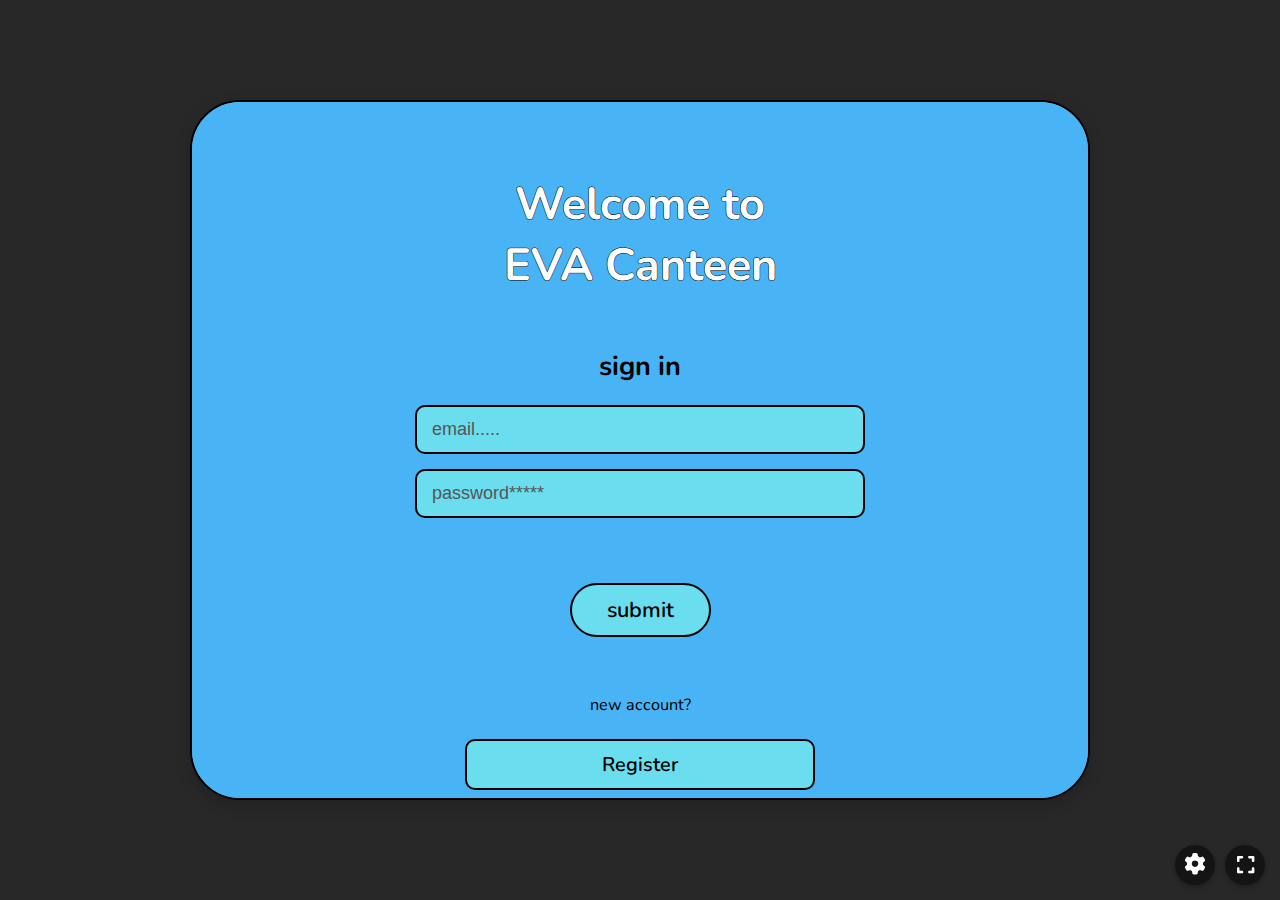
==== index.html @ 0636f599 "Auto commit: 2025-04-04 13:22:56" ====
<!DOCTYPE html>
<html lang="en"> <!-- Default language set here -->
<head>
    <meta charset="UTF-8">
    <meta name="viewport" content="width=device-width, initial-scale=1.0">
    <title>EVA Canteen</title> <!-- Updated Title -->
    <!-- Font Awesome -->
    <link rel="stylesheet" href="https://cdnjs.cloudflare.com/ajax/libs/font-awesome/6.0.0/css/all.min.css">
    <!-- Google Fonts -->
    <link rel="preconnect" href="https://fonts.googleapis.com">
    <link rel="preconnect" href="https://fonts.gstatic.com" crossorigin>
    <link href="https://fonts.googleapis.com/css2?family=Nunito:wght@400;600;700&family=Cairo:wght@400;600;700&display=swap" rel="stylesheet">

    <style>
        :root {
            /* --- Theme Variables --- */
             /* Blue Theme (Original - Base) */
            --main-bg-color-blue: #48B4F6; --lighter-bg-blue: #6ADDEF; --button-bg-color-blue: #6ADDEF;
            --active-green-blue: #90EE90; --remove-red-blue: #FF6B6B; --pending-orange-blue: #FFA500;
            --delivered-green-blue: #32CD32; --preparing-yellow-blue: #FFD700; --text-color-dark-blue: #000;
            --text-color-light-blue: #fff; --border-color-blue: #000;
            --body-outer-bg-blue: #282828;

            /* Green Theme (Refined) */
            --main-bg-color-green: #4CAF50;    /* Slightly richer green */
            --lighter-bg-green: #81C784;      /* Softer light green */
            --button-bg-color-green: #81C784;
            --active-green-green: #FFEB3B;     /* Vibrant Yellow for contrast */
            --remove-red-green: #ef5350;       /* Slightly softer red */
            --pending-orange-green: #FFA726;   /* Clear Orange */
            --delivered-green-green: #66BB6A;  /* Complementary delivered green */
            --preparing-yellow-green: #FFEE58; /* Lighter preparing yellow */
            --text-color-dark-green: #000;     /* Black text mostly works */
            --text-color-light-green: #fff;
            --border-color-green: #2E7D32;     /* Darker green border */
            --body-outer-bg-green: #1B5E20;     /* Dark forest green */

            /* Purple Theme (Refined) */
            --main-bg-color-purple: #9C27B0;   /* Standard Material Purple */
            --lighter-bg-purple: #CE93D8;     /* Lighter lavender */
            --button-bg-color-purple: #CE93D8;
            --active-green-purple: #76FF03;    /* Bright Lime green active */
            --remove-red-purple: #F44336;      /* Standard Material Red */
            --pending-orange-purple: #FF9800;  /* Standard Material Orange */
            --delivered-green-purple: #4CAF50; /* Standard Material Green */
            --preparing-yellow-purple: #FFEB3B;/* Standard Material Yellow */
            --text-color-dark-purple: #000;    /* Black text */
            --text-color-light-purple: #fff;   /* White text */
            --border-color-purple: #4A148C;    /* Deep purple border */
            --body-outer-bg-purple: #311B92;    /* Deep indigo/purple outer */

            /* Theme 1: White & Blue (Light Blue) */
            --main-bg-color-light-blue: #ffffff; --lighter-bg-light-blue: #E3F2FD; --button-bg-color-light-blue: #E3F2FD;
            --active-green-light-blue: #66BB6A; --remove-red-light-blue: #EF5350; --pending-orange-light-blue: #FFA726;
            --delivered-green-light-blue: #4CAF50; --preparing-yellow-light-blue: #FFEE58; --text-color-dark-light-blue: #0D47A1; /* Dark Blue Text */
            --text-color-light-light-blue: #0D47A1; /* Dark Blue Text for buttons */ --border-color-light-blue: #90A4AE; /* Blue Grey Border */
            --body-outer-bg-light-blue: #ECEFF1; /* Very Light Grey Outer */
            /* Colors for Light Blue Swatch */
            --swatch-light-blue-1: #ffffff;
            --swatch-light-blue-2: #90CAF9; /* A visible light blue */

            /* Theme 2: White & Black (Monochrome Light) */
            --main-bg-color-mono-light: #ffffff; --lighter-bg-mono-light: #f5f5f5; --button-bg-color-mono-light: #f5f5f5;
            --active-green-mono-light: #4CAF50; --remove-red-mono-light: #f44336; --pending-orange-mono-light: #ff9800;
            --delivered-green-mono-light: #8BC34A; --preparing-yellow-mono-light: #FFEB3B; --text-color-dark-mono-light: #000000; /* Black Text */
            --text-color-light-mono-light: #000000; /* Black Text for buttons */ --border-color-mono-light: #000000; /* Black Border */
            --body-outer-bg-mono-light: #e0e0e0; /* Light Grey Outer */
            /* Colors for Monochrome Light Swatch */
            --swatch-mono-light-1: #ffffff;
            --swatch-mono-light-2: #000000;

            /* Theme 3: Dark Grey (Refined Dark) */
            --main-bg-color-dark-grey: #37474F; --lighter-bg-dark-grey: #546E7A; --button-bg-color-dark-grey: #546E7A;
            --active-green-dark-grey: #80CBC4; --remove-red-dark-grey: #EF9A9A; --pending-orange-dark-grey: #FFCC80;
            --delivered-green-dark-grey: #A5D6A7; --preparing-yellow-dark-grey: #FFF59D; --text-color-dark-dark-grey: #ECEFF1; /* Light Text */
            --text-color-light-dark-grey: #ffffff; /* White Text Title */ --border-color-dark-grey: #78909C; /* Lighter Grey Border */
            --body-outer-bg-dark-grey: #263238; /* Very Dark Grey Outer */

            /* Theme 4: Dark Blue (Night) */
            --main-bg-color-night: #0d1b2a; --lighter-bg-night: #1b263b; --button-bg-color-night: #1b263b;
            --active-green-night: #00A896; --remove-red-night: #D00000; --pending-orange-night: #FF8C00;
            --delivered-green-night: #007F5F; --preparing-yellow-night: #FFBA08; --text-color-dark-night: #E0E1DD; /* Off-white text */
            --text-color-light-night: #FFFFFF; /* White Text Title */ --border-color-night: #415a77; /* Mid Blue Border */
            --body-outer-bg-night: #03071e; /* Almost Black Outer */

            /* Theme 5: Black & White (Monochrome Dark) */
            --main-bg-color-mono-dark: #000000;         /* Black background */
            --lighter-bg-mono-dark: #212121;          /* Dark grey for elements */
            --button-bg-color-mono-dark: #212121;
            --active-green-mono-dark: #ffffff;         /* White for active/highlight */
            --remove-red-mono-dark: #bdbdbd;           /* Medium grey for remove */
            --pending-orange-mono-dark: #9e9e9e;       /* Darker grey for pending */
            --delivered-green-mono-dark: #ffffff;      /* White for delivered status button */
            --preparing-yellow-mono-dark: #ffffff;     /* White for preparing status button */
            --text-color-dark-mono-dark: #f5f5f5;      /* Very light grey text */
            --text-color-light-mono-dark: #ffffff;     /* White text for titles/buttons */
            --border-color-mono-dark: #757575;         /* Mid-grey border */
            --body-outer-bg-mono-dark: #121212;         /* Very dark grey outer bg */
            /* Colors for Monochrome Dark Swatch */
            --swatch-mono-dark-1: #000000;
            --swatch-mono-dark-2: #ffffff;

            /* ADDED: Theme 6: Yellow */
            --main-bg-color-yellow: #FFC107;   /* Bright Yellow */
            --lighter-bg-yellow: #FFD54F;    /* Lighter Yellow */
            --button-bg-color-yellow: #FFD54F;
            --active-green-yellow: #7CB342;   /* Lime Green */
            --remove-red-yellow: #F4511E;     /* Deep Orange/Red */
            --pending-orange-yellow: #FB8C00;  /* Orange */
            --delivered-green-yellow: #558B2F; /* Darker Lime Green */
            --preparing-yellow-yellow: #FFEE58;/* Light Yellow */
            --text-color-dark-yellow: #212121; /* Very Dark Grey/Black */
            --text-color-light-yellow: #000000;/* Black */
            --border-color-yellow: #FFA000;   /* Amber */
            --body-outer-bg-yellow: #F57F17;   /* Darker Yellow/Orange */
            /* Colors for Yellow Swatch */
            --swatch-yellow-1: #FFC107;
            --swatch-yellow-2: #FFA000;

            /* ADDED: Theme 7: Orange */
            --main-bg-color-orange: #FF9800;   /* Material Orange */
            --lighter-bg-orange: #FFB74D;    /* Lighter Orange */
            --button-bg-color-orange: #FFB74D;
            --active-green-orange: #AED581;   /* Light Green */
            --remove-red-orange: #E57373;     /* Light Red */
            --pending-orange-orange: #FFB74D;  /* Lighter Orange for contrast */
            --delivered-green-orange: #81C784; /* Complementary Green */
            --preparing-yellow-orange: #FFF176; /* Light Yellow */
            --text-color-dark-orange: #000000; /* Black */
            --text-color-light-orange: #FFFFFF;/* White */
            --border-color-orange: #F57C00;   /* Darker Orange */
            --body-outer-bg-orange: #E65100;   /* Deep Orange */
            /* Colors for Orange Swatch */
            --swatch-orange-1: #FF9800;
            --swatch-orange-2: #F57C00;


             /* Aliases - Initially Point to Blue Theme */
            --main-bg-color: var(--main-bg-color-blue); --lighter-blue-bg: var(--lighter-bg-blue); --button-bg-color: var(--button-bg-color-blue);
            --active-green: var(--active-green-blue); --remove-red: var(--remove-red-blue); --pending-orange: var(--pending-orange-blue);
            --delivered-green: var(--delivered-green-blue); --preparing-yellow: var(--preparing-yellow-blue); --text-color-dark: var(--text-color-dark-blue);
            --text-color-light: var(--text-color-light-blue); --border-color: var(--border-color-blue);
            --body-outer-bg: var(--body-outer-bg-blue); /* Alias for outer bg */

            /* Sizes & Radii */
            --screen-min-height: 600px; --screen-border-radius: 35px; --element-border-radius: 10px;
            --pill-border-radius: 50px; --border-thickness: 2px;
            /* Transitions */
            --transition-speed: 0.3s; --fast-transition-speed: 0.15s; --view-change-speed: 0.4s;
            --lang-change-speed: 0.3s;
            /* Fonts */
            --font-en: 'Nunito', sans-serif; --font-ar: 'Cairo', sans-serif;

            /* FIXED Status Colors (Independent of theme) */
            --status-pending-bg: #FFA500;  /* Orange */
            --status-pending-text: #000000; /* Black */
            --status-preparing-bg: #FFD700; /* Gold */
            --status-preparing-text: #000000;/* Black */
            --status-delivered-bg: #32CD32; /* LimeGreen */
            --status-delivered-text: #ffffff;/* White */
        }

        /* Apply Aliases based on theme attribute */
        body[data-theme="green"] {
            --main-bg-color: var(--main-bg-color-green); --lighter-blue-bg: var(--lighter-bg-green); --button-bg-color: var(--button-bg-color-green);
            --active-green: var(--active-green-green); --remove-red: var(--remove-red-green); --pending-orange: var(--pending-orange-green);
            --delivered-green: var(--delivered-green-green); --preparing-yellow: var(--preparing-yellow-green); --text-color-dark: var(--text-color-dark-green);
            --text-color-light: var(--text-color-light-green); --border-color: var(--border-color-green);
            --body-outer-bg: var(--body-outer-bg-green);
        }
        body[data-theme="purple"] {
            --main-bg-color: var(--main-bg-color-purple); --lighter-blue-bg: var(--lighter-bg-purple); --button-bg-color: var(--button-bg-color-purple);
            --active-green: var(--active-green-purple); --remove-red: var(--remove-red-purple); --pending-orange: var(--pending-orange-purple);
            --delivered-green: var(--delivered-green-purple); --preparing-yellow: var(--preparing-yellow-purple); --text-color-dark: var(--text-color-dark-purple);
            --text-color-light: var(--text-color-light-purple); --border-color: var(--border-color-purple);
            --body-outer-bg: var(--body-outer-bg-purple);
        }
         body[data-theme="light-blue"] {
            --main-bg-color: var(--main-bg-color-light-blue); --lighter-blue-bg: var(--lighter-bg-light-blue); --button-bg-color: var(--button-bg-color-light-blue);
            --active-green: var(--active-green-light-blue); --remove-red: var(--remove-red-light-blue); --pending-orange: var(--pending-orange-light-blue);
            --delivered-green: var(--delivered-green-light-blue); --preparing-yellow: var(--preparing-yellow-light-blue); --text-color-dark: var(--text-color-dark-light-blue);
            --text-color-light: var(--text-color-light-light-blue); --border-color: var(--border-color-light-blue);
            --body-outer-bg: var(--body-outer-bg-light-blue);
        }
        body[data-theme="mono-light"] {
            --main-bg-color: var(--main-bg-color-mono-light); --lighter-blue-bg: var(--lighter-bg-mono-light); --button-bg-color: var(--button-bg-color-mono-light);
            --active-green: var(--active-green-mono-light); --remove-red: var(--remove-red-mono-light); --pending-orange: var(--pending-orange-mono-light);
            --delivered-green: var(--delivered-green-mono-light); --preparing-yellow: var(--preparing-yellow-mono-light); --text-color-dark: var(--text-color-dark-mono-light);
            --text-color-light: var(--text-color-light-mono-light); --border-color: var(--border-color-mono-light);
            --body-outer-bg: var(--body-outer-bg-mono-light);
        }
        body[data-theme="dark-grey"] {
            --main-bg-color: var(--main-bg-color-dark-grey); --lighter-blue-bg: var(--lighter-bg-dark-grey); --button-bg-color: var(--button-bg-color-dark-grey);
            --active-green: var(--active-green-dark-grey); --remove-red: var(--remove-red-dark-grey); --pending-orange: var(--pending-orange-dark-grey);
            --delivered-green: var(--delivered-green-dark-grey); --preparing-yellow: var(--preparing-yellow-dark-grey); --text-color-dark: var(--text-color-dark-dark-grey);
            --text-color-light: var(--text-color-light-dark-grey); --border-color: var(--border-color-dark-grey);
            --body-outer-bg: var(--body-outer-bg-dark-grey);
        }
        body[data-theme="night"] {
            --main-bg-color: var(--main-bg-color-night); --lighter-blue-bg: var(--lighter-bg-night); --button-bg-color: var(--button-bg-color-night);
            --active-green: var(--active-green-night); --remove-red: var(--remove-red-night); --pending-orange: var(--pending-orange-night);
            --delivered-green: var(--delivered-green-night); --preparing-yellow: var(--preparing-yellow-night); --text-color-dark: var(--text-color-dark-night);
            --text-color-light: var(--text-color-light-night); --border-color: var(--border-color-night);
            --body-outer-bg: var(--body-outer-bg-night);
        }
        body[data-theme="mono-dark"] {
            --main-bg-color: var(--main-bg-color-mono-dark); --lighter-blue-bg: var(--lighter-bg-mono-dark); --button-bg-color: var(--button-bg-color-mono-dark);
            --active-green: var(--active-green-mono-dark); --remove-red: var(--remove-red-mono-dark); --pending-orange: var(--pending-orange-mono-dark);
            --delivered-green: var(--delivered-green-mono-dark); --preparing-yellow: var(--preparing-yellow-mono-dark); --text-color-dark: var(--text-color-dark-mono-dark);
            --text-color-light: var(--text-color-light-mono-dark); --border-color: var(--border-color-mono-dark);
            --body-outer-bg: var(--body-outer-bg-mono-dark);
        }
        /* ADDED: Yellow Theme Application */
        body[data-theme="yellow"] {
            --main-bg-color: var(--main-bg-color-yellow); --lighter-blue-bg: var(--lighter-bg-yellow); --button-bg-color: var(--button-bg-color-yellow);
            --active-green: var(--active-green-yellow); --remove-red: var(--remove-red-yellow); --pending-orange: var(--pending-orange-yellow);
            --delivered-green: var(--delivered-green-yellow); --preparing-yellow: var(--preparing-yellow-yellow); --text-color-dark: var(--text-color-dark-yellow);
            --text-color-light: var(--text-color-light-yellow); --border-color: var(--border-color-yellow);
            --body-outer-bg: var(--body-outer-bg-yellow);
        }
        /* ADDED: Orange Theme Application */
        body[data-theme="orange"] {
            --main-bg-color: var(--main-bg-color-orange); --lighter-blue-bg: var(--lighter-bg-orange); --button-bg-color: var(--button-bg-color-orange);
            --active-green: var(--active-green-orange); --remove-red: var(--remove-red-orange); --pending-orange: var(--pending-orange-orange);
            --delivered-green: var(--delivered-green-orange); --preparing-yellow: var(--preparing-yellow-orange); --text-color-dark: var(--text-color-dark-orange);
            --text-color-light: var(--text-color-light-orange); --border-color: var(--border-color-orange);
            --body-outer-bg: var(--body-outer-bg-orange);
        }


        html { font-size: 16px; scroll-behavior: smooth; height: 100%; box-sizing: border-box; }
        *, *:before, *:after { box-sizing: inherit; }

        /* DEFAULT BODY STYLES (LTR) */
        body {
            background-color: var(--body-outer-bg); /* Use theme variable */
            display: flex; justify-content: center; align-items: flex-start; padding: 20px 10px; font-family: var(--font-en); margin: 0; min-height: 100vh; overflow-x: hidden;
            transition: padding var(--view-change-speed) ease, background-color var(--view-change-speed) ease;
            direction: ltr;
        }

        /* --- START: Arabic (RTL) Styles --- */
        html[lang="ar"] body { direction: rtl; font-family: var(--font-ar); }
        html[lang="ar"] .header { flex-direction: row-reverse; } html[lang="ar"] .header-button i { margin-right: 8px; margin-left: 0; }
        html[lang="ar"] .cart-badge { left: -5px; right: auto; } html[lang="ar"] .menu-item { text-align: right; }
        html[lang="ar"] .cart-item { flex-direction: row-reverse; }
        html[lang="ar"] .item-details { margin-left: 30px; margin-right: 10px; }
        html[lang="ar"] .item-info { flex-direction: row-reverse; order: 2; }
        html[lang="ar"] .item-info p { text-align: right; }
        html[lang="ar"] .item-price-button { margin-right: auto; margin-left: 0; order: 1; }
        html[lang="ar"] .payment-button i { margin-left: 8px; margin-right: 0; } html[lang="ar"] .search-section { flex-direction: row-reverse; }
        html[lang="ar"] .order-id { text-align: right; }
        html[lang="ar"] .order-total { text-align: left; }
        html[lang="ar"] .order-preview-content p { text-align: right; }
        html[lang="ar"] .order-preview-content ul { padding-left: 0; padding-right: 15px; } html[lang="ar"] .order-status-controls { flex-direction: row-reverse; flex-wrap: wrap-reverse; }
        html[lang="ar"] .status-button i { margin-left: 8px; margin-right: 0; }
        html[lang="ar"] .add-to-cart-preview-button i { margin-left: 10px !important; margin-right: 0 !important; }
        html[lang="ar"] input[type="email"], html[lang="ar"] input[type="password"], html[lang="ar"] input[type="text"] { text-align: right; } html[lang="ar"] input::placeholder { text-align: right; }
        html[lang="ar"] .logout-button i, html[lang="ar"] .back-button i, html[lang="ar"] .item-preview-container .header-button i, html[lang="ar"] #screen-8 .header-button i { transform: scaleX(-1); }
        html[lang="ar"] #discover-button i { margin-left: 8px; margin-right: 0; }
        html[lang="ar"] h2, html[lang="ar"] h4, html[lang="ar"] .screen-title, html[lang="ar"] .preview-name, html[lang="ar"] .preview-description, html[lang="ar"] .empty-cart-message, html[lang="ar"] .no-orders-message, html[lang="ar"] .order-preview-placeholder, html[lang="ar"] .error-message, html[lang="ar"] .sort-options p, html[lang="ar"] .payment-label, html[lang="ar"] .switch-account p, html[lang="ar"] .pick-photo-label, html[lang="ar"] #screen-1 .form-box h3, html[lang="ar"] #screen-2 .form-box h3,
        html[lang="ar"] .order-status, html[lang="ar"] .discovery-section h4 { text-align: center !important; }
        /* RTL Settings Panel Content */
        /* REMOVED: RTL override for settings panel position */ html[lang="ar"] #settings-panel { font-family: var(--font-ar); /* LTR rules apply now */ }
        html[lang="ar"] .settings-label { text-align: right; }
        html[lang="ar"] .settings-current-display span:first-child:not(.theme-swatch):not(.toggle-switch) { text-align: right; }
        html[lang="ar"] .option-item { text-align: right; flex-direction: row-reverse; }
        html[lang="ar"] .option-item span:first-of-type:not(.theme-swatch) { text-align: right; }
        html[lang="ar"] .theme-swatch { }
        /* RTL Discovery Mode */
        html[lang="ar"] .offer-card h5 { text-align: right; }
        html[lang="ar"] .offer-card p.offer-description { text-align: right; }
        html[lang="ar"] .offer-items span { margin-left: 6px; margin-right: 0; }
        html[lang="ar"] .bundle-pricing { flex-direction: row-reverse; }
        html[lang="ar"] .add-bundle-button i, html[lang="ar"] .add-suggestion-button i { margin-left: 8px; margin-right: 0; }
        html[lang="ar"] .bundle-discount-tag { left: 10px; right: auto; transform: rotate(-5deg); }
        html[lang="ar"] .discovery-offers-scroller { direction: rtl; }
        html[lang="ar"] .suggestion-grid-item h5 { text-align: center !important; }
        html[lang="ar"] .suggestion-total-price strong { margin-left: 5px; margin-right: 0; }
        html[lang="ar"] .discovery-category-section h5 { text-align: right; }
        html[lang="ar"] .discovery-category-grid { direction: rtl; }
        html[lang="ar"] .discovery-category-item p { text-align: right; }
        /* RTL Suggestion Item Images */
        html[lang="ar"] .suggestion-item-images { flex-direction: row-reverse; }
        html[lang="ar"] .suggestion-item-images .plus-separator { margin: 0 5px; } /* Ensure spacing is consistent */

        /* REMOVED: RTL Sort Actions Container */
        /* RTL: Settings Toggle */
        html[lang="ar"] .settings-toggle { margin-left: auto; margin-right: 0; }
        html[lang="ar"] .toggle-switch { left: auto; right: 2px; }
        html[lang="ar"] .settings-toggle[aria-checked="true"] .toggle-switch { transform: translateX(-18px); }
        html[lang="ar"] #discovery-toggle-group .settings-label { text-align: right; }
        /* RTL Passcode Modal */
        html[lang="ar"] .passcode-modal-buttons { flex-direction: row-reverse; }


        /* --- END: Arabic (RTL) Styles --- */

        /* App Container */
        .app-container {
            width: 100%; max-width: 340px; min-height: var(--screen-min-height); position: relative; overflow: hidden;
            border-radius: var(--screen-border-radius); border: var(--border-thickness) solid var(--border-color);
            box-shadow: 0 5px 15px rgba(0,0,0,0.2); background-color: var(--main-bg-color);
            margin: 0 auto;
            transition: max-width var(--view-change-speed) ease, min-height var(--view-change-speed) ease, height var(--view-change-speed) ease, width var(--view-change-speed) ease, margin var(--view-change-speed) ease, border-radius var(--view-change-speed) ease, border var(--view-change-speed) ease, box-shadow var(--view-change-speed) ease, opacity var(--lang-change-speed) ease-in-out, background-color var(--view-change-speed) ease;
        }
        .app-container.language-switching { opacity: 0; pointer-events: none; }

        /* Full Screen Mode */
        body.full-screen-mode {
            padding: 0;
            background-color: var(--body-outer-bg);
            align-items: stretch; overflow: hidden; height: 100%;
        }
        body.full-screen-mode .app-container { max-width: none; margin: 0; border: none; border-radius: 0; box-shadow: none; width: 100%; height: 100%; min-height: 100%; }

         /* Base Screen Styling */
        .screen {
            width: 100%; height: 100%; padding: 25px 20px; box-sizing: border-box;
            display: flex; flex-direction: column;
            position: absolute; top: 0; left: 0;
            opacity: 0; pointer-events: none;
            transform: translateY(40px);
            overflow-y: auto; z-index: 1;
            background-color: var(--main-bg-color);
            transition: opacity var(--transition-speed) ease-in-out,
                        transform calc(var(--transition-speed) * 1.5) cubic-bezier(0.175, 0.885, 0.32, 1.275),
                        background-color var(--view-change-speed) ease;
        }

        /* Active Screen Style */
        .screen.active {
            opacity: 1;
            pointer-events: auto;
            transform: translateY(0);
            z-index: 2;
        }

        /* Screen Content Base Style */
        .screen-content {
            display: flex; flex-direction: column; align-items: center;
            width: 100%; flex-grow: 1; max-width: 1100px;
            margin-left: auto; margin-right: auto; padding-bottom: 70px;
        }

        /* General Styles (Headings, Forms, Buttons, etc.) */
        h2 { color: var(--text-color-light); -webkit-text-stroke: 1px var(--text-color-dark); text-stroke: 1px var(--text-color-dark); paint-order: stroke fill; font-size: 2rem; margin-bottom: 25px; text-align: center; font-weight: 700; }
        h3:not(.screen-title) { color: var(--text-color-dark); font-size: 1.3rem; margin-bottom: 20px; text-align: center; }
        h4 { color: var(--text-color-light); -webkit-text-stroke: 1px var(--text-color-dark); text-stroke: 1px var(--text-color-dark); paint-order: stroke fill; font-size: 1.8rem; margin-top: 10px; margin-bottom: 20px; text-align: center; font-weight: 700; }
        #screen-5 h4 { font-size: 1.5rem; margin-bottom: 10px; color: var(--text-color-dark); -webkit-text-stroke: none; text-stroke: none; text-align: center; }
        .form-box { width: 100%; margin-bottom: 25px; display: flex; flex-direction: column; align-items: center; max-width: 450px; }
        #screen-1 .form-box h3, #screen-2 .form-box h3 { font-size: 1.5rem; text-align: center; }
        input[type="email"], input[type="password"], input[type="text"] { background-color: var(--lighter-blue-bg); border: var(--border-thickness) solid var(--border-color); border-radius: var(--element-border-radius); padding: 12px 15px; margin-bottom: 15px; width: 100%; box-sizing: border-box; color: var(--text-color-dark); font-size: 1rem; transition: box-shadow var(--fast-transition-speed) ease, background-color var(--view-change-speed) ease, border-color var(--view-change-speed) ease; text-align: left; }
        input:focus { outline: none; box-shadow: 0 0 0 2px var(--active-green); }
        input::placeholder { color: #555; text-align: left; }
         body[data-theme="yellow"] input::placeholder, body[data-theme="orange"] input::placeholder { color: #777; }
        .error-message { color: red; font-size: 0.9rem; display: none; margin-top: -10px; margin-bottom: 10px; text-align: center; }
        .button { border: var(--border-thickness) solid var(--border-color); border-radius: var(--pill-border-radius); padding: 10px 25px; cursor: pointer; font-size: 1.1rem; font-weight: 600; text-align: center; background-color: var(--lighter-blue-bg); color: var(--text-color-dark); transition: background-color var(--fast-transition-speed) ease, transform var(--fast-transition-speed) ease, border-color var(--view-change-speed) ease, color var(--view-change-speed) ease; width: 70%; margin-top: 15px; box-sizing: border-box; user-select: none; max-width: 350px; font-family: inherit; }
        .button:hover:not(:active) { background-color: color-mix(in srgb, var(--lighter-blue-bg) 80%, white); }
        .button:active { transform: scale(0.96); background-color: color-mix(in srgb, var(--lighter-blue-bg) 60%, white); }
        .button.rect-button { border-radius: var(--element-border-radius); width: 100%; } .button.submit-button { width: auto; padding: 10px 35px; margin-top: 25px; font-size: 1.2rem; }
        .button.small-button { font-size: 0.9rem; padding: 6px 15px; width: auto; margin-top: 5px; display: inline-flex; align-items: center; justify-content: center; gap: 5px; }
        .button.small-button i { font-size: 1em; }
        .button.back-button { width: auto; padding: 8px 20px; font-size: 0.9rem; margin-top: 25px; background: transparent; border: none; color: var(--text-color-dark); display: inline-flex; align-items: center; gap: 5px; }
        body[data-theme="light-blue"] .button.back-button, body[data-theme="mono-light"] .button.back-button { color: #555; }
        body[data-theme="dark-grey"] .button.back-button, body[data-theme="night"] .button.back-button, body[data-theme="mono-dark"] .button.back-button { color: #ccc; }
         body[data-theme="yellow"] .button.back-button, body[data-theme="orange"] .button.back-button { color: var(--text-color-dark); }
        .switch-account { margin-top: 40px; text-align: center; width: 80%; max-width: 350px; } .switch-account p { font-size: 0.9rem; color: var(--text-color-dark); margin-bottom: 8px; text-align: center; }
        .pick-photo-label { font-size: 1.1rem; color: var(--text-color-dark); margin-top: 20px; margin-bottom: 15px; font-weight: 600; text-align: center; }
        .photo-picker { display: flex; justify-content: center; gap: 20px; margin-bottom: 30px; flex-wrap: wrap; }
        .profile-pic { width: 70px; height: 70px; border-radius: 50%; border: 3px solid transparent; cursor: pointer; object-fit: cover; transition: border-color var(--transition-speed) ease, transform var(--fast-transition-speed) ease; background-color: #eee; }
        .profile-pic:active { transform: scale(0.95); } .profile-pic.active { border-color: var(--border-color); transform: scale(1.05); }

        /* Header (General) */
        .header { display: flex; align-items: center; justify-content: space-between; width: 100%; margin-bottom: 30px; padding: 0; position: relative; min-height: 60px; gap: 10px; }
        .header h3.screen-title { flex-grow: 1; text-align: center; margin: 0; font-size: 1.8rem; color: var(--text-color-light); -webkit-text-stroke: 1px var(--text-color-dark); text-stroke: 1px var(--text-color-dark); paint-order: stroke fill; font-weight: 700; }
        .header-button { margin-top: 0; flex-shrink: 0; background: var(--lighter-blue-bg); border: var(--border-thickness) solid var(--border-color); border-radius: var(--element-border-radius); padding: 8px 12px; cursor: pointer; font-size: 0.9rem; font-weight: 600; color: var(--text-color-dark); display: flex; align-items: center; gap: 8px; white-space: nowrap; transition: background-color var(--fast-transition-speed) ease, transform var(--fast-transition-speed) ease, border-color var(--view-change-speed) ease, color var(--view-change-speed) ease; user-select: none; font-family: inherit; }
        .header-button:active { transform: scale(0.96); background-color: color-mix(in srgb, var(--lighter-blue-bg) 60%, white); }
        .header-button i { font-size: 1.1em; margin-left: 8px; }


        /* Cart & User Icons */
        .cart-icon-container, .user-icon-container { margin-top: 0; flex-shrink: 0; position: relative; display: flex; flex-direction: column; align-items: center; gap: 3px; min-width: 50px; cursor: pointer; user-select: none; transition: transform var(--fast-transition-speed) ease; }
        .cart-icon-container:active, .user-icon-container:active { transform: scale(0.95); }
        .cart-icon, .user-icon { width: 45px; height: 45px; border-radius: 50%; border: var(--border-thickness) solid var(--border-color); background-color: var(--lighter-blue-bg); display: flex; justify-content: center; align-items: center; font-size: 1.6rem; color: var(--text-color-dark); transition: background-color var(--fast-transition-speed) ease, border-color var(--view-change-speed) ease, color var(--view-change-speed) ease; overflow: hidden; }
        .user-icon img { width: 100%; height: 100%; object-fit: cover; border-radius: 50%; display: none; } .user-icon i.fa-user { display: block; }
        .cart-icon-container:hover .cart-icon, .user-icon-container:hover .user-icon { background-color: color-mix(in srgb, var(--lighter-blue-bg) 80%, white); }
        .cart-icon-container span, .user-icon-container span { font-size: 0.8rem; font-weight: 600; color: var(--text-color-dark); transition: color var(--view-change-speed) ease;}
        .cart-badge { position: absolute; top: -5px; right: -5px; background-color: var(--active-green); color: var(--text-color-light); border-radius: 50%; width: 22px; height: 22px; font-size: 0.8rem; font-weight: 700; display: none; justify-content: center; align-items: center; border: 1px solid var(--border-color); transform-origin: center; animation: pulseBadge 1.5s infinite ease-in-out; transition: background-color var(--view-change-speed) ease, color var(--view-change-speed) ease, border-color var(--view-change-speed) ease, opacity 0.2s ease; }
        body[data-theme="green"] .cart-badge, body[data-theme="yellow"] .cart-badge, body[data-theme="orange"] .cart-badge { color: var(--text-color-dark); }
         body[data-theme="blue"] #cart-badge, body[data-theme="blue"] #cart-badge-preview, body[data-theme="blue"] #cart-badge-discovery { color: #000; }
        .cart-badge.visible { display: flex; } @keyframes pulseBadge { 0% { transform: scale(1); } 50% { transform: scale(1.1); } 100% { transform: scale(1); } }

        /* Menu Styles */
        /* MODIFIED: Restore .sort-options original position & margin */
        .sort-options {
            display: flex; flex-direction: column; align-items: center; width: 100%;
            margin-bottom: 25px; /* Restore original bottom margin */
        }
        /* REMOVED: sort-actions-container */
        .sort-options p { margin: 0 0 10px 0; font-size: 1.2rem; font-weight: 600; color: var(--text-color-dark); text-align: center; transition: color var(--view-change-speed) ease;}
        .sort-buttons { display: flex; gap: 10px; border: var(--border-thickness) solid var(--border-color); border-radius: var(--pill-border-radius); padding: 5px; background-color: rgba(255, 255, 255, 0.2); flex-wrap: wrap; justify-content: center; transition: border-color var(--view-change-speed) ease;}
        .sort-button { background: none; border: none; border-radius: var(--pill-border-radius); padding: 6px 18px; cursor: pointer; font-size: 1rem; font-weight: 600; color: var(--text-color-dark); transition: background-color var(--transition-speed) ease, color var(--transition-speed) ease, transform var(--fast-transition-speed) ease; user-select: none; margin: 2px; font-family: inherit; }
        .sort-button.active { background-color: var(--active-green); color: var(--text-color-dark); } .sort-button:active { transform: scale(0.96); }
        body[data-theme="green"] .sort-button.active, body[data-theme="yellow"] .sort-button.active, body[data-theme="orange"] .sort-button.active { color: var(--text-color-dark); }

        /* MODIFIED: Style for Discover Button below Sort Options */
        #discover-button {
             margin-top: -5px; /* Adjust spacing between sort and discover */
             margin-bottom: 20px; /* Space below discover button */
             /* Inherits .button and .small-button styles */
             background-color: #ffeb3b;
             border-color: #fbc02d;
             color: #000;
             display: none; /* Initially hidden */
             width: auto; /* Let content determine width */
        }
        #discover-button:hover:not(:active) { background-color: #fff06b; }

        .menu-grid { display: grid; grid-template-columns: repeat(2, 1fr); gap: 15px; width: 100%; padding-bottom: 10px; }
        @keyframes fadeInItem { from { opacity: 0; transform: translateY(10px); } to { opacity: 1; transform: translateY(0); } }
        .menu-item { background-color: var(--main-bg-color); border: var(--border-thickness) solid var(--border-color); border-radius: var(--element-border-radius); padding: 10px; text-align: center; flex-direction: column; align-items: center; justify-content: space-between; box-sizing: border-box; cursor: pointer; transition: transform var(--fast-transition-speed) ease, box-shadow var(--fast-transition-speed) ease, background-color var(--view-change-speed) ease, border-color var(--view-change-speed) ease; opacity: 1; animation: fadeInItem 0.5s ease-out backwards; display: flex; }
        .menu-item.hidden { display: none; } .menu-item:hover { transform: translateY(-3px); box-shadow: 0 4px 8px rgba(0,0,0,0.15); } .menu-item:active { transform: scale(0.98) translateY(-1px); box-shadow: 0 2px 4px rgba(0,0,0,0.1); }
        .menu-item img { width: 100%; aspect-ratio: 4 / 3; object-fit: cover; border-radius: 5px; margin-bottom: 10px; border: 1px solid rgba(0,0,0,0.1); background-color: #eee; pointer-events: none; }
        .menu-item p { margin: 0 0 10px 0; font-size: 1rem; font-weight: 600; color: var(--text-color-dark); pointer-events: none; text-align: center; transition: color var(--view-change-speed) ease;}
        .menu-item .price-button { background-color: var(--button-bg-color); border: var(--border-thickness) solid var(--border-color); border-radius: var(--pill-border-radius); padding: 5px 15px; font-size: 0.9rem; font-weight: 700; color: var(--text-color-dark); display: inline-block; transition: background-color var(--fast-transition-speed) ease, transform var(--fast-transition-speed) ease, border-color var(--view-change-speed) ease, color var(--view-change-speed) ease; pointer-events: auto; user-select: none; z-index: 5; position: relative; font-family: inherit; }
        .menu-item .price-button:active { transform: scale(0.95); background-color: color-mix(in srgb, var(--button-bg-color) 60%, white); }

        /* Cart Styles */
        .cart-items { width: 100%; margin-bottom: 25px; display: flex; flex-direction: column; gap: 15px; min-height: 100px; max-width: 600px; margin-left: auto; margin-right: auto; }
        .cart-item { display: flex; align-items: center; background-color: var(--main-bg-color); border: var(--border-thickness) solid var(--border-color); border-radius: var(--element-border-radius); padding: 10px; gap: 10px; animation: fadeInItem 0.5s ease-out backwards; position: relative; transition: background-color var(--view-change-speed) ease, border-color var(--view-change-speed) ease;}
        .cart-item.discount-item { background-color: color-mix(in srgb, var(--active-green) 10%, var(--main-bg-color)); }
        .cart-item img { width: 65px; height: 65px; border-radius: 5px; object-fit: cover; border: 1px solid rgba(0,0,0,0.1); background-color: #eee; flex-shrink: 0; }
        .item-details { flex-grow: 1; display: flex; align-items: center; gap: 10px; flex-wrap: nowrap; margin-right: 30px; overflow: hidden; }
        .item-info { display: flex; flex-direction: row; align-items: baseline; gap: 8px; flex-grow: 1; flex-shrink: 1; overflow: hidden; min-width: 0; order: 1; }
        .item-info p { margin: 0; font-size: 1rem; font-weight: 700; color: var(--text-color-dark); white-space: nowrap; overflow: hidden; text-overflow: ellipsis; flex-shrink: 1; min-width: 0; text-align: left; transition: color var(--view-change-speed) ease;}
        span.item-quantity { font-size: 0.9rem; font-weight: 600; color: var(--text-color-dark); margin: 0; white-space: nowrap; flex-shrink: 0; transition: color var(--view-change-speed) ease;}
        .item-price-button { background-color: var(--button-bg-color); border: var(--border-thickness) solid var(--border-color); border-radius: var(--pill-border-radius); padding: 6px 12px; font-size: 0.9rem; font-weight: 700; color: var(--text-color-dark); white-space: nowrap; margin-left: auto; flex-shrink: 0; font-family: inherit; order: 2; transition: background-color var(--view-change-speed) ease, border-color var(--view-change-speed) ease, color var(--view-change-speed) ease;}
        .remove-item-button { position: absolute; top: 5px; right: 5px; background: var(--remove-red); color: white; border: 1px solid var(--border-color); border-radius: 50%; width: 20px; height: 20px; font-size: 0.8rem; line-height: 18px; text-align: center; cursor: pointer; font-weight: bold; transition: background-color var(--fast-transition-speed) ease, transform var(--fast-transition-speed) ease, border-color var(--view-change-speed) ease; }
        body[data-theme="dark-grey"] .remove-item-button, body[data-theme="orange"] .remove-item-button { color: var(--text-color-dark); }
        .remove-item-button:hover { background-color: color-mix(in srgb, var(--remove-red) 80%, black); } .remove-item-button:active { transform: scale(0.9); }
        .cart-total { padding-top: 15px; width: 100%; margin-top: auto; display: flex; flex-direction: column; align-items: center; gap: 8px; max-width: 600px; margin-left: auto; margin-right: auto; }
        .cart-total h4 { font-size: 1.5rem; margin-bottom: 5px; color: var(--text-color-dark); text-stroke: none; -webkit-text-stroke: none; text-align: center; transition: color var(--view-change-speed) ease;}
        .total-calculation { text-align: center; width: 100%; font-size: 0.9rem; color: var(--text-color-dark); line-height: 1.4; max-height: 80px; overflow-y: auto; padding: 0 5px; transition: color var(--view-change-speed) ease;}
        .total-calculation p { margin: 2px 0; font-weight: 600;}
        span.final-equals { font-size: 1.3rem; font-weight: 700; color: var(--text-color-dark); margin-top: 5px; transition: color var(--view-change-speed) ease;}
        .total-amount-button { background-color: var(--button-bg-color); border: var(--border-thickness) solid var(--border-color); border-radius: var(--pill-border-radius); padding: 8px 25px; font-size: 1.2rem; font-weight: 700; color: var(--text-color-dark); display: inline-block; cursor: pointer; transition: background-color var(--fast-transition-speed) ease, transform var(--fast-transition-speed) ease, border-color var(--view-change-speed) ease, color var(--view-change-speed) ease; user-select: none; font-family: inherit; }
        .total-amount-button:active { transform: scale(0.96); background-color: color-mix(in srgb, var(--button-bg-color) 60%, white); }
        .empty-cart-message, .no-orders-message { color: var(--text-color-dark); font-weight: 600; margin: 20px 0; text-align: center; transition: color var(--view-change-speed) ease;}
        .payment-method-section { display: flex; flex-direction: column; align-items: center; width: 100%; margin-top: 15px; margin-bottom: 10px; }
        .payment-label { margin: 0 0 8px 0; font-size: 1.1rem; font-weight: 600; color: var(--text-color-dark); text-align: center; transition: color var(--view-change-speed) ease;}
        .payment-methods { display: flex; gap: 10px; border: var(--border-thickness) solid var(--border-color); border-radius: var(--pill-border-radius); padding: 5px; background-color: rgba(255, 255, 255, 0.2); flex-wrap: wrap; justify-content: center; transition: border-color var(--view-change-speed) ease;}
        .payment-button { display: flex; align-items: center; gap: 8px; padding: 6px 15px; margin: 2px; font-family: inherit; }
        body[data-theme="green"] .payment-button.active, body[data-theme="yellow"] .payment-button.active, body[data-theme="orange"] .payment-button.active { color: var(--text-color-dark); }
        .payment-button i { font-size: 1.1em; margin-right: 8px; }

        /* Management Screen */
        .management-container { display: flex; flex-direction: column; width: 100%; flex-grow: 1; gap: 20px; }
        .search-section { display: flex; gap: 10px; width: 100%; margin-bottom: 0; flex-wrap: wrap; }
        .search-section input { flex-grow: 1; margin-bottom: 0; min-width: 150px; }
        .search-section .button { width: auto; margin-top: 0; padding: 10px 15px; font-size: 1rem; border-radius: var(--element-border-radius); flex-shrink: 0; }
        .order-management-layout { display: flex; flex-direction: column; flex-grow: 1; gap: 15px; width: 100%; }
        .order-log-section { display: flex; flex-direction: column; width: 100%; }
        .order-log-container { max-height: 200px; overflow-y: auto; border: var(--border-thickness) solid var(--border-color); border-radius: var(--element-border-radius); padding: 10px; background-color: rgba(255, 255, 255, 0.1); display: flex; flex-direction: column; gap: 8px; transition: border-color var(--view-change-speed) ease;}
        .order-log-item { display: flex; justify-content: space-between; align-items: center; background-color: var(--lighter-blue-bg); border: var(--border-thickness) solid var(--border-color); border-radius: 5px; padding: 8px 12px; cursor: pointer; transition: background-color var(--fast-transition-speed), border-color var(--view-change-speed), color var(--view-change-speed); gap: 5px; }
        .order-log-item:hover { background-color: color-mix(in srgb, var(--lighter-blue-bg) 80%, white); }
        .order-log-item.active { background-color: var(--active-green); }
         body[data-theme="green"] .order-log-item.active, body[data-theme="yellow"] .order-log-item.active, body[data-theme="orange"] .order-log-item.active { color: var(--text-color-dark); }
         body[data-theme="green"] .order-log-item.active span, body[data-theme="yellow"] .order-log-item.active span, body[data-theme="orange"] .order-log-item.active span { color: inherit; }
        .order-log-item span { font-size: 0.9rem; font-weight: 600; white-space: nowrap; transition: color var(--view-change-speed) ease;}
        .order-id { flex-basis: 40%; overflow: hidden; text-overflow: ellipsis; flex-shrink: 1; text-align: left; color: var(--text-color-dark); }
        .order-total { flex-basis: 30%; text-align: right; flex-shrink: 0; color: var(--text-color-dark); }

        /* Order Status Styling */
        .order-status { flex-basis: 30%; text-align: center; text-transform: capitalize; padding: 3px 8px; border-radius: 4px; font-weight: 700; flex-shrink: 0; transition: background-color 0.2s ease, color 0.2s ease; border: 1px solid rgba(0,0,0,0.2); }
        .order-status.pending { background-color: var(--status-pending-bg); color: var(--status-pending-text); }
        .order-status.preparing { background-color: var(--status-preparing-bg); color: var(--status-preparing-text); }
        .order-status.delivered { background-color: var(--status-delivered-bg); color: var(--status-delivered-text); }

        .order-preview-section { display: flex; flex-direction: column; width: 100%; border: var(--border-thickness) solid var(--border-color); border-radius: var(--element-border-radius); padding: 15px; background-color: rgba(255, 255, 255, 0.1); min-height: 150px; transition: border-color var(--view-change-speed) ease;}
        .order-preview-content { font-size: 0.9rem; color: var(--text-color-dark); flex-grow: 1; text-align: left; transition: color var(--view-change-speed) ease;}
        .order-preview-content p { margin: 3px 0; font-weight: 600; } .order-preview-content p strong { margin-right: 5px; } html[lang="ar"] .order-preview-content p strong { margin-left: 5px; margin-right: 0; } .order-preview-content p span { font-weight: normal; }
        .order-preview-content ul { list-style: none; padding-left: 15px; margin: 5px 0; } .order-preview-content li { margin-bottom: 2px; font-size: 0.95em;}
        .order-preview-placeholder { text-align: center; color: #555; margin-top: 20px; transition: color var(--view-change-speed) ease;}
         body[data-theme="yellow"] .order-preview-placeholder, body[data-theme="orange"] .order-preview-placeholder { color: #888; }
        .order-status-controls { display: flex; gap: 10px; margin-top: 15px; justify-content: center; flex-wrap: wrap; }
        .status-button { font-family: inherit; } .status-button i { margin-right: 5px; } .status-button.active { background-color: var(--active-green); } .status-button:disabled { background-color: #ccc; cursor: not-allowed; border-color: #999; color: #666; }
         body[data-theme="green"] .status-button.active, body[data-theme="yellow"] .status-button.active, body[data-theme="orange"] .status-button.active { color: var(--text-color-dark); }


        /* Item Preview Screen */
        .item-preview-container { align-items: center; padding-top: 10px; }
        .preview-image { width: 80%; max-width: 220px; height: auto; aspect-ratio: 4 / 3; object-fit: cover; border-radius: var(--element-border-radius); border: var(--border-thickness) solid var(--border-color); margin-bottom: 20px; background-color: #eee; box-shadow: 0 3px 8px rgba(0,0,0,0.15); transition: border-color var(--view-change-speed) ease;}
        .preview-name { font-size: 1.7rem; color: var(--text-color-dark); font-weight: 700; margin-bottom: 10px; text-align: center; transition: color var(--view-change-speed) ease;}
        .preview-description { font-size: 0.95rem; color: var(--text-color-dark); text-align: center; margin-bottom: 20px; margin-top: 0; padding: 0 10px; width: 95%; line-height: 1.4; max-width: 500px; transition: color var(--view-change-speed) ease;}
        .preview-price { font-size: 1.3rem; font-weight: 700; color: var(--text-color-dark); margin-bottom: 30px; background-color: var(--button-bg-color); padding: 6px 20px; border-radius: var(--pill-border-radius); border: var(--border-thickness) solid var(--border-color); display: inline-block; font-family: inherit; transition: background-color var(--view-change-speed) ease, border-color var(--view-change-speed) ease, color var(--view-change-speed) ease;}
        .add-to-cart-preview-button { width: 80%; max-width: 240px; margin-top: auto; margin-bottom: 15px; padding: 12px 20px; font-size: 1.2rem; display: flex; justify-content: center; align-items: center; gap: 10px; background-color: var(--active-green); border-color: var(--border-color); color: var(--text-color-dark); font-family: inherit; transition: background-color var(--fast-transition-speed) ease, transform var(--fast-transition-speed) ease, border-color var(--view-change-speed) ease, color var(--view-change-speed) ease;}
        body[data-theme="green"] .add-to-cart-preview-button, body[data-theme="yellow"] .add-to-cart-preview-button, body[data-theme="orange"] .add-to-cart-preview-button { color: var(--text-color-dark); }
         body[data-theme="yellow"] .add-to-cart-preview-button.added { background-color: var(--pending-orange-yellow); color: var(--text-color-dark-yellow); }
         body[data-theme="yellow"] .add-to-cart-preview-button.added:hover:not(:active) { background-color: color-mix(in srgb, var(--pending-orange-yellow) 80%, white); }
         body[data-theme="orange"] .add-to-cart-preview-button.added { background-color: var(--pending-orange-orange); color: var(--text-color-dark-orange); }
         body[data-theme="orange"] .add-to-cart-preview-button.added:hover:not(:active) { background-color: color-mix(in srgb, var(--pending-orange-orange) 80%, white); }
        .add-to-cart-preview-button i { margin-right: 10px !important; margin-left: 0 !important; }
        .add-to-cart-preview-button:hover:not(:active) { background-color: color-mix(in srgb, var(--active-green) 80%, white); }
        .add-to-cart-preview-button:active { transform: scale(0.96); background-color: color-mix(in srgb, var(--active-green) 60%, white); }
        .add-to-cart-preview-button.added { background-color: var(--pending-orange); cursor: pointer; color: var(--text-color-dark); }
        .add-to-cart-preview-button.added:hover:not(:active) { background-color: color-mix(in srgb, var(--pending-orange) 80%, white); }


        /* --- Floating Settings Panel Styles --- */
        #settings-panel { position: fixed; bottom: 65px; right: 15px; width: 280px; background-color: #4a4a4a; color: #e0e0e0; border-radius: 12px; padding: 15px 20px; box-shadow: 0 5px 20px rgba(0, 0, 0, 0.4); z-index: 1100; font-family: var(--font-en); border: 1px solid #666; visibility: hidden; opacity: 0; transform: translateY(15px) scale(0.95); transform-origin: bottom right; transition: visibility 0.25s ease-out, opacity 0.25s ease-out, transform 0.25s ease-out; }
        /* REMOVED: RTL override for settings panel position */ html[lang="ar"] #settings-panel { font-family: var(--font-ar); /* LTR rules apply now */ }
        #settings-panel.visible { visibility: visible; opacity: 1; transform: translateY(0) scale(1); }
        /* MODIFIED: Added flex back for toggle group */
        .settings-group { margin-bottom: 15px; position: relative; }
        #discovery-toggle-group { display: flex; align-items: center; justify-content: space-between; } /* Apply flex only to toggle group */
        .settings-group:last-child { margin-bottom: 5px; }
        .settings-label { display: block; font-size: 0.9rem; font-weight: 600; color: #bbb; margin-bottom: 8px; text-align: left; flex-grow: 1; /* Allow label to grow in flex */ padding-right: 10px; /* Space before toggle */ }
        #discovery-toggle-group .settings-label { margin-bottom: 0; } /* Remove bottom margin for toggle label */
        html[lang="ar"] .settings-label { text-align: right; }
        html[lang="ar"] #discovery-toggle-group .settings-label { padding-left: 10px; padding-right: 0; }
        .settings-current-display { display: flex; align-items: center; gap: 10px; background-color: #5f5f5f; padding: 10px 12px; border-radius: 8px; cursor: pointer; border: 1px solid #777; transition: background-color 0.2s ease; outline: none; width: 100%; }
        .settings-current-display:hover, .settings-current-display:focus { background-color: #6a6a6a; }
        .settings-current-display span:first-child:not(.theme-swatch):not(.toggle-switch) { flex-grow: 1; white-space: nowrap; overflow: hidden; text-overflow: ellipsis; text-align: left; }
        html[lang="ar"] .settings-current-display span:first-child:not(.theme-swatch):not(.toggle-switch) { text-align: right; }
        .settings-current-display .fa-chevron-down { transition: transform 0.3s ease; font-size: 0.9em; color: #ccc; flex-shrink: 0; } .settings-group.open .settings-current-display .fa-chevron-down { transform: rotate(180deg); }
        .settings-options-list { position: absolute; background-color: #3a3a3a; border-radius: 8px; box-shadow: 0 4px 10px rgba(0, 0, 0, 0.3); z-index: 1101; padding: 5px 0; width: 100%; left: 0; top: calc(100% + 5px); border: 1px solid #555; max-height: 0; overflow: hidden; opacity: 0; visibility: hidden; transition: max-height 0.25s ease-out, opacity 0.25s ease-out; }
        .settings-group.open-upward .settings-options-list { top: auto; bottom: calc(100% + 5px); }
        .settings-group.open .settings-options-list { max-height: 200px; opacity: 1; visibility: visible; overflow-y: auto; transition: max-height 0.25s ease-out, opacity 0.25s ease-out; z-index: 1102; }
        .option-item { display: flex; align-items: center; gap: 8px; padding: 10px 15px; cursor: pointer; color: #e0e0e0; transition: background-color 0.15s ease; text-align: left; } html[lang="ar"] .option-item { text-align: right; flex-direction: row-reverse; }
        .option-item:hover { background-color: #555; }
        .option-item span:first-of-type:not(.theme-swatch) { flex-grow: 1; text-align: left; } html[lang="ar"] .option-item span:first-of-type:not(.theme-swatch) { text-align: right; }
        .option-item .fa-check { display: none; color: #00bcd4; font-size: 0.9em; flex-shrink: 0; }
        .option-item.active .fa-check { display: inline-block; } .option-item.active { font-weight: 700; color: #fff; }
        .theme-swatch { display: inline-block; width: 18px; height: 18px; border-radius: 50%; border: 1px solid #888; flex-shrink: 0; vertical-align: middle; background-color: #ccc; }
        .swatch-blue { background-color: var(--main-bg-color-blue); } .swatch-green { background-color: var(--main-bg-color-green); } .swatch-purple { background-color: var(--main-bg-color-purple); } .swatch-dark-grey { background-color: var(--main-bg-color-dark-grey); } .swatch-night { background-color: var(--main-bg-color-night); }
        .swatch-light-blue { background: linear-gradient(to right, var(--swatch-light-blue-1) 0%, var(--swatch-light-blue-1) 50%, var(--swatch-light-blue-2) 50%, var(--swatch-light-blue-2) 100%); background-color: transparent; }
        .swatch-mono-light { background: linear-gradient(to right, var(--swatch-mono-light-1) 0%, var(--swatch-mono-light-1) 50%, var(--swatch-mono-light-2) 50%, var(--swatch-mono-light-2) 100%); background-color: transparent; }
        .swatch-mono-dark { background: linear-gradient(to right, var(--swatch-mono-dark-1) 0%, var(--swatch-mono-dark-1) 50%, var(--swatch-mono-dark-2) 50%, var(--swatch-mono-dark-2) 100%); background-color: transparent; }
        .swatch-yellow { background: linear-gradient(to right, var(--swatch-yellow-1) 0%, var(--swatch-yellow-1) 50%, var(--swatch-yellow-2) 50%, var(--swatch-yellow-2) 100%); background-color: transparent; }
        .swatch-orange { background: linear-gradient(to right, var(--swatch-orange-1) 0%, var(--swatch-orange-1) 50%, var(--swatch-orange-2) 50%, var(--swatch-orange-2) 100%); background-color: transparent; }

        /* RE-ADDED: Settings Toggle Switch Styles */
        .settings-toggle {
            position: relative;
            display: inline-block;
            width: 40px; height: 22px;
            background-color: #777; /* Background when off */
            border-radius: 11px;
            cursor: pointer;
            transition: background-color 0.3s ease;
            flex-shrink: 0; /* Prevent shrinking */
        }
        .toggle-switch {
            position: absolute;
            top: 2px; left: 2px;
            width: 18px; height: 18px;
            background-color: white;
            border-radius: 50%;
            transition: transform 0.3s ease;
        }
        .settings-toggle[aria-checked="true"] { background-color: #4CAF50; }
        .settings-toggle[aria-checked="true"] .toggle-switch { transform: translateX(18px); }

        /* --- End Floating Settings Panel Styles --- */

        /* Order Preview Dark/Light Theme Text Color Fix */
        body[data-theme="dark-grey"] #order-preview-content, body[data-theme="night"] #order-preview-content, body[data-theme="mono-dark"] #order-preview-content { color: var(--text-color-dark); }
        body[data-theme="dark-grey"] #order-preview-content p, body[data-theme="dark-grey"] #order-preview-content li, body[data-theme="dark-grey"] #order-preview-content span, body[data-theme="dark-grey"] #order-preview-content strong, body[data-theme="night"] #order-preview-content p, body[data-theme="night"] #order-preview-content li, body[data-theme="night"] #order-preview-content span, body[data-theme="night"] #order-preview-content strong, body[data-theme="mono-dark"] #order-preview-content p, body[data-theme="mono-dark"] #order-preview-content li, body[data-theme="mono-dark"] #order-preview-content span, body[data-theme="mono-dark"] #order-preview-content strong { color: inherit; }
        body[data-theme="dark-grey"] .order-preview-placeholder, body[data-theme="night"] .order-preview-placeholder, body[data-theme="mono-dark"] .order-preview-placeholder { color: #90A4AE; }

        /* --- Custom Alert Modal Styles --- */
        .modal-overlay { position: fixed; top: 0; left: 0; width: 100%; height: 100%; background-color: rgba(0, 0, 0, 0.6); z-index: 100; visibility: hidden; opacity: 0; display: flex; justify-content: center; align-items: center; padding: 20px; transition: opacity var(--transition-speed) ease, visibility var(--transition-speed) ease; font-family: var(--font-en); }
        html[lang="ar"] .modal-overlay { font-family: var(--font-ar); } .modal-overlay.visible { visibility: visible; opacity: 1; }
        .modal-box { background-color: #E0F7FA; padding: 25px 30px; border-radius: var(--element-border-radius); border: var(--border-thickness) solid #0077B6; box-shadow: 0 5px 15px rgba(0,0,0,0.3); max-width: 90%; width: 320px; text-align: center; color: #111; transform: scale(0.9); opacity: 0; transition: transform var(--transition-speed) ease, opacity var(--transition-speed) ease; will-change: transform, opacity; }
        .modal-overlay.visible .modal-box { transform: scale(1); opacity: 1; }
        .modal-box h3 { font-size: 1.4rem; margin-top: 0; margin-bottom: 15px; color: #000; font-weight: 700; -webkit-text-stroke: 0; text-stroke: 0; }
        .modal-box p { margin-bottom: 25px; line-height: 1.6; font-size: 1rem; font-weight: 600; white-space: pre-line; color: #333; }
        html[lang="ar"] .modal-box h3, html[lang="ar"] .modal-box p { text-align: right !important; } html[lang="en"] .modal-box h3, html[lang="en"] .modal-box p { text-align: left !important; }
        .modal-box .button { width: auto; padding: 8px 35px; margin-top: 10px; font-size: 1.1rem; background-color: var(--button-bg-color); border: var(--border-thickness) solid var(--border-color); color: var(--text-color-dark); border-radius: var(--pill-border-radius); transition: background-color var(--fast-transition-speed) ease, transform var(--fast-transition-speed) ease, border-color var(--fast-transition-speed) ease, color var(--fast-transition-speed) ease; }
        .modal-box .button:hover { background-color: color-mix(in srgb, var(--button-bg-color) 80%, white); border-color: color-mix(in srgb, var(--border-color) 80%, white); }
        .modal-box .button:active { transform: scale(0.96); background-color: color-mix(in srgb, var(--button-bg-color) 60%, white); }
        body[data-theme="dark-grey"] #custom-alert-box, body[data-theme="night"] #custom-alert-box, body[data-theme="mono-dark"] #custom-alert-box { background-color: #424242; color: #eee; border-color: #616161; }
        body[data-theme="dark-grey"] #custom-alert-box h3, body[data-theme="night"] #custom-alert-box h3, body[data-theme="mono-dark"] #custom-alert-box h3 { color: #fff; -webkit-text-stroke: 0; text-stroke: 0; }
        body[data-theme="dark-grey"] #custom-alert-box p, body[data-theme="night"] #custom-alert-box p, body[data-theme="mono-dark"] #custom-alert-box p { color: #ddd; }
        /* --- End Custom Alert Modal Styles --- */

        /* --- Passcode Modal Styles (Settings Theme) --- */
        #passcode-modal-overlay {
            z-index: 1200; /* Above settings panel */
            font-family: var(--font-en); /* Base font */
        }
        html[lang="ar"] #passcode-modal-overlay { font-family: var(--font-ar); }

        #passcode-modal-box {
            /* Base modal appearance matching Settings Panel */
            background-color: #4a4a4a;
            border: 1px solid #666;
            color: #e0e0e0;
            width: 290px;
            padding: 20px;
            border-radius: 12px;
            box-shadow: 0 5px 20px rgba(0, 0, 0, 0.4);
            /* Other modal properties */
            max-width: 90%;
            text-align: center;
            transform: scale(0.9);
            opacity: 0;
            transition: transform var(--transition-speed) ease, opacity var(--transition-speed) ease;
            will-change: transform, opacity;
         }
        .modal-overlay.visible #passcode-modal-box {
            transform: scale(1);
            opacity: 1;
        }

        #passcode-modal-box h3 {
             color: #e0e0e0; /* Light text */
             font-size: 1.2rem;
             margin-top: 0; /* Reset margin */
             margin-bottom: 15px;
             text-align: center !important;
             font-weight: 600;
             -webkit-text-stroke: 0;
             text-stroke: 0;
         }

        #passcode-modal-box input[type="password"] {
             width: 100%;
             padding: 10px 15px;
             margin-bottom: 20px;
             text-align: center;
             font-size: 1.1rem;
             background-color: #5f5f5f; /* Settings interactive bg */
             color: #e0e0e0; /* Light text */
             border: 1px solid #777; /* Settings interactive border */
             border-radius: 8px; /* Settings interactive radius */
             box-sizing: border-box;
         }
         #passcode-modal-box input[type="password"]:focus {
             outline: none;
             box-shadow: 0 0 0 2px #00bcd4; /* Settings focus */
         }
         #passcode-modal-box input::placeholder {
            color: #aaa;
            text-align: center;
         }
         html[lang="ar"] #passcode-modal-box input::placeholder {
            text-align: center;
         }

         #passcode-modal-box .error-message {
             font-size: 0.85rem;
             margin-top: -15px;
             margin-bottom: 15px;
             color: #EF9A9A; /* Settings-like error red */
             display: none;
             text-align: center !important;
         }

        .passcode-modal-buttons {
             display: flex;
             justify-content: space-between;
             align-items: center;
             gap: 15px;
             margin-top: 15px;
         }

        /* General button style inside passcode modal (Settings Theme) */
        #passcode-modal-box .button {
             margin-top: 0;
             padding: 10px 15px;
             font-size: 1rem;
             font-weight: 700;
             background-color: #5f5f5f; /* Settings interactive bg */
             border: 1px solid #777; /* Settings interactive border */
             color: #e0e0e0; /* Light text */
             transition: background-color var(--fast-transition-speed) ease, transform var(--fast-transition-speed) ease;
             cursor: pointer;
             user-select: none;
             font-family: inherit;
         }
         #passcode-modal-box .button:hover:not(:active) {
             background-color: #6a6a6a; /* Settings hover */
         }
         #passcode-modal-box .button:active {
             transform: scale(0.96);
             background-color: #555; /* Settings active */
         }

         /* Specific styles for Cancel button */
         #passcode-modal-box .button.cancel-button {
             flex-grow: 1;
             border-radius: 8px; /* Match settings dropdown radius */
             text-align: center;
         }

         /* Specific styles for OK button */
         #passcode-modal-box .button.ok-button {
             width: 55px;
             height: 55px;
             border-radius: 50%;
             padding: 0;
             flex-shrink: 0;
             line-height: calc(55px - 2 * 1px);
             font-size: 1.1rem;
         }
        /* --- End Passcode Modal Styles --- */


        /* --- START: Fixes for Monochrome Dark Text Visibility --- */
        body[data-theme="mono-dark"] .cart-badge { color: var(--main-bg-color-mono-dark); border-color: var(--text-color-dark-mono-dark); }
        body[data-theme="mono-dark"] .add-to-cart-preview-button { color: var(--main-bg-color-mono-dark); }
        body[data-theme="mono-dark"] .add-to-cart-preview-button:hover:not(:active) { background-color: #e0e0e0; color: var(--main-bg-color-mono-dark); }
         body[data-theme="mono-dark"] .add-to-cart-preview-button.added { color: var(--main-bg-color-mono-dark); background-color: var(--pending-orange-mono-dark); }
         body[data-theme="mono-dark"] .add-to-cart-preview-button.added:hover:not(:active) { background-color: color-mix(in srgb, var(--pending-orange-mono-dark) 80%, white); color: var(--main-bg-color-mono-dark); }
        body[data-theme="mono-dark"] .sort-button.active, body[data-theme="mono-dark"] .payment-button.active { color: var(--main-bg-color-mono-dark); }
         body[data-theme="mono-dark"] .status-button.active { color: var(--main-bg-color-mono-dark); }
         body[data-theme="mono-dark"] .order-log-item.active { color: var(--main-bg-color-mono-dark); }
         body[data-theme="mono-dark"] .order-log-item.active span:not(.order-status) { color: inherit; }
        body[data-theme="mono-dark"] #goto-admin-login-button { color: #000000 !important; border-color: #000000; }
        body[data-theme="mono-dark"] #goto-admin-login-button:hover { color: #000000 !important; background-color: #ffda63 !important; }
        body[data-theme="mono-dark"] #discover-button { color: #000000 !important; border-color: #000000; }
        body[data-theme="mono-dark"] #discover-button:hover { color: #000000 !important; background-color: #ffda63 !important; }
        body[data-theme="mono-dark"] .remove-item-button { background-color: var(--remove-red-mono-dark); color: var(--main-bg-color-mono-dark); border-color: var(--text-color-dark-mono-dark); }
        body[data-theme="mono-dark"] .remove-item-button:hover { background-color: color-mix(in srgb, var(--remove-red-mono-dark) 80%, black); }
         /* REMOVED Passcode modal theme overrides as it's now fixed */
        /* --- END: Fixes for Monochrome Dark Text Visibility --- */

        /* Management/Discover Button Text Color Fix for Yellow/Orange Theme */
        body[data-theme="yellow"] #goto-admin-login-button, body[data-theme="orange"] #goto-admin-login-button, body[data-theme="yellow"] #discover-button, body[data-theme="orange"] #discover-button { color: #000 !important; }
        body[data-theme="yellow"] #goto-admin-login-button:hover, body[data-theme="orange"] #goto-admin-login-button:hover, body[data-theme="yellow"] #discover-button:hover, body[data-theme="orange"] #discover-button:hover { color: #000 !important; }
         /* REMOVED Passcode modal theme overrides as it's now fixed */


        /* Fixed Buttons Positioning Update & RTL */
        .fixed-button { position: fixed; bottom: 15px; z-index: 1000; background-color: rgba(0, 0, 0, 0.5); color: white; border: none; border-radius: 50%; width: 40px; height: 40px; padding: 0; cursor: pointer; font-size: 1.1rem; line-height: 40px; text-align: center; box-shadow: 0 2px 5px rgba(0,0,0,0.3); transition: background-color 0.2s ease, transform 0.2s ease; user-select: none; }
        .fixed-button:hover { background-color: rgba(0, 0, 0, 0.7); transform: scale(1.1); } .fixed-button:active { transform: scale(0.95); }
        #toggle-fullscreen-btn { right: 15px; left: auto; }
        #settings-btn { right: 65px; left: auto; font-size: 1.2rem; }
        /* REMOVED RTL Overrides for fixed button horizontal positioning */
        @media print { #toggle-fullscreen-btn, #settings-btn { display: none; } }

        /* Discovery Mode Styles */
        #screen-8 .screen-content { gap: 45px; }
        .discovery-section { width: 100%; background-color: transparent; border: none; border-radius: 0; padding: 0; }
        .discovery-section h4 { font-size: 1.5rem; margin-top: 0; margin-bottom: 20px; color: var(--text-color-dark); -webkit-text-stroke: none; text-stroke: none; text-align: center; border-bottom: 2px solid var(--border-color); padding-bottom: 12px; font-weight: 700; }
        body[data-theme="light-blue"] .discovery-section h4, body[data-theme="mono-light"] .discovery-section h4, body[data-theme="yellow"] .discovery-section h4, body[data-theme="orange"] .discovery-section h4 { color: var(--text-color-dark); border-bottom-color: color-mix(in srgb, var(--border-color) 80%, transparent); }
        body[data-theme="dark-grey"] .discovery-section h4, body[data-theme="night"] .discovery-section h4, body[data-theme="mono-dark"] .discovery-section h4 { color: var(--text-color-light); border-bottom-color: color-mix(in srgb, var(--border-color) 70%, transparent); }
        .discovery-offers-scroller { display: flex; overflow-x: auto; padding: 10px 5px 20px 5px; gap: 20px; scrollbar-width: thin; scrollbar-color: rgba(0,0,0,0.2) transparent; margin: 0 -20px; padding-left: 20px; padding-right: 20px; scroll-snap-type: x mandatory; }
        html[lang="ar"] .discovery-offers-scroller { direction: rtl; }
        .discovery-offers-scroller::-webkit-scrollbar { height: 8px; } .discovery-offers-scroller::-webkit-scrollbar-track { background: transparent; } .discovery-offers-scroller::-webkit-scrollbar-thumb { background-color: rgba(0, 0, 0, 0.25); border-radius: 10px; }
        body[data-theme="dark-grey"] .discovery-offers-scroller::-webkit-scrollbar-thumb, body[data-theme="night"] .discovery-offers-scroller::-webkit-scrollbar-thumb, body[data-theme="mono-dark"] .discovery-offers-scroller::-webkit-scrollbar-thumb { background-color: rgba(255, 255, 255, 0.25); }
        .offer-card { flex: 0 0 85%; max-width: 320px; background: linear-gradient(135deg, color-mix(in srgb, var(--lighter-blue-bg) 95%, black 5%), color-mix(in srgb, var(--main-bg-color) 80%, black 10%)); border: var(--border-thickness) solid var(--border-color); border-radius: 15px; padding: 18px; transition: background-color var(--view-change-speed) ease, border-color var(--view-change-speed) ease, box-shadow var(--fast-transition-speed) ease, background var(--view-change-speed) ease; position: relative; box-shadow: 0 5px 15px rgba(0,0,0,0.12); display: flex; flex-direction: column; scroll-snap-align: center; }
        body[data-theme="mono-light"] .offer-card { background: linear-gradient(135deg, #fff, #eee); }
        body[data-theme="mono-dark"] .offer-card { background: linear-gradient(135deg, #333, #1a1a1a); }
        body[data-theme="light-blue"] .offer-card { background: linear-gradient(135deg, #F8FBFF, #E3F2FD); }
        .offer-card:hover { box-shadow: 0 8px 20px rgba(0,0,0,0.18); transform: translateY(-2px); }
        .offer-card h5 { margin: 0 0 12px 0; font-size: 1.25rem; font-weight: 700; color: var(--text-color-dark); transition: color var(--view-change-speed) ease; line-height: 1.3; }
        .offer-image-grid { display: grid; grid-template-columns: repeat(2, 1fr); gap: 8px; margin-bottom: 15px; max-height: 120px; overflow: hidden; }
        .offer-image-grid.count-1 { grid-template-columns: 1fr; max-height: 80px; } .offer-image-grid.count-3 { grid-template-columns: repeat(3, 1fr); max-height: 60px; } .offer-image-grid.count-4 { grid-template-columns: repeat(2, 1fr); }
        /* Image fade effect ONLY for bundles - STRONGER FADE */
        .offer-image-grid img {
            width: 100%;
            aspect-ratio: 4 / 3;
            object-fit: cover;
            border-radius: 6px;
            border: 1px solid rgba(0,0,0,0.1);
            background-color: #eee;
            /* Changed from 75% to 60% */
            -webkit-mask-image: linear-gradient(to bottom, black 60%, transparent 100%);
            mask-image: linear-gradient(to bottom, black 60%, transparent 100%);
        }
        .offer-card p.offer-description { margin: 0 0 15px 0; font-size: 0.9rem; color: var(--text-color-dark); line-height: 1.5; transition: color var(--view-change-speed) ease; }
        .offer-card .offer-items { margin-bottom: 15px; font-size: 0.9rem; color: var(--text-color-dark); font-weight: 600; transition: color var(--view-change-speed) ease; line-height: 1.6; }
        .offer-card .offer-items span { display: inline-block; background-color: color-mix(in srgb, var(--button-bg-color) 70%, #000000 5%); padding: 3px 9px; border-radius: var(--pill-border-radius); margin-right: 6px; margin-bottom: 6px; font-weight: 600; border: 1px solid color-mix(in srgb, var(--border-color) 60%, transparent); transition: background-color var(--view-change-speed) ease, border-color var(--view-change-speed) ease, color var(--view-change-speed) ease; }
        body[data-theme="light-blue"] .offer-items span, body[data-theme="mono-light"] .offer-items span, body[data-theme="yellow"] .offer-items span, body[data-theme="orange"] .offer-items span { color: var(--text-color-dark); }
        body[data-theme="dark-grey"] .offer-items span, body[data-theme="night"] .offer-items span, body[data-theme="mono-dark"] .offer-items span { color: var(--text-color-dark); background-color: color-mix(in srgb, var(--button-bg-color) 70%, #ffffff 5%); }
        .offer-actions { margin-top: auto; padding-top: 12px; border-top: 1px solid color-mix(in srgb, var(--border-color) 50%, transparent); }
        .bundle-pricing { display: flex; justify-content: space-between; align-items: center; gap: 10px; flex-wrap: wrap; margin-bottom: 15px; }
        .bundle-original-price { font-size: 0.9rem; color: var(--remove-red); text-decoration: line-through; font-weight: 600; }
        .bundle-final-price { font-size: 1.15rem; font-weight: 700; color: var(--active-green); padding: 4px 10px; background-color: color-mix(in srgb, var(--active-green) 15%, transparent); border-radius: var(--element-border-radius); }
        body[data-theme="green"] .bundle-final-price, body[data-theme="yellow"] .bundle-final-price, body[data-theme="orange"] .bundle-final-price { color: var(--text-color-dark); background-color: color-mix(in srgb, var(--active-green) 80%, white); }
        body[data-theme="mono-dark"] .bundle-final-price { color: var(--main-bg-color-mono-dark); background-color: color-mix(in srgb, var(--active-green) 80%, black); }
        body[data-theme="dark-grey"] .bundle-original-price, body[data-theme="orange"] .bundle-original-price { color: #ef9a9a; }
        body[data-theme="mono-dark"] .bundle-original-price { color: var(--remove-red-mono-dark); }
        .add-bundle-button, .add-suggestion-button { display: flex; align-items: center; justify-content: center; gap: 8px; width: 100%; margin-top: 0; padding: 10px 15px; font-size: 1rem; font-weight: 700; border-color: var(--border-color); border-radius: var(--element-border-radius); border: var(--border-thickness) solid var(--border-color); cursor: pointer; text-align: center; transition: background-color var(--fast-transition-speed) ease, transform var(--fast-transition-speed) ease, border-color var(--view-change-speed) ease, color var(--view-change-speed) ease; user-select: none; font-family: inherit; }
         .add-bundle-button { background-color: var(--active-green); color: var(--text-color-dark); }
        .add-suggestion-button { background-color: var(--button-bg-color); color: var(--text-color-dark); }
        .add-suggestion-button:hover:not(:active) { background-color: color-mix(in srgb, var(--button-bg-color) 80%, white); }
        .add-bundle-button:hover:not(:active) { background-color: color-mix(in srgb, var(--active-green) 80%, white); }
        .add-bundle-button:active, .add-suggestion-button:active { transform: scale(0.96); }
        body[data-theme="green"] .add-bundle-button, body[data-theme="green"] .add-suggestion-button, body[data-theme="yellow"] .add-bundle-button, body[data-theme="yellow"] .add-suggestion-button, body[data-theme="orange"] .add-bundle-button, body[data-theme="orange"] .add-suggestion-button { color: var(--text-color-dark); }
        body[data-theme="mono-dark"] .add-bundle-button, body[data-theme="mono-dark"] .add-suggestion-button { color: var(--main-bg-color-mono-dark); }
        body[data-theme="mono-dark"] .add-suggestion-button { background-color: var(--button-bg-color-mono-dark); }
        .add-bundle-button.added, .add-suggestion-button.added { background-color: var(--pending-orange); color: var(--text-color-dark); }
        body[data-theme="yellow"] .add-bundle-button.added, body[data-theme="yellow"] .add-suggestion-button.added { background-color: var(--pending-orange-yellow); color: var(--text-color-dark-yellow); }
        body[data-theme="orange"] .add-bundle-button.added, body[data-theme="orange"] .add-suggestion-button.added { background-color: var(--pending-orange-orange); color: var(--text-color-dark-orange); }
        body[data-theme="mono-dark"] .add-bundle-button.added, body[data-theme="mono-dark"] .add-suggestion-button.added { background-color: var(--pending-orange-mono-dark); color: var(--main-bg-color-mono-dark); }
        .bundle-discount-tag { position: absolute; top: -10px; right: 10px; background-color: var(--remove-red); color: white; padding: 3px 8px; font-size: 0.8rem; font-weight: 700; border-radius: var(--pill-border-radius); transform: rotate(5deg); border: 1px solid var(--border-color); box-shadow: 1px 1px 3px rgba(0,0,0,0.2); z-index: 1; }
        body[data-theme="dark-grey"] .bundle-discount-tag, body[data-theme="orange"] .bundle-discount-tag { color: var(--text-color-dark); }
        body[data-theme="mono-dark"] .bundle-discount-tag { background-color: var(--remove-red-mono-dark); color: var(--main-bg-color-mono-dark); border-color: var(--text-color-dark-mono-dark); }
        .discovery-suggestions-grid { display: grid; grid-template-columns: repeat(auto-fit, minmax(170px, 1fr)); gap: 20px; }
        @media (min-width: 600px) { .discovery-suggestions-grid { grid-template-columns: repeat(auto-fit, minmax(210px, 1fr)); } }
        .suggestion-grid-item { background-color: var(--main-bg-color); border: var(--border-thickness) solid var(--border-color); border-radius: var(--element-border-radius); padding: 15px; display: flex; flex-direction: column; transition: transform var(--fast-transition-speed) ease, box-shadow var(--fast-transition-speed) ease, background-color var(--view-change-speed) ease, border-color var(--view-change-speed) ease; box-shadow: 0 2px 6px rgba(0,0,0,0.08); position: relative; }
        .suggestion-grid-item:hover { transform: translateY(-3px); box-shadow: 0 5px 12px rgba(0,0,0,0.12); }
        /* Suggestion Item Images Container */
        .suggestion-item-images {
             display: flex;
             align-items: center;
             justify-content: center;
             gap: 5px; /* Controls spacing between image/plus */
             margin-bottom: 15px; /* Space below images */
             flex-wrap: wrap; /* Allow wrapping if too many items */
             min-height: 50px; /* Increased */
         }
         /* Individual images within the suggestion */
         .suggestion-item-images img {
             width: 45px; /* Increased */
             height: 45px; /* Increased */
             border-radius: 50%;
             object-fit: cover;
             border: 1px solid color-mix(in srgb, var(--border-color) 50%, transparent);
             background-color: #eee; /* Fallback bg */
         }
         /* Plus separator style */
         .suggestion-item-images .plus-separator {
             font-size: 1.3rem; /* Increased */
             font-weight: 600;
             color: var(--text-color-dark);
             transition: color var(--view-change-speed) ease;
             padding: 0 2px; /* Small padding around plus */
         }
         body[data-theme="dark-grey"] .suggestion-item-images .plus-separator,
         body[data-theme="night"] .suggestion-item-images .plus-separator,
         body[data-theme="mono-dark"] .suggestion-item-images .plus-separator {
             color: var(--text-color-light);
         }

        .suggestion-grid-item h5 { margin: 0 0 10px 0; font-size: 1.15rem; font-weight: 700; color: var(--text-color-dark); text-align: center; transition: color var(--view-change-speed) ease; }
        .suggestion-grid-item .suggestion-items { margin-bottom: 15px; text-align: center; font-size: 0.9rem; line-height: 1.7; flex-grow: 1; }
        .suggestion-grid-item .suggestion-items span { display: inline-block; background-color: color-mix(in srgb, var(--button-bg-color) 70%, #000000 5%); padding: 3px 9px; border-radius: var(--pill-border-radius); margin: 3px; font-weight: 600; color: var(--text-color-dark); border: 1px solid color-mix(in srgb, var(--border-color) 60%, transparent); transition: background-color var(--view-change-speed) ease, border-color var(--view-change-speed) ease, color var(--view-change-speed) ease; }
        body[data-theme="light-blue"] .suggestion-items span, body[data-theme="mono-light"] .suggestion-items span, body[data-theme="yellow"] .suggestion-items span, body[data-theme="orange"] .suggestion-items span { color: var(--text-color-dark); }
        body[data-theme="dark-grey"] .suggestion-items span, body[data-theme="night"] .suggestion-items span, body[data-theme="mono-dark"] .suggestion-items span { color: var(--text-color-dark); background-color: color-mix(in srgb, var(--button-bg-color) 70%, #ffffff 5%); }
        .suggestion-total-price { font-size: 1rem; font-weight: 700; color: var(--text-color-dark); text-align: center; margin-bottom: 15px; padding-top: 10px; border-top: 1px dashed color-mix(in srgb, var(--border-color) 50%, transparent); transition: color var(--view-change-speed) ease; }
        .suggestion-total-price strong { margin-right: 5px; } html[lang="ar"] .suggestion-total-price strong { margin-left: 5px; margin-right: 0; }
        body[data-theme="dark-grey"] .suggestion-total-price, body[data-theme="night"] .suggestion-total-price, body[data-theme="mono-dark"] .suggestion-total-price { color: var(--text-color-light); }
        .suggestion-grid-item .add-suggestion-button { margin-top: auto; padding: 10px 15px; }
        .discovery-categories-container { width: 100%; display: flex; flex-direction: column; gap: 35px; }
        .discovery-category-section { width: 100%; }
        .discovery-category-section h5 { font-size: 1.4rem; color: var(--text-color-dark); margin: 0 0 18px 0; padding-bottom: 10px; border-bottom: 1px solid color-mix(in srgb, var(--border-color) 70%, transparent); font-weight: 700; text-align: left; transition: color var(--view-change-speed) ease, border-color var(--view-change-speed) ease; }
        html[lang="ar"] .discovery-category-section h5 { text-align: right; }
        body[data-theme="dark-grey"] .discovery-category-section h5, body[data-theme="night"] .discovery-category-section h5, body[data-theme="mono-dark"] .discovery-category-section h5 { color: var(--text-color-light); }
        .discovery-category-grid { display: flex; overflow-x: auto; padding-bottom: 15px; gap: 15px; scrollbar-width: thin; scrollbar-color: rgba(0,0,0,0.2) transparent; margin: 0 -15px; padding-left: 15px; padding-right: 15px; }
        html[lang="ar"] .discovery-category-grid { direction: rtl; }
        .discovery-category-grid::-webkit-scrollbar { height: 6px; } .discovery-category-grid::-webkit-scrollbar-track { background: transparent; } .discovery-category-grid::-webkit-scrollbar-thumb { background-color: rgba(0, 0, 0, 0.2); border-radius: 10px; }
        body[data-theme="dark-grey"] .discovery-category-grid::-webkit-scrollbar-thumb, body[data-theme="night"] .discovery-category-grid::-webkit-scrollbar-thumb, body[data-theme="mono-dark"] .discovery-category-grid::-webkit-scrollbar-thumb { background-color: rgba(255, 255, 255, 0.2); }
        .discovery-category-item { flex: 0 0 150px; background-color: var(--main-bg-color); border: var(--border-thickness) solid var(--border-color); border-radius: var(--element-border-radius); padding: 12px; text-align: center; display: flex; flex-direction: column; align-items: center; justify-content: space-between; box-sizing: border-box; cursor: pointer; transition: transform var(--fast-transition-speed) ease, box-shadow var(--fast-transition-speed) ease, background-color var(--view-change-speed) ease, border-color var(--view-change-speed) ease; }
        .discovery-category-item:hover {
            transform: translateY(-3px);
            box-shadow: 0 4px 8px rgba(0,0,0,0.15);
            /* border property removed */
        }
        .discovery-category-item:active { transform: scale(0.98) translateY(-1px); box-shadow: 0 2px 4px rgba(0,0,0,0.1); }
        /* Removed image fade from category items */
        .discovery-category-item img {
            width: 100%;
            aspect-ratio: 4 / 3;
            object-fit: cover;
            border-radius: 5px;
            margin-bottom: 10px;
            border: 1px solid rgba(0,0,0,0.1);
            background-color: #eee;
            pointer-events: none;
            -webkit-mask-image: none;
            mask-image: none;
        }
        .discovery-category-item p { margin: 0 0 10px 0; font-size: 1rem; font-weight: 600; color: var(--text-color-dark); pointer-events: none; text-align: center; transition: color var(--view-change-speed) ease;}
        .discovery-category-item .price-button { background-color: var(--button-bg-color); border: var(--border-thickness) solid var(--border-color); border-radius: var(--pill-border-radius); padding: 5px 15px; font-size: 0.9rem; font-weight: 700; color: var(--text-color-dark); display: inline-block; transition: background-color var(--fast-transition-speed) ease, transform var(--fast-transition-speed) ease, border-color var(--view-change-speed) ease, color var(--view-change-speed) ease; pointer-events: auto; user-select: none; z-index: 5; position: relative; font-family: inherit; }
        .discovery-category-item .price-button:active { transform: scale(0.95); background-color: color-mix(in srgb, var(--button-bg-color) 60%, white); }

        /* Cart Badge Styles */
        #cart-badge-preview, #cart-badge-discovery { position: absolute; top: -5px; right: -5px; background-color: var(--active-green); color: var(--text-color-light); border-radius: 50%; width: 22px; height: 22px; font-size: 0.8rem; font-weight: 700; display: none; justify-content: center; align-items: center; border: 1px solid var(--border-color); transform-origin: center; animation: pulseBadge 1.5s infinite ease-in-out; transition: background-color var(--view-change-speed) ease, color var(--view-change-speed) ease, border-color var(--view-change-speed) ease, opacity 0.2s ease; }
         #cart-badge-preview.visible, #cart-badge-discovery.visible { display: flex; }
         html[lang="ar"] #cart-badge-preview, html[lang="ar"] #cart-badge-discovery { left: -5px; right: auto; }
         body[data-theme="green"] #cart-badge-preview, body[data-theme="green"] #cart-badge-discovery, body[data-theme="yellow"] #cart-badge-preview, body[data-theme="yellow"] #cart-badge-discovery, body[data-theme="orange"] #cart-badge-preview, body[data-theme="orange"] #cart-badge-discovery { color: var(--text-color-dark); }
         body[data-theme="mono-dark"] #cart-badge-preview, body[data-theme="mono-dark"] #cart-badge-discovery { color: var(--main-bg-color-mono-dark); border-color: var(--text-color-dark-mono-dark); }

        /* Media Queries */
        @media (min-width: 600px) {
             html { font-size: 17px; } body:not(.full-screen-mode) { padding: 30px 20px; } .app-container:not(body.full-screen-mode *) { max-width: 500px; border-radius: 45px; min-height: 650px; } .screen { padding: 30px 30px; } .screen-content { padding-bottom: 80px; } .header { margin-bottom: 40px; min-height: 70px; } .header-button { padding: 10px 15px; } .cart-icon, .user-icon { width: 50px; height: 50px; font-size: 1.8rem; } .menu-grid { gap: 20px; grid-template-columns: repeat(3, 1fr); } .cart-item img { width: 75px; height: 75px; } .item-details { margin-right: 35px; } html[lang="ar"] .item-details { margin-left: 35px; margin-right: 10px; } .remove-item-button { width: 22px; height: 22px; font-size: 0.9rem; line-height: 20px; } .total-calculation { max-height: 100px; } .preview-image { max-width: 280px; } .preview-name { font-size: 1.9rem; } .preview-description { font-size: 1rem; max-width: 600px; } .preview-price { font-size: 1.4rem; } .add-to-cart-preview-button { max-width: 280px; font-size: 1.3rem; } .order-log-container { max-height: 250px; } .order-preview-section { min-height: 200px; }
            .discovery-offers-scroller { gap: 25px; }
            .offer-card { flex-basis: 75%; max-width: 340px; }
            .discovery-suggestions-grid { grid-template-columns: repeat(auto-fit, minmax(210px, 1fr)); }
            .discovery-category-item { flex-basis: 170px; padding: 15px; }
            .discovery-section h4 { font-size: 1.6rem; }
            .discovery-category-section h5 { font-size: 1.4rem; }
            /* Increased sizes for suggestion images */
            .suggestion-item-images { min-height: 55px; } /* Adjust min height */
            .suggestion-item-images img { width: 50px; height: 50px; }
            .suggestion-item-images .plus-separator { font-size: 1.4rem; }
            /* REMOVED: Sort Actions Container Media Query */
        }
        @media (min-width: 992px) {
             html { font-size: 18px; } body:not(.full-screen-mode) { padding: 40px 30px; align-items: center; } .app-container:not(body.full-screen-mode *) { max-width: 800px; min-height: 700px; border-radius: 50px; } .screen { padding: 35px 40px; } .screen-content { padding-bottom: 90px; } h2 { font-size: 2.5rem; } h4 { font-size: 2rem; } #screen-5 h4 { font-size: 1.7rem; } .menu-grid { grid-template-columns: repeat(3, 1fr); gap: 30px; } .cart-total { gap: 10px; } .total-calculation { max-height: 120px; } .item-preview-container { padding-top: 20px; } .preview-image { max-width: 350px; } .preview-name { font-size: 2.2rem; } .preview-description { font-size: 1.1rem; max-width: 700px; } .preview-price { font-size: 1.5rem; padding: 8px 25px; } .add-to-cart-preview-button { max-width: 320px; padding: 14px 25px; font-size: 1.4rem; } .management-container { gap: 30px; } .order-management-layout { flex-direction: row; align-items: flex-start; gap: 25px; width: 100%; } html[lang="ar"] .order-management-layout { flex-direction: row-reverse; } .order-log-section { flex: 1 1 45%; } .order-log-container { max-height: 420px; } .order-preview-section { flex: 1 1 55%; min-height: 420px; } .order-preview-content { font-size: 1rem; }
             #screen-8 .screen-content { gap: 60px; }
             .discovery-offers-scroller { gap: 30px; }
             .offer-card { flex-basis: 65%; max-width: 380px; }
             .discovery-suggestions-grid { grid-template-columns: repeat(auto-fit, minmax(230px, 1fr)); gap: 25px; }
             .discovery-category-item { flex-basis: 190px; }
             /* Increased sizes for suggestion images */
             .suggestion-item-images { min-height: 60px; } /* Adjust min height */
             .suggestion-item-images img { width: 55px; height: 55px; }
             .suggestion-item-images .plus-separator { font-size: 1.5rem; }
        }
        @media (min-width: 1200px) {
             .app-container:not(body.full-screen-mode *) { max-width: 900px; } .screen { padding-left: 50px; padding-right: 50px; } .menu-grid { grid-template-columns: repeat(4, 1fr); gap: 30px; } .order-log-container { max-height: 500px; } .order-preview-section { min-height: 500px; }
              .offer-card { flex-basis: 55%; max-width: 400px; }
             .discovery-suggestions-grid { grid-template-columns: repeat(auto-fit, minmax(250px, 1fr)); }
             .discovery-category-item { flex-basis: 210px; }
             /* Increased sizes for suggestion images */
             .suggestion-item-images { min-height: 65px; } /* Adjust min height */
             .suggestion-item-images img { width: 60px; height: 60px; }
             .suggestion-item-images .plus-separator { font-size: 1.6rem; }
         }

    </style>
</head>
<body data-theme="blue"> <!-- Default theme set here -->

    <!-- MOVED Fixed Buttons Outside App Container -->
    <button id="toggle-fullscreen-btn" class="fixed-button" title="Enter Full Screen"><i class="fas fa-expand"></i></button>
    <button id="settings-btn" class="fixed-button" title="Settings"><i class="fas fa-cog"></i></button>

    <div class="app-container">
        <!-- Screen 1: Login --> <div class="screen" id="screen-1"> <div class="screen-content"> <h2 class="screen-title" data-lang-key="welcome_title">Welcome to<br>EVA Canteen</h2> <div class="form-box"> <h3 data-lang-key="sign_in_label">sign in</h3> <input type="email" id="login-email" data-lang-placeholder-key="email_placeholder" placeholder="email....."> <input type="password" id="login-password" data-lang-placeholder-key="password_placeholder" placeholder="password*****"> <p id="login-error" class="error-message" data-lang-key="login_error_invalid">Invalid credentials (use any)</p> </div> <button class="button submit-button" id="login-submit" data-lang-key="submit_button">submit</button> <div class="switch-account"> <p data-lang-key="new_account_prompt">new account?</p> <button class="button rect-button register-button" data-target="screen-2" data-lang-key="register_button">Register</button> </div> <button class="button small-button" id="goto-admin-login-button" style="margin-top: 25px; background-color: #ffc107; width: auto;"> <i class="fas fa-cog"></i> <span data-lang-key="management_button">Management</span> </button> </div> </div>
        <!-- Screen 2: Register --> <div class="screen" id="screen-2"> <div class="screen-content"> <h2 class="screen-title" data-lang-key="welcome_title">Welcome to<br>EVA Canteen</h2> <div class="form-box"> <h3 data-lang-key="register_button">Register</h3> <input type="email" id="register-email" data-lang-placeholder-key="email_placeholder" placeholder="email....."> <input type="password" id="register-password" data-lang-placeholder-key="password_placeholder" placeholder="password*****"> <input type="password" id="register-password-confirm" data-lang-placeholder-key="password_again_placeholder" placeholder="password again*****"> <p id="register-error" class="error-message" data-lang-key="register_error_match">Passwords don't match or field empty.</p> <p class="pick-photo-label" data-lang-key="pick_photo_label">pick photo</p> <div class="photo-picker" id="register-photo-picker"> <img src="https://i.postimg.cc/6pkqNQdB/file-000000005f5052309370194ce0d09274-conversation-id-67e85992-b064-8005-abf6-a96aee541aaf-message-i.png" alt="Profile Pic 1" class="profile-pic"> <img src="https://i.postimg.cc/XYGqh5B2/IMG.png" alt="Profile Pic 2" class="profile-pic active"> <img src="https://i.postimg.cc/sXy2v068/file-000000000cb852309a865637b17bf852-conversation-id-67e85992-b064-8005-abf6-a96aee541aaf-message-i.png" alt="Profile Pic 3" class="profile-pic"> </div> </div> <button class="button submit-button" id="register-submit" data-lang-key="submit_button">submit</button> <button class="button back-button" data-target="screen-1"> <i class="fas fa-arrow-left"></i> <span data-lang-key="back_to_login_button">Back to Login</span> </button> </div> </div>
        <!-- Screen 3: Menu -->
        <div class="screen" id="screen-3">
            <div class="screen-content">
                <div class="header">
                     <button class="header-button logout-button" id="logout-button">
                         <span data-lang-key="logout_button">Log out</span> <i class="fas fa-arrow-left"></i>
                     </button>
                     <h3 class="screen-title" data-lang-key="canteen_name">EVA Canteen</h3>
                     <div class="cart-icon-container" data-target="screen-4"> <div class="cart-icon"><i class="fas fa-shopping-cart"></i><span class="cart-badge" id="cart-badge">0</span></div> <span data-lang-key="cart_label">Cart</span> </div>
                 </div>
                <!-- MODIFIED: Restored Sort Options Position -->
                <div class="sort-options">
                    <p data-lang-key="sort_label">Sort</p>
                    <div class="sort-buttons" id="menu-sort-buttons">
                        <button class="sort-button active" data-category="sweet" data-lang-key="sort_sweet">sweet</button>
                        <button class="sort-button" data-category="lunch" data-lang-key="sort_lunch">lunch</button>
                        <button class="sort-button" data-category="snacks" data-lang-key="sort_snacks">snacks</button>
                    </div>
                </div>
                <!-- MODIFIED: Discover Button (position updated, still hidden initially) -->
                <button class="button small-button" id="discover-button" style="display: none; margin-top: -5px; margin-bottom: 20px;">
                     <i class="fas fa-compass"></i> <span data-lang-key="discover_button">Discover</span>
                </button>

                 <div class="menu-grid" id="menu-grid"></div>
             </div>
        </div>
        <!-- Screen 4: Cart --> <div class="screen" id="screen-4"> <div class="screen-content">
            <div class="header">
                <button class="header-button" data-target="screen-3">
                    <span data-lang-key="menu_label">Menu</span> <i class="fas fa-utensils"></i>
                </button>
                <h3 class="screen-title" data-lang-key="canteen_name">EVA Canteen</h3>
                <div class="user-icon-container"> <div class="user-icon"> <img id="user-profile-image-display" src="" alt="User Profile" style="display: none;"> <i id="guest-user-icon" class="fas fa-user" style="display: block;"></i> </div> <span id="user-display-name">@guest</span> </div>
            </div> <h4 data-lang-key="cart_label">Cart</h4> <div class="cart-items" id="cart-items-container"></div> <div class="cart-total"> <h4 data-lang-key="total_label">Total</h4> <div class="total-calculation" id="total-calculation-details"></div> <div class="payment-method-section"> <p class="payment-label" data-lang-key="payment_method_label">Payment Method</p> <div class="payment-methods" id="payment-methods"> <button class="sort-button payment-button active" data-method="cash"> <i class="fas fa-money-bill-wave"></i> <span data-lang-key="payment_cash">Cash</span> </button> <button class="sort-button payment-button" data-method="card"> <i class="fas fa-credit-card"></i> <span data-lang-key="payment_card">Card</span> </button> </div> </div> <span class="final-equals">=</span> <span class="total-amount-button" id="checkout-button">0 L.E</span> </div> </div> </div>
        <!-- Screen 6: Admin Login --> <div class="screen" id="screen-6"> <div class="screen-content"> <h2 class="screen-title" data-lang-key="admin_login_title">Management<br>Login</h2> <div class="form-box"> <h3 data-lang-key="admin_enter_creds">Enter Credentials</h3> <input type="email" id="admin-email" data-lang-placeholder-key="admin_email_placeholder" placeholder="admin email....." value="admin@canteen.app"> <input type="password" id="admin-password" data-lang-placeholder-key="admin_password_placeholder" placeholder="admin password*****" value="admin123"> <p id="admin-login-error" class="error-message" data-lang-key="admin_login_error">Invalid admin credentials.</p> </div> <button class="button submit-button" id="admin-login-submit" data-lang-key="login_button">Login</button> <button class="button back-button" data-target="screen-1"> <i class="fas fa-arrow-left"></i> <span data-lang-key="back_to_welcome_button">Back to Welcome</span> </button> </div> </div>
        <!-- Screen 5: Order Management --> <div class="screen" id="screen-5"> <div class="screen-content management-container">
             <div class="header">
                 <button class="header-button back-to-login-button" id="mgmt-back-to-login">
                     <span data-lang-key="exit_button">Exit</span> <i class="fas fa-sign-out-alt"></i>
                 </button>
                 <h3 class="screen-title" data-lang-key="order_management_title">Order Management</h3>
                 <div style="width: 80px; flex-shrink: 0;"></div> <!-- Keep Spacer -->
             </div>
             <div class="search-section"> <input type="text" id="order-search-input" data-lang-placeholder-key="search_order_id_placeholder" placeholder="Search by Order ID..."> <button class="button small-button" id="order-search-button"><i class="fas fa-search"></i> <span data-lang-key="search_button">Search</span></button> </div> <div class="order-management-layout"> <div class="order-log-section"> <h4 data-lang-key="order_log_title">Order Log</h4> <div class="order-log-container" id="order-log-container"></div> </div> <div class="order-preview-section" id="order-preview-section"> <h4 data-lang-key="order_preview_title">Order Preview</h4> <div class="order-preview-content" id="order-preview-content"></div> <div class="order-status-controls" id="order-status-controls"></div> </div> </div> </div> </div>
        <!-- Screen 7: Item Preview -->
        <div class="screen" id="screen-7">
             <div class="screen-content item-preview-container">
                 <div class="header">
                      <!-- MODIFIED: ID added for easier targeting -->
                     <button class="header-button back-button" id="item-preview-back-button">
                         <i class="fas fa-arrow-left"></i> <span data-lang-key="back_button">Back</span>
                     </button>
                     <h3 class="screen-title" data-lang-key="item_details_title">Item Details</h3>
                     <div class="cart-icon-container" data-target="screen-4" style="visibility: visible;">
                         <div class="cart-icon">
                             <i class="fas fa-shopping-cart"></i>
                             <span class="cart-badge" id="cart-badge-preview">0</span>
                         </div>
                         <span data-lang-key="cart_label">Cart</span>
                     </div>
                 </div>
                 <img id="preview-item-image" src="https://via.placeholder.com/220x165/eee?text=Loading..." alt="Item Image" class="preview-image">
                 <h3 id="preview-item-name" class="preview-name" data-lang-key="item_name_placeholder">Item Name</h3>
                 <p id="preview-item-description" class="preview-description" data-lang-key="item_description_placeholder">Item description loading...</p>
                 <p id="preview-item-price" class="preview-price">0 L.E</p>
                 <button class="button add-to-cart-preview-button" id="add-to-cart-preview-button">
                     <i class="fas fa-cart-plus"></i> <span data-lang-key="add_to_cart_button">Add to Cart</span>
                 </button>
            </div>
        </div>

        <!-- Screen 8: Discovery Mode -->
        <div class="screen" id="screen-8">
            <div class="screen-content">
                <div class="header">
                    <button class="header-button" data-target="screen-3">
                        <i class="fas fa-arrow-left"></i> <span data-lang-key="back_button">Back</span>
                    </button>
                    <h3 class="screen-title" data-lang-key="discovery_mode_title">Discovery Mode</h3>
                    <div class="cart-icon-container" data-target="screen-4" style="visibility: visible;">
                        <div class="cart-icon">
                            <i class="fas fa-shopping-cart"></i>
                            <span class="cart-badge" id="cart-badge-discovery">0</span>
                        </div>
                        <span data-lang-key="cart_label">Cart</span>
                    </div>
                </div>
                <section class="discovery-section discovery-section-bundles"> <h4 data-lang-key="discovery_bundles_title">Special Bundles</h4> <div class="discovery-offers-scroller" id="discovery-bundles-scroller"></div> </section>
                <section class="discovery-section discovery-section-ideas"> <h4 data-lang-key="discovery_suggestions_title">Meal Ideas</h4> <div class="discovery-suggestions-grid" id="discovery-suggestions-grid"></div> </section>
                <section class="discovery-section discovery-section-all-items"> <h4 data-lang-key="discovery_all_items_title">Explore the Menu</h4> <div class="discovery-categories-container" id="discovery-categories-container"></div> </section>
            </div>
        </div>
        <!-- End Screen 8 -->

    </div><!-- end app-container -->

     <!-- Floating Settings Panel -->
    <div id="settings-panel">
        <!-- Language Section -->
        <div class="settings-group" id="language-group">
            <span class="settings-label" data-lang-key="language_setting_label">Language</span>
            <div class="settings-current-display" id="current-language-display" tabindex="0" role="button" aria-haspopup="listbox" aria-expanded="false">
                <span id="current-language-text">English</span>
                <i class="fas fa-chevron-down"></i>
            </div>
            <div class="settings-options-list language-options" id="language-options" role="listbox">
                <div class="option-item active" data-lang="en" role="option" aria-selected="true"> <span>English</span> <i class="fas fa-check"></i> </div>
                <div class="option-item" data-lang="ar" role="option" aria-selected="false"> <span>العربية</span> <i class="fas fa-check"></i> </div>
            </div>
        </div>

        <!-- Theme Section -->
        <div class="settings-group" id="theme-group">
            <span class="settings-label" data-lang-key="theme_setting_label">App Theme</span>
            <div class="settings-current-display" id="current-theme-display" tabindex="0" role="button" aria-haspopup="listbox" aria-expanded="false">
                <span class="theme-swatch swatch-blue" id="current-theme-swatch"></span>
                <span id="current-theme-text">Default Blue</span>
                <i class="fas fa-chevron-down"></i>
            </div>
            <div class="settings-options-list theme-options" id="theme-options" role="listbox">
                 <div class="option-item active" data-theme="blue" role="option" aria-selected="true"> <span class="theme-swatch swatch-blue"></span> <span data-lang-key="theme_blue">Default Blue</span> <i class="fas fa-check"></i> </div>
                 <div class="option-item" data-theme="green" role="option" aria-selected="false"> <span class="theme-swatch swatch-green"></span> <span data-lang-key="theme_green">Green</span> <i class="fas fa-check"></i> </div>
                 <div class="option-item" data-theme="purple" role="option" aria-selected="false"> <span class="theme-swatch swatch-purple"></span> <span data-lang-key="theme_purple">Purple</span> <i class="fas fa-check"></i> </div>
                 <div class="option-item" data-theme="light-blue" role="option" aria-selected="false"> <span class="theme-swatch swatch-light-blue"></span> <span data-lang-key="theme_light_blue">Light Blue</span> <i class="fas fa-check"></i> </div>
                 <div class="option-item" data-theme="mono-light" role="option" aria-selected="false"> <span class="theme-swatch swatch-mono-light"></span> <span data-lang-key="theme_mono_light">Monochrome Light</span> <i class="fas fa-check"></i> </div>
                 <div class="option-item" data-theme="dark-grey" role="option" aria-selected="false"> <span class="theme-swatch swatch-dark-grey"></span> <span data-lang-key="theme_dark_grey">Dark Grey</span> <i class="fas fa-check"></i> </div>
                 <div class="option-item" data-theme="night" role="option" aria-selected="false"> <span class="theme-swatch swatch-night"></span> <span data-lang-key="theme_night">Night Mode</span> <i class="fas fa-check"></i> </div>
                 <div class="option-item" data-theme="mono-dark" role="option" aria-selected="false"> <span class="theme-swatch swatch-mono-dark"></span> <span data-lang-key="theme_mono_dark">Monochrome Dark</span> <i class="fas fa-check"></i> </div>
                 <div class="option-item" data-theme="yellow" role="option" aria-selected="false"> <span class="theme-swatch swatch-yellow"></span> <span data-lang-key="theme_yellow">Yellow</span> <i class="fas fa-check"></i> </div>
                 <div class="option-item" data-theme="orange" role="option" aria-selected="false"> <span class="theme-swatch swatch-orange"></span> <span data-lang-key="theme_orange">Orange</span> <i class="fas fa-check"></i> </div>
            </div>
        </div>

        <!-- Discovery Mode Toggle Section (with Passcode) -->
        <div class="settings-group" id="discovery-toggle-group">
            <span class="settings-label" data-lang-key="discovery_mode_enable_label">Enable Discovery Mode</span>
            <div class="settings-toggle" id="discovery-mode-toggle" role="switch" aria-checked="false" tabindex="0">
                <div class="toggle-switch"></div>
            </div>
        </div>
        <!-- End Discovery Mode Toggle Section -->

    </div>
    <!-- End Floating Settings Panel -->

    <!-- Custom Alert Modal -->
    <div id="custom-alert-overlay" class="modal-overlay">
        <div id="custom-alert-box" class="modal-box">
            <h3 data-lang-key="checkout_success_title">Order Confirmed!</h3>
            <p id="custom-alert-message"></p>
            <button id="custom-alert-close" class="button" data-lang-key="ok_button">OK</button>
        </div>
    </div>
    <!-- End Custom Alert Modal -->

    <!-- Passcode Modal -->
    <div id="passcode-modal-overlay" class="modal-overlay">
        <div id="passcode-modal-box" class="modal-box">
            <h3 id="passcode-modal-title" data-lang-key="discovery_passcode_modal_title">Enter Passcode</h3>
            <input type="password" id="passcode-modal-input" data-lang-placeholder-key="discovery_passcode_prompt" placeholder="Enter Discovery Mode Passcode:">
            <p id="passcode-modal-error" class="error-message" data-lang-key="discovery_passcode_incorrect_message">Incorrect passcode entered.</p>
            <div class="passcode-modal-buttons">
                <!-- Changed PIN to Cancel -->
                <button id="passcode-modal-cancel" class="button cancel-button" data-lang-key="cancel_button">Cancel</button>
                <button id="passcode-modal-ok" class="button ok-button" data-lang-key="ok_button">OK</button>
            </div>
        </div>
    </div>
    <!-- End Passcode Modal -->


    <script>
        document.addEventListener('DOMContentLoaded', () => {
            // --- Element References ---
            const appContainer = document.querySelector('.app-container'),
                  allScreens = document.querySelectorAll('.screen'),
                  navigationElements = document.querySelectorAll('[data-target]'),
                  htmlElement = document.documentElement,
                  bodyElement = document.body,
                  loginEmailInput = document.getElementById('login-email'),
                  loginPasswordInput = document.getElementById('login-password'),
                  loginSubmitButton = document.getElementById('login-submit'),
                  loginErrorMsg = document.getElementById('login-error'),
                  gotoAdminLoginButton = document.getElementById('goto-admin-login-button'),
                  registerEmailInput = document.getElementById('register-email'),
                  registerPasswordInput = document.getElementById('register-password'),
                  registerPasswordConfirmInput = document.getElementById('register-password-confirm'),
                  registerPhotoPicker = document.getElementById('register-photo-picker'),
                  registerSubmitButton = document.getElementById('register-submit'),
                  registerErrorMsg = document.getElementById('register-error'),
                  logoutButton = document.getElementById('logout-button'),
                  menuGrid = document.getElementById('menu-grid'),
                  menuSortButtonsContainer = document.getElementById('menu-sort-buttons'),
                  discoverButton = document.getElementById('discover-button'), // Button on Screen 3
                  cartBadge = document.getElementById('cart-badge'),
                  cartItemsContainer = document.getElementById('cart-items-container'),
                  totalCalculationDetails = document.getElementById('total-calculation-details'),
                  checkoutButton = document.getElementById('checkout-button'),
                  userDisplayName = document.getElementById('user-display-name'),
                  userProfileImage = document.getElementById('user-profile-image-display'),
                  guestUserIcon = document.getElementById('guest-user-icon'),
                  paymentMethodsContainer = document.getElementById('payment-methods'),
                  adminEmailInput = document.getElementById('admin-email'),
                  adminPasswordInput = document.getElementById('admin-password'),
                  adminLoginSubmitButton = document.getElementById('admin-login-submit'),
                  adminLoginErrorMsg = document.getElementById('admin-login-error'),
                  mgmtBackToLoginButton = document.getElementById('mgmt-back-to-login'),
                  orderSearchInput = document.getElementById('order-search-input'),
                  orderSearchButton = document.getElementById('order-search-button'),
                  orderLogContainer = document.getElementById('order-log-container'),
                  orderPreviewSection = document.getElementById('order-preview-section'),
                  orderPreviewContent = document.getElementById('order-preview-content'),
                  orderStatusControls = document.getElementById('order-status-controls'),
                  // Screen 7 elements
                  itemPreviewBackButton = document.getElementById('item-preview-back-button'),
                  previewItemImage = document.getElementById('preview-item-image'),
                  previewItemName = document.getElementById('preview-item-name'),
                  previewItemDescription = document.getElementById('preview-item-description'),
                  previewItemPrice = document.getElementById('preview-item-price'),
                  addToCartPreviewButton = document.getElementById('add-to-cart-preview-button'),
                  cartBadgePreview = document.getElementById('cart-badge-preview'),
                  // Screen 8 elements
                  cartBadgeDiscovery = document.getElementById('cart-badge-discovery'),
                  discoveryBundlesScroller = document.getElementById('discovery-bundles-scroller'),
                  discoverySuggestionsGrid = document.getElementById('discovery-suggestions-grid'),
                  discoveryCategoriesContainer = document.getElementById('discovery-categories-container'),
                  // Fixed & Settings
                  toggleFullScreenButton = document.getElementById('toggle-fullscreen-btn'),
                  settingsBtn = document.getElementById('settings-btn'),
                  settingsPanel = document.getElementById('settings-panel'),
                  languageGroup = document.getElementById('language-group'),
                  currentLanguageDisplay = document.getElementById('current-language-display'),
                  currentLanguageText = document.getElementById('current-language-text'),
                  languageOptions = document.getElementById('language-options'),
                  themeGroup = document.getElementById('theme-group'),
                  currentThemeDisplay = document.getElementById('current-theme-display'),
                  currentThemeText = document.getElementById('current-theme-text'),
                  currentThemeSwatch = document.getElementById('current-theme-swatch'),
                  themeOptions = document.getElementById('theme-options'),
                  discoveryModeToggle = document.getElementById('discovery-mode-toggle'); // Toggle in Settings

            const customAlertOverlay = document.getElementById('custom-alert-overlay');
            const customAlertBox = document.getElementById('custom-alert-box');
            const customAlertMessage = document.getElementById('custom-alert-message');
            const customAlertCloseBtn = document.getElementById('custom-alert-close');
            const customAlertTitle = customAlertBox.querySelector('h3');

            // Passcode Modal Elements (Updated IDs)
            const passcodeModalOverlay = document.getElementById('passcode-modal-overlay');
            const passcodeModalBox = document.getElementById('passcode-modal-box');
            const passcodeModalTitle = document.getElementById('passcode-modal-title');
            const passcodeModalInput = document.getElementById('passcode-modal-input');
            const passcodeModalError = document.getElementById('passcode-modal-error');
            const passcodeModalOk = document.getElementById('passcode-modal-ok');
            const passcodeModalCancel = document.getElementById('passcode-modal-cancel');


            // --- State Variables ---
            let currentScreen = null,
                currentUser = null,
                cart = [],
                selectedPaymentMethod = 'cash',
                allOrders = [],
                currentAdminOrderSelection = null;
            const ADMIN_EMAIL = "admin@canteen.app",
                  ADMIN_PASSWORD = "admin123",
                  DISCOVERY_PASSCODE = "4321",
                  DEFAULT_PROFILE_PIC = 'https://i.postimg.cc/XYGqh5B2/IMG.png';
            let currentLanguage = localStorage.getItem('appLanguage') || 'en';
            let currentTheme = localStorage.getItem('appTheme') || 'blue';
            let isDiscoveryModeActivated = localStorage.getItem('discoveryModeActivated') === 'true';
            let previousScreenId = null; // Variable to track screen before item preview
            let previewButtonTimeout = null;
            let bundleButtonTimeouts = {};
            let suggestionButtonTimeouts = {};


            // --- Data & Translations ---
            const baseMenuData = [ /* ... (same as before) ... */ {id: 'coffee', price: 30, image: 'https://media.elwatannews.com/media/img/mediaarc/large/20237496061663046251.jpg', category: 'sweet', name_key: 'item_name_coffee', description_key: 'item_desc_coffee'}, {id: 'pizza', price: 70, image: 'https://www.foodandwine.com/thmb/4qg95tjf0mgdHqez5OLLYc0PNT4=/750x0/filters:no_upscale():max_bytes(150000):strip_icc():format(webp)/classic-cheese-pizza-FT-RECIPE0422-31a2c938fc2546c9a07b7011658cfd05.jpg', category: 'lunch', name_key: 'item_name_pizza', description_key: 'item_desc_pizza'}, {id: 'cookies', price: 20, image: 'https://interpretationfordream.com/wp-content/uploads/2024/09/069873874340983.webp', category: 'sweet', name_key: 'item_name_cookies', description_key: 'item_desc_cookies'}, {id: 'fries', price: 35, image: 'https://images.themodernproper.com/production/posts/2022/Homemade-French-Fries_8.jpg?w=1200&q=82&auto=format&fit=crop&dm=1662474181&s=687036746e03f50b6204c1390acdb537', category: 'snacks', name_key: 'item_name_fries', description_key: 'item_desc_fries'}, {id: 'burger', price: 60, image: 'https://encrypted-tbn0.gstatic.com/images?q=tbn:ANd9GcScReRWtq7d-yl2aIG7jOJs5FUrxeJpi-DyfZ8OycsNa_taC8mePeUW6-JE&s=10', category: 'lunch', name_key: 'item_name_burger', description_key: 'item_desc_burger'}, {id: 'soda', price: 15, image: 'https://jx.sa/8860-large_default/soda-star-water-300-ml-x-24.jpg', category: 'snacks', name_key: 'item_name_soda', description_key: 'item_desc_soda'}, {id: 'salad', price: 45, image: 'https://encrypted-tbn0.gstatic.com/images?q=tbn:ANd9GcQ5sqfCpGLeoxFBPGxFxzmygHlKJgDnU-SJHEx9hVIyhnrpGmldu20OirA&s=10', category: 'lunch', name_key: 'item_name_salad', description_key: 'item_desc_salad'}, {id: 'cake', price: 40, image: 'https://encrypted-tbn0.gstatic.com/images?q=tbn:ANd9GcRvFIIgqKfBgFotly6OrxXqxBGO_jLh-DIINS_e-_o4gaKlk3I9tvobZaKk&s=10', category: 'sweet', name_key: 'item_name_cake', description_key: 'item_desc_cake'}, {id: 'croissant', price: 25, image: 'https://static01.nyt.com/images/2021/04/07/dining/06croissantsrex1/merlin_184841898_ccc8fb62-ee41-44e8-9ddf-b95b198b88db-articleLarge.jpg', category: 'sweet', name_key: 'item_name_croissant', description_key: 'item_desc_croissant'}, {id: 'pasta', price: 55, image: 'https://images.services.kitchenstories.io/eT6sd87C6s0sOmsM8S2IDw96_Xs=/1080x0/filters:quality(85)/images.kitchenstories.io/wagtailOriginalImages/R131-final-photo-3-sg.jpg', category: 'lunch', name_key: 'item_name_pasta', description_key: 'item_desc_pasta'}, {id: 'chips', price: 10, image: 'https://preppykitchen.com/wp-content/uploads/2024/05/Homemade-Potato-Chips-Recipe-Card.jpg', category: 'snacks', name_key: 'item_name_chips', description_key: 'item_desc_chips'}, {id: 'juice', price: 20, image: 'https://images-prod.healthline.com/hlcmsresource/images/AN_images/orange-juice-1296x728-feature.jpg', category: 'sweet', name_key: 'item_name_juice', description_key: 'item_desc_juice'}, {id: 'sandwich', price: 50, image: 'https://www.dukeshill.co.uk/cdn/shop/articles/20240725081844-chicken-20bacon-20club-20sandwich-20main-20landscape_1024x1024.jpg?v=1724401314', category: 'lunch', name_key: 'item_name_sandwich', description_key: 'item_desc_sandwich'}, {id: 'muffin', price: 22, image: 'https://www.giallozafferano.com/images/269-26998/Chocolate-Chip-Muffins_1200x800.jpg', category: 'sweet', name_key: 'item_name_muffin', description_key: 'item_desc_muffin'}, {id: 'onionrings', price: 30, image: 'https://i0.wp.com/www.angsarap.net/wp-content/uploads/2015/03/Onion-Rings-Wide.jpg', category: 'snacks', name_key: 'item_name_onionrings', description_key: 'item_desc_onionrings'}, {id: 'soup', price: 35, image: 'https://i.postimg.cc/HxCYPzWN/Soup.jpg', category: 'lunch', name_key: 'item_name_soup', description_key: 'item_desc_soup'} ];
            const mealSuggestions = [ /* ... (same as before) ... */ { id: 'sugg-1', name_key: 'suggestion_burger_combo_name', description_key: 'suggestion_burger_combo_desc', itemIds: ['burger', 'fries', 'soda'] }, { id: 'sugg-2', name_key: 'suggestion_coffee_break_name', description_key: 'suggestion_coffee_break_desc', itemIds: ['coffee', 'muffin'] }, { id: 'sugg-3', name_key: 'suggestion_lunch_light_name', description_key: 'suggestion_lunch_light_desc', itemIds: ['salad', 'juice'] } ];
            const bundleOffers = [ /* ... (same as before) ... */ { id: 'bundle-lunch-deal', name_key: 'bundle_lunch_deal_name', description_key: 'bundle_lunch_deal_desc', itemIds: ['pizza', 'salad', 'soda'], discountPercent: 15 }, { id: 'bundle-sweet-treat', name_key: 'bundle_sweet_treat_name', description_key: 'bundle_sweet_treat_desc', itemIds: ['cake', 'coffee', 'croissant'], discountPercent: 20 } ];

            const translations = { welcome_title: { en: "Welcome to<br>EVA Canteen", ar: "أهلاً بكم في<br>كانتين إيفا" }, canteen_name: { en: "EVA Canteen", ar: "كانتين إيفا" }, sign_in_label: { en: "sign in", ar: "تسجيل الدخول" }, email_placeholder: { en: "email.....", ar: "البريد الإلكتروني....." }, password_placeholder: { en: "password*****", ar: "كلمة المرور*****" }, password_again_placeholder: { en: "password again*****", ar: "كلمة المرور مرة أخرى*****" }, submit_button: { en: "submit", ar: "تأكيد" }, register_button: { en: "Register", ar: "تسجيل" }, login_button: { en: "Login", ar: "دخول" }, new_account_prompt: { en: "new account?", ar: "حساب جديد؟" }, pick_photo_label: { en: "pick photo", ar: "اختر صورة" }, back_to_login_button: { en: "Back to Login", ar: "العودة للدخول" }, back_to_welcome_button: { en: "Back to Welcome", ar: "العودة للترحيب" }, back_button: { en: "Back", ar: "رجوع" }, logout_button: { en: "Log out", ar: "تسجيل الخروج" }, cart_label: { en: "Cart", ar: "السلة" }, menu_label: { en: "Menu", ar: "القائمة" }, sort_label: { en: "Sort", ar: "فرز" }, sort_sweet: { en: "sweet", ar: "حلويات" }, sort_lunch: { en: "lunch", ar: "غداء" }, sort_snacks: { en: "snacks", ar: "خفيف" }, total_label: { en: "Total", ar: "الإجمالي" }, payment_method_label: { en: "Payment Method", ar: "طريقة الدفع" }, payment_cash: { en: "Cash", ar: "نقداً" }, payment_card: { en: "Card", ar: "بطاقة" }, add_to_cart_button: { en: "Add to Cart", ar: "أضف إلى السلة" }, added_to_cart_button: { en: "Added!", ar: "تمت الإضافة!" }, item_details_title: { en: "Item Details", ar: "تفاصيل المنتج" }, item_name_placeholder: { en: "Item Name", ar: "اسم المنتج" }, item_description_placeholder: { en: "Item description loading...", ar: "جاري تحميل وصف المنتج..." }, cart_empty_message: { en: "Your cart is empty.", ar: "سلتك فارغة." }, checkout_success_alert: { en: "Payment Method: {method}\nOrder ID: {id}\n\nYour order is placed (simulation).", ar: "الإجمالي: {total}\nطريقة الدفع: {method}\nرقم الطلب: {id}\n\nجاري إعداد طلبك (محاكاة)." }, checkout_success_title: { en: "Order Confirmed!", ar: "تم تأكيد الطلب!" }, ok_button: { en: "OK", ar: "تم" }, cart_is_empty_alert: { en: "Your cart is empty!", ar: "سلتك فارغة!" }, currency_symbol: { en: "L.E", ar: "ج.م" }, quantity_prefix: { en: "x", ar: "×" }, login_error_invalid: { en: "Invalid credentials.", ar: "بيانات الاعتماد غير صالحة." }, login_error_fields: { en: "Please enter email and password.", ar: "الرجاء إدخال البريد الإلكتروني وكلمة المرور." }, register_error_match: { en: "Passwords don't match or field empty.", ar: "كلمات المرور غير متطابقة أو الحقل فارغ." }, register_error_fields: { en: "Please fill all fields.", ar: "الرجاء ملء جميع الحقول." }, register_error_photo: { en: "Please select a profile picture.", ar: "الرجاء اختيار صورة شخصية." }, management_button: { en: "Management", ar: "الإدارة" }, admin_login_title: { en: "Management<br>Login", ar: "تسجيل دخول<br>الإدارة" }, admin_enter_creds: { en: "Enter Credentials", ar: "أدخل بيانات الاعتماد" }, admin_email_placeholder: { en: "admin email.....", ar: "بريد المدير....." }, admin_password_placeholder: { en: "admin password*****", ar: "كلمة مرور المدير*****" }, admin_login_error: { en: "Invalid admin credentials.", ar: "بيانات اعتماد المدير غير صالحة." }, exit_button: { en: "Exit", ar: "خروج" }, order_management_title: { en: "Order Management", ar: "إدارة الطلبات" }, search_order_id_placeholder: { en: "Search by Order ID...", ar: "ابحث برقم الطلب..." }, search_button: { en: "Search", ar: "بحث" }, order_log_title: { en: "Order Log", ar: "سجل الطلبات" }, no_orders_found: { en: "No orders found.", ar: "لم يتم العثور على طلبات." }, order_preview_title: { en: "Order Preview", ar: "معاينة الطلب" }, order_preview_placeholder: { en: "Select an order from the log to view details.", ar: "اختر طلبًا من السجل لعرض التفاصيل." }, order_id_label: { en: "Order ID", ar: "رقم الطلب" }, order_placed_label: { en: "Placed", ar: "تاريخ الطلب" }, order_status_label: { en: "Status", ar: "الحالة" }, order_payment_label: { en: "Payment", ar: "الدفع" }, order_total_label: { en: "Total", ar: "الإجمالي" }, order_items_label: { en: "Items", ar: "المنتجات" }, order_status_pending: { en: "pending", ar: "قيد الانتظار" }, order_status_preparing: { en: "preparing", ar: "قيد التجهيز" }, order_status_delivered: { en: "delivered", ar: "تم التوصيل" },
                 subtotal_label: { en: "Subtotal", ar: "المجموع قبل الخصم" }, // ADDED Subtotal translation
                 settings_title: { en: "Settings", ar: "الإعدادات" }, settings_button_label: { en: "Settings", ar: "الإعدادات" }, language_setting_label: { en: "Language", ar: "اللغة" }, theme_setting_label: { en: "App Theme", ar: "سمة التطبيق" },
                 theme_blue: { en: "Blue (Default)", ar: "الأزرق (الافتراضي)" }, theme_green: { en: "Green", ar: "الأخضر" }, theme_purple: { en: "Purple", ar: "البنفسجي" },
                 theme_light_blue: { en: "Light Blue", ar: "أزرق فاتح" }, theme_mono_light: { en: "Monochrome Light", ar: "أبيض وأسود فاتح" }, theme_dark_grey: { en: "Dark Grey", ar: "رمادي داكن" }, theme_night: { en: "Night Mode", ar: "الوضع الليلي" },
                 theme_mono_dark: { en: "Monochrome Dark", ar: "أبيض وأسود داكن" },
                 theme_yellow: { en: "Yellow", ar: "أصفر" },
                 theme_orange: { en: "Orange", ar: "برتقالي" },
                 item_name_coffee: { en: "Coffee", ar: "قهوة" }, item_name_pizza: { en: "Pizza", ar: "بيتزا" }, item_name_cookies: { en: "Cookies", ar: "كوكيز" }, item_name_fries: { en: "French fries", ar: "بطاطس مقلية" }, item_name_burger: { en: "Burger", ar: "برجر" }, item_name_soda: { en: "Soda", ar: "صودا" }, item_name_salad: { en: "Salad", ar: "سلطة" }, item_name_cake: { en: "Cake Slice", ar: "شريحة كيك" }, item_name_croissant: { en: "Croissant", ar: "كرواسون" }, item_name_pasta: { en: "Pasta Aglio e Olio", ar: "باستا أليو إي أوليو" }, item_name_chips: { en: "Potato Chips", ar: "رقائق البطاطس" }, item_name_juice: { en: "Orange Juice", ar: "عصير برتقال" }, item_name_sandwich: { en: "Club Sandwich", ar: "كلوب ساندويتش" }, item_name_muffin: { en: "Muffin", ar: "مافن" }, item_name_onionrings: { en: "Onion Rings", ar: "حلقات بصل" }, item_name_soup: { en: "Soup of the Day", ar: "شوربة اليوم" },
                 item_desc_coffee: { en: "A rich and aromatic blend, perfect to kickstart your day or enjoy a relaxing break.", ar: "مزيج غني وعطري، مثالي لبدء يومك أو الاستمتاع باستراحة مريحة." }, item_desc_pizza: { en: "Classic cheese pizza with a tangy tomato sauce and a crispy crust. Always a favorite!", ar: "بيتزا جبنة كلاسيكية بصلصة طماطم منعشة وقشرة مقرمشة. الخيار المفضل دائماً!" }, item_desc_cookies: { en: "Deliciously chewy chocolate chip cookies, baked fresh. Irresistible!", ar: "كوكيز برقائق الشوكولاتة لذيذة ومخبوزة طازجة. لا تقاوم!" }, item_desc_fries: { en: "Crispy golden french fries, lightly salted. The perfect side or snack.", ar: "بطاطس مقلية ذهبية مقرمشة، مملحة قليلاً. الطبق الجانبي أو الوجبة الخفيفة المثالية." }, item_desc_burger: { en: "Juicy beef patty on a toasted bun with lettuce, tomato, and our special sauce.", ar: "قطعة لحم بقري طرية على خبز محمص مع خس وطماطم وصلصتنا الخاصة." }, item_desc_soda: { en: "A cold and refreshing fizzy drink to quench your thirst.", ar: "مشروب غازي بارد ومنعش لإرواء عطشك." }, item_desc_salad: { en: "A fresh mix of greens, vegetables, and a light vinaigrette dressing. Healthy and tasty!", ar: "مزيج طازج من الخضروات الورقية والخضروات وصلصة الخل الخفيفة. صحي ولذيذ!" }, item_desc_cake: { en: "A moist and decadent slice of chocolate cake with creamy frosting. Pure indulgence!", ar: "شريحة كيك شوكولاتة رطبة وغنية مع كريمة غنية. متعة خالصة!" }, item_desc_croissant: { en: "A buttery, flaky, viennoiserie pastry inspired by the shape of the Austrian kipferl.", ar: "معجنات فيينوازري زبدية وهشة مستوحاة من شكل الكيفرل النمساوي." }, item_desc_pasta: { en: "Simple yet delicious Italian pasta dish with garlic, olive oil, and red pepper flakes.", ar: "طبق باستا إيطالي بسيط ولكنه لذيذ بالثوم وزيت الزيتون ورقائق الفلفل الأحمر." }, item_desc_chips: { en: "Thinly sliced potatoes, deep-fried or baked until crispy. The ultimate salty snack!", ar: "شرائح بطاطس رفيعة، مقلية أو مخبوزة حتى تصبح مقرمشة. الوجبة الخفيفة المالحة المطلقة!" }, item_desc_juice: { en: "Freshly squeezed orange juice, packed with Vitamin C and natural sweetness.", ar: "عصير برتقال طازج، غني بفيتامين سي وحلاوة طبيعية." }, item_desc_sandwich: { en: "Classic club sandwich with layers of turkey, bacon, lettuce, tomato, and mayo on toasted bread.", ar: "كلوب ساندويتش كلاسيكي بطبقات من الديك الرومي، لحم مقدد، خس، طماطم، ومايونيز على خبز محمص." }, item_desc_muffin: { en: "A soft and moist muffin, perfect for breakfast or a sweet treat. Ask for today's flavor!", ar: "مافن طري ورطب، مثالي للإفطار أو كحلوى. اسأل عن نكهة اليوم!" }, item_desc_onionrings: { en: "Thick-cut onion rings coated in a crispy batter and fried to golden perfection.", ar: "حلقات بصل سميكة مغطاة بعجينة مقرمشة ومقلية حتى الكمال الذهبي." }, item_desc_soup: { en: "Warm and comforting soup made fresh daily. Please ask your server for today's selection.", ar: "شوربة دافئة ومريحة تحضر طازجة يوميًا. يرجى سؤال النادل عن اختيار اليوم." }, item_desc_default: { en: "A tasty item from our menu.", ar: "منتج لذيذ من قائمتنا." },
                 // Discovery Mode Translations
                 discover_button: { en: "Discover", ar: "اكتشف" },
                 discovery_mode_title: { en: "Discovery Mode", ar: "وضع الاستكشاف" },
                 discovery_mode_enable_label: { en: "Enable Discovery Mode", ar: "تفعيل وضع الاستكشاف" },
                 discovery_bundles_title: { en: "Special Bundles", ar: "عروض خاصة" },
                 discovery_suggestions_title: { en: "Meal Ideas", ar: "أفكار وجبات" },
                 discovery_all_items_title: { en: "Explore the Menu", ar: "استكشف القائمة" },
                 suggestion_burger_combo_name: { en: "Classic Combo", ar: "كومبو كلاسيك" },
                 suggestion_burger_combo_desc: { en: "The perfect trio: Burger, Fries, and Soda.", ar: "الثلاثي المثالي: برجر، بطاطس، وصودا." },
                 suggestion_coffee_break_name: { en: "Coffee Break", ar: "استراحة قهوة" },
                 suggestion_coffee_break_desc: { en: "Relax with a warm Coffee and a soft Muffin.", ar: "استرخِ مع قهوة دافئة ومافن طري." },
                 suggestion_lunch_light_name: { en: "Light Lunch", ar: "غداء خفيف" },
                 suggestion_lunch_light_desc: { en: "A healthy and refreshing Salad paired with Juice.", ar: "سلطة صحية ومنعشة مع عصير." },
                 bundle_lunch_deal_name: { en: "Lunch Power Deal", ar: "عرض الغداء القوي" },
                 bundle_lunch_deal_desc: { en: "Grab a Pizza, Salad, and Soda together and save!", ar: "احصل على بيتزا وسلطة وصودا معًا ووفر!" },
                 bundle_sweet_treat_name: { en: "Sweet Treat Bundle", ar: "حزمة الحلوى اللذيذة" },
                 bundle_sweet_treat_desc: { en: "Indulge with Cake, Coffee, and a Croissant at a special price.", ar: "دلل نفسك بالكيك والقهوة والكرواسون بسعر خاص." },
                 add_bundle_button: { en: "Add Bundle", ar: "أضف الحزمة" },
                 bundle_added_button: { en: "Bundle Added!", ar: "تمت إضافة الحزمة!" },
                 discount_tag: { en: "{percent}% OFF", ar: "خصم {percent}%" },
                 includes_items: { en: "Includes:", ar: "يشمل:" },
                 original_price: { en: "Original:", ar: "الأصلي:" },
                 bundle_price: { en: "Bundle Price:", ar: "سعر الحزمة:" },
                 add_suggestion_button: { en: "Add All Items", ar: "أضف كل المنتجات" },
                 suggestion_added_button: { en: "Items Added!", ar: "تمت إضافة المنتجات!" },
                 suggestion_total_price: { en: "Total Price:", ar: "السعر الإجمالي:" },
                 bundle_discount_applied: { en: "Bundle Discount", ar: "خصم الحزمة" },
             };
            // Integrated Passcode Modal Translations (Updated Keys)
            translations['discovery_passcode_prompt'] = { en: "Enter Discovery Mode Passcode:", ar: "أدخل رمز مرور وضع الاستكشاف:" };
            translations['discovery_passcode_modal_title'] = { en: "Enter Passcode", ar: "أدخل الرمز" };
            translations['discovery_passcode_incorrect_message'] = { en: "Incorrect passcode entered.", ar: "تم إدخال رمز مرور غير صحيح." };
            translations['cancel_button'] = { en: "Cancel", ar: "إلغاء" };


            // --- Helper Functions ---
            function getText(key) { const ts = translations[key]; if (ts) return ts[currentLanguage] || ts['en'] || `[${key}]`; console.warn(`TKey not found: ${key}`); return `[${key}]`; }
            function getCurrency() { return getText('currency_symbol'); } function formatPrice(p) { return `${p} ${getCurrency()}`; }

            // --- Theme Switching Function ---
            function applyTheme(themeName) { console.log("Applying theme:", themeName); bodyElement.dataset.theme = themeName; currentTheme = themeName; localStorage.setItem('appTheme', themeName); if (settingsPanel) updateThemeDisplay(); }

            // --- Settings Panel Logic ---
            function toggleSettingsPanel(show) { if (!settingsPanel) return; const i = settingsPanel.classList.contains('visible'); if (typeof show === 'boolean') { if (show && !i) { settingsPanel.classList.add('visible'); document.addEventListener('click', handleOutsideSettingsClick, true); updateSettingsDisplays(); } else if (!show && i) { closeAllSettingsDropdowns(); settingsPanel.classList.remove('visible'); document.removeEventListener('click', handleOutsideSettingsClick, true); } } else { toggleSettingsPanel(!i); } }
            function handleOutsideSettingsClick(e) { if (settingsPanel && !settingsPanel.contains(e.target) && settingsBtn && !settingsBtn.contains(e.target)) { toggleSettingsPanel(false); } else { const isDropdownControl = currentLanguageDisplay?.contains(e.target) || currentThemeDisplay?.contains(e.target); const isDropdownList = languageOptions?.contains(e.target) || themeOptions?.contains(e.target); const isToggleControl = discoveryModeToggle?.contains(e.target); /* Check for toggle click */ if (settingsPanel && settingsPanel.contains(e.target) && !isDropdownControl && !isDropdownList && !isToggleControl) { closeAllSettingsDropdowns(); } } }
            function toggleSettingsDropdown(g) { if (!g) return; const o = g === languageGroup ? themeGroup : languageGroup; const i = !g.classList.contains('open'); const d = g.querySelector('.settings-current-display'); const l = g.querySelector('.settings-options-list'); if (i && o && o.classList.contains('open')) { o.classList.remove('open', 'open-upward'); const oD = o.querySelector('.settings-current-display'); if (oD) oD.setAttribute('aria-expanded', 'false'); } let u = false; if (i && d && l) { const e = 150; const r = d.getBoundingClientRect(); const sB = window.innerHeight - r.bottom - 10; const sA = r.top - 10; if (sB < e && sA > sB) { u = true; } } g.classList.remove('open-upward'); if(i) { if (u) { g.classList.add('open-upward'); } g.classList.add('open'); } else { g.classList.remove('open'); } if (d) d.setAttribute('aria-expanded', i); }
            function closeAllSettingsDropdowns() { if(languageGroup) languageGroup.classList.remove('open', 'open-upward'); if(themeGroup) themeGroup.classList.remove('open', 'open-upward'); if(currentLanguageDisplay) currentLanguageDisplay.setAttribute('aria-expanded', 'false'); if(currentThemeDisplay) currentThemeDisplay.setAttribute('aria-expanded', 'false'); }
            function updateLanguageDisplay() { const s = languageOptions?.querySelector(`.option-item[data-lang="${currentLanguage}"]`); if (s && currentLanguageText) { currentLanguageText.textContent = s.querySelector('span').textContent; languageOptions?.querySelectorAll('.option-item').forEach(i => { const a = i.dataset.lang === currentLanguage; i.classList.toggle('active', a); i.setAttribute('aria-selected', a); }); } }
            function updateThemeDisplay() { const s = themeOptions?.querySelector(`.option-item[data-theme="${currentTheme}"]`); if (s && currentThemeText && currentThemeSwatch) { const tK = s.querySelector('span:not(.theme-swatch)')?.dataset.langKey; if (tK) { currentThemeText.textContent = getText(tK); } else { currentThemeText.textContent = s.querySelector('span:not(.theme-swatch)')?.textContent || currentTheme; } const w = s.querySelector('.theme-swatch'); if (w) { currentThemeSwatch.style.background = w.style.background; currentThemeSwatch.className = 'theme-swatch'; const c = Array.from(w.classList).find(cls => cls !== 'theme-swatch'); if (c) { currentThemeSwatch.classList.add(c); } } themeOptions?.querySelectorAll('.option-item').forEach(i => { const a = i.dataset.theme === currentTheme; i.classList.toggle('active', a); i.setAttribute('aria-selected', a); }); } }
            // Update Discovery Mode Toggle Visuals
            function updateDiscoveryToggleVisualState() {
                if (discoveryModeToggle) {
                    discoveryModeToggle.setAttribute('aria-checked', isDiscoveryModeActivated);
                }
            }
            function updateSettingsDisplays() { updateLanguageDisplay(); updateThemeDisplay(); updateDiscoveryToggleVisualState(); }

            // Function to update visibility of Discover button on Screen 3
            function updateDiscoverButtonVisibility() {
                if (discoverButton) {
                    discoverButton.style.display = isDiscoveryModeActivated ? 'inline-flex' : 'none'; // Use inline-flex
                }
            }
            // --- End Settings Panel Logic ---

            // --- Language and UI Update Functions ---
            function updateLanguageUI() {
                 htmlElement.lang = currentLanguage;
                 document.querySelectorAll('[data-lang-key]').forEach(el => {
                     const key = el.dataset.langKey;
                     const translation = getText(key);
                     if (['welcome_title', 'admin_login_title'].includes(key)) { el.innerHTML = translation; }
                     else if (el.tagName === 'INPUT' || el.tagName === 'TEXTAREA') {
                         if (el.dataset.langValueTarget) { el.setAttribute(el.dataset.langValueTarget, translation); }
                     }
                     else { el.textContent = translation; }
                 });
                 document.querySelectorAll('[data-lang-placeholder-key]').forEach(el => {
                     const key = el.dataset.langPlaceholderKey;
                     if (el.tagName === 'INPUT' || el.tagName === 'TEXTAREA') {
                         el.placeholder = getText(key);
                     }
                 });
                 updateSettingsDisplays(); // Includes toggle state update
                 populateMenuGrid();
                 updateCartUI(); // Always redraw on language change for item names etc.
                 if (currentScreen && currentScreen.id === 'screen-5') { const logTitle = currentScreen.querySelector('.order-log-section h4'); const previewTitle = currentScreen.querySelector('.order-preview-section h4'); if(logTitle) logTitle.textContent = getText('order_log_title'); if(previewTitle) previewTitle.textContent = getText('order_preview_title'); renderOrderLog(); if (currentAdminOrderSelection) showOrderDetails(currentAdminOrderSelection); else clearOrderPreview(); }
                 if (currentScreen && currentScreen.id === 'screen-7') { const currentItemId = addToCartPreviewButton?.dataset.itemId; if (currentItemId) { showItemPreview(currentItemId, false); const isAdded = addToCartPreviewButton.classList.contains('added'); setPreviewButtonState(isAdded); } }
                 if (currentScreen && currentScreen.id === 'screen-8') { populateDiscoveryMode(); }
                 updateModalLanguage();
                 if (addToCartPreviewButton && addToCartPreviewButton.dataset.itemId) { const isAdded = addToCartPreviewButton.classList.contains('added'); setPreviewButtonState(isAdded); }
                if (currentScreen && currentScreen.id === 'screen-8') {
                    if(discoveryBundlesScroller) { discoveryBundlesScroller.querySelectorAll('.add-bundle-button.added span').forEach(span => { if(span) span.textContent = getText('bundle_added_button'); }); }
                    if(discoverySuggestionsGrid) { discoverySuggestionsGrid.querySelectorAll('.add-suggestion-button.added span').forEach(span => { if(span) span.textContent = getText('suggestion_added_button'); }); }
                 }
                 updatePasscodeModalLanguage(); // Update passcode modal text
                 updateDiscoverButtonVisibility(); // Update button visibility on lang change
             }

            // --- Screen Management ---
             function showScreen(id, skip = false) {
                 const targetScreen = document.getElementById(id);
                 if (targetScreen && targetScreen !== currentScreen) {
                     toggleSettingsPanel(false);
                     let fromScreenId = null;
                     if (currentScreen) {
                         fromScreenId = currentScreen.id;
                         currentScreen.classList.remove('active');
                         if (fromScreenId === 'screen-7') { resetPreviewButtonState(); }
                         if (fromScreenId === 'screen-8') { Object.values(suggestionButtonTimeouts).forEach(clearTimeout); Object.values(bundleButtonTimeouts).forEach(clearTimeout); suggestionButtonTimeouts = {}; bundleButtonTimeouts = {}; }
                     }
                     requestAnimationFrame(() => {
                         targetScreen.classList.add('active');
                         currentScreen = targetScreen;

                         // Store previous screen ID ONLY when navigating TO screen 7 from menu or discovery
                         if (id === 'screen-7' && fromScreenId && ['screen-3', 'screen-8'].includes(fromScreenId)) {
                             previousScreenId = fromScreenId;
                             console.log("Navigating to Screen 7 from:", previousScreenId);
                         } else if (id !== 'screen-7' && fromScreenId !== 'screen-7') {
                            // Reset only if navigating between non-preview related screens
                             previousScreenId = null;
                             console.log("Resetting previousScreenId (not navigating to/from preview)");
                         }

                         if (id === 'screen-4') updateCartUI();
                         if (id === 'screen-5') { renderOrderLog(); clearOrderPreview(); if(orderSearchInput) orderSearchInput.value = ''; }
                         if (id === 'screen-6') { if(adminLoginErrorMsg) adminLoginErrorMsg.style.display = 'none'; }
                         if (id === 'screen-3' || id === 'screen-7' || id === 'screen-8') updateCartBadge();
                         if (id === 'screen-8') { populateDiscoveryMode(); }
                         if (id === 'screen-3') { updateDiscoverButtonVisibility(); }
                         if (targetScreen && !skip) targetScreen.scrollTop = 0;
                     });
                 } else if (!targetScreen) {
                     console.error(`Screen ${id} not found`);
                 } else if (targetScreen === currentScreen && !skip) {
                     targetScreen.scrollTop = 0;
                     toggleSettingsPanel(false);
                 }
             }

            // --- User and Profile Functions ---
            function updateUserInfoUI() { if (currentUser) { const n = currentUser.email.split('@')[0]; if(userDisplayName) userDisplayName.textContent = `@${n}`; if(userProfileImage) { userProfileImage.src = currentUser.profilePic; userProfileImage.alt = `${n}'s PP`; userProfileImage.style.display = 'block'; } if(guestUserIcon) guestUserIcon.style.display = 'none'; } else { if(userDisplayName) userDisplayName.textContent = '@guest'; if(userProfileImage) { userProfileImage.src = ''; userProfileImage.alt = 'User Profile'; userProfileImage.style.display = 'none'; } if(guestUserIcon) guestUserIcon.style.display = 'block'; } }

            // --- Menu and Filtering Functions ---
            function populateMenuGrid() { if(!menuGrid || !menuSortButtonsContainer) return; menuGrid.innerHTML = ''; const a = menuSortButtonsContainer.querySelector('.sort-button.active'); let c = 'sweet'; if (a) c = a.dataset.category; else { const s = menuSortButtonsContainer.querySelector('[data-category="sweet"]'); if(s) s.classList.add('active'); } baseMenuData.forEach((item, i) => { const m = document.createElement('div'); m.className = 'menu-item'; m.dataset.id = item.id; m.dataset.category = item.category; const n = getText(item.name_key), p = formatPrice(item.price); m.innerHTML = `<img src="${item.image}" alt="${n}"><p>${n}</p><span class="price-button">${p}</span>`; if (item.category !== c) { m.classList.add('hidden'); m.style.animation = 'none'; } else m.style.animation = `fadeInItem 0.4s ${i * 0.04}s ease-out backwards`; menuGrid.appendChild(m); }); }
            function applyFilter(s, a = true) { if (!s || s.id !== 'screen-3') return; const m = s.querySelectorAll('.menu-grid .menu-item'), b = s.querySelector('.sort-buttons .sort-button.active'), c = b ? b.dataset.category : null; m.forEach((i, x) => { const v = !c || i.dataset.category === c; i.classList.toggle('hidden', !v); i.style.animation = (v && a) ? `fadeInItem 0.4s ${x * 0.04}s ease-out backwards` : 'none'; }); }

            // --- Cart Functions ---
            function updateCartBadge() { const totalQuantity = cart.reduce((sum, item) => sum + (item.isDiscount ? 0 : item.quantity), 0); [cartBadge, cartBadgePreview, cartBadgeDiscovery].forEach(badgeElement => { if (badgeElement) { badgeElement.textContent = totalQuantity; badgeElement.classList.toggle('visible', totalQuantity > 0); } }); }
            function updateCartUI() {
                if (!cartItemsContainer || !totalCalculationDetails || !checkoutButton) return;
                cartItemsContainer.innerHTML = '';
                totalCalculationDetails.innerHTML = '';
                let totalPriceBeforeDiscounts = 0;
                let totalDiscount = 0;
                const currencySymbol = getCurrency();
                const quantityPrefix = getText('quantity_prefix');

                if (cart.length === 0) {
                    cartItemsContainer.innerHTML = `<p class="empty-cart-message">${getText('cart_empty_message')}</p>`;
                } else {
                    cart.forEach(item => {
                        const itemSubtotal = item.price * item.quantity;
                        if (item.isDiscount) {
                            totalDiscount += Math.abs(itemSubtotal);
                            const discountName = getText(item.name_key) || "Discount";
                            totalCalculationDetails.innerHTML += `<p style="color: var(--active-green); font-weight: bold;">${discountName}: -${formatPrice(Math.abs(item.price))}</p>`;
                            const cartItemEl = document.createElement('div');
                            cartItemEl.className = 'cart-item discount-item';
                            cartItemEl.dataset.id = item.id;
                            cartItemEl.innerHTML = `
                                <img src="${item.image || 'https://img.icons8.com/ios-filled/50/discount--v1.png'}" alt="Discount" style="opacity:0.5; filter: grayscale(80%); width: 40px; height: 40px; object-fit: contain;">
                                <div class="item-details">
                                    <div class="item-info"><p>${discountName}</p></div>
                                    <span class="item-price-button" style="color: var(--active-green); font-weight: bold; background: transparent; border: none; padding: 6px 0;">-${formatPrice(Math.abs(item.price))}</span>
                                </div>
                                <button class="remove-item-button" title="Remove discount">&times;</button>`;
                            cartItemsContainer.appendChild(cartItemEl);
                        } else {
                            totalPriceBeforeDiscounts += itemSubtotal;
                            const itemName = getText(item.name_key);
                            totalCalculationDetails.innerHTML += `<p>${quantityPrefix}${item.quantity} ${itemName} = ${formatPrice(itemSubtotal)}</p>`;
                            const cartItemEl = document.createElement('div');
                            cartItemEl.className = 'cart-item';
                            cartItemEl.dataset.id = item.id;
                            cartItemEl.innerHTML = `
                                <img src="${item.image}" alt="${itemName}">
                                <div class="item-details">
                                    <div class="item-info"><p title="${itemName}">${itemName}</p><span class="item-quantity">${quantityPrefix}${item.quantity}</span></div>
                                    <span class="item-price-button">${formatPrice(itemSubtotal)}</span>
                                </div>
                                <button class="remove-item-button" title="Remove item">&times;</button>`;
                            cartItemsContainer.appendChild(cartItemEl);
                        }
                    });
                }

                const finalTotal = totalPriceBeforeDiscounts - totalDiscount;
                checkoutButton.textContent = formatPrice(finalTotal);
                checkoutButton.disabled = cart.filter(item => !item.isDiscount).length === 0;
                updateCartBadge();
            }
            function addToCart(id) { const d = baseMenuData.find(i => i.id === id); if (!d) return; const e = cart.find(i => i.id === id && !i.isDiscount); if (e) e.quantity++; else cart.push({ ...d, quantity: 1 }); updateCartUI(); }
            function removeFromCart(id) { const itemIndex = cart.findIndex(i => i.id === id); if (itemIndex === -1) return; if (cart[itemIndex].isDiscount || cart[itemIndex].quantity <= 1) { cart.splice(itemIndex, 1); } else { cart[itemIndex].quantity--; } updateCartUI(); }

            // --- Item Preview Functions ---
            function showItemPreview(id, n = true) { const d = baseMenuData.find(i => i.id === id); if (!d || !previewItemImage || !previewItemName || !previewItemDescription || !previewItemPrice || !addToCartPreviewButton) return; const nm = getText(d.name_key), ds = getText(d.description_key || 'item_desc_default'), p = formatPrice(d.price); previewItemImage.src = d.image; previewItemImage.alt = nm; previewItemName.textContent = nm; previewItemDescription.textContent = ds; previewItemPrice.textContent = p; addToCartPreviewButton.dataset.itemId = id; setPreviewButtonState(false); if (n) showScreen('screen-7'); else updateCartBadge(); }
            function setPreviewButtonState(a) { if (!addToCartPreviewButton) return; addToCartPreviewButton.classList.toggle('added', a); const k = a ? 'added_to_cart_button' : 'add_to_cart_button'; const c = a ? 'fas fa-check' : 'fas fa-cart-plus'; let s = addToCartPreviewButton.querySelector('span'); if (!s) { s = document.createElement('span'); addToCartPreviewButton.appendChild(s); } s.dataset.langKey = k; s.textContent = getText(k); let i = addToCartPreviewButton.querySelector('i'); if (!i) { i = document.createElement('i'); addToCartPreviewButton.prepend(i); } i.className = c; i.style.marginRight = ''; i.style.marginLeft = ''; }
            function resetPreviewButtonState() { if(addToCartPreviewButton) { if (previewButtonTimeout) { clearTimeout(previewButtonTimeout); previewButtonTimeout = null; } setPreviewButtonState(false); addToCartPreviewButton.dataset.itemId = ''; } }

            // --- Order Placement and Management Functions ---
             function generateOrderId() { return `ORD-${Date.now()}-${Math.floor(Math.random()*10)}`; }
             function placeOrder() { const actualItems = cart.filter(item => !item.isDiscount); if (actualItems.length === 0) { showCustomAlert(getText('cart_is_empty_alert')); return; } const finalTotal = cart.reduce((sum, item) => sum + (item.price * item.quantity), 0); const o = { id: generateOrderId(), items: cart.map(i => ({ id: i.id, name_key: i.name_key, price: i.price, quantity: i.quantity, isDiscount: i.isDiscount || false })), totalAmount: finalTotal, timestamp: new Date(), status: 'pending', paymentMethod: selectedPaymentMethod }; allOrders.push(o); console.log("Order Placed:", o); cart = []; selectedPaymentMethod = 'cash'; updateCartUI(); if (paymentMethodsContainer) paymentMethodsContainer.querySelectorAll('.payment-button').forEach(b => b.classList.toggle('active', b.dataset.method === 'cash')); const m = getText('checkout_success_alert').replace('{method}', getText(`payment_${o.paymentMethod}`)).replace('{id}', o.id).replace('{total}', formatPrice(o.totalAmount)); showCustomAlert(m); }
             function renderOrderLog(f = allOrders) { if(!orderLogContainer) return; orderLogContainer.innerHTML = ''; const s = [...f].sort((a, b) => b.timestamp - a.timestamp), c = getCurrency(); if (s.length === 0) { orderLogContainer.innerHTML = `<p class="no-orders-message">${getText('no_orders_found')}</p>`; return; } s.forEach(o => { const l = document.createElement('div'); l.className = 'order-log-item'; l.dataset.orderId = o.id; const t = getText(`order_status_${o.status}`); l.innerHTML = `<span class="order-id" title="${o.id}">${o.id}</span><span class="order-status ${o.status}">${t}</span><span class="order-total">${o.totalAmount} ${c}</span>`; l.classList.toggle('active', o.id === currentAdminOrderSelection); l.addEventListener('click', () => { currentAdminOrderSelection = o.id; showOrderDetails(o.id); renderOrderLog(f); }); orderLogContainer.appendChild(l); }); }
             function clearOrderPreview() { if(!orderPreviewContent || !orderStatusControls) return; orderPreviewContent.innerHTML = `<p class="order-preview-placeholder">${getText('order_preview_placeholder')}</p>`; orderStatusControls.innerHTML = ''; currentAdminOrderSelection = null; orderLogContainer?.querySelectorAll('.order-log-item.active').forEach(i => i.classList.remove('active')); }
             function showOrderDetails(id) {
                const o = allOrders.find(ord => ord.id === id);
                if (!o || !orderPreviewContent) { clearOrderPreview(); return; }
                const c = getCurrency(),
                      l = currentLanguage === 'ar' ? 'ar-EG' : 'en-GB',
                      ft = o.timestamp.toLocaleString(l, { day: '2-digit', month: 'short', year: 'numeric', hour: '2-digit', minute: '2-digit', hour12: false }), // Use 24hr format maybe
                      tst = getText(`order_status_${o.status}`),
                      tp = getText(`payment_${o.paymentMethod}`);

                let ih = '<ul>';
                let originalSubTotal = 0;
                let hasDiscount = false;
                o.items.forEach(i => {
                    const n = getText(i.name_key);
                    if (i.isDiscount) {
                        ih += `<li style="color: var(--active-green);"><em>${n}: -${formatPrice(Math.abs(i.price))}</em></li>`;
                        hasDiscount = true;
                    } else {
                        ih += `<li>${getText('quantity_prefix')}${i.quantity} ${n} (${formatPrice(i.price * i.quantity)})</li>`;
                        originalSubTotal += i.price * i.quantity;
                    }
                });
                ih += '</ul>';

                let subtotalHtml = '';
                 if (hasDiscount && originalSubTotal > 0) { // Display subtotal only if there was a discount
                     // Use translation key here
                     subtotalHtml = `<p><strong>${getText('subtotal_label')}:</strong> <span style="text-decoration: line-through;">${formatPrice(originalSubTotal)}</span></p>`;
                 }

                orderPreviewContent.innerHTML = `
                    <p><strong>${getText('order_id_label')}:</strong> <span>${o.id}</span></p>
                    <p><strong>${getText('order_placed_label')}:</strong> <span>${ft}</span></p>
                    <p><strong>${getText('order_status_label')}:</strong><span style="text-transform:capitalize;font-weight:bold;"> ${tst}</span></p>
                    <p><strong>${getText('order_payment_label')}:</strong><span style="text-transform:capitalize;"> ${tp}</span></p>
                    ${subtotalHtml}
                    <p><strong>${getText('order_total_label')}:</strong> <span>${formatPrice(o.totalAmount)}</span></p>
                    <p><strong>${getText('order_items_label')}:</strong></p>${ih}`;
                renderStatusButtons(o);
            }
             function renderStatusButtons(o) { if(!orderStatusControls) return; orderStatusControls.innerHTML = ''; const p = ['pending', 'preparing', 'delivered']; p.forEach(s => { const b = document.createElement('button'); b.className = 'button small-button status-button'; b.dataset.status = s; const t = getText(`order_status_${s}`); b.textContent = t.charAt(0).toUpperCase() + t.slice(1); b.disabled = (o.status === s); b.classList.toggle('active', o.status === s); let ic = ''; if (s === 'pending') ic = 'fas fa-hourglass-start'; else if (s === 'preparing') ic = 'fas fa-cogs'; else if (s === 'delivered') ic = 'fas fa-check-circle'; if(ic) { const i = document.createElement('i'); i.className = ic; b.prepend(i, ' '); } b.addEventListener('click', () => updateOrderStatus(o.id, s)); orderStatusControls.appendChild(b); }); }
             function updateOrderStatus(id, n) { const i = allOrders.findIndex(o => o.id === id); if (i === -1) return; allOrders[i].status = n; console.log(`Order ${id} status -> ${n}`); handleOrderSearch(); }
             function handleOrderSearch() { if(!orderSearchInput) return; const s = orderSearchInput.value.trim().toLowerCase(), o = s ? allOrders.filter(ord => ord.id.toLowerCase().includes(s)) : allOrders; renderOrderLog(o); if (currentAdminOrderSelection && o.some(ord => ord.id === currentAdminOrderSelection)) showOrderDetails(currentAdminOrderSelection); else clearOrderPreview(); }

            // --- Discovery Mode Functions ---
            function populateDiscoveryMode() {
                if (!discoveryBundlesScroller || !discoverySuggestionsGrid || !discoveryCategoriesContainer) return;
                discoveryBundlesScroller.innerHTML = '';
                discoverySuggestionsGrid.innerHTML = '';
                discoveryCategoriesContainer.innerHTML = '';
                const MAX_IMAGES_SHOWN = 4; // For bundles

                // Bundles
                bundleOffers.forEach(bundle => { const card = document.createElement('div'); card.className = 'offer-card bundle-offer'; card.dataset.bundleId = bundle.id; const bundleName = getText(bundle.name_key); const bundleDesc = getText(bundle.description_key); let itemsHtml = `<p class="offer-items"><strong>${getText('includes_items')}</strong> `; let imageGridHtml = ''; let originalTotalPrice = 0; let allItemsFound = true; let imageCount = 0; bundle.itemIds.forEach(itemId => { const itemData = baseMenuData.find(i => i.id === itemId); if (itemData) { itemsHtml += `<span>${getText(itemData.name_key)}</span>`; originalTotalPrice += itemData.price; if (imageCount < MAX_IMAGES_SHOWN) { imageGridHtml += `<img src="${itemData.image}" alt="${getText(itemData.name_key)}">`; imageCount++; } } else { allItemsFound = false; console.warn(`Item ${itemId} not found for bundle ${bundle.id}`); } }); itemsHtml += '</p>'; let gridClass = 'offer-image-grid'; if (imageCount === 1) gridClass += ' count-1'; else if (imageCount === 3) gridClass += ' count-3'; const imageGridContainer = `<div class="${gridClass}">${imageGridHtml}</div>`; if (allItemsFound && originalTotalPrice > 0) { const discountMultiplier = (100 - bundle.discountPercent) / 100; const finalPrice = Math.round(originalTotalPrice * discountMultiplier); const discountTag = `<span class="bundle-discount-tag">${getText('discount_tag').replace('{percent}', bundle.discountPercent)}</span>`; card.innerHTML = ` ${discountTag} <h5>${bundleName}</h5> ${imageCount > 0 ? imageGridContainer : ''} <p class="offer-description">${bundleDesc}</p> ${itemsHtml} <div class="offer-actions"> <div class="bundle-pricing"> <span class="bundle-original-price">${getText('original_price')} ${formatPrice(originalTotalPrice)}</span> <span class="bundle-final-price">${getText('bundle_price')} ${formatPrice(finalPrice)}</span> </div> <button class="button rect-button add-bundle-button"> <i class="fas fa-cart-plus"></i> <span data-lang-key="add_bundle_button">${getText('add_bundle_button')}</span> </button> </div>`; discoveryBundlesScroller.appendChild(card); } });

                // Meal Ideas (Suggestions)
                mealSuggestions.forEach(suggestion => {
                    const gridItem = document.createElement('div');
                    gridItem.className = 'suggestion-grid-item';
                    gridItem.dataset.suggestionId = suggestion.id;
                    const suggName = getText(suggestion.name_key);
                    let itemsHtml = `<div class="suggestion-items">`; // Text list of items
                    let itemImagesHtml = ''; // Image row HTML
                    let allItemsFound = true;
                    let suggestionTotalPrice = 0;

                    suggestion.itemIds.forEach((itemId, index) => {
                        const itemData = baseMenuData.find(i => i.id === itemId);
                        if (itemData) {
                            itemsHtml += `<span>${getText(itemData.name_key)}</span>`;
                            suggestionTotalPrice += itemData.price;
                            // Add image to the image row
                            itemImagesHtml += `<img src="${itemData.image}" alt="${getText(itemData.name_key)}" title="${getText(itemData.name_key)}">`;
                            // Add plus separator if not the last item
                            if (index < suggestion.itemIds.length - 1) {
                                itemImagesHtml += ` <span class="plus-separator">+</span> `;
                            }
                        } else {
                            allItemsFound = false;
                            console.warn(`Item ${itemId} not found for suggestion ${suggestion.id}`);
                        }
                    });
                    itemsHtml += '</div>'; // Close text list

                    const itemImagesContainer = `<div class="suggestion-item-images">${itemImagesHtml}</div>`;
                    const totalPriceHtml = `<p class="suggestion-total-price"><strong>${getText('suggestion_total_price')}</strong> ${formatPrice(suggestionTotalPrice)}</p>`;

                    if (allItemsFound) {
                        const buttonHtml = ` <button class="button rect-button add-suggestion-button"> <i class="fas fa-cart-plus"></i> <span data-lang-key="add_suggestion_button">${getText('add_suggestion_button')}</span> </button>`;
                        // Assemble the grid item HTML - Replace icon with image container
                        gridItem.innerHTML = `
                            ${itemImagesContainer}
                            <h5>${suggName}</h5>
                            ${itemsHtml}
                            ${totalPriceHtml}
                            ${buttonHtml}
                        `;
                        discoverySuggestionsGrid.appendChild(gridItem);
                    }
                });

                // Categories
                const categories = [...new Set(baseMenuData.map(item => item.category))]; categories.forEach(category => { const categorySection = document.createElement('div'); categorySection.className = 'discovery-category-section'; const categoryTitle = document.createElement('h5'); const categoryTitleKey = `sort_${category.toLowerCase()}`; categoryTitle.textContent = getText(categoryTitleKey) || category.charAt(0).toUpperCase() + category.slice(1); categorySection.appendChild(categoryTitle); const categoryGrid = document.createElement('div'); categoryGrid.className = 'discovery-category-grid'; const categoryItems = baseMenuData.filter(item => item.category === category); categoryItems.forEach(item => { const itemEl = document.createElement('div'); itemEl.className = 'discovery-category-item'; itemEl.dataset.id = item.id; const itemName = getText(item.name_key); const itemPrice = formatPrice(item.price); itemEl.innerHTML = ` <img src="${item.image}" alt="${itemName}"> <p title="${itemName}">${itemName}</p> <span class="price-button">${itemPrice}</span> `; itemEl.addEventListener('click', (e) => { if (!e.target.classList.contains('price-button')) { showItemPreview(item.id); } }); const priceButton = itemEl.querySelector('.price-button'); if (priceButton) { priceButton.addEventListener('click', (e) => { e.stopPropagation(); addToCart(item.id); priceButton.style.transition = 'transform 0.1s ease-out, background-color 0.1s ease-out'; priceButton.style.backgroundColor = 'var(--active-green)'; priceButton.style.transform = 'scale(1.1)'; setTimeout(() => { priceButton.style.backgroundColor = ''; priceButton.style.transform = ''; setTimeout(() => priceButton.style.transition = '', 150); }, 150); }); } categoryGrid.appendChild(itemEl); }); categorySection.appendChild(categoryGrid); discoveryCategoriesContainer.appendChild(categorySection); }); updateCartBadge();
            }
            function addSuggestionToCart(suggestionId, buttonElement) { /* ... (same as before) ... */ const suggestion = mealSuggestions.find(s => s.id === suggestionId); if (!suggestion || !buttonElement) return; suggestion.itemIds.forEach(itemId => { const itemExists = cart.find(i => i.id === itemId && !i.isDiscount); if (itemExists) { itemExists.quantity++; } else { const itemData = baseMenuData.find(i => i.id === itemId); if (itemData) { cart.push({ ...itemData, quantity: 1 }); } } }); updateCartUI(); if (suggestionButtonTimeouts[suggestionId]) { clearTimeout(suggestionButtonTimeouts[suggestionId]); } buttonElement.classList.add('added'); const icon = buttonElement.querySelector('i'); const span = buttonElement.querySelector('span'); if (icon) icon.className = 'fas fa-check'; if (span) { span.dataset.langKey = 'suggestion_added_button'; span.textContent = getText('suggestion_added_button'); } suggestionButtonTimeouts[suggestionId] = setTimeout(() => { if (buttonElement && buttonElement.classList.contains('added')) { buttonElement.classList.remove('added'); if (icon) icon.className = 'fas fa-cart-plus'; if (span) { span.dataset.langKey = 'add_suggestion_button'; span.textContent = getText('add_suggestion_button'); } } delete suggestionButtonTimeouts[suggestionId]; }, 1500); }
            function addBundleToCart(bundleId, buttonElement) { /* ... (same as before) ... */ const bundle = bundleOffers.find(b => b.id === bundleId); if (!bundle || !buttonElement) return; let originalTotalPrice = 0; let allItemsValid = true; bundle.itemIds.forEach(itemId => { const itemData = baseMenuData.find(i => i.id === itemId); if(itemData) { originalTotalPrice += itemData.price; const itemExists = cart.find(cartItem => cartItem.id === itemId && !cartItem.isDiscount); if (itemExists) { itemExists.quantity++; } else { cart.push({ ...itemData, quantity: 1 }); } } else { allItemsValid = false; console.warn(`Item ${itemId} missing for bundle ${bundleId}`); } }); if (!allItemsValid) return; const discountMultiplier = (100 - bundle.discountPercent) / 100; const finalPrice = Math.round(originalTotalPrice * discountMultiplier); const discountAmount = originalTotalPrice - finalPrice; if (discountAmount > 0) { const discountItemId = `discount-${bundleId}-${Date.now()}`; const discountItem = { id: discountItemId, name_key: 'bundle_discount_applied', price: -discountAmount, quantity: 1, isDiscount: true, image: 'https://img.icons8.com/ios-filled/50/discount--v1.png' }; cart.push(discountItem); console.log(`Applied discount: ${discountAmount} for bundle ${bundleId}`); } updateCartUI(); if (bundleButtonTimeouts[bundleId]) { clearTimeout(bundleButtonTimeouts[bundleId]); } buttonElement.classList.add('added'); const icon = buttonElement.querySelector('i'); const span = buttonElement.querySelector('span'); if (icon) icon.className = 'fas fa-check'; if (span) { span.dataset.langKey = 'bundle_added_button'; span.textContent = getText('bundle_added_button'); } bundleButtonTimeouts[bundleId] = setTimeout(() => { if (buttonElement && buttonElement.classList.contains('added')) { buttonElement.classList.remove('added'); if (icon) icon.className = 'fas fa-cart-plus'; if (span) { span.dataset.langKey = 'add_bundle_button'; span.textContent = getText('add_bundle_button'); } } delete bundleButtonTimeouts[bundleId]; }, 1500); }
            // --- End Discovery Mode Functions ---

            // --- Custom Alert Functions ---
            function updateModalLanguage() { if (customAlertTitle) { const titleKey = customAlertTitle.dataset.langKey || 'checkout_success_title'; customAlertTitle.textContent = getText(titleKey); } if (customAlertCloseBtn) customAlertCloseBtn.textContent = getText('ok_button'); }
            function showCustomAlert(m, titleKey = 'checkout_success_title') { if (!customAlertOverlay || !customAlertMessage) return; if(customAlertTitle) customAlertTitle.dataset.langKey = titleKey; updateModalLanguage(); customAlertMessage.textContent = m; requestAnimationFrame(() => { customAlertOverlay.classList.add('visible'); }); }
            function hideCustomAlert() {
                if (!customAlertOverlay || !customAlertOverlay.classList.contains('visible')) return;
                const msg = customAlertMessage?.textContent; // Get message before hiding
                customAlertOverlay.classList.remove('visible');
                const isCartEmptyAlert = msg === getText('cart_is_empty_alert');
                // Navigate back only if it wasn't an empty cart alert
                if(currentScreen?.id !== 'screen-3' && !isCartEmptyAlert){
                    showScreen('screen-3');
                }
            }
            // --- End Custom Alert Functions ---

            // --- Passcode Modal Functions ---
            function updatePasscodeModalLanguage() {
                if(passcodeModalTitle) passcodeModalTitle.textContent = getText('discovery_passcode_modal_title');
                if(passcodeModalInput) passcodeModalInput.placeholder = getText('discovery_passcode_prompt');
                if(passcodeModalError) passcodeModalError.textContent = getText('discovery_passcode_incorrect_message'); // Set text even if hidden
                if(passcodeModalOk) passcodeModalOk.textContent = getText('ok_button');
                if(passcodeModalCancel) passcodeModalCancel.textContent = getText('cancel_button'); // Changed key
            }
            function showPasscodeModal() {
                if (!passcodeModalOverlay) return;
                updatePasscodeModalLanguage();
                if(passcodeModalInput) passcodeModalInput.value = '';
                if(passcodeModalError) passcodeModalError.style.display = 'none';
                requestAnimationFrame(() => {
                    passcodeModalOverlay.classList.add('visible');
                    if(passcodeModalInput) passcodeModalInput.focus();
                });
            }
            function hidePasscodeModal() {
                if (!passcodeModalOverlay) return;
                passcodeModalOverlay.classList.remove('visible');
            }
            function handlePasscodeSubmit() {
                const enteredPasscode = passcodeModalInput?.value;
                if (enteredPasscode === DISCOVERY_PASSCODE) {
                    isDiscoveryModeActivated = true;
                    localStorage.setItem('discoveryModeActivated', isDiscoveryModeActivated);
                    updateDiscoveryToggleVisualState();
                    updateDiscoverButtonVisibility();
                    hidePasscodeModal();
                } else {
                    if (passcodeModalError) passcodeModalError.style.display = 'block';
                    if (passcodeModalInput) passcodeModalInput.value = '';
                    console.warn("Incorrect passcode entered");
                }
            }
            // --- End Passcode Modal Functions ---


            // --- Event Listeners ---
            // General Navigation (using data-target)
             navigationElements.forEach(e => {
                 const targetId = e.dataset.target;
                 // Exclude the preview back button from this generic handler
                 if (targetId && e.id !== 'item-preview-back-button') {
                     e.addEventListener('click', () => showScreen(targetId));
                 }
             });

            loginSubmitButton?.addEventListener('click', () => { const e = loginEmailInput.value.trim(), p = loginPasswordInput.value; if(!loginErrorMsg) return; loginErrorMsg.style.display = 'none'; if (e && p) { currentUser = { email: e, profilePic: DEFAULT_PROFILE_PIC }; loginEmailInput.value = ''; loginPasswordInput.value = ''; updateUserInfoUI(); showScreen('screen-3'); } else { loginErrorMsg.textContent = getText('login_error_fields'); loginErrorMsg.style.display = 'block'; } });
            gotoAdminLoginButton?.addEventListener('click', () => showScreen('screen-6'));
            registerSubmitButton?.addEventListener('click', () => { const e = registerEmailInput.value.trim(), p = registerPasswordInput.value, c = registerPasswordConfirmInput.value, a = registerPhotoPicker?.querySelector('.profile-pic.active'); if(!registerErrorMsg) return; registerErrorMsg.style.display = 'none'; if (!e || !p || !c) { registerErrorMsg.textContent = getText('register_error_fields'); registerErrorMsg.style.display = 'block'; return; } if (p !== c) { registerErrorMsg.textContent = getText('register_error_match'); registerErrorMsg.style.display = 'block'; return; } if (!a) { registerErrorMsg.textContent = getText('register_error_photo'); registerErrorMsg.style.display = 'block'; return; } currentUser = { email: e, profilePic: a.src }; registerEmailInput.value = ''; registerPasswordInput.value = ''; registerPasswordConfirmInput.value = ''; updateUserInfoUI(); showScreen('screen-3'); });
            registerPhotoPicker?.addEventListener('click', e => { if (e.target.classList.contains('profile-pic')) { registerPhotoPicker.querySelectorAll('.profile-pic').forEach(p => p.classList.remove('active')); e.target.classList.add('active'); } });
            logoutButton?.addEventListener('click', () => { currentUser = null; cart = []; selectedPaymentMethod = 'cash'; updateCartUI(); updateUserInfoUI(); if(paymentMethodsContainer) paymentMethodsContainer.querySelectorAll('.payment-button').forEach(b => b.classList.toggle('active', b.dataset.method === 'cash')); if (menuSortButtonsContainer) { const d = baseMenuData[0]?.category || 'sweet'; menuSortButtonsContainer.querySelectorAll('.sort-button').forEach(b => b.classList.toggle('active', b.dataset.category === d)); populateMenuGrid(); } isDiscoveryModeActivated = false; localStorage.removeItem('discoveryModeActivated'); updateDiscoverButtonVisibility(); updateDiscoveryToggleVisualState(); /* Added toggle update */ showScreen('screen-1'); });
            menuGrid?.addEventListener('click', e => { const m = e.target.closest('.menu-item'), p = e.target.closest('.price-button'); if (m) { const id = m.dataset.id; if (p) { addToCart(id); p.style.transition = 'transform 0.1s ease-out, background-color 0.1s ease-out'; p.style.backgroundColor = 'var(--active-green)'; p.style.transform = 'scale(1.1)'; setTimeout(() => { p.style.backgroundColor = ''; p.style.transform = ''; setTimeout(() => p.style.transition = '', 150); }, 150); } else { showItemPreview(id); } } });
            menuSortButtonsContainer?.addEventListener('click', e => { if (e.target.classList.contains('sort-button')) { const b = e.target; if (b.classList.contains('active')) return; menuSortButtonsContainer.querySelectorAll('.sort-button').forEach(btn => btn.classList.remove('active')); b.classList.add('active'); applyFilter(document.getElementById('screen-3'), true); } });
            paymentMethodsContainer?.addEventListener('click', e => { const b = e.target.closest('.payment-button'); if (b && !b.classList.contains('active')) { selectedPaymentMethod = b.dataset.method; paymentMethodsContainer.querySelectorAll('.payment-button').forEach(btn => btn.classList.remove('active')); b.classList.add('active'); } });
            cartItemsContainer?.addEventListener('click', e => { if (e.target.classList.contains('remove-item-button')) { const c = e.target.closest('.cart-item'), id = c?.dataset.id; if (id) removeFromCart(id); } });
            checkoutButton?.addEventListener('click', () => { placeOrder(); });
            adminLoginSubmitButton?.addEventListener('click', () => { const e = adminEmailInput.value, p = adminPasswordInput.value; if(!adminLoginErrorMsg) return; adminLoginErrorMsg.style.display = 'none'; if (e === ADMIN_EMAIL && p === ADMIN_PASSWORD) { console.log("Admin login OK"); showScreen('screen-5'); } else { console.log("Admin login FAIL"); adminLoginErrorMsg.textContent = getText('admin_login_error'); adminLoginErrorMsg.style.display = 'block'; } });
            mgmtBackToLoginButton?.addEventListener('click', () => { clearOrderPreview(); if(orderSearchInput) orderSearchInput.value = ''; showScreen('screen-1'); });
            orderSearchButton?.addEventListener('click', handleOrderSearch);
            orderSearchInput?.addEventListener('keypress', e => { if (e.key === 'Enter') handleOrderSearch(); });
            orderSearchInput?.addEventListener('input', () => { if (orderSearchInput.value.trim() === '') handleOrderSearch(); });

            // Item Preview Back Button Listener
            itemPreviewBackButton?.addEventListener('click', () => {
                 const targetScreenId = previousScreenId || 'screen-3'; // Default back to menu
                 console.log("Going back to:", targetScreenId);
                 showScreen(targetScreenId);
                 // Reset previousScreenId AFTER navigating back
                 previousScreenId = null;
             });

            addToCartPreviewButton?.addEventListener('click', e => { const b = e.target.closest('button'), id = b?.dataset.itemId; if (id) { addToCart(id); if (previewButtonTimeout) { clearTimeout(previewButtonTimeout); } setPreviewButtonState(true); previewButtonTimeout = setTimeout(() => { if (currentScreen && currentScreen.id === 'screen-7' && addToCartPreviewButton.dataset.itemId === id) { setPreviewButtonState(false); } previewButtonTimeout = null; }, 1500); } });
            toggleFullScreenButton?.addEventListener('click', () => { bodyElement.classList.toggle('full-screen-mode'); const f = bodyElement.classList.contains('full-screen-mode'); toggleFullScreenButton.innerHTML = f ? '<i class="fas fa-compress"></i>' : '<i class="fas fa-expand"></i>'; toggleFullScreenButton.title = f ? 'Exit Full Screen' : 'Enter Full Screen'; });

            // Listener for Discover button (navigates if activated)
             discoverButton?.addEventListener('click', () => {
                 if (isDiscoveryModeActivated) {
                     showScreen('screen-8');
                 } else {
                     console.warn("Discover button clicked but Discovery Mode is not activated.");
                 }
             });

             // Event delegation for Discovery Screen
            discoveryBundlesScroller?.addEventListener('click', (e) => { const bundleButton = e.target.closest('.add-bundle-button'); if (bundleButton) { const card = bundleButton.closest('.offer-card'); const bundleId = card?.dataset.bundleId; if (bundleId) { addBundleToCart(bundleId, bundleButton); } } });
            discoverySuggestionsGrid?.addEventListener('click', (e) => { const suggestionButton = e.target.closest('.add-suggestion-button'); if (suggestionButton) { const card = suggestionButton.closest('.suggestion-grid-item'); const suggestionId = card?.dataset.suggestionId; if (suggestionId) { addSuggestionToCart(suggestionId, suggestionButton); } } });
            discoveryCategoriesContainer?.addEventListener('click', e => { const categoryItem = e.target.closest('.discovery-category-item'); const priceButton = e.target.closest('.price-button'); if (categoryItem && !priceButton) { const itemId = categoryItem.dataset.id; if(itemId) { showItemPreview(itemId); } } });

            // --- Settings Panel Event Listeners ---
             if (settingsBtn) { settingsBtn.addEventListener('click', (e) => { e.stopPropagation(); toggleSettingsPanel(); }); }
            if (currentLanguageDisplay) { currentLanguageDisplay.addEventListener('click', (e) => { e.stopPropagation(); toggleSettingsDropdown(languageGroup); }); currentLanguageDisplay.addEventListener('keydown', (e) => { if (e.key === 'Enter' || e.key === ' ') { e.preventDefault(); toggleSettingsDropdown(languageGroup); } }); }
            if (currentThemeDisplay) { currentThemeDisplay.addEventListener('click', (e) => { e.stopPropagation(); toggleSettingsDropdown(themeGroup); }); currentThemeDisplay.addEventListener('keydown', (e) => { if (e.key === 'Enter' || e.key === ' ') { e.preventDefault(); toggleSettingsDropdown(themeGroup); } }); }
            if (languageOptions) { languageOptions.addEventListener('click', (e) => { const o = e.target.closest('.option-item[data-lang]'); if (o && !o.classList.contains('active')) { const n = o.dataset.lang; appContainer.classList.add('language-switching'); setTimeout(() => { currentLanguage = n; localStorage.setItem('appLanguage', currentLanguage); updateLanguageUI(); closeAllSettingsDropdowns(); requestAnimationFrame(() => { appContainer.classList.remove('language-switching'); }); }, parseFloat(getComputedStyle(appContainer).getPropertyValue('--lang-change-speed') || '0.3') * 1000); } else if (o) { closeAllSettingsDropdowns(); } }); }
            if (themeOptions) { themeOptions.addEventListener('click', (e) => { const o = e.target.closest('.option-item[data-theme]'); if (o && !o.classList.contains('active')) { const n = o.dataset.theme; applyTheme(n); updateThemeDisplay(); closeAllSettingsDropdowns(); } else if (o) { closeAllSettingsDropdowns(); } }); }

             // MODIFIED: Add Passcode check for Discovery Mode Toggle
            if (discoveryModeToggle) {
                const toggleAction = () => {
                    if (isDiscoveryModeActivated) {
                        // Currently ON, turn OFF (no passcode needed)
                        isDiscoveryModeActivated = false;
                        localStorage.setItem('discoveryModeActivated', isDiscoveryModeActivated);
                        updateDiscoveryToggleVisualState();
                        updateDiscoverButtonVisibility();
                    } else {
                        // Currently OFF, show modal to turn ON
                        showPasscodeModal();
                    }
                 };
                 discoveryModeToggle.addEventListener('click', toggleAction);
                 discoveryModeToggle.addEventListener('keydown', (e) => {
                    if (e.key === 'Enter' || e.key === ' ') {
                         e.preventDefault();
                         toggleAction();
                    }
                 });
             }

            // --- End Settings Panel Event Listeners ---

            // --- Custom Alert Event Listeners ---
            customAlertCloseBtn?.addEventListener('click', hideCustomAlert);
            customAlertOverlay?.addEventListener('click', (e) => { if (e.target === customAlertOverlay) { hideCustomAlert(); } });
            // --- Passcode Modal Event Listeners (Updated IDs & Logic) ---
            passcodeModalOk?.addEventListener('click', handlePasscodeSubmit);
            passcodeModalCancel?.addEventListener('click', hidePasscodeModal);
            passcodeModalOverlay?.addEventListener('click', (e) => { if (e.target === passcodeModalOverlay) { hidePasscodeModal(); } });
            passcodeModalInput?.addEventListener('keypress', (e) => { if (e.key === 'Enter') { handlePasscodeSubmit(); } });
            // --- End Passcode Modal Event Listeners ---

            // --- Initialization ---
            applyTheme(currentTheme);
            updateLanguageUI(); // Includes updates for settings and discover button
            showScreen('screen-1');
            updateCartUI();
            updateUserInfoUI();
            // Initial visibility checks
            updateDiscoverButtonVisibility();
            updateDiscoveryToggleVisualState(); // Set toggle based on saved state
        });
    </script>

</body>
</html>
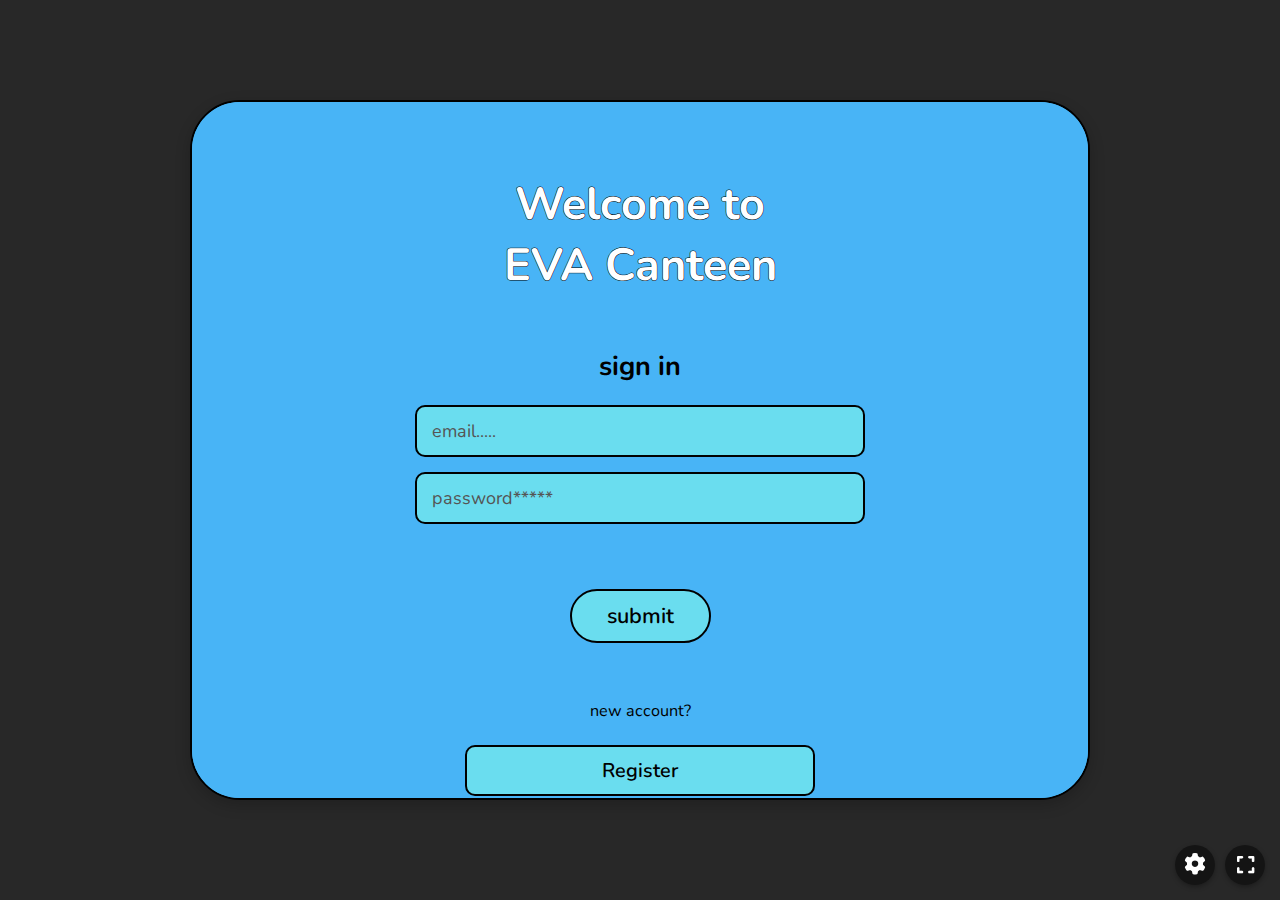
==== commit b5c6e426: "Auto commit: 2025-04-04 15:16:45" ====
--- a/index.html
+++ b/index.html
@@ -11,920 +11,9 @@
     <link rel="preconnect" href="https://fonts.gstatic.com" crossorigin>
     <link href="https://fonts.googleapis.com/css2?family=Nunito:wght@400;600;700&family=Cairo:wght@400;600;700&display=swap" rel="stylesheet">
 
-    <style>
-        :root {
-            /* --- Theme Variables --- */
-             /* Blue Theme (Original - Base) */
-            --main-bg-color-blue: #48B4F6; --lighter-bg-blue: #6ADDEF; --button-bg-color-blue: #6ADDEF;
-            --active-green-blue: #90EE90; --remove-red-blue: #FF6B6B; --pending-orange-blue: #FFA500;
-            --delivered-green-blue: #32CD32; --preparing-yellow-blue: #FFD700; --text-color-dark-blue: #000;
-            --text-color-light-blue: #fff; --border-color-blue: #000;
-            --body-outer-bg-blue: #282828;
-
-            /* Green Theme (Refined) */
-            --main-bg-color-green: #4CAF50;    /* Slightly richer green */
-            --lighter-bg-green: #81C784;      /* Softer light green */
-            --button-bg-color-green: #81C784;
-            --active-green-green: #FFEB3B;     /* Vibrant Yellow for contrast */
-            --remove-red-green: #ef5350;       /* Slightly softer red */
-            --pending-orange-green: #FFA726;   /* Clear Orange */
-            --delivered-green-green: #66BB6A;  /* Complementary delivered green */
-            --preparing-yellow-green: #FFEE58; /* Lighter preparing yellow */
-            --text-color-dark-green: #000;     /* Black text mostly works */
-            --text-color-light-green: #fff;
-            --border-color-green: #2E7D32;     /* Darker green border */
-            --body-outer-bg-green: #1B5E20;     /* Dark forest green */
-
-            /* Purple Theme (Refined) */
-            --main-bg-color-purple: #9C27B0;   /* Standard Material Purple */
-            --lighter-bg-purple: #CE93D8;     /* Lighter lavender */
-            --button-bg-color-purple: #CE93D8;
-            --active-green-purple: #76FF03;    /* Bright Lime green active */
-            --remove-red-purple: #F44336;      /* Standard Material Red */
-            --pending-orange-purple: #FF9800;  /* Standard Material Orange */
-            --delivered-green-purple: #4CAF50; /* Standard Material Green */
-            --preparing-yellow-purple: #FFEB3B;/* Standard Material Yellow */
-            --text-color-dark-purple: #000;    /* Black text */
-            --text-color-light-purple: #fff;   /* White text */
-            --border-color-purple: #4A148C;    /* Deep purple border */
-            --body-outer-bg-purple: #311B92;    /* Deep indigo/purple outer */
-
-            /* Theme 1: White & Blue (Light Blue) */
-            --main-bg-color-light-blue: #ffffff; --lighter-bg-light-blue: #E3F2FD; --button-bg-color-light-blue: #E3F2FD;
-            --active-green-light-blue: #66BB6A; --remove-red-light-blue: #EF5350; --pending-orange-light-blue: #FFA726;
-            --delivered-green-light-blue: #4CAF50; --preparing-yellow-light-blue: #FFEE58; --text-color-dark-light-blue: #0D47A1; /* Dark Blue Text */
-            --text-color-light-light-blue: #0D47A1; /* Dark Blue Text for buttons */ --border-color-light-blue: #90A4AE; /* Blue Grey Border */
-            --body-outer-bg-light-blue: #ECEFF1; /* Very Light Grey Outer */
-            /* Colors for Light Blue Swatch */
-            --swatch-light-blue-1: #ffffff;
-            --swatch-light-blue-2: #90CAF9; /* A visible light blue */
-
-            /* Theme 2: White & Black (Monochrome Light) */
-            --main-bg-color-mono-light: #ffffff; --lighter-bg-mono-light: #f5f5f5; --button-bg-color-mono-light: #f5f5f5;
-            --active-green-mono-light: #4CAF50; --remove-red-mono-light: #f44336; --pending-orange-mono-light: #ff9800;
-            --delivered-green-mono-light: #8BC34A; --preparing-yellow-mono-light: #FFEB3B; --text-color-dark-mono-light: #000000; /* Black Text */
-            --text-color-light-mono-light: #000000; /* Black Text for buttons */ --border-color-mono-light: #000000; /* Black Border */
-            --body-outer-bg-mono-light: #e0e0e0; /* Light Grey Outer */
-            /* Colors for Monochrome Light Swatch */
-            --swatch-mono-light-1: #ffffff;
-            --swatch-mono-light-2: #000000;
-
-            /* Theme 3: Dark Grey (Refined Dark) */
-            --main-bg-color-dark-grey: #37474F; --lighter-bg-dark-grey: #546E7A; --button-bg-color-dark-grey: #546E7A;
-            --active-green-dark-grey: #80CBC4; --remove-red-dark-grey: #EF9A9A; --pending-orange-dark-grey: #FFCC80;
-            --delivered-green-dark-grey: #A5D6A7; --preparing-yellow-dark-grey: #FFF59D; --text-color-dark-dark-grey: #ECEFF1; /* Light Text */
-            --text-color-light-dark-grey: #ffffff; /* White Text Title */ --border-color-dark-grey: #78909C; /* Lighter Grey Border */
-            --body-outer-bg-dark-grey: #263238; /* Very Dark Grey Outer */
-
-            /* Theme 4: Dark Blue (Night) */
-            --main-bg-color-night: #0d1b2a; --lighter-bg-night: #1b263b; --button-bg-color-night: #1b263b;
-            --active-green-night: #00A896; --remove-red-night: #D00000; --pending-orange-night: #FF8C00;
-            --delivered-green-night: #007F5F; --preparing-yellow-night: #FFBA08; --text-color-dark-night: #E0E1DD; /* Off-white text */
-            --text-color-light-night: #FFFFFF; /* White Text Title */ --border-color-night: #415a77; /* Mid Blue Border */
-            --body-outer-bg-night: #03071e; /* Almost Black Outer */
-
-            /* Theme 5: Black & White (Monochrome Dark) */
-            --main-bg-color-mono-dark: #000000;         /* Black background */
-            --lighter-bg-mono-dark: #212121;          /* Dark grey for elements */
-            --button-bg-color-mono-dark: #212121;
-            --active-green-mono-dark: #ffffff;         /* White for active/highlight */
-            --remove-red-mono-dark: #bdbdbd;           /* Medium grey for remove */
-            --pending-orange-mono-dark: #9e9e9e;       /* Darker grey for pending */
-            --delivered-green-mono-dark: #ffffff;      /* White for delivered status button */
-            --preparing-yellow-mono-dark: #ffffff;     /* White for preparing status button */
-            --text-color-dark-mono-dark: #f5f5f5;      /* Very light grey text */
-            --text-color-light-mono-dark: #ffffff;     /* White text for titles/buttons */
-            --border-color-mono-dark: #757575;         /* Mid-grey border */
-            --body-outer-bg-mono-dark: #121212;         /* Very dark grey outer bg */
-            /* Colors for Monochrome Dark Swatch */
-            --swatch-mono-dark-1: #000000;
-            --swatch-mono-dark-2: #ffffff;
-
-            /* ADDED: Theme 6: Yellow */
-            --main-bg-color-yellow: #FFC107;   /* Bright Yellow */
-            --lighter-bg-yellow: #FFD54F;    /* Lighter Yellow */
-            --button-bg-color-yellow: #FFD54F;
-            --active-green-yellow: #7CB342;   /* Lime Green */
-            --remove-red-yellow: #F4511E;     /* Deep Orange/Red */
-            --pending-orange-yellow: #FB8C00;  /* Orange */
-            --delivered-green-yellow: #558B2F; /* Darker Lime Green */
-            --preparing-yellow-yellow: #FFEE58;/* Light Yellow */
-            --text-color-dark-yellow: #212121; /* Very Dark Grey/Black */
-            --text-color-light-yellow: #000000;/* Black */
-            --border-color-yellow: #FFA000;   /* Amber */
-            --body-outer-bg-yellow: #F57F17;   /* Darker Yellow/Orange */
-            /* Colors for Yellow Swatch */
-            --swatch-yellow-1: #FFC107;
-            --swatch-yellow-2: #FFA000;
-
-            /* ADDED: Theme 7: Orange */
-            --main-bg-color-orange: #FF9800;   /* Material Orange */
-            --lighter-bg-orange: #FFB74D;    /* Lighter Orange */
-            --button-bg-color-orange: #FFB74D;
-            --active-green-orange: #AED581;   /* Light Green */
-            --remove-red-orange: #E57373;     /* Light Red */
-            --pending-orange-orange: #FFB74D;  /* Lighter Orange for contrast */
-            --delivered-green-orange: #81C784; /* Complementary Green */
-            --preparing-yellow-orange: #FFF176; /* Light Yellow */
-            --text-color-dark-orange: #000000; /* Black */
-            --text-color-light-orange: #FFFFFF;/* White */
-            --border-color-orange: #F57C00;   /* Darker Orange */
-            --body-outer-bg-orange: #E65100;   /* Deep Orange */
-            /* Colors for Orange Swatch */
-            --swatch-orange-1: #FF9800;
-            --swatch-orange-2: #F57C00;
-
-
-             /* Aliases - Initially Point to Blue Theme */
-            --main-bg-color: var(--main-bg-color-blue); --lighter-blue-bg: var(--lighter-bg-blue); --button-bg-color: var(--button-bg-color-blue);
-            --active-green: var(--active-green-blue); --remove-red: var(--remove-red-blue); --pending-orange: var(--pending-orange-blue);
-            --delivered-green: var(--delivered-green-blue); --preparing-yellow: var(--preparing-yellow-blue); --text-color-dark: var(--text-color-dark-blue);
-            --text-color-light: var(--text-color-light-blue); --border-color: var(--border-color-blue);
-            --body-outer-bg: var(--body-outer-bg-blue); /* Alias for outer bg */
-
-            /* Sizes & Radii */
-            --screen-min-height: 600px; --screen-border-radius: 35px; --element-border-radius: 10px;
-            --pill-border-radius: 50px; --border-thickness: 2px;
-            /* Transitions */
-            --transition-speed: 0.3s; --fast-transition-speed: 0.15s; --view-change-speed: 0.4s;
-            --lang-change-speed: 0.3s;
-            /* Fonts */
-            --font-en: 'Nunito', sans-serif; --font-ar: 'Cairo', sans-serif;
-
-            /* FIXED Status Colors (Independent of theme) */
-            --status-pending-bg: #FFA500;  /* Orange */
-            --status-pending-text: #000000; /* Black */
-            --status-preparing-bg: #FFD700; /* Gold */
-            --status-preparing-text: #000000;/* Black */
-            --status-delivered-bg: #32CD32; /* LimeGreen */
-            --status-delivered-text: #ffffff;/* White */
-        }
-
-        /* Apply Aliases based on theme attribute */
-        body[data-theme="green"] {
-            --main-bg-color: var(--main-bg-color-green); --lighter-blue-bg: var(--lighter-bg-green); --button-bg-color: var(--button-bg-color-green);
-            --active-green: var(--active-green-green); --remove-red: var(--remove-red-green); --pending-orange: var(--pending-orange-green);
-            --delivered-green: var(--delivered-green-green); --preparing-yellow: var(--preparing-yellow-green); --text-color-dark: var(--text-color-dark-green);
-            --text-color-light: var(--text-color-light-green); --border-color: var(--border-color-green);
-            --body-outer-bg: var(--body-outer-bg-green);
-        }
-        body[data-theme="purple"] {
-            --main-bg-color: var(--main-bg-color-purple); --lighter-blue-bg: var(--lighter-bg-purple); --button-bg-color: var(--button-bg-color-purple);
-            --active-green: var(--active-green-purple); --remove-red: var(--remove-red-purple); --pending-orange: var(--pending-orange-purple);
-            --delivered-green: var(--delivered-green-purple); --preparing-yellow: var(--preparing-yellow-purple); --text-color-dark: var(--text-color-dark-purple);
-            --text-color-light: var(--text-color-light-purple); --border-color: var(--border-color-purple);
-            --body-outer-bg: var(--body-outer-bg-purple);
-        }
-         body[data-theme="light-blue"] {
-            --main-bg-color: var(--main-bg-color-light-blue); --lighter-blue-bg: var(--lighter-bg-light-blue); --button-bg-color: var(--button-bg-color-light-blue);
-            --active-green: var(--active-green-light-blue); --remove-red: var(--remove-red-light-blue); --pending-orange: var(--pending-orange-light-blue);
-            --delivered-green: var(--delivered-green-light-blue); --preparing-yellow: var(--preparing-yellow-light-blue); --text-color-dark: var(--text-color-dark-light-blue);
-            --text-color-light: var(--text-color-light-light-blue); --border-color: var(--border-color-light-blue);
-            --body-outer-bg: var(--body-outer-bg-light-blue);
-        }
-        body[data-theme="mono-light"] {
-            --main-bg-color: var(--main-bg-color-mono-light); --lighter-blue-bg: var(--lighter-bg-mono-light); --button-bg-color: var(--button-bg-color-mono-light);
-            --active-green: var(--active-green-mono-light); --remove-red: var(--remove-red-mono-light); --pending-orange: var(--pending-orange-mono-light);
-            --delivered-green: var(--delivered-green-mono-light); --preparing-yellow: var(--preparing-yellow-mono-light); --text-color-dark: var(--text-color-dark-mono-light);
-            --text-color-light: var(--text-color-light-mono-light); --border-color: var(--border-color-mono-light);
-            --body-outer-bg: var(--body-outer-bg-mono-light);
-        }
-        body[data-theme="dark-grey"] {
-            --main-bg-color: var(--main-bg-color-dark-grey); --lighter-blue-bg: var(--lighter-bg-dark-grey); --button-bg-color: var(--button-bg-color-dark-grey);
-            --active-green: var(--active-green-dark-grey); --remove-red: var(--remove-red-dark-grey); --pending-orange: var(--pending-orange-dark-grey);
-            --delivered-green: var(--delivered-green-dark-grey); --preparing-yellow: var(--preparing-yellow-dark-grey); --text-color-dark: var(--text-color-dark-dark-grey);
-            --text-color-light: var(--text-color-light-dark-grey); --border-color: var(--border-color-dark-grey);
-            --body-outer-bg: var(--body-outer-bg-dark-grey);
-        }
-        body[data-theme="night"] {
-            --main-bg-color: var(--main-bg-color-night); --lighter-blue-bg: var(--lighter-bg-night); --button-bg-color: var(--button-bg-color-night);
-            --active-green: var(--active-green-night); --remove-red: var(--remove-red-night); --pending-orange: var(--pending-orange-night);
-            --delivered-green: var(--delivered-green-night); --preparing-yellow: var(--preparing-yellow-night); --text-color-dark: var(--text-color-dark-night);
-            --text-color-light: var(--text-color-light-night); --border-color: var(--border-color-night);
-            --body-outer-bg: var(--body-outer-bg-night);
-        }
-        body[data-theme="mono-dark"] {
-            --main-bg-color: var(--main-bg-color-mono-dark); --lighter-blue-bg: var(--lighter-bg-mono-dark); --button-bg-color: var(--button-bg-color-mono-dark);
-            --active-green: var(--active-green-mono-dark); --remove-red: var(--remove-red-mono-dark); --pending-orange: var(--pending-orange-mono-dark);
-            --delivered-green: var(--delivered-green-mono-dark); --preparing-yellow: var(--preparing-yellow-mono-dark); --text-color-dark: var(--text-color-dark-mono-dark);
-            --text-color-light: var(--text-color-light-mono-dark); --border-color: var(--border-color-mono-dark);
-            --body-outer-bg: var(--body-outer-bg-mono-dark);
-        }
-        /* ADDED: Yellow Theme Application */
-        body[data-theme="yellow"] {
-            --main-bg-color: var(--main-bg-color-yellow); --lighter-blue-bg: var(--lighter-bg-yellow); --button-bg-color: var(--button-bg-color-yellow);
-            --active-green: var(--active-green-yellow); --remove-red: var(--remove-red-yellow); --pending-orange: var(--pending-orange-yellow);
-            --delivered-green: var(--delivered-green-yellow); --preparing-yellow: var(--preparing-yellow-yellow); --text-color-dark: var(--text-color-dark-yellow);
-            --text-color-light: var(--text-color-light-yellow); --border-color: var(--border-color-yellow);
-            --body-outer-bg: var(--body-outer-bg-yellow);
-        }
-        /* ADDED: Orange Theme Application */
-        body[data-theme="orange"] {
-            --main-bg-color: var(--main-bg-color-orange); --lighter-blue-bg: var(--lighter-bg-orange); --button-bg-color: var(--button-bg-color-orange);
-            --active-green: var(--active-green-orange); --remove-red: var(--remove-red-orange); --pending-orange: var(--pending-orange-orange);
-            --delivered-green: var(--delivered-green-orange); --preparing-yellow: var(--preparing-yellow-orange); --text-color-dark: var(--text-color-dark-orange);
-            --text-color-light: var(--text-color-light-orange); --border-color: var(--border-color-orange);
-            --body-outer-bg: var(--body-outer-bg-orange);
-        }
-
-
-        html { font-size: 16px; scroll-behavior: smooth; height: 100%; box-sizing: border-box; }
-        *, *:before, *:after { box-sizing: inherit; }
-
-        /* DEFAULT BODY STYLES (LTR) */
-        body {
-            background-color: var(--body-outer-bg); /* Use theme variable */
-            display: flex; justify-content: center; align-items: flex-start; padding: 20px 10px; font-family: var(--font-en); margin: 0; min-height: 100vh; overflow-x: hidden;
-            transition: padding var(--view-change-speed) ease, background-color var(--view-change-speed) ease;
-            direction: ltr;
-        }
-
-        /* --- START: Arabic (RTL) Styles --- */
-        html[lang="ar"] body { direction: rtl; font-family: var(--font-ar); }
-        html[lang="ar"] .header { flex-direction: row-reverse; } html[lang="ar"] .header-button i { margin-right: 8px; margin-left: 0; }
-        html[lang="ar"] .cart-badge { left: -5px; right: auto; } html[lang="ar"] .menu-item { text-align: right; }
-        html[lang="ar"] .cart-item { flex-direction: row-reverse; }
-        html[lang="ar"] .item-details { margin-left: 30px; margin-right: 10px; }
-        html[lang="ar"] .item-info { flex-direction: row-reverse; order: 2; }
-        html[lang="ar"] .item-info p { text-align: right; }
-        html[lang="ar"] .item-price-button { margin-right: auto; margin-left: 0; order: 1; }
-        html[lang="ar"] .payment-button i { margin-left: 8px; margin-right: 0; } html[lang="ar"] .search-section { flex-direction: row-reverse; }
-        html[lang="ar"] .order-id { text-align: right; }
-        html[lang="ar"] .order-total { text-align: left; }
-        html[lang="ar"] .order-preview-content p { text-align: right; }
-        html[lang="ar"] .order-preview-content ul { padding-left: 0; padding-right: 15px; } html[lang="ar"] .order-status-controls { flex-direction: row-reverse; flex-wrap: wrap-reverse; }
-        html[lang="ar"] .status-button i { margin-left: 8px; margin-right: 0; }
-        html[lang="ar"] .add-to-cart-preview-button i { margin-left: 10px !important; margin-right: 0 !important; }
-        html[lang="ar"] input[type="email"], html[lang="ar"] input[type="password"], html[lang="ar"] input[type="text"] { text-align: right; } html[lang="ar"] input::placeholder { text-align: right; }
-        html[lang="ar"] .logout-button i, html[lang="ar"] .back-button i, html[lang="ar"] .item-preview-container .header-button i, html[lang="ar"] #screen-8 .header-button i { transform: scaleX(-1); }
-        html[lang="ar"] #discover-button i { margin-left: 8px; margin-right: 0; }
-        html[lang="ar"] h2, html[lang="ar"] h4, html[lang="ar"] .screen-title, html[lang="ar"] .preview-name, html[lang="ar"] .preview-description, html[lang="ar"] .empty-cart-message, html[lang="ar"] .no-orders-message, html[lang="ar"] .order-preview-placeholder, html[lang="ar"] .error-message, html[lang="ar"] .sort-options p, html[lang="ar"] .payment-label, html[lang="ar"] .switch-account p, html[lang="ar"] .pick-photo-label, html[lang="ar"] #screen-1 .form-box h3, html[lang="ar"] #screen-2 .form-box h3,
-        html[lang="ar"] .order-status, html[lang="ar"] .discovery-section h4 { text-align: center !important; }
-        /* RTL Settings Panel Content */
-        /* REMOVED: RTL override for settings panel position */ html[lang="ar"] #settings-panel { font-family: var(--font-ar); /* LTR rules apply now */ }
-        html[lang="ar"] .settings-label { text-align: right; }
-        html[lang="ar"] .settings-current-display span:first-child:not(.theme-swatch):not(.toggle-switch) { text-align: right; }
-        html[lang="ar"] .option-item { text-align: right; flex-direction: row-reverse; }
-        html[lang="ar"] .option-item span:first-of-type:not(.theme-swatch) { text-align: right; }
-        html[lang="ar"] .theme-swatch { }
-        /* RTL Discovery Mode */
-        html[lang="ar"] .offer-card h5 { text-align: right; }
-        html[lang="ar"] .offer-card p.offer-description { text-align: right; }
-        html[lang="ar"] .offer-items span { margin-left: 6px; margin-right: 0; }
-        html[lang="ar"] .bundle-pricing { flex-direction: row-reverse; }
-        html[lang="ar"] .add-bundle-button i, html[lang="ar"] .add-suggestion-button i { margin-left: 8px; margin-right: 0; }
-        html[lang="ar"] .bundle-discount-tag { left: 10px; right: auto; transform: rotate(-5deg); }
-        html[lang="ar"] .discovery-offers-scroller { direction: rtl; }
-        html[lang="ar"] .suggestion-grid-item h5 { text-align: center !important; }
-        html[lang="ar"] .suggestion-total-price strong { margin-left: 5px; margin-right: 0; }
-        html[lang="ar"] .discovery-category-section h5 { text-align: right; }
-        html[lang="ar"] .discovery-category-grid { direction: rtl; }
-        html[lang="ar"] .discovery-category-item p { text-align: right; }
-        /* RTL Suggestion Item Images */
-        html[lang="ar"] .suggestion-item-images { flex-direction: row-reverse; }
-        html[lang="ar"] .suggestion-item-images .plus-separator { margin: 0 5px; } /* Ensure spacing is consistent */
-
-        /* REMOVED: RTL Sort Actions Container */
-        /* RTL: Settings Toggle */
-        html[lang="ar"] .settings-toggle { margin-left: auto; margin-right: 0; }
-        html[lang="ar"] .toggle-switch { left: auto; right: 2px; }
-        html[lang="ar"] .settings-toggle[aria-checked="true"] .toggle-switch { transform: translateX(-18px); }
-        html[lang="ar"] #discovery-toggle-group .settings-label { text-align: right; }
-        /* RTL Passcode Modal */
-        html[lang="ar"] .passcode-modal-buttons { flex-direction: row-reverse; }
-
-
-        /* --- END: Arabic (RTL) Styles --- */
-
-        /* App Container */
-        .app-container {
-            width: 100%; max-width: 340px; min-height: var(--screen-min-height); position: relative; overflow: hidden;
-            border-radius: var(--screen-border-radius); border: var(--border-thickness) solid var(--border-color);
-            box-shadow: 0 5px 15px rgba(0,0,0,0.2); background-color: var(--main-bg-color);
-            margin: 0 auto;
-            transition: max-width var(--view-change-speed) ease, min-height var(--view-change-speed) ease, height var(--view-change-speed) ease, width var(--view-change-speed) ease, margin var(--view-change-speed) ease, border-radius var(--view-change-speed) ease, border var(--view-change-speed) ease, box-shadow var(--view-change-speed) ease, opacity var(--lang-change-speed) ease-in-out, background-color var(--view-change-speed) ease;
-        }
-        .app-container.language-switching { opacity: 0; pointer-events: none; }
-
-        /* Full Screen Mode */
-        body.full-screen-mode {
-            padding: 0;
-            background-color: var(--body-outer-bg);
-            align-items: stretch; overflow: hidden; height: 100%;
-        }
-        body.full-screen-mode .app-container { max-width: none; margin: 0; border: none; border-radius: 0; box-shadow: none; width: 100%; height: 100%; min-height: 100%; }
-
-         /* Base Screen Styling */
-        .screen {
-            width: 100%; height: 100%; padding: 25px 20px; box-sizing: border-box;
-            display: flex; flex-direction: column;
-            position: absolute; top: 0; left: 0;
-            opacity: 0; pointer-events: none;
-            transform: translateY(40px);
-            overflow-y: auto; z-index: 1;
-            background-color: var(--main-bg-color);
-            transition: opacity var(--transition-speed) ease-in-out,
-                        transform calc(var(--transition-speed) * 1.5) cubic-bezier(0.175, 0.885, 0.32, 1.275),
-                        background-color var(--view-change-speed) ease;
-        }
-
-        /* Active Screen Style */
-        .screen.active {
-            opacity: 1;
-            pointer-events: auto;
-            transform: translateY(0);
-            z-index: 2;
-        }
-
-        /* Screen Content Base Style */
-        .screen-content {
-            display: flex; flex-direction: column; align-items: center;
-            width: 100%; flex-grow: 1; max-width: 1100px;
-            margin-left: auto; margin-right: auto; padding-bottom: 70px;
-        }
-
-        /* General Styles (Headings, Forms, Buttons, etc.) */
-        h2 { color: var(--text-color-light); -webkit-text-stroke: 1px var(--text-color-dark); text-stroke: 1px var(--text-color-dark); paint-order: stroke fill; font-size: 2rem; margin-bottom: 25px; text-align: center; font-weight: 700; }
-        h3:not(.screen-title) { color: var(--text-color-dark); font-size: 1.3rem; margin-bottom: 20px; text-align: center; }
-        h4 { color: var(--text-color-light); -webkit-text-stroke: 1px var(--text-color-dark); text-stroke: 1px var(--text-color-dark); paint-order: stroke fill; font-size: 1.8rem; margin-top: 10px; margin-bottom: 20px; text-align: center; font-weight: 700; }
-        #screen-5 h4 { font-size: 1.5rem; margin-bottom: 10px; color: var(--text-color-dark); -webkit-text-stroke: none; text-stroke: none; text-align: center; }
-        .form-box { width: 100%; margin-bottom: 25px; display: flex; flex-direction: column; align-items: center; max-width: 450px; }
-        #screen-1 .form-box h3, #screen-2 .form-box h3 { font-size: 1.5rem; text-align: center; }
-        input[type="email"], input[type="password"], input[type="text"] { background-color: var(--lighter-blue-bg); border: var(--border-thickness) solid var(--border-color); border-radius: var(--element-border-radius); padding: 12px 15px; margin-bottom: 15px; width: 100%; box-sizing: border-box; color: var(--text-color-dark); font-size: 1rem; transition: box-shadow var(--fast-transition-speed) ease, background-color var(--view-change-speed) ease, border-color var(--view-change-speed) ease; text-align: left; }
-        input:focus { outline: none; box-shadow: 0 0 0 2px var(--active-green); }
-        input::placeholder { color: #555; text-align: left; }
-         body[data-theme="yellow"] input::placeholder, body[data-theme="orange"] input::placeholder { color: #777; }
-        .error-message { color: red; font-size: 0.9rem; display: none; margin-top: -10px; margin-bottom: 10px; text-align: center; }
-        .button { border: var(--border-thickness) solid var(--border-color); border-radius: var(--pill-border-radius); padding: 10px 25px; cursor: pointer; font-size: 1.1rem; font-weight: 600; text-align: center; background-color: var(--lighter-blue-bg); color: var(--text-color-dark); transition: background-color var(--fast-transition-speed) ease, transform var(--fast-transition-speed) ease, border-color var(--view-change-speed) ease, color var(--view-change-speed) ease; width: 70%; margin-top: 15px; box-sizing: border-box; user-select: none; max-width: 350px; font-family: inherit; }
-        .button:hover:not(:active) { background-color: color-mix(in srgb, var(--lighter-blue-bg) 80%, white); }
-        .button:active { transform: scale(0.96); background-color: color-mix(in srgb, var(--lighter-blue-bg) 60%, white); }
-        .button.rect-button { border-radius: var(--element-border-radius); width: 100%; } .button.submit-button { width: auto; padding: 10px 35px; margin-top: 25px; font-size: 1.2rem; }
-        .button.small-button { font-size: 0.9rem; padding: 6px 15px; width: auto; margin-top: 5px; display: inline-flex; align-items: center; justify-content: center; gap: 5px; }
-        .button.small-button i { font-size: 1em; }
-        .button.back-button { width: auto; padding: 8px 20px; font-size: 0.9rem; margin-top: 25px; background: transparent; border: none; color: var(--text-color-dark); display: inline-flex; align-items: center; gap: 5px; }
-        body[data-theme="light-blue"] .button.back-button, body[data-theme="mono-light"] .button.back-button { color: #555; }
-        body[data-theme="dark-grey"] .button.back-button, body[data-theme="night"] .button.back-button, body[data-theme="mono-dark"] .button.back-button { color: #ccc; }
-         body[data-theme="yellow"] .button.back-button, body[data-theme="orange"] .button.back-button { color: var(--text-color-dark); }
-        .switch-account { margin-top: 40px; text-align: center; width: 80%; max-width: 350px; } .switch-account p { font-size: 0.9rem; color: var(--text-color-dark); margin-bottom: 8px; text-align: center; }
-        .pick-photo-label { font-size: 1.1rem; color: var(--text-color-dark); margin-top: 20px; margin-bottom: 15px; font-weight: 600; text-align: center; }
-        .photo-picker { display: flex; justify-content: center; gap: 20px; margin-bottom: 30px; flex-wrap: wrap; }
-        .profile-pic { width: 70px; height: 70px; border-radius: 50%; border: 3px solid transparent; cursor: pointer; object-fit: cover; transition: border-color var(--transition-speed) ease, transform var(--fast-transition-speed) ease; background-color: #eee; }
-        .profile-pic:active { transform: scale(0.95); } .profile-pic.active { border-color: var(--border-color); transform: scale(1.05); }
-
-        /* Header (General) */
-        .header { display: flex; align-items: center; justify-content: space-between; width: 100%; margin-bottom: 30px; padding: 0; position: relative; min-height: 60px; gap: 10px; }
-        .header h3.screen-title { flex-grow: 1; text-align: center; margin: 0; font-size: 1.8rem; color: var(--text-color-light); -webkit-text-stroke: 1px var(--text-color-dark); text-stroke: 1px var(--text-color-dark); paint-order: stroke fill; font-weight: 700; }
-        .header-button { margin-top: 0; flex-shrink: 0; background: var(--lighter-blue-bg); border: var(--border-thickness) solid var(--border-color); border-radius: var(--element-border-radius); padding: 8px 12px; cursor: pointer; font-size: 0.9rem; font-weight: 600; color: var(--text-color-dark); display: flex; align-items: center; gap: 8px; white-space: nowrap; transition: background-color var(--fast-transition-speed) ease, transform var(--fast-transition-speed) ease, border-color var(--view-change-speed) ease, color var(--view-change-speed) ease; user-select: none; font-family: inherit; }
-        .header-button:active { transform: scale(0.96); background-color: color-mix(in srgb, var(--lighter-blue-bg) 60%, white); }
-        .header-button i { font-size: 1.1em; margin-left: 8px; }
-
-
-        /* Cart & User Icons */
-        .cart-icon-container, .user-icon-container { margin-top: 0; flex-shrink: 0; position: relative; display: flex; flex-direction: column; align-items: center; gap: 3px; min-width: 50px; cursor: pointer; user-select: none; transition: transform var(--fast-transition-speed) ease; }
-        .cart-icon-container:active, .user-icon-container:active { transform: scale(0.95); }
-        .cart-icon, .user-icon { width: 45px; height: 45px; border-radius: 50%; border: var(--border-thickness) solid var(--border-color); background-color: var(--lighter-blue-bg); display: flex; justify-content: center; align-items: center; font-size: 1.6rem; color: var(--text-color-dark); transition: background-color var(--fast-transition-speed) ease, border-color var(--view-change-speed) ease, color var(--view-change-speed) ease; overflow: hidden; }
-        .user-icon img { width: 100%; height: 100%; object-fit: cover; border-radius: 50%; display: none; } .user-icon i.fa-user { display: block; }
-        .cart-icon-container:hover .cart-icon, .user-icon-container:hover .user-icon { background-color: color-mix(in srgb, var(--lighter-blue-bg) 80%, white); }
-        .cart-icon-container span, .user-icon-container span { font-size: 0.8rem; font-weight: 600; color: var(--text-color-dark); transition: color var(--view-change-speed) ease;}
-        .cart-badge { position: absolute; top: -5px; right: -5px; background-color: var(--active-green); color: var(--text-color-light); border-radius: 50%; width: 22px; height: 22px; font-size: 0.8rem; font-weight: 700; display: none; justify-content: center; align-items: center; border: 1px solid var(--border-color); transform-origin: center; animation: pulseBadge 1.5s infinite ease-in-out; transition: background-color var(--view-change-speed) ease, color var(--view-change-speed) ease, border-color var(--view-change-speed) ease, opacity 0.2s ease; }
-        body[data-theme="green"] .cart-badge, body[data-theme="yellow"] .cart-badge, body[data-theme="orange"] .cart-badge { color: var(--text-color-dark); }
-         body[data-theme="blue"] #cart-badge, body[data-theme="blue"] #cart-badge-preview, body[data-theme="blue"] #cart-badge-discovery { color: #000; }
-        .cart-badge.visible { display: flex; } @keyframes pulseBadge { 0% { transform: scale(1); } 50% { transform: scale(1.1); } 100% { transform: scale(1); } }
-
-        /* Menu Styles */
-        /* MODIFIED: Restore .sort-options original position & margin */
-        .sort-options {
-            display: flex; flex-direction: column; align-items: center; width: 100%;
-            margin-bottom: 25px; /* Restore original bottom margin */
-        }
-        /* REMOVED: sort-actions-container */
-        .sort-options p { margin: 0 0 10px 0; font-size: 1.2rem; font-weight: 600; color: var(--text-color-dark); text-align: center; transition: color var(--view-change-speed) ease;}
-        .sort-buttons { display: flex; gap: 10px; border: var(--border-thickness) solid var(--border-color); border-radius: var(--pill-border-radius); padding: 5px; background-color: rgba(255, 255, 255, 0.2); flex-wrap: wrap; justify-content: center; transition: border-color var(--view-change-speed) ease;}
-        .sort-button { background: none; border: none; border-radius: var(--pill-border-radius); padding: 6px 18px; cursor: pointer; font-size: 1rem; font-weight: 600; color: var(--text-color-dark); transition: background-color var(--transition-speed) ease, color var(--transition-speed) ease, transform var(--fast-transition-speed) ease; user-select: none; margin: 2px; font-family: inherit; }
-        .sort-button.active { background-color: var(--active-green); color: var(--text-color-dark); } .sort-button:active { transform: scale(0.96); }
-        body[data-theme="green"] .sort-button.active, body[data-theme="yellow"] .sort-button.active, body[data-theme="orange"] .sort-button.active { color: var(--text-color-dark); }
-
-        /* MODIFIED: Style for Discover Button below Sort Options */
-        #discover-button {
-             margin-top: -5px; /* Adjust spacing between sort and discover */
-             margin-bottom: 20px; /* Space below discover button */
-             /* Inherits .button and .small-button styles */
-             background-color: #ffeb3b;
-             border-color: #fbc02d;
-             color: #000;
-             display: none; /* Initially hidden */
-             width: auto; /* Let content determine width */
-        }
-        #discover-button:hover:not(:active) { background-color: #fff06b; }
-
-        .menu-grid { display: grid; grid-template-columns: repeat(2, 1fr); gap: 15px; width: 100%; padding-bottom: 10px; }
-        @keyframes fadeInItem { from { opacity: 0; transform: translateY(10px); } to { opacity: 1; transform: translateY(0); } }
-        .menu-item { background-color: var(--main-bg-color); border: var(--border-thickness) solid var(--border-color); border-radius: var(--element-border-radius); padding: 10px; text-align: center; flex-direction: column; align-items: center; justify-content: space-between; box-sizing: border-box; cursor: pointer; transition: transform var(--fast-transition-speed) ease, box-shadow var(--fast-transition-speed) ease, background-color var(--view-change-speed) ease, border-color var(--view-change-speed) ease; opacity: 1; animation: fadeInItem 0.5s ease-out backwards; display: flex; }
-        .menu-item.hidden { display: none; } .menu-item:hover { transform: translateY(-3px); box-shadow: 0 4px 8px rgba(0,0,0,0.15); } .menu-item:active { transform: scale(0.98) translateY(-1px); box-shadow: 0 2px 4px rgba(0,0,0,0.1); }
-        .menu-item img { width: 100%; aspect-ratio: 4 / 3; object-fit: cover; border-radius: 5px; margin-bottom: 10px; border: 1px solid rgba(0,0,0,0.1); background-color: #eee; pointer-events: none; }
-        .menu-item p { margin: 0 0 10px 0; font-size: 1rem; font-weight: 600; color: var(--text-color-dark); pointer-events: none; text-align: center; transition: color var(--view-change-speed) ease;}
-        .menu-item .price-button { background-color: var(--button-bg-color); border: var(--border-thickness) solid var(--border-color); border-radius: var(--pill-border-radius); padding: 5px 15px; font-size: 0.9rem; font-weight: 700; color: var(--text-color-dark); display: inline-block; transition: background-color var(--fast-transition-speed) ease, transform var(--fast-transition-speed) ease, border-color var(--view-change-speed) ease, color var(--view-change-speed) ease; pointer-events: auto; user-select: none; z-index: 5; position: relative; font-family: inherit; }
-        .menu-item .price-button:active { transform: scale(0.95); background-color: color-mix(in srgb, var(--button-bg-color) 60%, white); }
-
-        /* Cart Styles */
-        .cart-items { width: 100%; margin-bottom: 25px; display: flex; flex-direction: column; gap: 15px; min-height: 100px; max-width: 600px; margin-left: auto; margin-right: auto; }
-        .cart-item { display: flex; align-items: center; background-color: var(--main-bg-color); border: var(--border-thickness) solid var(--border-color); border-radius: var(--element-border-radius); padding: 10px; gap: 10px; animation: fadeInItem 0.5s ease-out backwards; position: relative; transition: background-color var(--view-change-speed) ease, border-color var(--view-change-speed) ease;}
-        .cart-item.discount-item { background-color: color-mix(in srgb, var(--active-green) 10%, var(--main-bg-color)); }
-        .cart-item img { width: 65px; height: 65px; border-radius: 5px; object-fit: cover; border: 1px solid rgba(0,0,0,0.1); background-color: #eee; flex-shrink: 0; }
-        .item-details { flex-grow: 1; display: flex; align-items: center; gap: 10px; flex-wrap: nowrap; margin-right: 30px; overflow: hidden; }
-        .item-info { display: flex; flex-direction: row; align-items: baseline; gap: 8px; flex-grow: 1; flex-shrink: 1; overflow: hidden; min-width: 0; order: 1; }
-        .item-info p { margin: 0; font-size: 1rem; font-weight: 700; color: var(--text-color-dark); white-space: nowrap; overflow: hidden; text-overflow: ellipsis; flex-shrink: 1; min-width: 0; text-align: left; transition: color var(--view-change-speed) ease;}
-        span.item-quantity { font-size: 0.9rem; font-weight: 600; color: var(--text-color-dark); margin: 0; white-space: nowrap; flex-shrink: 0; transition: color var(--view-change-speed) ease;}
-        .item-price-button { background-color: var(--button-bg-color); border: var(--border-thickness) solid var(--border-color); border-radius: var(--pill-border-radius); padding: 6px 12px; font-size: 0.9rem; font-weight: 700; color: var(--text-color-dark); white-space: nowrap; margin-left: auto; flex-shrink: 0; font-family: inherit; order: 2; transition: background-color var(--view-change-speed) ease, border-color var(--view-change-speed) ease, color var(--view-change-speed) ease;}
-        .remove-item-button { position: absolute; top: 5px; right: 5px; background: var(--remove-red); color: white; border: 1px solid var(--border-color); border-radius: 50%; width: 20px; height: 20px; font-size: 0.8rem; line-height: 18px; text-align: center; cursor: pointer; font-weight: bold; transition: background-color var(--fast-transition-speed) ease, transform var(--fast-transition-speed) ease, border-color var(--view-change-speed) ease; }
-        body[data-theme="dark-grey"] .remove-item-button, body[data-theme="orange"] .remove-item-button { color: var(--text-color-dark); }
-        .remove-item-button:hover { background-color: color-mix(in srgb, var(--remove-red) 80%, black); } .remove-item-button:active { transform: scale(0.9); }
-        .cart-total { padding-top: 15px; width: 100%; margin-top: auto; display: flex; flex-direction: column; align-items: center; gap: 8px; max-width: 600px; margin-left: auto; margin-right: auto; }
-        .cart-total h4 { font-size: 1.5rem; margin-bottom: 5px; color: var(--text-color-dark); text-stroke: none; -webkit-text-stroke: none; text-align: center; transition: color var(--view-change-speed) ease;}
-        .total-calculation { text-align: center; width: 100%; font-size: 0.9rem; color: var(--text-color-dark); line-height: 1.4; max-height: 80px; overflow-y: auto; padding: 0 5px; transition: color var(--view-change-speed) ease;}
-        .total-calculation p { margin: 2px 0; font-weight: 600;}
-        span.final-equals { font-size: 1.3rem; font-weight: 700; color: var(--text-color-dark); margin-top: 5px; transition: color var(--view-change-speed) ease;}
-        .total-amount-button { background-color: var(--button-bg-color); border: var(--border-thickness) solid var(--border-color); border-radius: var(--pill-border-radius); padding: 8px 25px; font-size: 1.2rem; font-weight: 700; color: var(--text-color-dark); display: inline-block; cursor: pointer; transition: background-color var(--fast-transition-speed) ease, transform var(--fast-transition-speed) ease, border-color var(--view-change-speed) ease, color var(--view-change-speed) ease; user-select: none; font-family: inherit; }
-        .total-amount-button:active { transform: scale(0.96); background-color: color-mix(in srgb, var(--button-bg-color) 60%, white); }
-        .empty-cart-message, .no-orders-message { color: var(--text-color-dark); font-weight: 600; margin: 20px 0; text-align: center; transition: color var(--view-change-speed) ease;}
-        .payment-method-section { display: flex; flex-direction: column; align-items: center; width: 100%; margin-top: 15px; margin-bottom: 10px; }
-        .payment-label { margin: 0 0 8px 0; font-size: 1.1rem; font-weight: 600; color: var(--text-color-dark); text-align: center; transition: color var(--view-change-speed) ease;}
-        .payment-methods { display: flex; gap: 10px; border: var(--border-thickness) solid var(--border-color); border-radius: var(--pill-border-radius); padding: 5px; background-color: rgba(255, 255, 255, 0.2); flex-wrap: wrap; justify-content: center; transition: border-color var(--view-change-speed) ease;}
-        .payment-button { display: flex; align-items: center; gap: 8px; padding: 6px 15px; margin: 2px; font-family: inherit; }
-        body[data-theme="green"] .payment-button.active, body[data-theme="yellow"] .payment-button.active, body[data-theme="orange"] .payment-button.active { color: var(--text-color-dark); }
-        .payment-button i { font-size: 1.1em; margin-right: 8px; }
-
-        /* Management Screen */
-        .management-container { display: flex; flex-direction: column; width: 100%; flex-grow: 1; gap: 20px; }
-        .search-section { display: flex; gap: 10px; width: 100%; margin-bottom: 0; flex-wrap: wrap; }
-        .search-section input { flex-grow: 1; margin-bottom: 0; min-width: 150px; }
-        .search-section .button { width: auto; margin-top: 0; padding: 10px 15px; font-size: 1rem; border-radius: var(--element-border-radius); flex-shrink: 0; }
-        .order-management-layout { display: flex; flex-direction: column; flex-grow: 1; gap: 15px; width: 100%; }
-        .order-log-section { display: flex; flex-direction: column; width: 100%; }
-        .order-log-container { max-height: 200px; overflow-y: auto; border: var(--border-thickness) solid var(--border-color); border-radius: var(--element-border-radius); padding: 10px; background-color: rgba(255, 255, 255, 0.1); display: flex; flex-direction: column; gap: 8px; transition: border-color var(--view-change-speed) ease;}
-        .order-log-item { display: flex; justify-content: space-between; align-items: center; background-color: var(--lighter-blue-bg); border: var(--border-thickness) solid var(--border-color); border-radius: 5px; padding: 8px 12px; cursor: pointer; transition: background-color var(--fast-transition-speed), border-color var(--view-change-speed), color var(--view-change-speed); gap: 5px; }
-        .order-log-item:hover { background-color: color-mix(in srgb, var(--lighter-blue-bg) 80%, white); }
-        .order-log-item.active { background-color: var(--active-green); }
-         body[data-theme="green"] .order-log-item.active, body[data-theme="yellow"] .order-log-item.active, body[data-theme="orange"] .order-log-item.active { color: var(--text-color-dark); }
-         body[data-theme="green"] .order-log-item.active span, body[data-theme="yellow"] .order-log-item.active span, body[data-theme="orange"] .order-log-item.active span { color: inherit; }
-        .order-log-item span { font-size: 0.9rem; font-weight: 600; white-space: nowrap; transition: color var(--view-change-speed) ease;}
-        .order-id { flex-basis: 40%; overflow: hidden; text-overflow: ellipsis; flex-shrink: 1; text-align: left; color: var(--text-color-dark); }
-        .order-total { flex-basis: 30%; text-align: right; flex-shrink: 0; color: var(--text-color-dark); }
-
-        /* Order Status Styling */
-        .order-status { flex-basis: 30%; text-align: center; text-transform: capitalize; padding: 3px 8px; border-radius: 4px; font-weight: 700; flex-shrink: 0; transition: background-color 0.2s ease, color 0.2s ease; border: 1px solid rgba(0,0,0,0.2); }
-        .order-status.pending { background-color: var(--status-pending-bg); color: var(--status-pending-text); }
-        .order-status.preparing { background-color: var(--status-preparing-bg); color: var(--status-preparing-text); }
-        .order-status.delivered { background-color: var(--status-delivered-bg); color: var(--status-delivered-text); }
-
-        .order-preview-section { display: flex; flex-direction: column; width: 100%; border: var(--border-thickness) solid var(--border-color); border-radius: var(--element-border-radius); padding: 15px; background-color: rgba(255, 255, 255, 0.1); min-height: 150px; transition: border-color var(--view-change-speed) ease;}
-        .order-preview-content { font-size: 0.9rem; color: var(--text-color-dark); flex-grow: 1; text-align: left; transition: color var(--view-change-speed) ease;}
-        .order-preview-content p { margin: 3px 0; font-weight: 600; } .order-preview-content p strong { margin-right: 5px; } html[lang="ar"] .order-preview-content p strong { margin-left: 5px; margin-right: 0; } .order-preview-content p span { font-weight: normal; }
-        .order-preview-content ul { list-style: none; padding-left: 15px; margin: 5px 0; } .order-preview-content li { margin-bottom: 2px; font-size: 0.95em;}
-        .order-preview-placeholder { text-align: center; color: #555; margin-top: 20px; transition: color var(--view-change-speed) ease;}
-         body[data-theme="yellow"] .order-preview-placeholder, body[data-theme="orange"] .order-preview-placeholder { color: #888; }
-        .order-status-controls { display: flex; gap: 10px; margin-top: 15px; justify-content: center; flex-wrap: wrap; }
-        .status-button { font-family: inherit; } .status-button i { margin-right: 5px; } .status-button.active { background-color: var(--active-green); } .status-button:disabled { background-color: #ccc; cursor: not-allowed; border-color: #999; color: #666; }
-         body[data-theme="green"] .status-button.active, body[data-theme="yellow"] .status-button.active, body[data-theme="orange"] .status-button.active { color: var(--text-color-dark); }
-
-
-        /* Item Preview Screen */
-        .item-preview-container { align-items: center; padding-top: 10px; }
-        .preview-image { width: 80%; max-width: 220px; height: auto; aspect-ratio: 4 / 3; object-fit: cover; border-radius: var(--element-border-radius); border: var(--border-thickness) solid var(--border-color); margin-bottom: 20px; background-color: #eee; box-shadow: 0 3px 8px rgba(0,0,0,0.15); transition: border-color var(--view-change-speed) ease;}
-        .preview-name { font-size: 1.7rem; color: var(--text-color-dark); font-weight: 700; margin-bottom: 10px; text-align: center; transition: color var(--view-change-speed) ease;}
-        .preview-description { font-size: 0.95rem; color: var(--text-color-dark); text-align: center; margin-bottom: 20px; margin-top: 0; padding: 0 10px; width: 95%; line-height: 1.4; max-width: 500px; transition: color var(--view-change-speed) ease;}
-        .preview-price { font-size: 1.3rem; font-weight: 700; color: var(--text-color-dark); margin-bottom: 30px; background-color: var(--button-bg-color); padding: 6px 20px; border-radius: var(--pill-border-radius); border: var(--border-thickness) solid var(--border-color); display: inline-block; font-family: inherit; transition: background-color var(--view-change-speed) ease, border-color var(--view-change-speed) ease, color var(--view-change-speed) ease;}
-        .add-to-cart-preview-button { width: 80%; max-width: 240px; margin-top: auto; margin-bottom: 15px; padding: 12px 20px; font-size: 1.2rem; display: flex; justify-content: center; align-items: center; gap: 10px; background-color: var(--active-green); border-color: var(--border-color); color: var(--text-color-dark); font-family: inherit; transition: background-color var(--fast-transition-speed) ease, transform var(--fast-transition-speed) ease, border-color var(--view-change-speed) ease, color var(--view-change-speed) ease;}
-        body[data-theme="green"] .add-to-cart-preview-button, body[data-theme="yellow"] .add-to-cart-preview-button, body[data-theme="orange"] .add-to-cart-preview-button { color: var(--text-color-dark); }
-         body[data-theme="yellow"] .add-to-cart-preview-button.added { background-color: var(--pending-orange-yellow); color: var(--text-color-dark-yellow); }
-         body[data-theme="yellow"] .add-to-cart-preview-button.added:hover:not(:active) { background-color: color-mix(in srgb, var(--pending-orange-yellow) 80%, white); }
-         body[data-theme="orange"] .add-to-cart-preview-button.added { background-color: var(--pending-orange-orange); color: var(--text-color-dark-orange); }
-         body[data-theme="orange"] .add-to-cart-preview-button.added:hover:not(:active) { background-color: color-mix(in srgb, var(--pending-orange-orange) 80%, white); }
-        .add-to-cart-preview-button i { margin-right: 10px !important; margin-left: 0 !important; }
-        .add-to-cart-preview-button:hover:not(:active) { background-color: color-mix(in srgb, var(--active-green) 80%, white); }
-        .add-to-cart-preview-button:active { transform: scale(0.96); background-color: color-mix(in srgb, var(--active-green) 60%, white); }
-        .add-to-cart-preview-button.added { background-color: var(--pending-orange); cursor: pointer; color: var(--text-color-dark); }
-        .add-to-cart-preview-button.added:hover:not(:active) { background-color: color-mix(in srgb, var(--pending-orange) 80%, white); }
-
-
-        /* --- Floating Settings Panel Styles --- */
-        #settings-panel { position: fixed; bottom: 65px; right: 15px; width: 280px; background-color: #4a4a4a; color: #e0e0e0; border-radius: 12px; padding: 15px 20px; box-shadow: 0 5px 20px rgba(0, 0, 0, 0.4); z-index: 1100; font-family: var(--font-en); border: 1px solid #666; visibility: hidden; opacity: 0; transform: translateY(15px) scale(0.95); transform-origin: bottom right; transition: visibility 0.25s ease-out, opacity 0.25s ease-out, transform 0.25s ease-out; }
-        /* REMOVED: RTL override for settings panel position */ html[lang="ar"] #settings-panel { font-family: var(--font-ar); /* LTR rules apply now */ }
-        #settings-panel.visible { visibility: visible; opacity: 1; transform: translateY(0) scale(1); }
-        /* MODIFIED: Added flex back for toggle group */
-        .settings-group { margin-bottom: 15px; position: relative; }
-        #discovery-toggle-group { display: flex; align-items: center; justify-content: space-between; } /* Apply flex only to toggle group */
-        .settings-group:last-child { margin-bottom: 5px; }
-        .settings-label { display: block; font-size: 0.9rem; font-weight: 600; color: #bbb; margin-bottom: 8px; text-align: left; flex-grow: 1; /* Allow label to grow in flex */ padding-right: 10px; /* Space before toggle */ }
-        #discovery-toggle-group .settings-label { margin-bottom: 0; } /* Remove bottom margin for toggle label */
-        html[lang="ar"] .settings-label { text-align: right; }
-        html[lang="ar"] #discovery-toggle-group .settings-label { padding-left: 10px; padding-right: 0; }
-        .settings-current-display { display: flex; align-items: center; gap: 10px; background-color: #5f5f5f; padding: 10px 12px; border-radius: 8px; cursor: pointer; border: 1px solid #777; transition: background-color 0.2s ease; outline: none; width: 100%; }
-        .settings-current-display:hover, .settings-current-display:focus { background-color: #6a6a6a; }
-        .settings-current-display span:first-child:not(.theme-swatch):not(.toggle-switch) { flex-grow: 1; white-space: nowrap; overflow: hidden; text-overflow: ellipsis; text-align: left; }
-        html[lang="ar"] .settings-current-display span:first-child:not(.theme-swatch):not(.toggle-switch) { text-align: right; }
-        .settings-current-display .fa-chevron-down { transition: transform 0.3s ease; font-size: 0.9em; color: #ccc; flex-shrink: 0; } .settings-group.open .settings-current-display .fa-chevron-down { transform: rotate(180deg); }
-        .settings-options-list { position: absolute; background-color: #3a3a3a; border-radius: 8px; box-shadow: 0 4px 10px rgba(0, 0, 0, 0.3); z-index: 1101; padding: 5px 0; width: 100%; left: 0; top: calc(100% + 5px); border: 1px solid #555; max-height: 0; overflow: hidden; opacity: 0; visibility: hidden; transition: max-height 0.25s ease-out, opacity 0.25s ease-out; }
-        .settings-group.open-upward .settings-options-list { top: auto; bottom: calc(100% + 5px); }
-        .settings-group.open .settings-options-list { max-height: 200px; opacity: 1; visibility: visible; overflow-y: auto; transition: max-height 0.25s ease-out, opacity 0.25s ease-out; z-index: 1102; }
-        .option-item { display: flex; align-items: center; gap: 8px; padding: 10px 15px; cursor: pointer; color: #e0e0e0; transition: background-color 0.15s ease; text-align: left; } html[lang="ar"] .option-item { text-align: right; flex-direction: row-reverse; }
-        .option-item:hover { background-color: #555; }
-        .option-item span:first-of-type:not(.theme-swatch) { flex-grow: 1; text-align: left; } html[lang="ar"] .option-item span:first-of-type:not(.theme-swatch) { text-align: right; }
-        .option-item .fa-check { display: none; color: #00bcd4; font-size: 0.9em; flex-shrink: 0; }
-        .option-item.active .fa-check { display: inline-block; } .option-item.active { font-weight: 700; color: #fff; }
-        .theme-swatch { display: inline-block; width: 18px; height: 18px; border-radius: 50%; border: 1px solid #888; flex-shrink: 0; vertical-align: middle; background-color: #ccc; }
-        .swatch-blue { background-color: var(--main-bg-color-blue); } .swatch-green { background-color: var(--main-bg-color-green); } .swatch-purple { background-color: var(--main-bg-color-purple); } .swatch-dark-grey { background-color: var(--main-bg-color-dark-grey); } .swatch-night { background-color: var(--main-bg-color-night); }
-        .swatch-light-blue { background: linear-gradient(to right, var(--swatch-light-blue-1) 0%, var(--swatch-light-blue-1) 50%, var(--swatch-light-blue-2) 50%, var(--swatch-light-blue-2) 100%); background-color: transparent; }
-        .swatch-mono-light { background: linear-gradient(to right, var(--swatch-mono-light-1) 0%, var(--swatch-mono-light-1) 50%, var(--swatch-mono-light-2) 50%, var(--swatch-mono-light-2) 100%); background-color: transparent; }
-        .swatch-mono-dark { background: linear-gradient(to right, var(--swatch-mono-dark-1) 0%, var(--swatch-mono-dark-1) 50%, var(--swatch-mono-dark-2) 50%, var(--swatch-mono-dark-2) 100%); background-color: transparent; }
-        .swatch-yellow { background: linear-gradient(to right, var(--swatch-yellow-1) 0%, var(--swatch-yellow-1) 50%, var(--swatch-yellow-2) 50%, var(--swatch-yellow-2) 100%); background-color: transparent; }
-        .swatch-orange { background: linear-gradient(to right, var(--swatch-orange-1) 0%, var(--swatch-orange-1) 50%, var(--swatch-orange-2) 50%, var(--swatch-orange-2) 100%); background-color: transparent; }
-
-        /* RE-ADDED: Settings Toggle Switch Styles */
-        .settings-toggle {
-            position: relative;
-            display: inline-block;
-            width: 40px; height: 22px;
-            background-color: #777; /* Background when off */
-            border-radius: 11px;
-            cursor: pointer;
-            transition: background-color 0.3s ease;
-            flex-shrink: 0; /* Prevent shrinking */
-        }
-        .toggle-switch {
-            position: absolute;
-            top: 2px; left: 2px;
-            width: 18px; height: 18px;
-            background-color: white;
-            border-radius: 50%;
-            transition: transform 0.3s ease;
-        }
-        .settings-toggle[aria-checked="true"] { background-color: #4CAF50; }
-        .settings-toggle[aria-checked="true"] .toggle-switch { transform: translateX(18px); }
-
-        /* --- End Floating Settings Panel Styles --- */
-
-        /* Order Preview Dark/Light Theme Text Color Fix */
-        body[data-theme="dark-grey"] #order-preview-content, body[data-theme="night"] #order-preview-content, body[data-theme="mono-dark"] #order-preview-content { color: var(--text-color-dark); }
-        body[data-theme="dark-grey"] #order-preview-content p, body[data-theme="dark-grey"] #order-preview-content li, body[data-theme="dark-grey"] #order-preview-content span, body[data-theme="dark-grey"] #order-preview-content strong, body[data-theme="night"] #order-preview-content p, body[data-theme="night"] #order-preview-content li, body[data-theme="night"] #order-preview-content span, body[data-theme="night"] #order-preview-content strong, body[data-theme="mono-dark"] #order-preview-content p, body[data-theme="mono-dark"] #order-preview-content li, body[data-theme="mono-dark"] #order-preview-content span, body[data-theme="mono-dark"] #order-preview-content strong { color: inherit; }
-        body[data-theme="dark-grey"] .order-preview-placeholder, body[data-theme="night"] .order-preview-placeholder, body[data-theme="mono-dark"] .order-preview-placeholder { color: #90A4AE; }
-
-        /* --- Custom Alert Modal Styles --- */
-        .modal-overlay { position: fixed; top: 0; left: 0; width: 100%; height: 100%; background-color: rgba(0, 0, 0, 0.6); z-index: 100; visibility: hidden; opacity: 0; display: flex; justify-content: center; align-items: center; padding: 20px; transition: opacity var(--transition-speed) ease, visibility var(--transition-speed) ease; font-family: var(--font-en); }
-        html[lang="ar"] .modal-overlay { font-family: var(--font-ar); } .modal-overlay.visible { visibility: visible; opacity: 1; }
-        .modal-box { background-color: #E0F7FA; padding: 25px 30px; border-radius: var(--element-border-radius); border: var(--border-thickness) solid #0077B6; box-shadow: 0 5px 15px rgba(0,0,0,0.3); max-width: 90%; width: 320px; text-align: center; color: #111; transform: scale(0.9); opacity: 0; transition: transform var(--transition-speed) ease, opacity var(--transition-speed) ease; will-change: transform, opacity; }
-        .modal-overlay.visible .modal-box { transform: scale(1); opacity: 1; }
-        .modal-box h3 { font-size: 1.4rem; margin-top: 0; margin-bottom: 15px; color: #000; font-weight: 700; -webkit-text-stroke: 0; text-stroke: 0; }
-        .modal-box p { margin-bottom: 25px; line-height: 1.6; font-size: 1rem; font-weight: 600; white-space: pre-line; color: #333; }
-        html[lang="ar"] .modal-box h3, html[lang="ar"] .modal-box p { text-align: right !important; } html[lang="en"] .modal-box h3, html[lang="en"] .modal-box p { text-align: left !important; }
-        .modal-box .button { width: auto; padding: 8px 35px; margin-top: 10px; font-size: 1.1rem; background-color: var(--button-bg-color); border: var(--border-thickness) solid var(--border-color); color: var(--text-color-dark); border-radius: var(--pill-border-radius); transition: background-color var(--fast-transition-speed) ease, transform var(--fast-transition-speed) ease, border-color var(--fast-transition-speed) ease, color var(--fast-transition-speed) ease; }
-        .modal-box .button:hover { background-color: color-mix(in srgb, var(--button-bg-color) 80%, white); border-color: color-mix(in srgb, var(--border-color) 80%, white); }
-        .modal-box .button:active { transform: scale(0.96); background-color: color-mix(in srgb, var(--button-bg-color) 60%, white); }
-        body[data-theme="dark-grey"] #custom-alert-box, body[data-theme="night"] #custom-alert-box, body[data-theme="mono-dark"] #custom-alert-box { background-color: #424242; color: #eee; border-color: #616161; }
-        body[data-theme="dark-grey"] #custom-alert-box h3, body[data-theme="night"] #custom-alert-box h3, body[data-theme="mono-dark"] #custom-alert-box h3 { color: #fff; -webkit-text-stroke: 0; text-stroke: 0; }
-        body[data-theme="dark-grey"] #custom-alert-box p, body[data-theme="night"] #custom-alert-box p, body[data-theme="mono-dark"] #custom-alert-box p { color: #ddd; }
-        /* --- End Custom Alert Modal Styles --- */
-
-        /* --- Passcode Modal Styles (Settings Theme) --- */
-        #passcode-modal-overlay {
-            z-index: 1200; /* Above settings panel */
-            font-family: var(--font-en); /* Base font */
-        }
-        html[lang="ar"] #passcode-modal-overlay { font-family: var(--font-ar); }
-
-        #passcode-modal-box {
-            /* Base modal appearance matching Settings Panel */
-            background-color: #4a4a4a;
-            border: 1px solid #666;
-            color: #e0e0e0;
-            width: 290px;
-            padding: 20px;
-            border-radius: 12px;
-            box-shadow: 0 5px 20px rgba(0, 0, 0, 0.4);
-            /* Other modal properties */
-            max-width: 90%;
-            text-align: center;
-            transform: scale(0.9);
-            opacity: 0;
-            transition: transform var(--transition-speed) ease, opacity var(--transition-speed) ease;
-            will-change: transform, opacity;
-         }
-        .modal-overlay.visible #passcode-modal-box {
-            transform: scale(1);
-            opacity: 1;
-        }
-
-        #passcode-modal-box h3 {
-             color: #e0e0e0; /* Light text */
-             font-size: 1.2rem;
-             margin-top: 0; /* Reset margin */
-             margin-bottom: 15px;
-             text-align: center !important;
-             font-weight: 600;
-             -webkit-text-stroke: 0;
-             text-stroke: 0;
-         }
-
-        #passcode-modal-box input[type="password"] {
-             width: 100%;
-             padding: 10px 15px;
-             margin-bottom: 20px;
-             text-align: center;
-             font-size: 1.1rem;
-             background-color: #5f5f5f; /* Settings interactive bg */
-             color: #e0e0e0; /* Light text */
-             border: 1px solid #777; /* Settings interactive border */
-             border-radius: 8px; /* Settings interactive radius */
-             box-sizing: border-box;
-         }
-         #passcode-modal-box input[type="password"]:focus {
-             outline: none;
-             box-shadow: 0 0 0 2px #00bcd4; /* Settings focus */
-         }
-         #passcode-modal-box input::placeholder {
-            color: #aaa;
-            text-align: center;
-         }
-         html[lang="ar"] #passcode-modal-box input::placeholder {
-            text-align: center;
-         }
-
-         #passcode-modal-box .error-message {
-             font-size: 0.85rem;
-             margin-top: -15px;
-             margin-bottom: 15px;
-             color: #EF9A9A; /* Settings-like error red */
-             display: none;
-             text-align: center !important;
-         }
-
-        .passcode-modal-buttons {
-             display: flex;
-             justify-content: space-between;
-             align-items: center;
-             gap: 15px;
-             margin-top: 15px;
-         }
-
-        /* General button style inside passcode modal (Settings Theme) */
-        #passcode-modal-box .button {
-             margin-top: 0;
-             padding: 10px 15px;
-             font-size: 1rem;
-             font-weight: 700;
-             background-color: #5f5f5f; /* Settings interactive bg */
-             border: 1px solid #777; /* Settings interactive border */
-             color: #e0e0e0; /* Light text */
-             transition: background-color var(--fast-transition-speed) ease, transform var(--fast-transition-speed) ease;
-             cursor: pointer;
-             user-select: none;
-             font-family: inherit;
-         }
-         #passcode-modal-box .button:hover:not(:active) {
-             background-color: #6a6a6a; /* Settings hover */
-         }
-         #passcode-modal-box .button:active {
-             transform: scale(0.96);
-             background-color: #555; /* Settings active */
-         }
-
-         /* Specific styles for Cancel button */
-         #passcode-modal-box .button.cancel-button {
-             flex-grow: 1;
-             border-radius: 8px; /* Match settings dropdown radius */
-             text-align: center;
-         }
-
-         /* Specific styles for OK button */
-         #passcode-modal-box .button.ok-button {
-             width: 55px;
-             height: 55px;
-             border-radius: 50%;
-             padding: 0;
-             flex-shrink: 0;
-             line-height: calc(55px - 2 * 1px);
-             font-size: 1.1rem;
-         }
-        /* --- End Passcode Modal Styles --- */
-
-
-        /* --- START: Fixes for Monochrome Dark Text Visibility --- */
-        body[data-theme="mono-dark"] .cart-badge { color: var(--main-bg-color-mono-dark); border-color: var(--text-color-dark-mono-dark); }
-        body[data-theme="mono-dark"] .add-to-cart-preview-button { color: var(--main-bg-color-mono-dark); }
-        body[data-theme="mono-dark"] .add-to-cart-preview-button:hover:not(:active) { background-color: #e0e0e0; color: var(--main-bg-color-mono-dark); }
-         body[data-theme="mono-dark"] .add-to-cart-preview-button.added { color: var(--main-bg-color-mono-dark); background-color: var(--pending-orange-mono-dark); }
-         body[data-theme="mono-dark"] .add-to-cart-preview-button.added:hover:not(:active) { background-color: color-mix(in srgb, var(--pending-orange-mono-dark) 80%, white); color: var(--main-bg-color-mono-dark); }
-        body[data-theme="mono-dark"] .sort-button.active, body[data-theme="mono-dark"] .payment-button.active { color: var(--main-bg-color-mono-dark); }
-         body[data-theme="mono-dark"] .status-button.active { color: var(--main-bg-color-mono-dark); }
-         body[data-theme="mono-dark"] .order-log-item.active { color: var(--main-bg-color-mono-dark); }
-         body[data-theme="mono-dark"] .order-log-item.active span:not(.order-status) { color: inherit; }
-        body[data-theme="mono-dark"] #goto-admin-login-button { color: #000000 !important; border-color: #000000; }
-        body[data-theme="mono-dark"] #goto-admin-login-button:hover { color: #000000 !important; background-color: #ffda63 !important; }
-        body[data-theme="mono-dark"] #discover-button { color: #000000 !important; border-color: #000000; }
-        body[data-theme="mono-dark"] #discover-button:hover { color: #000000 !important; background-color: #ffda63 !important; }
-        body[data-theme="mono-dark"] .remove-item-button { background-color: var(--remove-red-mono-dark); color: var(--main-bg-color-mono-dark); border-color: var(--text-color-dark-mono-dark); }
-        body[data-theme="mono-dark"] .remove-item-button:hover { background-color: color-mix(in srgb, var(--remove-red-mono-dark) 80%, black); }
-         /* REMOVED Passcode modal theme overrides as it's now fixed */
-        /* --- END: Fixes for Monochrome Dark Text Visibility --- */
-
-        /* Management/Discover Button Text Color Fix for Yellow/Orange Theme */
-        body[data-theme="yellow"] #goto-admin-login-button, body[data-theme="orange"] #goto-admin-login-button, body[data-theme="yellow"] #discover-button, body[data-theme="orange"] #discover-button { color: #000 !important; }
-        body[data-theme="yellow"] #goto-admin-login-button:hover, body[data-theme="orange"] #goto-admin-login-button:hover, body[data-theme="yellow"] #discover-button:hover, body[data-theme="orange"] #discover-button:hover { color: #000 !important; }
-         /* REMOVED Passcode modal theme overrides as it's now fixed */
-
-
-        /* Fixed Buttons Positioning Update & RTL */
-        .fixed-button { position: fixed; bottom: 15px; z-index: 1000; background-color: rgba(0, 0, 0, 0.5); color: white; border: none; border-radius: 50%; width: 40px; height: 40px; padding: 0; cursor: pointer; font-size: 1.1rem; line-height: 40px; text-align: center; box-shadow: 0 2px 5px rgba(0,0,0,0.3); transition: background-color 0.2s ease, transform 0.2s ease; user-select: none; }
-        .fixed-button:hover { background-color: rgba(0, 0, 0, 0.7); transform: scale(1.1); } .fixed-button:active { transform: scale(0.95); }
-        #toggle-fullscreen-btn { right: 15px; left: auto; }
-        #settings-btn { right: 65px; left: auto; font-size: 1.2rem; }
-        /* REMOVED RTL Overrides for fixed button horizontal positioning */
-        @media print { #toggle-fullscreen-btn, #settings-btn { display: none; } }
-
-        /* Discovery Mode Styles */
-        #screen-8 .screen-content { gap: 45px; }
-        .discovery-section { width: 100%; background-color: transparent; border: none; border-radius: 0; padding: 0; }
-        .discovery-section h4 { font-size: 1.5rem; margin-top: 0; margin-bottom: 20px; color: var(--text-color-dark); -webkit-text-stroke: none; text-stroke: none; text-align: center; border-bottom: 2px solid var(--border-color); padding-bottom: 12px; font-weight: 700; }
-        body[data-theme="light-blue"] .discovery-section h4, body[data-theme="mono-light"] .discovery-section h4, body[data-theme="yellow"] .discovery-section h4, body[data-theme="orange"] .discovery-section h4 { color: var(--text-color-dark); border-bottom-color: color-mix(in srgb, var(--border-color) 80%, transparent); }
-        body[data-theme="dark-grey"] .discovery-section h4, body[data-theme="night"] .discovery-section h4, body[data-theme="mono-dark"] .discovery-section h4 { color: var(--text-color-light); border-bottom-color: color-mix(in srgb, var(--border-color) 70%, transparent); }
-        .discovery-offers-scroller { display: flex; overflow-x: auto; padding: 10px 5px 20px 5px; gap: 20px; scrollbar-width: thin; scrollbar-color: rgba(0,0,0,0.2) transparent; margin: 0 -20px; padding-left: 20px; padding-right: 20px; scroll-snap-type: x mandatory; }
-        html[lang="ar"] .discovery-offers-scroller { direction: rtl; }
-        .discovery-offers-scroller::-webkit-scrollbar { height: 8px; } .discovery-offers-scroller::-webkit-scrollbar-track { background: transparent; } .discovery-offers-scroller::-webkit-scrollbar-thumb { background-color: rgba(0, 0, 0, 0.25); border-radius: 10px; }
-        body[data-theme="dark-grey"] .discovery-offers-scroller::-webkit-scrollbar-thumb, body[data-theme="night"] .discovery-offers-scroller::-webkit-scrollbar-thumb, body[data-theme="mono-dark"] .discovery-offers-scroller::-webkit-scrollbar-thumb { background-color: rgba(255, 255, 255, 0.25); }
-        .offer-card { flex: 0 0 85%; max-width: 320px; background: linear-gradient(135deg, color-mix(in srgb, var(--lighter-blue-bg) 95%, black 5%), color-mix(in srgb, var(--main-bg-color) 80%, black 10%)); border: var(--border-thickness) solid var(--border-color); border-radius: 15px; padding: 18px; transition: background-color var(--view-change-speed) ease, border-color var(--view-change-speed) ease, box-shadow var(--fast-transition-speed) ease, background var(--view-change-speed) ease; position: relative; box-shadow: 0 5px 15px rgba(0,0,0,0.12); display: flex; flex-direction: column; scroll-snap-align: center; }
-        body[data-theme="mono-light"] .offer-card { background: linear-gradient(135deg, #fff, #eee); }
-        body[data-theme="mono-dark"] .offer-card { background: linear-gradient(135deg, #333, #1a1a1a); }
-        body[data-theme="light-blue"] .offer-card { background: linear-gradient(135deg, #F8FBFF, #E3F2FD); }
-        .offer-card:hover { box-shadow: 0 8px 20px rgba(0,0,0,0.18); transform: translateY(-2px); }
-        .offer-card h5 { margin: 0 0 12px 0; font-size: 1.25rem; font-weight: 700; color: var(--text-color-dark); transition: color var(--view-change-speed) ease; line-height: 1.3; }
-        .offer-image-grid { display: grid; grid-template-columns: repeat(2, 1fr); gap: 8px; margin-bottom: 15px; max-height: 120px; overflow: hidden; }
-        .offer-image-grid.count-1 { grid-template-columns: 1fr; max-height: 80px; } .offer-image-grid.count-3 { grid-template-columns: repeat(3, 1fr); max-height: 60px; } .offer-image-grid.count-4 { grid-template-columns: repeat(2, 1fr); }
-        /* Image fade effect ONLY for bundles - STRONGER FADE */
-        .offer-image-grid img {
-            width: 100%;
-            aspect-ratio: 4 / 3;
-            object-fit: cover;
-            border-radius: 6px;
-            border: 1px solid rgba(0,0,0,0.1);
-            background-color: #eee;
-            /* Changed from 75% to 60% */
-            -webkit-mask-image: linear-gradient(to bottom, black 60%, transparent 100%);
-            mask-image: linear-gradient(to bottom, black 60%, transparent 100%);
-        }
-        .offer-card p.offer-description { margin: 0 0 15px 0; font-size: 0.9rem; color: var(--text-color-dark); line-height: 1.5; transition: color var(--view-change-speed) ease; }
-        .offer-card .offer-items { margin-bottom: 15px; font-size: 0.9rem; color: var(--text-color-dark); font-weight: 600; transition: color var(--view-change-speed) ease; line-height: 1.6; }
-        .offer-card .offer-items span { display: inline-block; background-color: color-mix(in srgb, var(--button-bg-color) 70%, #000000 5%); padding: 3px 9px; border-radius: var(--pill-border-radius); margin-right: 6px; margin-bottom: 6px; font-weight: 600; border: 1px solid color-mix(in srgb, var(--border-color) 60%, transparent); transition: background-color var(--view-change-speed) ease, border-color var(--view-change-speed) ease, color var(--view-change-speed) ease; }
-        body[data-theme="light-blue"] .offer-items span, body[data-theme="mono-light"] .offer-items span, body[data-theme="yellow"] .offer-items span, body[data-theme="orange"] .offer-items span { color: var(--text-color-dark); }
-        body[data-theme="dark-grey"] .offer-items span, body[data-theme="night"] .offer-items span, body[data-theme="mono-dark"] .offer-items span { color: var(--text-color-dark); background-color: color-mix(in srgb, var(--button-bg-color) 70%, #ffffff 5%); }
-        .offer-actions { margin-top: auto; padding-top: 12px; border-top: 1px solid color-mix(in srgb, var(--border-color) 50%, transparent); }
-        .bundle-pricing { display: flex; justify-content: space-between; align-items: center; gap: 10px; flex-wrap: wrap; margin-bottom: 15px; }
-        .bundle-original-price { font-size: 0.9rem; color: var(--remove-red); text-decoration: line-through; font-weight: 600; }
-        .bundle-final-price { font-size: 1.15rem; font-weight: 700; color: var(--active-green); padding: 4px 10px; background-color: color-mix(in srgb, var(--active-green) 15%, transparent); border-radius: var(--element-border-radius); }
-        body[data-theme="green"] .bundle-final-price, body[data-theme="yellow"] .bundle-final-price, body[data-theme="orange"] .bundle-final-price { color: var(--text-color-dark); background-color: color-mix(in srgb, var(--active-green) 80%, white); }
-        body[data-theme="mono-dark"] .bundle-final-price { color: var(--main-bg-color-mono-dark); background-color: color-mix(in srgb, var(--active-green) 80%, black); }
-        body[data-theme="dark-grey"] .bundle-original-price, body[data-theme="orange"] .bundle-original-price { color: #ef9a9a; }
-        body[data-theme="mono-dark"] .bundle-original-price { color: var(--remove-red-mono-dark); }
-        .add-bundle-button, .add-suggestion-button { display: flex; align-items: center; justify-content: center; gap: 8px; width: 100%; margin-top: 0; padding: 10px 15px; font-size: 1rem; font-weight: 700; border-color: var(--border-color); border-radius: var(--element-border-radius); border: var(--border-thickness) solid var(--border-color); cursor: pointer; text-align: center; transition: background-color var(--fast-transition-speed) ease, transform var(--fast-transition-speed) ease, border-color var(--view-change-speed) ease, color var(--view-change-speed) ease; user-select: none; font-family: inherit; }
-         .add-bundle-button { background-color: var(--active-green); color: var(--text-color-dark); }
-        .add-suggestion-button { background-color: var(--button-bg-color); color: var(--text-color-dark); }
-        .add-suggestion-button:hover:not(:active) { background-color: color-mix(in srgb, var(--button-bg-color) 80%, white); }
-        .add-bundle-button:hover:not(:active) { background-color: color-mix(in srgb, var(--active-green) 80%, white); }
-        .add-bundle-button:active, .add-suggestion-button:active { transform: scale(0.96); }
-        body[data-theme="green"] .add-bundle-button, body[data-theme="green"] .add-suggestion-button, body[data-theme="yellow"] .add-bundle-button, body[data-theme="yellow"] .add-suggestion-button, body[data-theme="orange"] .add-bundle-button, body[data-theme="orange"] .add-suggestion-button { color: var(--text-color-dark); }
-        body[data-theme="mono-dark"] .add-bundle-button, body[data-theme="mono-dark"] .add-suggestion-button { color: var(--main-bg-color-mono-dark); }
-        body[data-theme="mono-dark"] .add-suggestion-button { background-color: var(--button-bg-color-mono-dark); }
-        .add-bundle-button.added, .add-suggestion-button.added { background-color: var(--pending-orange); color: var(--text-color-dark); }
-        body[data-theme="yellow"] .add-bundle-button.added, body[data-theme="yellow"] .add-suggestion-button.added { background-color: var(--pending-orange-yellow); color: var(--text-color-dark-yellow); }
-        body[data-theme="orange"] .add-bundle-button.added, body[data-theme="orange"] .add-suggestion-button.added { background-color: var(--pending-orange-orange); color: var(--text-color-dark-orange); }
-        body[data-theme="mono-dark"] .add-bundle-button.added, body[data-theme="mono-dark"] .add-suggestion-button.added { background-color: var(--pending-orange-mono-dark); color: var(--main-bg-color-mono-dark); }
-        .bundle-discount-tag { position: absolute; top: -10px; right: 10px; background-color: var(--remove-red); color: white; padding: 3px 8px; font-size: 0.8rem; font-weight: 700; border-radius: var(--pill-border-radius); transform: rotate(5deg); border: 1px solid var(--border-color); box-shadow: 1px 1px 3px rgba(0,0,0,0.2); z-index: 1; }
-        body[data-theme="dark-grey"] .bundle-discount-tag, body[data-theme="orange"] .bundle-discount-tag { color: var(--text-color-dark); }
-        body[data-theme="mono-dark"] .bundle-discount-tag { background-color: var(--remove-red-mono-dark); color: var(--main-bg-color-mono-dark); border-color: var(--text-color-dark-mono-dark); }
-        .discovery-suggestions-grid { display: grid; grid-template-columns: repeat(auto-fit, minmax(170px, 1fr)); gap: 20px; }
-        @media (min-width: 600px) { .discovery-suggestions-grid { grid-template-columns: repeat(auto-fit, minmax(210px, 1fr)); } }
-        .suggestion-grid-item { background-color: var(--main-bg-color); border: var(--border-thickness) solid var(--border-color); border-radius: var(--element-border-radius); padding: 15px; display: flex; flex-direction: column; transition: transform var(--fast-transition-speed) ease, box-shadow var(--fast-transition-speed) ease, background-color var(--view-change-speed) ease, border-color var(--view-change-speed) ease; box-shadow: 0 2px 6px rgba(0,0,0,0.08); position: relative; }
-        .suggestion-grid-item:hover { transform: translateY(-3px); box-shadow: 0 5px 12px rgba(0,0,0,0.12); }
-        /* Suggestion Item Images Container */
-        .suggestion-item-images {
-             display: flex;
-             align-items: center;
-             justify-content: center;
-             gap: 5px; /* Controls spacing between image/plus */
-             margin-bottom: 15px; /* Space below images */
-             flex-wrap: wrap; /* Allow wrapping if too many items */
-             min-height: 50px; /* Increased */
-         }
-         /* Individual images within the suggestion */
-         .suggestion-item-images img {
-             width: 45px; /* Increased */
-             height: 45px; /* Increased */
-             border-radius: 50%;
-             object-fit: cover;
-             border: 1px solid color-mix(in srgb, var(--border-color) 50%, transparent);
-             background-color: #eee; /* Fallback bg */
-         }
-         /* Plus separator style */
-         .suggestion-item-images .plus-separator {
-             font-size: 1.3rem; /* Increased */
-             font-weight: 600;
-             color: var(--text-color-dark);
-             transition: color var(--view-change-speed) ease;
-             padding: 0 2px; /* Small padding around plus */
-         }
-         body[data-theme="dark-grey"] .suggestion-item-images .plus-separator,
-         body[data-theme="night"] .suggestion-item-images .plus-separator,
-         body[data-theme="mono-dark"] .suggestion-item-images .plus-separator {
-             color: var(--text-color-light);
-         }
-
-        .suggestion-grid-item h5 { margin: 0 0 10px 0; font-size: 1.15rem; font-weight: 700; color: var(--text-color-dark); text-align: center; transition: color var(--view-change-speed) ease; }
-        .suggestion-grid-item .suggestion-items { margin-bottom: 15px; text-align: center; font-size: 0.9rem; line-height: 1.7; flex-grow: 1; }
-        .suggestion-grid-item .suggestion-items span { display: inline-block; background-color: color-mix(in srgb, var(--button-bg-color) 70%, #000000 5%); padding: 3px 9px; border-radius: var(--pill-border-radius); margin: 3px; font-weight: 600; color: var(--text-color-dark); border: 1px solid color-mix(in srgb, var(--border-color) 60%, transparent); transition: background-color var(--view-change-speed) ease, border-color var(--view-change-speed) ease, color var(--view-change-speed) ease; }
-        body[data-theme="light-blue"] .suggestion-items span, body[data-theme="mono-light"] .suggestion-items span, body[data-theme="yellow"] .suggestion-items span, body[data-theme="orange"] .suggestion-items span { color: var(--text-color-dark); }
-        body[data-theme="dark-grey"] .suggestion-items span, body[data-theme="night"] .suggestion-items span, body[data-theme="mono-dark"] .suggestion-items span { color: var(--text-color-dark); background-color: color-mix(in srgb, var(--button-bg-color) 70%, #ffffff 5%); }
-        .suggestion-total-price { font-size: 1rem; font-weight: 700; color: var(--text-color-dark); text-align: center; margin-bottom: 15px; padding-top: 10px; border-top: 1px dashed color-mix(in srgb, var(--border-color) 50%, transparent); transition: color var(--view-change-speed) ease; }
-        .suggestion-total-price strong { margin-right: 5px; } html[lang="ar"] .suggestion-total-price strong { margin-left: 5px; margin-right: 0; }
-        body[data-theme="dark-grey"] .suggestion-total-price, body[data-theme="night"] .suggestion-total-price, body[data-theme="mono-dark"] .suggestion-total-price { color: var(--text-color-light); }
-        .suggestion-grid-item .add-suggestion-button { margin-top: auto; padding: 10px 15px; }
-        .discovery-categories-container { width: 100%; display: flex; flex-direction: column; gap: 35px; }
-        .discovery-category-section { width: 100%; }
-        .discovery-category-section h5 { font-size: 1.4rem; color: var(--text-color-dark); margin: 0 0 18px 0; padding-bottom: 10px; border-bottom: 1px solid color-mix(in srgb, var(--border-color) 70%, transparent); font-weight: 700; text-align: left; transition: color var(--view-change-speed) ease, border-color var(--view-change-speed) ease; }
-        html[lang="ar"] .discovery-category-section h5 { text-align: right; }
-        body[data-theme="dark-grey"] .discovery-category-section h5, body[data-theme="night"] .discovery-category-section h5, body[data-theme="mono-dark"] .discovery-category-section h5 { color: var(--text-color-light); }
-        .discovery-category-grid { display: flex; overflow-x: auto; padding-bottom: 15px; gap: 15px; scrollbar-width: thin; scrollbar-color: rgba(0,0,0,0.2) transparent; margin: 0 -15px; padding-left: 15px; padding-right: 15px; }
-        html[lang="ar"] .discovery-category-grid { direction: rtl; }
-        .discovery-category-grid::-webkit-scrollbar { height: 6px; } .discovery-category-grid::-webkit-scrollbar-track { background: transparent; } .discovery-category-grid::-webkit-scrollbar-thumb { background-color: rgba(0, 0, 0, 0.2); border-radius: 10px; }
-        body[data-theme="dark-grey"] .discovery-category-grid::-webkit-scrollbar-thumb, body[data-theme="night"] .discovery-category-grid::-webkit-scrollbar-thumb, body[data-theme="mono-dark"] .discovery-category-grid::-webkit-scrollbar-thumb { background-color: rgba(255, 255, 255, 0.2); }
-        .discovery-category-item { flex: 0 0 150px; background-color: var(--main-bg-color); border: var(--border-thickness) solid var(--border-color); border-radius: var(--element-border-radius); padding: 12px; text-align: center; display: flex; flex-direction: column; align-items: center; justify-content: space-between; box-sizing: border-box; cursor: pointer; transition: transform var(--fast-transition-speed) ease, box-shadow var(--fast-transition-speed) ease, background-color var(--view-change-speed) ease, border-color var(--view-change-speed) ease; }
-        .discovery-category-item:hover {
-            transform: translateY(-3px);
-            box-shadow: 0 4px 8px rgba(0,0,0,0.15);
-            /* border property removed */
-        }
-        .discovery-category-item:active { transform: scale(0.98) translateY(-1px); box-shadow: 0 2px 4px rgba(0,0,0,0.1); }
-        /* Removed image fade from category items */
-        .discovery-category-item img {
-            width: 100%;
-            aspect-ratio: 4 / 3;
-            object-fit: cover;
-            border-radius: 5px;
-            margin-bottom: 10px;
-            border: 1px solid rgba(0,0,0,0.1);
-            background-color: #eee;
-            pointer-events: none;
-            -webkit-mask-image: none;
-            mask-image: none;
-        }
-        .discovery-category-item p { margin: 0 0 10px 0; font-size: 1rem; font-weight: 600; color: var(--text-color-dark); pointer-events: none; text-align: center; transition: color var(--view-change-speed) ease;}
-        .discovery-category-item .price-button { background-color: var(--button-bg-color); border: var(--border-thickness) solid var(--border-color); border-radius: var(--pill-border-radius); padding: 5px 15px; font-size: 0.9rem; font-weight: 700; color: var(--text-color-dark); display: inline-block; transition: background-color var(--fast-transition-speed) ease, transform var(--fast-transition-speed) ease, border-color var(--view-change-speed) ease, color var(--view-change-speed) ease; pointer-events: auto; user-select: none; z-index: 5; position: relative; font-family: inherit; }
-        .discovery-category-item .price-button:active { transform: scale(0.95); background-color: color-mix(in srgb, var(--button-bg-color) 60%, white); }
-
-        /* Cart Badge Styles */
-        #cart-badge-preview, #cart-badge-discovery { position: absolute; top: -5px; right: -5px; background-color: var(--active-green); color: var(--text-color-light); border-radius: 50%; width: 22px; height: 22px; font-size: 0.8rem; font-weight: 700; display: none; justify-content: center; align-items: center; border: 1px solid var(--border-color); transform-origin: center; animation: pulseBadge 1.5s infinite ease-in-out; transition: background-color var(--view-change-speed) ease, color var(--view-change-speed) ease, border-color var(--view-change-speed) ease, opacity 0.2s ease; }
-         #cart-badge-preview.visible, #cart-badge-discovery.visible { display: flex; }
-         html[lang="ar"] #cart-badge-preview, html[lang="ar"] #cart-badge-discovery { left: -5px; right: auto; }
-         body[data-theme="green"] #cart-badge-preview, body[data-theme="green"] #cart-badge-discovery, body[data-theme="yellow"] #cart-badge-preview, body[data-theme="yellow"] #cart-badge-discovery, body[data-theme="orange"] #cart-badge-preview, body[data-theme="orange"] #cart-badge-discovery { color: var(--text-color-dark); }
-         body[data-theme="mono-dark"] #cart-badge-preview, body[data-theme="mono-dark"] #cart-badge-discovery { color: var(--main-bg-color-mono-dark); border-color: var(--text-color-dark-mono-dark); }
-
-        /* Media Queries */
-        @media (min-width: 600px) {
-             html { font-size: 17px; } body:not(.full-screen-mode) { padding: 30px 20px; } .app-container:not(body.full-screen-mode *) { max-width: 500px; border-radius: 45px; min-height: 650px; } .screen { padding: 30px 30px; } .screen-content { padding-bottom: 80px; } .header { margin-bottom: 40px; min-height: 70px; } .header-button { padding: 10px 15px; } .cart-icon, .user-icon { width: 50px; height: 50px; font-size: 1.8rem; } .menu-grid { gap: 20px; grid-template-columns: repeat(3, 1fr); } .cart-item img { width: 75px; height: 75px; } .item-details { margin-right: 35px; } html[lang="ar"] .item-details { margin-left: 35px; margin-right: 10px; } .remove-item-button { width: 22px; height: 22px; font-size: 0.9rem; line-height: 20px; } .total-calculation { max-height: 100px; } .preview-image { max-width: 280px; } .preview-name { font-size: 1.9rem; } .preview-description { font-size: 1rem; max-width: 600px; } .preview-price { font-size: 1.4rem; } .add-to-cart-preview-button { max-width: 280px; font-size: 1.3rem; } .order-log-container { max-height: 250px; } .order-preview-section { min-height: 200px; }
-            .discovery-offers-scroller { gap: 25px; }
-            .offer-card { flex-basis: 75%; max-width: 340px; }
-            .discovery-suggestions-grid { grid-template-columns: repeat(auto-fit, minmax(210px, 1fr)); }
-            .discovery-category-item { flex-basis: 170px; padding: 15px; }
-            .discovery-section h4 { font-size: 1.6rem; }
-            .discovery-category-section h5 { font-size: 1.4rem; }
-            /* Increased sizes for suggestion images */
-            .suggestion-item-images { min-height: 55px; } /* Adjust min height */
-            .suggestion-item-images img { width: 50px; height: 50px; }
-            .suggestion-item-images .plus-separator { font-size: 1.4rem; }
-            /* REMOVED: Sort Actions Container Media Query */
-        }
-        @media (min-width: 992px) {
-             html { font-size: 18px; } body:not(.full-screen-mode) { padding: 40px 30px; align-items: center; } .app-container:not(body.full-screen-mode *) { max-width: 800px; min-height: 700px; border-radius: 50px; } .screen { padding: 35px 40px; } .screen-content { padding-bottom: 90px; } h2 { font-size: 2.5rem; } h4 { font-size: 2rem; } #screen-5 h4 { font-size: 1.7rem; } .menu-grid { grid-template-columns: repeat(3, 1fr); gap: 30px; } .cart-total { gap: 10px; } .total-calculation { max-height: 120px; } .item-preview-container { padding-top: 20px; } .preview-image { max-width: 350px; } .preview-name { font-size: 2.2rem; } .preview-description { font-size: 1.1rem; max-width: 700px; } .preview-price { font-size: 1.5rem; padding: 8px 25px; } .add-to-cart-preview-button { max-width: 320px; padding: 14px 25px; font-size: 1.4rem; } .management-container { gap: 30px; } .order-management-layout { flex-direction: row; align-items: flex-start; gap: 25px; width: 100%; } html[lang="ar"] .order-management-layout { flex-direction: row-reverse; } .order-log-section { flex: 1 1 45%; } .order-log-container { max-height: 420px; } .order-preview-section { flex: 1 1 55%; min-height: 420px; } .order-preview-content { font-size: 1rem; }
-             #screen-8 .screen-content { gap: 60px; }
-             .discovery-offers-scroller { gap: 30px; }
-             .offer-card { flex-basis: 65%; max-width: 380px; }
-             .discovery-suggestions-grid { grid-template-columns: repeat(auto-fit, minmax(230px, 1fr)); gap: 25px; }
-             .discovery-category-item { flex-basis: 190px; }
-             /* Increased sizes for suggestion images */
-             .suggestion-item-images { min-height: 60px; } /* Adjust min height */
-             .suggestion-item-images img { width: 55px; height: 55px; }
-             .suggestion-item-images .plus-separator { font-size: 1.5rem; }
-        }
-        @media (min-width: 1200px) {
-             .app-container:not(body.full-screen-mode *) { max-width: 900px; } .screen { padding-left: 50px; padding-right: 50px; } .menu-grid { grid-template-columns: repeat(4, 1fr); gap: 30px; } .order-log-container { max-height: 500px; } .order-preview-section { min-height: 500px; }
-              .offer-card { flex-basis: 55%; max-width: 400px; }
-             .discovery-suggestions-grid { grid-template-columns: repeat(auto-fit, minmax(250px, 1fr)); }
-             .discovery-category-item { flex-basis: 210px; }
-             /* Increased sizes for suggestion images */
-             .suggestion-item-images { min-height: 65px; } /* Adjust min height */
-             .suggestion-item-images img { width: 60px; height: 60px; }
-             .suggestion-item-images .plus-separator { font-size: 1.6rem; }
-         }
-
-    </style>
+    <!-- Link to your external CSS file -->
+    <link rel="stylesheet" href="style.css">
+
 </head>
 <body data-theme="blue"> <!-- Default theme set here -->
 
@@ -933,8 +22,51 @@
     <button id="settings-btn" class="fixed-button" title="Settings"><i class="fas fa-cog"></i></button>
 
     <div class="app-container">
-        <!-- Screen 1: Login --> <div class="screen" id="screen-1"> <div class="screen-content"> <h2 class="screen-title" data-lang-key="welcome_title">Welcome to<br>EVA Canteen</h2> <div class="form-box"> <h3 data-lang-key="sign_in_label">sign in</h3> <input type="email" id="login-email" data-lang-placeholder-key="email_placeholder" placeholder="email....."> <input type="password" id="login-password" data-lang-placeholder-key="password_placeholder" placeholder="password*****"> <p id="login-error" class="error-message" data-lang-key="login_error_invalid">Invalid credentials (use any)</p> </div> <button class="button submit-button" id="login-submit" data-lang-key="submit_button">submit</button> <div class="switch-account"> <p data-lang-key="new_account_prompt">new account?</p> <button class="button rect-button register-button" data-target="screen-2" data-lang-key="register_button">Register</button> </div> <button class="button small-button" id="goto-admin-login-button" style="margin-top: 25px; background-color: #ffc107; width: auto;"> <i class="fas fa-cog"></i> <span data-lang-key="management_button">Management</span> </button> </div> </div>
-        <!-- Screen 2: Register --> <div class="screen" id="screen-2"> <div class="screen-content"> <h2 class="screen-title" data-lang-key="welcome_title">Welcome to<br>EVA Canteen</h2> <div class="form-box"> <h3 data-lang-key="register_button">Register</h3> <input type="email" id="register-email" data-lang-placeholder-key="email_placeholder" placeholder="email....."> <input type="password" id="register-password" data-lang-placeholder-key="password_placeholder" placeholder="password*****"> <input type="password" id="register-password-confirm" data-lang-placeholder-key="password_again_placeholder" placeholder="password again*****"> <p id="register-error" class="error-message" data-lang-key="register_error_match">Passwords don't match or field empty.</p> <p class="pick-photo-label" data-lang-key="pick_photo_label">pick photo</p> <div class="photo-picker" id="register-photo-picker"> <img src="https://i.postimg.cc/6pkqNQdB/file-000000005f5052309370194ce0d09274-conversation-id-67e85992-b064-8005-abf6-a96aee541aaf-message-i.png" alt="Profile Pic 1" class="profile-pic"> <img src="https://i.postimg.cc/XYGqh5B2/IMG.png" alt="Profile Pic 2" class="profile-pic active"> <img src="https://i.postimg.cc/sXy2v068/file-000000000cb852309a865637b17bf852-conversation-id-67e85992-b064-8005-abf6-a96aee541aaf-message-i.png" alt="Profile Pic 3" class="profile-pic"> </div> </div> <button class="button submit-button" id="register-submit" data-lang-key="submit_button">submit</button> <button class="button back-button" data-target="screen-1"> <i class="fas fa-arrow-left"></i> <span data-lang-key="back_to_login_button">Back to Login</span> </button> </div> </div>
+        <!-- Screen 1: Login -->
+        <div class="screen" id="screen-1">
+             <div class="screen-content">
+                 <h2 class="screen-title" data-lang-key="welcome_title">Welcome to<br>EVA Canteen</h2>
+                 <div class="form-box">
+                     <h3 data-lang-key="sign_in_label">sign in</h3>
+                     <input type="email" id="login-email" data-lang-placeholder-key="email_placeholder" placeholder="email.....">
+                     <input type="password" id="login-password" data-lang-placeholder-key="password_placeholder" placeholder="password*****">
+                     <p id="login-error" class="error-message" data-lang-key="login_error_invalid">Invalid credentials (use any)</p>
+                 </div>
+                 <button class="button submit-button" id="login-submit" data-lang-key="submit_button">submit</button>
+                 <div class="switch-account">
+                     <p data-lang-key="new_account_prompt">new account?</p>
+                     <button class="button rect-button register-button" data-target="screen-2" data-lang-key="register_button">Register</button>
+                 </div>
+                 <button class="button small-button" id="goto-admin-login-button" style="margin-top: 25px; background-color: #ffc107; width: auto;">
+                     <i class="fas fa-cog"></i> <span data-lang-key="management_button">Management</span>
+                 </button>
+             </div>
+        </div>
+
+        <!-- Screen 2: Register -->
+        <div class="screen" id="screen-2">
+             <div class="screen-content">
+                 <h2 class="screen-title" data-lang-key="welcome_title">Welcome to<br>EVA Canteen</h2>
+                 <div class="form-box">
+                     <h3 data-lang-key="register_button">Register</h3>
+                     <input type="email" id="register-email" data-lang-placeholder-key="email_placeholder" placeholder="email.....">
+                     <input type="password" id="register-password" data-lang-placeholder-key="password_placeholder" placeholder="password*****">
+                     <input type="password" id="register-password-confirm" data-lang-placeholder-key="password_again_placeholder" placeholder="password again*****">
+                     <p id="register-error" class="error-message" data-lang-key="register_error_match">Passwords don't match or field empty.</p>
+                     <p class="pick-photo-label" data-lang-key="pick_photo_label">pick photo</p>
+                     <div class="photo-picker" id="register-photo-picker">
+                         <img src="https://i.postimg.cc/6pkqNQdB/file-000000005f5052309370194ce0d09274-conversation-id-67e85992-b064-8005-abf6-a96aee541aaf-message-i.png" alt="Profile Pic 1" class="profile-pic">
+                         <img src="https://i.postimg.cc/XYGqh5B2/IMG.png" alt="Profile Pic 2" class="profile-pic active">
+                         <img src="https://i.postimg.cc/sXy2v068/file-000000000cb852309a865637b17bf852-conversation-id-67e85992-b064-8005-abf6-a96aee541aaf-message-i.png" alt="Profile Pic 3" class="profile-pic">
+                     </div>
+                 </div>
+                 <button class="button submit-button" id="register-submit" data-lang-key="submit_button">submit</button>
+                 <button class="button back-button" data-target="screen-1">
+                     <i class="fas fa-arrow-left"></i> <span data-lang-key="back_to_login_button">Back to Login</span>
+                 </button>
+             </div>
+        </div>
+
         <!-- Screen 3: Menu -->
         <div class="screen" id="screen-3">
             <div class="screen-content">
@@ -945,7 +77,6 @@
                      <h3 class="screen-title" data-lang-key="canteen_name">EVA Canteen</h3>
                      <div class="cart-icon-container" data-target="screen-4"> <div class="cart-icon"><i class="fas fa-shopping-cart"></i><span class="cart-badge" id="cart-badge">0</span></div> <span data-lang-key="cart_label">Cart</span> </div>
                  </div>
-                <!-- MODIFIED: Restored Sort Options Position -->
                 <div class="sort-options">
                     <p data-lang-key="sort_label">Sort</p>
                     <div class="sort-buttons" id="menu-sort-buttons">
@@ -954,7 +85,6 @@
                         <button class="sort-button" data-category="snacks" data-lang-key="sort_snacks">snacks</button>
                     </div>
                 </div>
-                <!-- MODIFIED: Discover Button (position updated, still hidden initially) -->
                 <button class="button small-button" id="discover-button" style="display: none; margin-top: -5px; margin-bottom: 20px;">
                      <i class="fas fa-compass"></i> <span data-lang-key="discover_button">Discover</span>
                 </button>
@@ -962,29 +92,92 @@
                  <div class="menu-grid" id="menu-grid"></div>
              </div>
         </div>
-        <!-- Screen 4: Cart --> <div class="screen" id="screen-4"> <div class="screen-content">
-            <div class="header">
-                <button class="header-button" data-target="screen-3">
-                    <span data-lang-key="menu_label">Menu</span> <i class="fas fa-utensils"></i>
-                </button>
-                <h3 class="screen-title" data-lang-key="canteen_name">EVA Canteen</h3>
-                <div class="user-icon-container"> <div class="user-icon"> <img id="user-profile-image-display" src="" alt="User Profile" style="display: none;"> <i id="guest-user-icon" class="fas fa-user" style="display: block;"></i> </div> <span id="user-display-name">@guest</span> </div>
-            </div> <h4 data-lang-key="cart_label">Cart</h4> <div class="cart-items" id="cart-items-container"></div> <div class="cart-total"> <h4 data-lang-key="total_label">Total</h4> <div class="total-calculation" id="total-calculation-details"></div> <div class="payment-method-section"> <p class="payment-label" data-lang-key="payment_method_label">Payment Method</p> <div class="payment-methods" id="payment-methods"> <button class="sort-button payment-button active" data-method="cash"> <i class="fas fa-money-bill-wave"></i> <span data-lang-key="payment_cash">Cash</span> </button> <button class="sort-button payment-button" data-method="card"> <i class="fas fa-credit-card"></i> <span data-lang-key="payment_card">Card</span> </button> </div> </div> <span class="final-equals">=</span> <span class="total-amount-button" id="checkout-button">0 L.E</span> </div> </div> </div>
-        <!-- Screen 6: Admin Login --> <div class="screen" id="screen-6"> <div class="screen-content"> <h2 class="screen-title" data-lang-key="admin_login_title">Management<br>Login</h2> <div class="form-box"> <h3 data-lang-key="admin_enter_creds">Enter Credentials</h3> <input type="email" id="admin-email" data-lang-placeholder-key="admin_email_placeholder" placeholder="admin email....." value="admin@canteen.app"> <input type="password" id="admin-password" data-lang-placeholder-key="admin_password_placeholder" placeholder="admin password*****" value="admin123"> <p id="admin-login-error" class="error-message" data-lang-key="admin_login_error">Invalid admin credentials.</p> </div> <button class="button submit-button" id="admin-login-submit" data-lang-key="login_button">Login</button> <button class="button back-button" data-target="screen-1"> <i class="fas fa-arrow-left"></i> <span data-lang-key="back_to_welcome_button">Back to Welcome</span> </button> </div> </div>
-        <!-- Screen 5: Order Management --> <div class="screen" id="screen-5"> <div class="screen-content management-container">
-             <div class="header">
-                 <button class="header-button back-to-login-button" id="mgmt-back-to-login">
-                     <span data-lang-key="exit_button">Exit</span> <i class="fas fa-sign-out-alt"></i>
+
+        <!-- Screen 4: Cart -->
+        <div class="screen" id="screen-4">
+             <div class="screen-content">
+                 <div class="header">
+                     <button class="header-button" data-target="screen-3">
+                         <span data-lang-key="menu_label">Menu</span> <i class="fas fa-utensils"></i>
+                     </button>
+                     <h3 class="screen-title" data-lang-key="canteen_name">EVA Canteen</h3>
+                     <div class="user-icon-container"> <div class="user-icon"> <img id="user-profile-image-display" src="" alt="User Profile" style="display: none;"> <i id="guest-user-icon" class="fas fa-user" style="display: block;"></i> </div> <span id="user-display-name">@guest</span> </div>
+                 </div>
+                 <h4 data-lang-key="cart_label">Cart</h4>
+                 <div class="cart-items" id="cart-items-container"></div>
+                 <div class="cart-total">
+                     <h4 data-lang-key="total_label">Total</h4>
+                     <div class="total-calculation" id="total-calculation-details"></div>
+                     <div class="payment-method-section">
+                         <p class="payment-label" data-lang-key="payment_method_label">Payment Method</p>
+                         <div class="payment-methods" id="payment-methods">
+                             <button class="sort-button payment-button active" data-method="cash"> <i class="fas fa-money-bill-wave"></i> <span data-lang-key="payment_cash">Cash</span> </button>
+                             <button class="sort-button payment-button" data-method="card"> <i class="fas fa-credit-card"></i> <span data-lang-key="payment_card">Card</span> </button>
+                         </div>
+                     </div>
+                     <span class="final-equals">=</span>
+                     <span class="total-amount-button" id="checkout-button">0 L.E</span>
+                 </div>
+            </div>
+        </div>
+
+        <!-- Screen 6: Admin Login -->
+        <div class="screen" id="screen-6">
+             <div class="screen-content">
+                 <h2 class="screen-title" data-lang-key="admin_login_title">Management<br>Login</h2>
+                 <div class="form-box">
+                     <h3 data-lang-key="admin_enter_creds">Enter Credentials</h3>
+                     <input type="email" id="admin-email" data-lang-placeholder-key="admin_email_placeholder" placeholder="admin email....." value="admin@canteen.app">
+                     <input type="password" id="admin-password" data-lang-placeholder-key="admin_password_placeholder" placeholder="admin password*****" value="admin123">
+                     <p id="admin-login-error" class="error-message" data-lang-key="admin_login_error">Invalid admin credentials.</p>
+                 </div>
+                 <button class="button submit-button" id="admin-login-submit" data-lang-key="login_button">Login</button>
+                 <button class="button back-button" data-target="screen-1">
+                     <i class="fas fa-arrow-left"></i> <span data-lang-key="back_to_welcome_button">Back to Welcome</span>
                  </button>
-                 <h3 class="screen-title" data-lang-key="order_management_title">Order Management</h3>
-                 <div style="width: 80px; flex-shrink: 0;"></div> <!-- Keep Spacer -->
              </div>
-             <div class="search-section"> <input type="text" id="order-search-input" data-lang-placeholder-key="search_order_id_placeholder" placeholder="Search by Order ID..."> <button class="button small-button" id="order-search-button"><i class="fas fa-search"></i> <span data-lang-key="search_button">Search</span></button> </div> <div class="order-management-layout"> <div class="order-log-section"> <h4 data-lang-key="order_log_title">Order Log</h4> <div class="order-log-container" id="order-log-container"></div> </div> <div class="order-preview-section" id="order-preview-section"> <h4 data-lang-key="order_preview_title">Order Preview</h4> <div class="order-preview-content" id="order-preview-content"></div> <div class="order-status-controls" id="order-status-controls"></div> </div> </div> </div> </div>
+        </div>
+
+        <!-- Screen 5: Order Management (Main) -->
+        <div class="screen" id="screen-5">
+            <div class="screen-content management-container">
+                 <div class="header">
+                     <button class="header-button back-to-login-button" id="mgmt-back-to-login">
+                         <span data-lang-key="exit_button">Exit</span> <i class="fas fa-sign-out-alt"></i>
+                     </button>
+                     <h3 class="screen-title" data-lang-key="order_management_title">Order Management</h3>
+                     <div style="width: 80px; flex-shrink: 0;"></div> <!-- Keep Spacer -->
+                 </div>
+                 <div class="search-section">
+                     <input type="text" id="order-search-input" data-lang-placeholder-key="search_order_id_placeholder" placeholder="Search by Order ID...">
+                     <button class="button small-button" id="order-search-button"><i class="fas fa-search"></i> <span data-lang-key="search_button">Search</span></button>
+                 </div>
+                 <div class="order-management-layout">
+                     <div class="order-log-section">
+                         <h4 data-lang-key="order_log_title">Order Log</h4>
+                         <div class="order-log-container" id="order-log-container"></div>
+                     </div>
+                     <div class="order-preview-section" id="order-preview-section">
+                         <h4 data-lang-key="order_preview_title">Order Preview</h4>
+                         <div class="order-preview-content" id="order-preview-content"></div>
+                         <div class="order-status-controls" id="order-status-controls"></div>
+                     </div>
+                </div> <!-- END order-management-layout -->
+
+                <!-- Button to navigate to Product Management Screen -->
+                <div class="manage-products-nav-section">
+                     <button class="button rect-button" id="goto-product-management-button">
+                          <i class="fas fa-edit"></i> <span data-lang-key="manage_products_button">Manage Products</span>
+                     </button>
+                </div>
+
+            </div> <!-- END screen-content -->
+        </div> <!-- END screen-5 -->
+
         <!-- Screen 7: Item Preview -->
         <div class="screen" id="screen-7">
              <div class="screen-content item-preview-container">
                  <div class="header">
-                      <!-- MODIFIED: ID added for easier targeting -->
                      <button class="header-button back-button" id="item-preview-back-button">
                          <i class="fas fa-arrow-left"></i> <span data-lang-key="back_button">Back</span>
                      </button>
@@ -1030,6 +223,57 @@
         </div>
         <!-- End Screen 8 -->
 
+        <!-- Screen 9: Product Management -->
+        <div class="screen" id="screen-9">
+            <div class="screen-content product-management-container">
+                <div class="header">
+                     <button class="header-button back-button" data-target="screen-5"> <!-- Back to Screen 5 -->
+                         <i class="fas fa-arrow-left"></i> <span data-lang-key="back_button">Back</span>
+                     </button>
+                     <h3 class="screen-title" data-lang-key="manage_products_title">Manage Products</h3>
+                     <div style="width: 80px; flex-shrink: 0;"></div> <!-- Keep Spacer -->
+                 </div>
+
+                <div class="product-list-container" id="product-list-container-screen9">
+                    <!-- Product items (with edit/remove buttons) will be loaded here by JS -->
+                </div>
+
+                <div class="add-product-form">
+                    <h5 data-lang-key="add_new_product_title">Add New Product</h5>
+                    <div class="form-box">
+                        <label for="new-product-name-s9" data-lang-key="product_name_label">Product Name:</label>
+                        <input type="text" id="new-product-name-s9" data-lang-placeholder-key="product_name_placeholder" placeholder="e.g., Special Sandwich">
+
+                        <label for="new-product-desc-s9" data-lang-key="product_desc_label">Description:</label>
+                        <input type="text" id="new-product-desc-s9" data-lang-placeholder-key="product_desc_placeholder" placeholder="e.g., Chicken, lettuce, tomato...">
+
+                        <label for="new-product-price-s9" data-lang-key="product_price_label">Price ({currency}):</label>
+                        <input type="number" id="new-product-price-s9" min="0" step="0.01" data-lang-placeholder-key="product_price_placeholder" placeholder="e.g., 55.50">
+
+                        <label for="new-product-quantity-s9" data-lang-key="product_quantity_label">Initial Quantity:</label>
+                        <input type="number" id="new-product-quantity-s9" min="0" step="1" data-lang-placeholder-key="product_quantity_placeholder" placeholder="e.g., 50 (use 999 for unlimited)">
+
+                        <label for="new-product-image-s9" data-lang-key="product_image_label">Image URL:</label>
+                        <input type="text" id="new-product-image-s9" data-lang-placeholder-key="product_image_placeholder" placeholder="https://...">
+
+                        <label for="new-product-category-s9" data-lang-key="product_category_label">Category:</label>
+                        <select id="new-product-category-s9">
+                            <option value="sweet" data-lang-key="sort_sweet">Sweet</option>
+                            <option value="lunch" data-lang-key="sort_lunch">Lunch</option>
+                            <option value="snacks" data-lang-key="sort_snacks">Snacks</option>
+                            <!-- Add more categories if needed -->
+                        </select>
+
+                        <p id="add-product-error-s9" class="error-message" data-lang-key="add_product_error_generic">Please fill all fields correctly.</p>
+                    </div>
+                    <button class="button small-button" id="add-new-product-button-s9">
+                        <i class="fas fa-plus-circle"></i> <span data-lang-key="add_product_button">Add Product</span>
+                    </button>
+                </div>
+            </div> <!-- END screen-content -->
+        </div> <!-- END screen-9 -->
+
+
     </div><!-- end app-container -->
 
      <!-- Floating Settings Panel -->
@@ -1098,7 +342,6 @@
             <input type="password" id="passcode-modal-input" data-lang-placeholder-key="discovery_passcode_prompt" placeholder="Enter Discovery Mode Passcode:">
             <p id="passcode-modal-error" class="error-message" data-lang-key="discovery_passcode_incorrect_message">Incorrect passcode entered.</p>
             <div class="passcode-modal-buttons">
-                <!-- Changed PIN to Cancel -->
                 <button id="passcode-modal-cancel" class="button cancel-button" data-lang-key="cancel_button">Cancel</button>
                 <button id="passcode-modal-ok" class="button ok-button" data-lang-key="ok_button">OK</button>
             </div>
@@ -1106,611 +349,64 @@
     </div>
     <!-- End Passcode Modal -->
 
-
-    <script>
-        document.addEventListener('DOMContentLoaded', () => {
-            // --- Element References ---
-            const appContainer = document.querySelector('.app-container'),
-                  allScreens = document.querySelectorAll('.screen'),
-                  navigationElements = document.querySelectorAll('[data-target]'),
-                  htmlElement = document.documentElement,
-                  bodyElement = document.body,
-                  loginEmailInput = document.getElementById('login-email'),
-                  loginPasswordInput = document.getElementById('login-password'),
-                  loginSubmitButton = document.getElementById('login-submit'),
-                  loginErrorMsg = document.getElementById('login-error'),
-                  gotoAdminLoginButton = document.getElementById('goto-admin-login-button'),
-                  registerEmailInput = document.getElementById('register-email'),
-                  registerPasswordInput = document.getElementById('register-password'),
-                  registerPasswordConfirmInput = document.getElementById('register-password-confirm'),
-                  registerPhotoPicker = document.getElementById('register-photo-picker'),
-                  registerSubmitButton = document.getElementById('register-submit'),
-                  registerErrorMsg = document.getElementById('register-error'),
-                  logoutButton = document.getElementById('logout-button'),
-                  menuGrid = document.getElementById('menu-grid'),
-                  menuSortButtonsContainer = document.getElementById('menu-sort-buttons'),
-                  discoverButton = document.getElementById('discover-button'), // Button on Screen 3
-                  cartBadge = document.getElementById('cart-badge'),
-                  cartItemsContainer = document.getElementById('cart-items-container'),
-                  totalCalculationDetails = document.getElementById('total-calculation-details'),
-                  checkoutButton = document.getElementById('checkout-button'),
-                  userDisplayName = document.getElementById('user-display-name'),
-                  userProfileImage = document.getElementById('user-profile-image-display'),
-                  guestUserIcon = document.getElementById('guest-user-icon'),
-                  paymentMethodsContainer = document.getElementById('payment-methods'),
-                  adminEmailInput = document.getElementById('admin-email'),
-                  adminPasswordInput = document.getElementById('admin-password'),
-                  adminLoginSubmitButton = document.getElementById('admin-login-submit'),
-                  adminLoginErrorMsg = document.getElementById('admin-login-error'),
-                  mgmtBackToLoginButton = document.getElementById('mgmt-back-to-login'),
-                  orderSearchInput = document.getElementById('order-search-input'),
-                  orderSearchButton = document.getElementById('order-search-button'),
-                  orderLogContainer = document.getElementById('order-log-container'),
-                  orderPreviewSection = document.getElementById('order-preview-section'),
-                  orderPreviewContent = document.getElementById('order-preview-content'),
-                  orderStatusControls = document.getElementById('order-status-controls'),
-                  // Screen 7 elements
-                  itemPreviewBackButton = document.getElementById('item-preview-back-button'),
-                  previewItemImage = document.getElementById('preview-item-image'),
-                  previewItemName = document.getElementById('preview-item-name'),
-                  previewItemDescription = document.getElementById('preview-item-description'),
-                  previewItemPrice = document.getElementById('preview-item-price'),
-                  addToCartPreviewButton = document.getElementById('add-to-cart-preview-button'),
-                  cartBadgePreview = document.getElementById('cart-badge-preview'),
-                  // Screen 8 elements
-                  cartBadgeDiscovery = document.getElementById('cart-badge-discovery'),
-                  discoveryBundlesScroller = document.getElementById('discovery-bundles-scroller'),
-                  discoverySuggestionsGrid = document.getElementById('discovery-suggestions-grid'),
-                  discoveryCategoriesContainer = document.getElementById('discovery-categories-container'),
-                  // Fixed & Settings
-                  toggleFullScreenButton = document.getElementById('toggle-fullscreen-btn'),
-                  settingsBtn = document.getElementById('settings-btn'),
-                  settingsPanel = document.getElementById('settings-panel'),
-                  languageGroup = document.getElementById('language-group'),
-                  currentLanguageDisplay = document.getElementById('current-language-display'),
-                  currentLanguageText = document.getElementById('current-language-text'),
-                  languageOptions = document.getElementById('language-options'),
-                  themeGroup = document.getElementById('theme-group'),
-                  currentThemeDisplay = document.getElementById('current-theme-display'),
-                  currentThemeText = document.getElementById('current-theme-text'),
-                  currentThemeSwatch = document.getElementById('current-theme-swatch'),
-                  themeOptions = document.getElementById('theme-options'),
-                  discoveryModeToggle = document.getElementById('discovery-mode-toggle'); // Toggle in Settings
-
-            const customAlertOverlay = document.getElementById('custom-alert-overlay');
-            const customAlertBox = document.getElementById('custom-alert-box');
-            const customAlertMessage = document.getElementById('custom-alert-message');
-            const customAlertCloseBtn = document.getElementById('custom-alert-close');
-            const customAlertTitle = customAlertBox.querySelector('h3');
-
-            // Passcode Modal Elements (Updated IDs)
-            const passcodeModalOverlay = document.getElementById('passcode-modal-overlay');
-            const passcodeModalBox = document.getElementById('passcode-modal-box');
-            const passcodeModalTitle = document.getElementById('passcode-modal-title');
-            const passcodeModalInput = document.getElementById('passcode-modal-input');
-            const passcodeModalError = document.getElementById('passcode-modal-error');
-            const passcodeModalOk = document.getElementById('passcode-modal-ok');
-            const passcodeModalCancel = document.getElementById('passcode-modal-cancel');
-
-
-            // --- State Variables ---
-            let currentScreen = null,
-                currentUser = null,
-                cart = [],
-                selectedPaymentMethod = 'cash',
-                allOrders = [],
-                currentAdminOrderSelection = null;
-            const ADMIN_EMAIL = "admin@canteen.app",
-                  ADMIN_PASSWORD = "admin123",
-                  DISCOVERY_PASSCODE = "4321",
-                  DEFAULT_PROFILE_PIC = 'https://i.postimg.cc/XYGqh5B2/IMG.png';
-            let currentLanguage = localStorage.getItem('appLanguage') || 'en';
-            let currentTheme = localStorage.getItem('appTheme') || 'blue';
-            let isDiscoveryModeActivated = localStorage.getItem('discoveryModeActivated') === 'true';
-            let previousScreenId = null; // Variable to track screen before item preview
-            let previewButtonTimeout = null;
-            let bundleButtonTimeouts = {};
-            let suggestionButtonTimeouts = {};
-
-
-            // --- Data & Translations ---
-            const baseMenuData = [ /* ... (same as before) ... */ {id: 'coffee', price: 30, image: 'https://media.elwatannews.com/media/img/mediaarc/large/20237496061663046251.jpg', category: 'sweet', name_key: 'item_name_coffee', description_key: 'item_desc_coffee'}, {id: 'pizza', price: 70, image: 'https://www.foodandwine.com/thmb/4qg95tjf0mgdHqez5OLLYc0PNT4=/750x0/filters:no_upscale():max_bytes(150000):strip_icc():format(webp)/classic-cheese-pizza-FT-RECIPE0422-31a2c938fc2546c9a07b7011658cfd05.jpg', category: 'lunch', name_key: 'item_name_pizza', description_key: 'item_desc_pizza'}, {id: 'cookies', price: 20, image: 'https://interpretationfordream.com/wp-content/uploads/2024/09/069873874340983.webp', category: 'sweet', name_key: 'item_name_cookies', description_key: 'item_desc_cookies'}, {id: 'fries', price: 35, image: 'https://images.themodernproper.com/production/posts/2022/Homemade-French-Fries_8.jpg?w=1200&q=82&auto=format&fit=crop&dm=1662474181&s=687036746e03f50b6204c1390acdb537', category: 'snacks', name_key: 'item_name_fries', description_key: 'item_desc_fries'}, {id: 'burger', price: 60, image: 'https://encrypted-tbn0.gstatic.com/images?q=tbn:ANd9GcScReRWtq7d-yl2aIG7jOJs5FUrxeJpi-DyfZ8OycsNa_taC8mePeUW6-JE&s=10', category: 'lunch', name_key: 'item_name_burger', description_key: 'item_desc_burger'}, {id: 'soda', price: 15, image: 'https://jx.sa/8860-large_default/soda-star-water-300-ml-x-24.jpg', category: 'snacks', name_key: 'item_name_soda', description_key: 'item_desc_soda'}, {id: 'salad', price: 45, image: 'https://encrypted-tbn0.gstatic.com/images?q=tbn:ANd9GcQ5sqfCpGLeoxFBPGxFxzmygHlKJgDnU-SJHEx9hVIyhnrpGmldu20OirA&s=10', category: 'lunch', name_key: 'item_name_salad', description_key: 'item_desc_salad'}, {id: 'cake', price: 40, image: 'https://encrypted-tbn0.gstatic.com/images?q=tbn:ANd9GcRvFIIgqKfBgFotly6OrxXqxBGO_jLh-DIINS_e-_o4gaKlk3I9tvobZaKk&s=10', category: 'sweet', name_key: 'item_name_cake', description_key: 'item_desc_cake'}, {id: 'croissant', price: 25, image: 'https://static01.nyt.com/images/2021/04/07/dining/06croissantsrex1/merlin_184841898_ccc8fb62-ee41-44e8-9ddf-b95b198b88db-articleLarge.jpg', category: 'sweet', name_key: 'item_name_croissant', description_key: 'item_desc_croissant'}, {id: 'pasta', price: 55, image: 'https://images.services.kitchenstories.io/eT6sd87C6s0sOmsM8S2IDw96_Xs=/1080x0/filters:quality(85)/images.kitchenstories.io/wagtailOriginalImages/R131-final-photo-3-sg.jpg', category: 'lunch', name_key: 'item_name_pasta', description_key: 'item_desc_pasta'}, {id: 'chips', price: 10, image: 'https://preppykitchen.com/wp-content/uploads/2024/05/Homemade-Potato-Chips-Recipe-Card.jpg', category: 'snacks', name_key: 'item_name_chips', description_key: 'item_desc_chips'}, {id: 'juice', price: 20, image: 'https://images-prod.healthline.com/hlcmsresource/images/AN_images/orange-juice-1296x728-feature.jpg', category: 'sweet', name_key: 'item_name_juice', description_key: 'item_desc_juice'}, {id: 'sandwich', price: 50, image: 'https://www.dukeshill.co.uk/cdn/shop/articles/20240725081844-chicken-20bacon-20club-20sandwich-20main-20landscape_1024x1024.jpg?v=1724401314', category: 'lunch', name_key: 'item_name_sandwich', description_key: 'item_desc_sandwich'}, {id: 'muffin', price: 22, image: 'https://www.giallozafferano.com/images/269-26998/Chocolate-Chip-Muffins_1200x800.jpg', category: 'sweet', name_key: 'item_name_muffin', description_key: 'item_desc_muffin'}, {id: 'onionrings', price: 30, image: 'https://i0.wp.com/www.angsarap.net/wp-content/uploads/2015/03/Onion-Rings-Wide.jpg', category: 'snacks', name_key: 'item_name_onionrings', description_key: 'item_desc_onionrings'}, {id: 'soup', price: 35, image: 'https://i.postimg.cc/HxCYPzWN/Soup.jpg', category: 'lunch', name_key: 'item_name_soup', description_key: 'item_desc_soup'} ];
-            const mealSuggestions = [ /* ... (same as before) ... */ { id: 'sugg-1', name_key: 'suggestion_burger_combo_name', description_key: 'suggestion_burger_combo_desc', itemIds: ['burger', 'fries', 'soda'] }, { id: 'sugg-2', name_key: 'suggestion_coffee_break_name', description_key: 'suggestion_coffee_break_desc', itemIds: ['coffee', 'muffin'] }, { id: 'sugg-3', name_key: 'suggestion_lunch_light_name', description_key: 'suggestion_lunch_light_desc', itemIds: ['salad', 'juice'] } ];
-            const bundleOffers = [ /* ... (same as before) ... */ { id: 'bundle-lunch-deal', name_key: 'bundle_lunch_deal_name', description_key: 'bundle_lunch_deal_desc', itemIds: ['pizza', 'salad', 'soda'], discountPercent: 15 }, { id: 'bundle-sweet-treat', name_key: 'bundle_sweet_treat_name', description_key: 'bundle_sweet_treat_desc', itemIds: ['cake', 'coffee', 'croissant'], discountPercent: 20 } ];
-
-            const translations = { welcome_title: { en: "Welcome to<br>EVA Canteen", ar: "أهلاً بكم في<br>كانتين إيفا" }, canteen_name: { en: "EVA Canteen", ar: "كانتين إيفا" }, sign_in_label: { en: "sign in", ar: "تسجيل الدخول" }, email_placeholder: { en: "email.....", ar: "البريد الإلكتروني....." }, password_placeholder: { en: "password*****", ar: "كلمة المرور*****" }, password_again_placeholder: { en: "password again*****", ar: "كلمة المرور مرة أخرى*****" }, submit_button: { en: "submit", ar: "تأكيد" }, register_button: { en: "Register", ar: "تسجيل" }, login_button: { en: "Login", ar: "دخول" }, new_account_prompt: { en: "new account?", ar: "حساب جديد؟" }, pick_photo_label: { en: "pick photo", ar: "اختر صورة" }, back_to_login_button: { en: "Back to Login", ar: "العودة للدخول" }, back_to_welcome_button: { en: "Back to Welcome", ar: "العودة للترحيب" }, back_button: { en: "Back", ar: "رجوع" }, logout_button: { en: "Log out", ar: "تسجيل الخروج" }, cart_label: { en: "Cart", ar: "السلة" }, menu_label: { en: "Menu", ar: "القائمة" }, sort_label: { en: "Sort", ar: "فرز" }, sort_sweet: { en: "sweet", ar: "حلويات" }, sort_lunch: { en: "lunch", ar: "غداء" }, sort_snacks: { en: "snacks", ar: "خفيف" }, total_label: { en: "Total", ar: "الإجمالي" }, payment_method_label: { en: "Payment Method", ar: "طريقة الدفع" }, payment_cash: { en: "Cash", ar: "نقداً" }, payment_card: { en: "Card", ar: "بطاقة" }, add_to_cart_button: { en: "Add to Cart", ar: "أضف إلى السلة" }, added_to_cart_button: { en: "Added!", ar: "تمت الإضافة!" }, item_details_title: { en: "Item Details", ar: "تفاصيل المنتج" }, item_name_placeholder: { en: "Item Name", ar: "اسم المنتج" }, item_description_placeholder: { en: "Item description loading...", ar: "جاري تحميل وصف المنتج..." }, cart_empty_message: { en: "Your cart is empty.", ar: "سلتك فارغة." }, checkout_success_alert: { en: "Payment Method: {method}\nOrder ID: {id}\n\nYour order is placed (simulation).", ar: "الإجمالي: {total}\nطريقة الدفع: {method}\nرقم الطلب: {id}\n\nجاري إعداد طلبك (محاكاة)." }, checkout_success_title: { en: "Order Confirmed!", ar: "تم تأكيد الطلب!" }, ok_button: { en: "OK", ar: "تم" }, cart_is_empty_alert: { en: "Your cart is empty!", ar: "سلتك فارغة!" }, currency_symbol: { en: "L.E", ar: "ج.م" }, quantity_prefix: { en: "x", ar: "×" }, login_error_invalid: { en: "Invalid credentials.", ar: "بيانات الاعتماد غير صالحة." }, login_error_fields: { en: "Please enter email and password.", ar: "الرجاء إدخال البريد الإلكتروني وكلمة المرور." }, register_error_match: { en: "Passwords don't match or field empty.", ar: "كلمات المرور غير متطابقة أو الحقل فارغ." }, register_error_fields: { en: "Please fill all fields.", ar: "الرجاء ملء جميع الحقول." }, register_error_photo: { en: "Please select a profile picture.", ar: "الرجاء اختيار صورة شخصية." }, management_button: { en: "Management", ar: "الإدارة" }, admin_login_title: { en: "Management<br>Login", ar: "تسجيل دخول<br>الإدارة" }, admin_enter_creds: { en: "Enter Credentials", ar: "أدخل بيانات الاعتماد" }, admin_email_placeholder: { en: "admin email.....", ar: "بريد المدير....." }, admin_password_placeholder: { en: "admin password*****", ar: "كلمة مرور المدير*****" }, admin_login_error: { en: "Invalid admin credentials.", ar: "بيانات اعتماد المدير غير صالحة." }, exit_button: { en: "Exit", ar: "خروج" }, order_management_title: { en: "Order Management", ar: "إدارة الطلبات" }, search_order_id_placeholder: { en: "Search by Order ID...", ar: "ابحث برقم الطلب..." }, search_button: { en: "Search", ar: "بحث" }, order_log_title: { en: "Order Log", ar: "سجل الطلبات" }, no_orders_found: { en: "No orders found.", ar: "لم يتم العثور على طلبات." }, order_preview_title: { en: "Order Preview", ar: "معاينة الطلب" }, order_preview_placeholder: { en: "Select an order from the log to view details.", ar: "اختر طلبًا من السجل لعرض التفاصيل." }, order_id_label: { en: "Order ID", ar: "رقم الطلب" }, order_placed_label: { en: "Placed", ar: "تاريخ الطلب" }, order_status_label: { en: "Status", ar: "الحالة" }, order_payment_label: { en: "Payment", ar: "الدفع" }, order_total_label: { en: "Total", ar: "الإجمالي" }, order_items_label: { en: "Items", ar: "المنتجات" }, order_status_pending: { en: "pending", ar: "قيد الانتظار" }, order_status_preparing: { en: "preparing", ar: "قيد التجهيز" }, order_status_delivered: { en: "delivered", ar: "تم التوصيل" },
-                 subtotal_label: { en: "Subtotal", ar: "المجموع قبل الخصم" }, // ADDED Subtotal translation
-                 settings_title: { en: "Settings", ar: "الإعدادات" }, settings_button_label: { en: "Settings", ar: "الإعدادات" }, language_setting_label: { en: "Language", ar: "اللغة" }, theme_setting_label: { en: "App Theme", ar: "سمة التطبيق" },
-                 theme_blue: { en: "Blue (Default)", ar: "الأزرق (الافتراضي)" }, theme_green: { en: "Green", ar: "الأخضر" }, theme_purple: { en: "Purple", ar: "البنفسجي" },
-                 theme_light_blue: { en: "Light Blue", ar: "أزرق فاتح" }, theme_mono_light: { en: "Monochrome Light", ar: "أبيض وأسود فاتح" }, theme_dark_grey: { en: "Dark Grey", ar: "رمادي داكن" }, theme_night: { en: "Night Mode", ar: "الوضع الليلي" },
-                 theme_mono_dark: { en: "Monochrome Dark", ar: "أبيض وأسود داكن" },
-                 theme_yellow: { en: "Yellow", ar: "أصفر" },
-                 theme_orange: { en: "Orange", ar: "برتقالي" },
-                 item_name_coffee: { en: "Coffee", ar: "قهوة" }, item_name_pizza: { en: "Pizza", ar: "بيتزا" }, item_name_cookies: { en: "Cookies", ar: "كوكيز" }, item_name_fries: { en: "French fries", ar: "بطاطس مقلية" }, item_name_burger: { en: "Burger", ar: "برجر" }, item_name_soda: { en: "Soda", ar: "صودا" }, item_name_salad: { en: "Salad", ar: "سلطة" }, item_name_cake: { en: "Cake Slice", ar: "شريحة كيك" }, item_name_croissant: { en: "Croissant", ar: "كرواسون" }, item_name_pasta: { en: "Pasta Aglio e Olio", ar: "باستا أليو إي أوليو" }, item_name_chips: { en: "Potato Chips", ar: "رقائق البطاطس" }, item_name_juice: { en: "Orange Juice", ar: "عصير برتقال" }, item_name_sandwich: { en: "Club Sandwich", ar: "كلوب ساندويتش" }, item_name_muffin: { en: "Muffin", ar: "مافن" }, item_name_onionrings: { en: "Onion Rings", ar: "حلقات بصل" }, item_name_soup: { en: "Soup of the Day", ar: "شوربة اليوم" },
-                 item_desc_coffee: { en: "A rich and aromatic blend, perfect to kickstart your day or enjoy a relaxing break.", ar: "مزيج غني وعطري، مثالي لبدء يومك أو الاستمتاع باستراحة مريحة." }, item_desc_pizza: { en: "Classic cheese pizza with a tangy tomato sauce and a crispy crust. Always a favorite!", ar: "بيتزا جبنة كلاسيكية بصلصة طماطم منعشة وقشرة مقرمشة. الخيار المفضل دائماً!" }, item_desc_cookies: { en: "Deliciously chewy chocolate chip cookies, baked fresh. Irresistible!", ar: "كوكيز برقائق الشوكولاتة لذيذة ومخبوزة طازجة. لا تقاوم!" }, item_desc_fries: { en: "Crispy golden french fries, lightly salted. The perfect side or snack.", ar: "بطاطس مقلية ذهبية مقرمشة، مملحة قليلاً. الطبق الجانبي أو الوجبة الخفيفة المثالية." }, item_desc_burger: { en: "Juicy beef patty on a toasted bun with lettuce, tomato, and our special sauce.", ar: "قطعة لحم بقري طرية على خبز محمص مع خس وطماطم وصلصتنا الخاصة." }, item_desc_soda: { en: "A cold and refreshing fizzy drink to quench your thirst.", ar: "مشروب غازي بارد ومنعش لإرواء عطشك." }, item_desc_salad: { en: "A fresh mix of greens, vegetables, and a light vinaigrette dressing. Healthy and tasty!", ar: "مزيج طازج من الخضروات الورقية والخضروات وصلصة الخل الخفيفة. صحي ولذيذ!" }, item_desc_cake: { en: "A moist and decadent slice of chocolate cake with creamy frosting. Pure indulgence!", ar: "شريحة كيك شوكولاتة رطبة وغنية مع كريمة غنية. متعة خالصة!" }, item_desc_croissant: { en: "A buttery, flaky, viennoiserie pastry inspired by the shape of the Austrian kipferl.", ar: "معجنات فيينوازري زبدية وهشة مستوحاة من شكل الكيفرل النمساوي." }, item_desc_pasta: { en: "Simple yet delicious Italian pasta dish with garlic, olive oil, and red pepper flakes.", ar: "طبق باستا إيطالي بسيط ولكنه لذيذ بالثوم وزيت الزيتون ورقائق الفلفل الأحمر." }, item_desc_chips: { en: "Thinly sliced potatoes, deep-fried or baked until crispy. The ultimate salty snack!", ar: "شرائح بطاطس رفيعة، مقلية أو مخبوزة حتى تصبح مقرمشة. الوجبة الخفيفة المالحة المطلقة!" }, item_desc_juice: { en: "Freshly squeezed orange juice, packed with Vitamin C and natural sweetness.", ar: "عصير برتقال طازج، غني بفيتامين سي وحلاوة طبيعية." }, item_desc_sandwich: { en: "Classic club sandwich with layers of turkey, bacon, lettuce, tomato, and mayo on toasted bread.", ar: "كلوب ساندويتش كلاسيكي بطبقات من الديك الرومي، لحم مقدد، خس، طماطم، ومايونيز على خبز محمص." }, item_desc_muffin: { en: "A soft and moist muffin, perfect for breakfast or a sweet treat. Ask for today's flavor!", ar: "مافن طري ورطب، مثالي للإفطار أو كحلوى. اسأل عن نكهة اليوم!" }, item_desc_onionrings: { en: "Thick-cut onion rings coated in a crispy batter and fried to golden perfection.", ar: "حلقات بصل سميكة مغطاة بعجينة مقرمشة ومقلية حتى الكمال الذهبي." }, item_desc_soup: { en: "Warm and comforting soup made fresh daily. Please ask your server for today's selection.", ar: "شوربة دافئة ومريحة تحضر طازجة يوميًا. يرجى سؤال النادل عن اختيار اليوم." }, item_desc_default: { en: "A tasty item from our menu.", ar: "منتج لذيذ من قائمتنا." },
-                 // Discovery Mode Translations
-                 discover_button: { en: "Discover", ar: "اكتشف" },
-                 discovery_mode_title: { en: "Discovery Mode", ar: "وضع الاستكشاف" },
-                 discovery_mode_enable_label: { en: "Enable Discovery Mode", ar: "تفعيل وضع الاستكشاف" },
-                 discovery_bundles_title: { en: "Special Bundles", ar: "عروض خاصة" },
-                 discovery_suggestions_title: { en: "Meal Ideas", ar: "أفكار وجبات" },
-                 discovery_all_items_title: { en: "Explore the Menu", ar: "استكشف القائمة" },
-                 suggestion_burger_combo_name: { en: "Classic Combo", ar: "كومبو كلاسيك" },
-                 suggestion_burger_combo_desc: { en: "The perfect trio: Burger, Fries, and Soda.", ar: "الثلاثي المثالي: برجر، بطاطس، وصودا." },
-                 suggestion_coffee_break_name: { en: "Coffee Break", ar: "استراحة قهوة" },
-                 suggestion_coffee_break_desc: { en: "Relax with a warm Coffee and a soft Muffin.", ar: "استرخِ مع قهوة دافئة ومافن طري." },
-                 suggestion_lunch_light_name: { en: "Light Lunch", ar: "غداء خفيف" },
-                 suggestion_lunch_light_desc: { en: "A healthy and refreshing Salad paired with Juice.", ar: "سلطة صحية ومنعشة مع عصير." },
-                 bundle_lunch_deal_name: { en: "Lunch Power Deal", ar: "عرض الغداء القوي" },
-                 bundle_lunch_deal_desc: { en: "Grab a Pizza, Salad, and Soda together and save!", ar: "احصل على بيتزا وسلطة وصودا معًا ووفر!" },
-                 bundle_sweet_treat_name: { en: "Sweet Treat Bundle", ar: "حزمة الحلوى اللذيذة" },
-                 bundle_sweet_treat_desc: { en: "Indulge with Cake, Coffee, and a Croissant at a special price.", ar: "دلل نفسك بالكيك والقهوة والكرواسون بسعر خاص." },
-                 add_bundle_button: { en: "Add Bundle", ar: "أضف الحزمة" },
-                 bundle_added_button: { en: "Bundle Added!", ar: "تمت إضافة الحزمة!" },
-                 discount_tag: { en: "{percent}% OFF", ar: "خصم {percent}%" },
-                 includes_items: { en: "Includes:", ar: "يشمل:" },
-                 original_price: { en: "Original:", ar: "الأصلي:" },
-                 bundle_price: { en: "Bundle Price:", ar: "سعر الحزمة:" },
-                 add_suggestion_button: { en: "Add All Items", ar: "أضف كل المنتجات" },
-                 suggestion_added_button: { en: "Items Added!", ar: "تمت إضافة المنتجات!" },
-                 suggestion_total_price: { en: "Total Price:", ar: "السعر الإجمالي:" },
-                 bundle_discount_applied: { en: "Bundle Discount", ar: "خصم الحزمة" },
-             };
-            // Integrated Passcode Modal Translations (Updated Keys)
-            translations['discovery_passcode_prompt'] = { en: "Enter Discovery Mode Passcode:", ar: "أدخل رمز مرور وضع الاستكشاف:" };
-            translations['discovery_passcode_modal_title'] = { en: "Enter Passcode", ar: "أدخل الرمز" };
-            translations['discovery_passcode_incorrect_message'] = { en: "Incorrect passcode entered.", ar: "تم إدخال رمز مرور غير صحيح." };
-            translations['cancel_button'] = { en: "Cancel", ar: "إلغاء" };
-
-
-            // --- Helper Functions ---
-            function getText(key) { const ts = translations[key]; if (ts) return ts[currentLanguage] || ts['en'] || `[${key}]`; console.warn(`TKey not found: ${key}`); return `[${key}]`; }
-            function getCurrency() { return getText('currency_symbol'); } function formatPrice(p) { return `${p} ${getCurrency()}`; }
-
-            // --- Theme Switching Function ---
-            function applyTheme(themeName) { console.log("Applying theme:", themeName); bodyElement.dataset.theme = themeName; currentTheme = themeName; localStorage.setItem('appTheme', themeName); if (settingsPanel) updateThemeDisplay(); }
-
-            // --- Settings Panel Logic ---
-            function toggleSettingsPanel(show) { if (!settingsPanel) return; const i = settingsPanel.classList.contains('visible'); if (typeof show === 'boolean') { if (show && !i) { settingsPanel.classList.add('visible'); document.addEventListener('click', handleOutsideSettingsClick, true); updateSettingsDisplays(); } else if (!show && i) { closeAllSettingsDropdowns(); settingsPanel.classList.remove('visible'); document.removeEventListener('click', handleOutsideSettingsClick, true); } } else { toggleSettingsPanel(!i); } }
-            function handleOutsideSettingsClick(e) { if (settingsPanel && !settingsPanel.contains(e.target) && settingsBtn && !settingsBtn.contains(e.target)) { toggleSettingsPanel(false); } else { const isDropdownControl = currentLanguageDisplay?.contains(e.target) || currentThemeDisplay?.contains(e.target); const isDropdownList = languageOptions?.contains(e.target) || themeOptions?.contains(e.target); const isToggleControl = discoveryModeToggle?.contains(e.target); /* Check for toggle click */ if (settingsPanel && settingsPanel.contains(e.target) && !isDropdownControl && !isDropdownList && !isToggleControl) { closeAllSettingsDropdowns(); } } }
-            function toggleSettingsDropdown(g) { if (!g) return; const o = g === languageGroup ? themeGroup : languageGroup; const i = !g.classList.contains('open'); const d = g.querySelector('.settings-current-display'); const l = g.querySelector('.settings-options-list'); if (i && o && o.classList.contains('open')) { o.classList.remove('open', 'open-upward'); const oD = o.querySelector('.settings-current-display'); if (oD) oD.setAttribute('aria-expanded', 'false'); } let u = false; if (i && d && l) { const e = 150; const r = d.getBoundingClientRect(); const sB = window.innerHeight - r.bottom - 10; const sA = r.top - 10; if (sB < e && sA > sB) { u = true; } } g.classList.remove('open-upward'); if(i) { if (u) { g.classList.add('open-upward'); } g.classList.add('open'); } else { g.classList.remove('open'); } if (d) d.setAttribute('aria-expanded', i); }
-            function closeAllSettingsDropdowns() { if(languageGroup) languageGroup.classList.remove('open', 'open-upward'); if(themeGroup) themeGroup.classList.remove('open', 'open-upward'); if(currentLanguageDisplay) currentLanguageDisplay.setAttribute('aria-expanded', 'false'); if(currentThemeDisplay) currentThemeDisplay.setAttribute('aria-expanded', 'false'); }
-            function updateLanguageDisplay() { const s = languageOptions?.querySelector(`.option-item[data-lang="${currentLanguage}"]`); if (s && currentLanguageText) { currentLanguageText.textContent = s.querySelector('span').textContent; languageOptions?.querySelectorAll('.option-item').forEach(i => { const a = i.dataset.lang === currentLanguage; i.classList.toggle('active', a); i.setAttribute('aria-selected', a); }); } }
-            function updateThemeDisplay() { const s = themeOptions?.querySelector(`.option-item[data-theme="${currentTheme}"]`); if (s && currentThemeText && currentThemeSwatch) { const tK = s.querySelector('span:not(.theme-swatch)')?.dataset.langKey; if (tK) { currentThemeText.textContent = getText(tK); } else { currentThemeText.textContent = s.querySelector('span:not(.theme-swatch)')?.textContent || currentTheme; } const w = s.querySelector('.theme-swatch'); if (w) { currentThemeSwatch.style.background = w.style.background; currentThemeSwatch.className = 'theme-swatch'; const c = Array.from(w.classList).find(cls => cls !== 'theme-swatch'); if (c) { currentThemeSwatch.classList.add(c); } } themeOptions?.querySelectorAll('.option-item').forEach(i => { const a = i.dataset.theme === currentTheme; i.classList.toggle('active', a); i.setAttribute('aria-selected', a); }); } }
-            // Update Discovery Mode Toggle Visuals
-            function updateDiscoveryToggleVisualState() {
-                if (discoveryModeToggle) {
-                    discoveryModeToggle.setAttribute('aria-checked', isDiscoveryModeActivated);
-                }
-            }
-            function updateSettingsDisplays() { updateLanguageDisplay(); updateThemeDisplay(); updateDiscoveryToggleVisualState(); }
-
-            // Function to update visibility of Discover button on Screen 3
-            function updateDiscoverButtonVisibility() {
-                if (discoverButton) {
-                    discoverButton.style.display = isDiscoveryModeActivated ? 'inline-flex' : 'none'; // Use inline-flex
-                }
-            }
-            // --- End Settings Panel Logic ---
-
-            // --- Language and UI Update Functions ---
-            function updateLanguageUI() {
-                 htmlElement.lang = currentLanguage;
-                 document.querySelectorAll('[data-lang-key]').forEach(el => {
-                     const key = el.dataset.langKey;
-                     const translation = getText(key);
-                     if (['welcome_title', 'admin_login_title'].includes(key)) { el.innerHTML = translation; }
-                     else if (el.tagName === 'INPUT' || el.tagName === 'TEXTAREA') {
-                         if (el.dataset.langValueTarget) { el.setAttribute(el.dataset.langValueTarget, translation); }
-                     }
-                     else { el.textContent = translation; }
-                 });
-                 document.querySelectorAll('[data-lang-placeholder-key]').forEach(el => {
-                     const key = el.dataset.langPlaceholderKey;
-                     if (el.tagName === 'INPUT' || el.tagName === 'TEXTAREA') {
-                         el.placeholder = getText(key);
-                     }
-                 });
-                 updateSettingsDisplays(); // Includes toggle state update
-                 populateMenuGrid();
-                 updateCartUI(); // Always redraw on language change for item names etc.
-                 if (currentScreen && currentScreen.id === 'screen-5') { const logTitle = currentScreen.querySelector('.order-log-section h4'); const previewTitle = currentScreen.querySelector('.order-preview-section h4'); if(logTitle) logTitle.textContent = getText('order_log_title'); if(previewTitle) previewTitle.textContent = getText('order_preview_title'); renderOrderLog(); if (currentAdminOrderSelection) showOrderDetails(currentAdminOrderSelection); else clearOrderPreview(); }
-                 if (currentScreen && currentScreen.id === 'screen-7') { const currentItemId = addToCartPreviewButton?.dataset.itemId; if (currentItemId) { showItemPreview(currentItemId, false); const isAdded = addToCartPreviewButton.classList.contains('added'); setPreviewButtonState(isAdded); } }
-                 if (currentScreen && currentScreen.id === 'screen-8') { populateDiscoveryMode(); }
-                 updateModalLanguage();
-                 if (addToCartPreviewButton && addToCartPreviewButton.dataset.itemId) { const isAdded = addToCartPreviewButton.classList.contains('added'); setPreviewButtonState(isAdded); }
-                if (currentScreen && currentScreen.id === 'screen-8') {
-                    if(discoveryBundlesScroller) { discoveryBundlesScroller.querySelectorAll('.add-bundle-button.added span').forEach(span => { if(span) span.textContent = getText('bundle_added_button'); }); }
-                    if(discoverySuggestionsGrid) { discoverySuggestionsGrid.querySelectorAll('.add-suggestion-button.added span').forEach(span => { if(span) span.textContent = getText('suggestion_added_button'); }); }
-                 }
-                 updatePasscodeModalLanguage(); // Update passcode modal text
-                 updateDiscoverButtonVisibility(); // Update button visibility on lang change
-             }
-
-            // --- Screen Management ---
-             function showScreen(id, skip = false) {
-                 const targetScreen = document.getElementById(id);
-                 if (targetScreen && targetScreen !== currentScreen) {
-                     toggleSettingsPanel(false);
-                     let fromScreenId = null;
-                     if (currentScreen) {
-                         fromScreenId = currentScreen.id;
-                         currentScreen.classList.remove('active');
-                         if (fromScreenId === 'screen-7') { resetPreviewButtonState(); }
-                         if (fromScreenId === 'screen-8') { Object.values(suggestionButtonTimeouts).forEach(clearTimeout); Object.values(bundleButtonTimeouts).forEach(clearTimeout); suggestionButtonTimeouts = {}; bundleButtonTimeouts = {}; }
-                     }
-                     requestAnimationFrame(() => {
-                         targetScreen.classList.add('active');
-                         currentScreen = targetScreen;
-
-                         // Store previous screen ID ONLY when navigating TO screen 7 from menu or discovery
-                         if (id === 'screen-7' && fromScreenId && ['screen-3', 'screen-8'].includes(fromScreenId)) {
-                             previousScreenId = fromScreenId;
-                             console.log("Navigating to Screen 7 from:", previousScreenId);
-                         } else if (id !== 'screen-7' && fromScreenId !== 'screen-7') {
-                            // Reset only if navigating between non-preview related screens
-                             previousScreenId = null;
-                             console.log("Resetting previousScreenId (not navigating to/from preview)");
-                         }
-
-                         if (id === 'screen-4') updateCartUI();
-                         if (id === 'screen-5') { renderOrderLog(); clearOrderPreview(); if(orderSearchInput) orderSearchInput.value = ''; }
-                         if (id === 'screen-6') { if(adminLoginErrorMsg) adminLoginErrorMsg.style.display = 'none'; }
-                         if (id === 'screen-3' || id === 'screen-7' || id === 'screen-8') updateCartBadge();
-                         if (id === 'screen-8') { populateDiscoveryMode(); }
-                         if (id === 'screen-3') { updateDiscoverButtonVisibility(); }
-                         if (targetScreen && !skip) targetScreen.scrollTop = 0;
-                     });
-                 } else if (!targetScreen) {
-                     console.error(`Screen ${id} not found`);
-                 } else if (targetScreen === currentScreen && !skip) {
-                     targetScreen.scrollTop = 0;
-                     toggleSettingsPanel(false);
-                 }
-             }
-
-            // --- User and Profile Functions ---
-            function updateUserInfoUI() { if (currentUser) { const n = currentUser.email.split('@')[0]; if(userDisplayName) userDisplayName.textContent = `@${n}`; if(userProfileImage) { userProfileImage.src = currentUser.profilePic; userProfileImage.alt = `${n}'s PP`; userProfileImage.style.display = 'block'; } if(guestUserIcon) guestUserIcon.style.display = 'none'; } else { if(userDisplayName) userDisplayName.textContent = '@guest'; if(userProfileImage) { userProfileImage.src = ''; userProfileImage.alt = 'User Profile'; userProfileImage.style.display = 'none'; } if(guestUserIcon) guestUserIcon.style.display = 'block'; } }
-
-            // --- Menu and Filtering Functions ---
-            function populateMenuGrid() { if(!menuGrid || !menuSortButtonsContainer) return; menuGrid.innerHTML = ''; const a = menuSortButtonsContainer.querySelector('.sort-button.active'); let c = 'sweet'; if (a) c = a.dataset.category; else { const s = menuSortButtonsContainer.querySelector('[data-category="sweet"]'); if(s) s.classList.add('active'); } baseMenuData.forEach((item, i) => { const m = document.createElement('div'); m.className = 'menu-item'; m.dataset.id = item.id; m.dataset.category = item.category; const n = getText(item.name_key), p = formatPrice(item.price); m.innerHTML = `<img src="${item.image}" alt="${n}"><p>${n}</p><span class="price-button">${p}</span>`; if (item.category !== c) { m.classList.add('hidden'); m.style.animation = 'none'; } else m.style.animation = `fadeInItem 0.4s ${i * 0.04}s ease-out backwards`; menuGrid.appendChild(m); }); }
-            function applyFilter(s, a = true) { if (!s || s.id !== 'screen-3') return; const m = s.querySelectorAll('.menu-grid .menu-item'), b = s.querySelector('.sort-buttons .sort-button.active'), c = b ? b.dataset.category : null; m.forEach((i, x) => { const v = !c || i.dataset.category === c; i.classList.toggle('hidden', !v); i.style.animation = (v && a) ? `fadeInItem 0.4s ${x * 0.04}s ease-out backwards` : 'none'; }); }
-
-            // --- Cart Functions ---
-            function updateCartBadge() { const totalQuantity = cart.reduce((sum, item) => sum + (item.isDiscount ? 0 : item.quantity), 0); [cartBadge, cartBadgePreview, cartBadgeDiscovery].forEach(badgeElement => { if (badgeElement) { badgeElement.textContent = totalQuantity; badgeElement.classList.toggle('visible', totalQuantity > 0); } }); }
-            function updateCartUI() {
-                if (!cartItemsContainer || !totalCalculationDetails || !checkoutButton) return;
-                cartItemsContainer.innerHTML = '';
-                totalCalculationDetails.innerHTML = '';
-                let totalPriceBeforeDiscounts = 0;
-                let totalDiscount = 0;
-                const currencySymbol = getCurrency();
-                const quantityPrefix = getText('quantity_prefix');
-
-                if (cart.length === 0) {
-                    cartItemsContainer.innerHTML = `<p class="empty-cart-message">${getText('cart_empty_message')}</p>`;
-                } else {
-                    cart.forEach(item => {
-                        const itemSubtotal = item.price * item.quantity;
-                        if (item.isDiscount) {
-                            totalDiscount += Math.abs(itemSubtotal);
-                            const discountName = getText(item.name_key) || "Discount";
-                            totalCalculationDetails.innerHTML += `<p style="color: var(--active-green); font-weight: bold;">${discountName}: -${formatPrice(Math.abs(item.price))}</p>`;
-                            const cartItemEl = document.createElement('div');
-                            cartItemEl.className = 'cart-item discount-item';
-                            cartItemEl.dataset.id = item.id;
-                            cartItemEl.innerHTML = `
-                                <img src="${item.image || 'https://img.icons8.com/ios-filled/50/discount--v1.png'}" alt="Discount" style="opacity:0.5; filter: grayscale(80%); width: 40px; height: 40px; object-fit: contain;">
-                                <div class="item-details">
-                                    <div class="item-info"><p>${discountName}</p></div>
-                                    <span class="item-price-button" style="color: var(--active-green); font-weight: bold; background: transparent; border: none; padding: 6px 0;">-${formatPrice(Math.abs(item.price))}</span>
-                                </div>
-                                <button class="remove-item-button" title="Remove discount">&times;</button>`;
-                            cartItemsContainer.appendChild(cartItemEl);
-                        } else {
-                            totalPriceBeforeDiscounts += itemSubtotal;
-                            const itemName = getText(item.name_key);
-                            totalCalculationDetails.innerHTML += `<p>${quantityPrefix}${item.quantity} ${itemName} = ${formatPrice(itemSubtotal)}</p>`;
-                            const cartItemEl = document.createElement('div');
-                            cartItemEl.className = 'cart-item';
-                            cartItemEl.dataset.id = item.id;
-                            cartItemEl.innerHTML = `
-                                <img src="${item.image}" alt="${itemName}">
-                                <div class="item-details">
-                                    <div class="item-info"><p title="${itemName}">${itemName}</p><span class="item-quantity">${quantityPrefix}${item.quantity}</span></div>
-                                    <span class="item-price-button">${formatPrice(itemSubtotal)}</span>
-                                </div>
-                                <button class="remove-item-button" title="Remove item">&times;</button>`;
-                            cartItemsContainer.appendChild(cartItemEl);
-                        }
-                    });
-                }
-
-                const finalTotal = totalPriceBeforeDiscounts - totalDiscount;
-                checkoutButton.textContent = formatPrice(finalTotal);
-                checkoutButton.disabled = cart.filter(item => !item.isDiscount).length === 0;
-                updateCartBadge();
-            }
-            function addToCart(id) { const d = baseMenuData.find(i => i.id === id); if (!d) return; const e = cart.find(i => i.id === id && !i.isDiscount); if (e) e.quantity++; else cart.push({ ...d, quantity: 1 }); updateCartUI(); }
-            function removeFromCart(id) { const itemIndex = cart.findIndex(i => i.id === id); if (itemIndex === -1) return; if (cart[itemIndex].isDiscount || cart[itemIndex].quantity <= 1) { cart.splice(itemIndex, 1); } else { cart[itemIndex].quantity--; } updateCartUI(); }
-
-            // --- Item Preview Functions ---
-            function showItemPreview(id, n = true) { const d = baseMenuData.find(i => i.id === id); if (!d || !previewItemImage || !previewItemName || !previewItemDescription || !previewItemPrice || !addToCartPreviewButton) return; const nm = getText(d.name_key), ds = getText(d.description_key || 'item_desc_default'), p = formatPrice(d.price); previewItemImage.src = d.image; previewItemImage.alt = nm; previewItemName.textContent = nm; previewItemDescription.textContent = ds; previewItemPrice.textContent = p; addToCartPreviewButton.dataset.itemId = id; setPreviewButtonState(false); if (n) showScreen('screen-7'); else updateCartBadge(); }
-            function setPreviewButtonState(a) { if (!addToCartPreviewButton) return; addToCartPreviewButton.classList.toggle('added', a); const k = a ? 'added_to_cart_button' : 'add_to_cart_button'; const c = a ? 'fas fa-check' : 'fas fa-cart-plus'; let s = addToCartPreviewButton.querySelector('span'); if (!s) { s = document.createElement('span'); addToCartPreviewButton.appendChild(s); } s.dataset.langKey = k; s.textContent = getText(k); let i = addToCartPreviewButton.querySelector('i'); if (!i) { i = document.createElement('i'); addToCartPreviewButton.prepend(i); } i.className = c; i.style.marginRight = ''; i.style.marginLeft = ''; }
-            function resetPreviewButtonState() { if(addToCartPreviewButton) { if (previewButtonTimeout) { clearTimeout(previewButtonTimeout); previewButtonTimeout = null; } setPreviewButtonState(false); addToCartPreviewButton.dataset.itemId = ''; } }
-
-            // --- Order Placement and Management Functions ---
-             function generateOrderId() { return `ORD-${Date.now()}-${Math.floor(Math.random()*10)}`; }
-             function placeOrder() { const actualItems = cart.filter(item => !item.isDiscount); if (actualItems.length === 0) { showCustomAlert(getText('cart_is_empty_alert')); return; } const finalTotal = cart.reduce((sum, item) => sum + (item.price * item.quantity), 0); const o = { id: generateOrderId(), items: cart.map(i => ({ id: i.id, name_key: i.name_key, price: i.price, quantity: i.quantity, isDiscount: i.isDiscount || false })), totalAmount: finalTotal, timestamp: new Date(), status: 'pending', paymentMethod: selectedPaymentMethod }; allOrders.push(o); console.log("Order Placed:", o); cart = []; selectedPaymentMethod = 'cash'; updateCartUI(); if (paymentMethodsContainer) paymentMethodsContainer.querySelectorAll('.payment-button').forEach(b => b.classList.toggle('active', b.dataset.method === 'cash')); const m = getText('checkout_success_alert').replace('{method}', getText(`payment_${o.paymentMethod}`)).replace('{id}', o.id).replace('{total}', formatPrice(o.totalAmount)); showCustomAlert(m); }
-             function renderOrderLog(f = allOrders) { if(!orderLogContainer) return; orderLogContainer.innerHTML = ''; const s = [...f].sort((a, b) => b.timestamp - a.timestamp), c = getCurrency(); if (s.length === 0) { orderLogContainer.innerHTML = `<p class="no-orders-message">${getText('no_orders_found')}</p>`; return; } s.forEach(o => { const l = document.createElement('div'); l.className = 'order-log-item'; l.dataset.orderId = o.id; const t = getText(`order_status_${o.status}`); l.innerHTML = `<span class="order-id" title="${o.id}">${o.id}</span><span class="order-status ${o.status}">${t}</span><span class="order-total">${o.totalAmount} ${c}</span>`; l.classList.toggle('active', o.id === currentAdminOrderSelection); l.addEventListener('click', () => { currentAdminOrderSelection = o.id; showOrderDetails(o.id); renderOrderLog(f); }); orderLogContainer.appendChild(l); }); }
-             function clearOrderPreview() { if(!orderPreviewContent || !orderStatusControls) return; orderPreviewContent.innerHTML = `<p class="order-preview-placeholder">${getText('order_preview_placeholder')}</p>`; orderStatusControls.innerHTML = ''; currentAdminOrderSelection = null; orderLogContainer?.querySelectorAll('.order-log-item.active').forEach(i => i.classList.remove('active')); }
-             function showOrderDetails(id) {
-                const o = allOrders.find(ord => ord.id === id);
-                if (!o || !orderPreviewContent) { clearOrderPreview(); return; }
-                const c = getCurrency(),
-                      l = currentLanguage === 'ar' ? 'ar-EG' : 'en-GB',
-                      ft = o.timestamp.toLocaleString(l, { day: '2-digit', month: 'short', year: 'numeric', hour: '2-digit', minute: '2-digit', hour12: false }), // Use 24hr format maybe
-                      tst = getText(`order_status_${o.status}`),
-                      tp = getText(`payment_${o.paymentMethod}`);
-
-                let ih = '<ul>';
-                let originalSubTotal = 0;
-                let hasDiscount = false;
-                o.items.forEach(i => {
-                    const n = getText(i.name_key);
-                    if (i.isDiscount) {
-                        ih += `<li style="color: var(--active-green);"><em>${n}: -${formatPrice(Math.abs(i.price))}</em></li>`;
-                        hasDiscount = true;
-                    } else {
-                        ih += `<li>${getText('quantity_prefix')}${i.quantity} ${n} (${formatPrice(i.price * i.quantity)})</li>`;
-                        originalSubTotal += i.price * i.quantity;
-                    }
-                });
-                ih += '</ul>';
-
-                let subtotalHtml = '';
-                 if (hasDiscount && originalSubTotal > 0) { // Display subtotal only if there was a discount
-                     // Use translation key here
-                     subtotalHtml = `<p><strong>${getText('subtotal_label')}:</strong> <span style="text-decoration: line-through;">${formatPrice(originalSubTotal)}</span></p>`;
-                 }
-
-                orderPreviewContent.innerHTML = `
-                    <p><strong>${getText('order_id_label')}:</strong> <span>${o.id}</span></p>
-                    <p><strong>${getText('order_placed_label')}:</strong> <span>${ft}</span></p>
-                    <p><strong>${getText('order_status_label')}:</strong><span style="text-transform:capitalize;font-weight:bold;"> ${tst}</span></p>
-                    <p><strong>${getText('order_payment_label')}:</strong><span style="text-transform:capitalize;"> ${tp}</span></p>
-                    ${subtotalHtml}
-                    <p><strong>${getText('order_total_label')}:</strong> <span>${formatPrice(o.totalAmount)}</span></p>
-                    <p><strong>${getText('order_items_label')}:</strong></p>${ih}`;
-                renderStatusButtons(o);
-            }
-             function renderStatusButtons(o) { if(!orderStatusControls) return; orderStatusControls.innerHTML = ''; const p = ['pending', 'preparing', 'delivered']; p.forEach(s => { const b = document.createElement('button'); b.className = 'button small-button status-button'; b.dataset.status = s; const t = getText(`order_status_${s}`); b.textContent = t.charAt(0).toUpperCase() + t.slice(1); b.disabled = (o.status === s); b.classList.toggle('active', o.status === s); let ic = ''; if (s === 'pending') ic = 'fas fa-hourglass-start'; else if (s === 'preparing') ic = 'fas fa-cogs'; else if (s === 'delivered') ic = 'fas fa-check-circle'; if(ic) { const i = document.createElement('i'); i.className = ic; b.prepend(i, ' '); } b.addEventListener('click', () => updateOrderStatus(o.id, s)); orderStatusControls.appendChild(b); }); }
-             function updateOrderStatus(id, n) { const i = allOrders.findIndex(o => o.id === id); if (i === -1) return; allOrders[i].status = n; console.log(`Order ${id} status -> ${n}`); handleOrderSearch(); }
-             function handleOrderSearch() { if(!orderSearchInput) return; const s = orderSearchInput.value.trim().toLowerCase(), o = s ? allOrders.filter(ord => ord.id.toLowerCase().includes(s)) : allOrders; renderOrderLog(o); if (currentAdminOrderSelection && o.some(ord => ord.id === currentAdminOrderSelection)) showOrderDetails(currentAdminOrderSelection); else clearOrderPreview(); }
-
-            // --- Discovery Mode Functions ---
-            function populateDiscoveryMode() {
-                if (!discoveryBundlesScroller || !discoverySuggestionsGrid || !discoveryCategoriesContainer) return;
-                discoveryBundlesScroller.innerHTML = '';
-                discoverySuggestionsGrid.innerHTML = '';
-                discoveryCategoriesContainer.innerHTML = '';
-                const MAX_IMAGES_SHOWN = 4; // For bundles
-
-                // Bundles
-                bundleOffers.forEach(bundle => { const card = document.createElement('div'); card.className = 'offer-card bundle-offer'; card.dataset.bundleId = bundle.id; const bundleName = getText(bundle.name_key); const bundleDesc = getText(bundle.description_key); let itemsHtml = `<p class="offer-items"><strong>${getText('includes_items')}</strong> `; let imageGridHtml = ''; let originalTotalPrice = 0; let allItemsFound = true; let imageCount = 0; bundle.itemIds.forEach(itemId => { const itemData = baseMenuData.find(i => i.id === itemId); if (itemData) { itemsHtml += `<span>${getText(itemData.name_key)}</span>`; originalTotalPrice += itemData.price; if (imageCount < MAX_IMAGES_SHOWN) { imageGridHtml += `<img src="${itemData.image}" alt="${getText(itemData.name_key)}">`; imageCount++; } } else { allItemsFound = false; console.warn(`Item ${itemId} not found for bundle ${bundle.id}`); } }); itemsHtml += '</p>'; let gridClass = 'offer-image-grid'; if (imageCount === 1) gridClass += ' count-1'; else if (imageCount === 3) gridClass += ' count-3'; const imageGridContainer = `<div class="${gridClass}">${imageGridHtml}</div>`; if (allItemsFound && originalTotalPrice > 0) { const discountMultiplier = (100 - bundle.discountPercent) / 100; const finalPrice = Math.round(originalTotalPrice * discountMultiplier); const discountTag = `<span class="bundle-discount-tag">${getText('discount_tag').replace('{percent}', bundle.discountPercent)}</span>`; card.innerHTML = ` ${discountTag} <h5>${bundleName}</h5> ${imageCount > 0 ? imageGridContainer : ''} <p class="offer-description">${bundleDesc}</p> ${itemsHtml} <div class="offer-actions"> <div class="bundle-pricing"> <span class="bundle-original-price">${getText('original_price')} ${formatPrice(originalTotalPrice)}</span> <span class="bundle-final-price">${getText('bundle_price')} ${formatPrice(finalPrice)}</span> </div> <button class="button rect-button add-bundle-button"> <i class="fas fa-cart-plus"></i> <span data-lang-key="add_bundle_button">${getText('add_bundle_button')}</span> </button> </div>`; discoveryBundlesScroller.appendChild(card); } });
-
-                // Meal Ideas (Suggestions)
-                mealSuggestions.forEach(suggestion => {
-                    const gridItem = document.createElement('div');
-                    gridItem.className = 'suggestion-grid-item';
-                    gridItem.dataset.suggestionId = suggestion.id;
-                    const suggName = getText(suggestion.name_key);
-                    let itemsHtml = `<div class="suggestion-items">`; // Text list of items
-                    let itemImagesHtml = ''; // Image row HTML
-                    let allItemsFound = true;
-                    let suggestionTotalPrice = 0;
-
-                    suggestion.itemIds.forEach((itemId, index) => {
-                        const itemData = baseMenuData.find(i => i.id === itemId);
-                        if (itemData) {
-                            itemsHtml += `<span>${getText(itemData.name_key)}</span>`;
-                            suggestionTotalPrice += itemData.price;
-                            // Add image to the image row
-                            itemImagesHtml += `<img src="${itemData.image}" alt="${getText(itemData.name_key)}" title="${getText(itemData.name_key)}">`;
-                            // Add plus separator if not the last item
-                            if (index < suggestion.itemIds.length - 1) {
-                                itemImagesHtml += ` <span class="plus-separator">+</span> `;
-                            }
-                        } else {
-                            allItemsFound = false;
-                            console.warn(`Item ${itemId} not found for suggestion ${suggestion.id}`);
-                        }
-                    });
-                    itemsHtml += '</div>'; // Close text list
-
-                    const itemImagesContainer = `<div class="suggestion-item-images">${itemImagesHtml}</div>`;
-                    const totalPriceHtml = `<p class="suggestion-total-price"><strong>${getText('suggestion_total_price')}</strong> ${formatPrice(suggestionTotalPrice)}</p>`;
-
-                    if (allItemsFound) {
-                        const buttonHtml = ` <button class="button rect-button add-suggestion-button"> <i class="fas fa-cart-plus"></i> <span data-lang-key="add_suggestion_button">${getText('add_suggestion_button')}</span> </button>`;
-                        // Assemble the grid item HTML - Replace icon with image container
-                        gridItem.innerHTML = `
-                            ${itemImagesContainer}
-                            <h5>${suggName}</h5>
-                            ${itemsHtml}
-                            ${totalPriceHtml}
-                            ${buttonHtml}
-                        `;
-                        discoverySuggestionsGrid.appendChild(gridItem);
-                    }
-                });
-
-                // Categories
-                const categories = [...new Set(baseMenuData.map(item => item.category))]; categories.forEach(category => { const categorySection = document.createElement('div'); categorySection.className = 'discovery-category-section'; const categoryTitle = document.createElement('h5'); const categoryTitleKey = `sort_${category.toLowerCase()}`; categoryTitle.textContent = getText(categoryTitleKey) || category.charAt(0).toUpperCase() + category.slice(1); categorySection.appendChild(categoryTitle); const categoryGrid = document.createElement('div'); categoryGrid.className = 'discovery-category-grid'; const categoryItems = baseMenuData.filter(item => item.category === category); categoryItems.forEach(item => { const itemEl = document.createElement('div'); itemEl.className = 'discovery-category-item'; itemEl.dataset.id = item.id; const itemName = getText(item.name_key); const itemPrice = formatPrice(item.price); itemEl.innerHTML = ` <img src="${item.image}" alt="${itemName}"> <p title="${itemName}">${itemName}</p> <span class="price-button">${itemPrice}</span> `; itemEl.addEventListener('click', (e) => { if (!e.target.classList.contains('price-button')) { showItemPreview(item.id); } }); const priceButton = itemEl.querySelector('.price-button'); if (priceButton) { priceButton.addEventListener('click', (e) => { e.stopPropagation(); addToCart(item.id); priceButton.style.transition = 'transform 0.1s ease-out, background-color 0.1s ease-out'; priceButton.style.backgroundColor = 'var(--active-green)'; priceButton.style.transform = 'scale(1.1)'; setTimeout(() => { priceButton.style.backgroundColor = ''; priceButton.style.transform = ''; setTimeout(() => priceButton.style.transition = '', 150); }, 150); }); } categoryGrid.appendChild(itemEl); }); categorySection.appendChild(categoryGrid); discoveryCategoriesContainer.appendChild(categorySection); }); updateCartBadge();
-            }
-            function addSuggestionToCart(suggestionId, buttonElement) { /* ... (same as before) ... */ const suggestion = mealSuggestions.find(s => s.id === suggestionId); if (!suggestion || !buttonElement) return; suggestion.itemIds.forEach(itemId => { const itemExists = cart.find(i => i.id === itemId && !i.isDiscount); if (itemExists) { itemExists.quantity++; } else { const itemData = baseMenuData.find(i => i.id === itemId); if (itemData) { cart.push({ ...itemData, quantity: 1 }); } } }); updateCartUI(); if (suggestionButtonTimeouts[suggestionId]) { clearTimeout(suggestionButtonTimeouts[suggestionId]); } buttonElement.classList.add('added'); const icon = buttonElement.querySelector('i'); const span = buttonElement.querySelector('span'); if (icon) icon.className = 'fas fa-check'; if (span) { span.dataset.langKey = 'suggestion_added_button'; span.textContent = getText('suggestion_added_button'); } suggestionButtonTimeouts[suggestionId] = setTimeout(() => { if (buttonElement && buttonElement.classList.contains('added')) { buttonElement.classList.remove('added'); if (icon) icon.className = 'fas fa-cart-plus'; if (span) { span.dataset.langKey = 'add_suggestion_button'; span.textContent = getText('add_suggestion_button'); } } delete suggestionButtonTimeouts[suggestionId]; }, 1500); }
-            function addBundleToCart(bundleId, buttonElement) { /* ... (same as before) ... */ const bundle = bundleOffers.find(b => b.id === bundleId); if (!bundle || !buttonElement) return; let originalTotalPrice = 0; let allItemsValid = true; bundle.itemIds.forEach(itemId => { const itemData = baseMenuData.find(i => i.id === itemId); if(itemData) { originalTotalPrice += itemData.price; const itemExists = cart.find(cartItem => cartItem.id === itemId && !cartItem.isDiscount); if (itemExists) { itemExists.quantity++; } else { cart.push({ ...itemData, quantity: 1 }); } } else { allItemsValid = false; console.warn(`Item ${itemId} missing for bundle ${bundleId}`); } }); if (!allItemsValid) return; const discountMultiplier = (100 - bundle.discountPercent) / 100; const finalPrice = Math.round(originalTotalPrice * discountMultiplier); const discountAmount = originalTotalPrice - finalPrice; if (discountAmount > 0) { const discountItemId = `discount-${bundleId}-${Date.now()}`; const discountItem = { id: discountItemId, name_key: 'bundle_discount_applied', price: -discountAmount, quantity: 1, isDiscount: true, image: 'https://img.icons8.com/ios-filled/50/discount--v1.png' }; cart.push(discountItem); console.log(`Applied discount: ${discountAmount} for bundle ${bundleId}`); } updateCartUI(); if (bundleButtonTimeouts[bundleId]) { clearTimeout(bundleButtonTimeouts[bundleId]); } buttonElement.classList.add('added'); const icon = buttonElement.querySelector('i'); const span = buttonElement.querySelector('span'); if (icon) icon.className = 'fas fa-check'; if (span) { span.dataset.langKey = 'bundle_added_button'; span.textContent = getText('bundle_added_button'); } bundleButtonTimeouts[bundleId] = setTimeout(() => { if (buttonElement && buttonElement.classList.contains('added')) { buttonElement.classList.remove('added'); if (icon) icon.className = 'fas fa-cart-plus'; if (span) { span.dataset.langKey = 'add_bundle_button'; span.textContent = getText('add_bundle_button'); } } delete bundleButtonTimeouts[bundleId]; }, 1500); }
-            // --- End Discovery Mode Functions ---
-
-            // --- Custom Alert Functions ---
-            function updateModalLanguage() { if (customAlertTitle) { const titleKey = customAlertTitle.dataset.langKey || 'checkout_success_title'; customAlertTitle.textContent = getText(titleKey); } if (customAlertCloseBtn) customAlertCloseBtn.textContent = getText('ok_button'); }
-            function showCustomAlert(m, titleKey = 'checkout_success_title') { if (!customAlertOverlay || !customAlertMessage) return; if(customAlertTitle) customAlertTitle.dataset.langKey = titleKey; updateModalLanguage(); customAlertMessage.textContent = m; requestAnimationFrame(() => { customAlertOverlay.classList.add('visible'); }); }
-            function hideCustomAlert() {
-                if (!customAlertOverlay || !customAlertOverlay.classList.contains('visible')) return;
-                const msg = customAlertMessage?.textContent; // Get message before hiding
-                customAlertOverlay.classList.remove('visible');
-                const isCartEmptyAlert = msg === getText('cart_is_empty_alert');
-                // Navigate back only if it wasn't an empty cart alert
-                if(currentScreen?.id !== 'screen-3' && !isCartEmptyAlert){
-                    showScreen('screen-3');
-                }
-            }
-            // --- End Custom Alert Functions ---
-
-            // --- Passcode Modal Functions ---
-            function updatePasscodeModalLanguage() {
-                if(passcodeModalTitle) passcodeModalTitle.textContent = getText('discovery_passcode_modal_title');
-                if(passcodeModalInput) passcodeModalInput.placeholder = getText('discovery_passcode_prompt');
-                if(passcodeModalError) passcodeModalError.textContent = getText('discovery_passcode_incorrect_message'); // Set text even if hidden
-                if(passcodeModalOk) passcodeModalOk.textContent = getText('ok_button');
-                if(passcodeModalCancel) passcodeModalCancel.textContent = getText('cancel_button'); // Changed key
-            }
-            function showPasscodeModal() {
-                if (!passcodeModalOverlay) return;
-                updatePasscodeModalLanguage();
-                if(passcodeModalInput) passcodeModalInput.value = '';
-                if(passcodeModalError) passcodeModalError.style.display = 'none';
-                requestAnimationFrame(() => {
-                    passcodeModalOverlay.classList.add('visible');
-                    if(passcodeModalInput) passcodeModalInput.focus();
-                });
-            }
-            function hidePasscodeModal() {
-                if (!passcodeModalOverlay) return;
-                passcodeModalOverlay.classList.remove('visible');
-            }
-            function handlePasscodeSubmit() {
-                const enteredPasscode = passcodeModalInput?.value;
-                if (enteredPasscode === DISCOVERY_PASSCODE) {
-                    isDiscoveryModeActivated = true;
-                    localStorage.setItem('discoveryModeActivated', isDiscoveryModeActivated);
-                    updateDiscoveryToggleVisualState();
-                    updateDiscoverButtonVisibility();
-                    hidePasscodeModal();
-                } else {
-                    if (passcodeModalError) passcodeModalError.style.display = 'block';
-                    if (passcodeModalInput) passcodeModalInput.value = '';
-                    console.warn("Incorrect passcode entered");
-                }
-            }
-            // --- End Passcode Modal Functions ---
-
-
-            // --- Event Listeners ---
-            // General Navigation (using data-target)
-             navigationElements.forEach(e => {
-                 const targetId = e.dataset.target;
-                 // Exclude the preview back button from this generic handler
-                 if (targetId && e.id !== 'item-preview-back-button') {
-                     e.addEventListener('click', () => showScreen(targetId));
-                 }
-             });
-
-            loginSubmitButton?.addEventListener('click', () => { const e = loginEmailInput.value.trim(), p = loginPasswordInput.value; if(!loginErrorMsg) return; loginErrorMsg.style.display = 'none'; if (e && p) { currentUser = { email: e, profilePic: DEFAULT_PROFILE_PIC }; loginEmailInput.value = ''; loginPasswordInput.value = ''; updateUserInfoUI(); showScreen('screen-3'); } else { loginErrorMsg.textContent = getText('login_error_fields'); loginErrorMsg.style.display = 'block'; } });
-            gotoAdminLoginButton?.addEventListener('click', () => showScreen('screen-6'));
-            registerSubmitButton?.addEventListener('click', () => { const e = registerEmailInput.value.trim(), p = registerPasswordInput.value, c = registerPasswordConfirmInput.value, a = registerPhotoPicker?.querySelector('.profile-pic.active'); if(!registerErrorMsg) return; registerErrorMsg.style.display = 'none'; if (!e || !p || !c) { registerErrorMsg.textContent = getText('register_error_fields'); registerErrorMsg.style.display = 'block'; return; } if (p !== c) { registerErrorMsg.textContent = getText('register_error_match'); registerErrorMsg.style.display = 'block'; return; } if (!a) { registerErrorMsg.textContent = getText('register_error_photo'); registerErrorMsg.style.display = 'block'; return; } currentUser = { email: e, profilePic: a.src }; registerEmailInput.value = ''; registerPasswordInput.value = ''; registerPasswordConfirmInput.value = ''; updateUserInfoUI(); showScreen('screen-3'); });
-            registerPhotoPicker?.addEventListener('click', e => { if (e.target.classList.contains('profile-pic')) { registerPhotoPicker.querySelectorAll('.profile-pic').forEach(p => p.classList.remove('active')); e.target.classList.add('active'); } });
-            logoutButton?.addEventListener('click', () => { currentUser = null; cart = []; selectedPaymentMethod = 'cash'; updateCartUI(); updateUserInfoUI(); if(paymentMethodsContainer) paymentMethodsContainer.querySelectorAll('.payment-button').forEach(b => b.classList.toggle('active', b.dataset.method === 'cash')); if (menuSortButtonsContainer) { const d = baseMenuData[0]?.category || 'sweet'; menuSortButtonsContainer.querySelectorAll('.sort-button').forEach(b => b.classList.toggle('active', b.dataset.category === d)); populateMenuGrid(); } isDiscoveryModeActivated = false; localStorage.removeItem('discoveryModeActivated'); updateDiscoverButtonVisibility(); updateDiscoveryToggleVisualState(); /* Added toggle update */ showScreen('screen-1'); });
-            menuGrid?.addEventListener('click', e => { const m = e.target.closest('.menu-item'), p = e.target.closest('.price-button'); if (m) { const id = m.dataset.id; if (p) { addToCart(id); p.style.transition = 'transform 0.1s ease-out, background-color 0.1s ease-out'; p.style.backgroundColor = 'var(--active-green)'; p.style.transform = 'scale(1.1)'; setTimeout(() => { p.style.backgroundColor = ''; p.style.transform = ''; setTimeout(() => p.style.transition = '', 150); }, 150); } else { showItemPreview(id); } } });
-            menuSortButtonsContainer?.addEventListener('click', e => { if (e.target.classList.contains('sort-button')) { const b = e.target; if (b.classList.contains('active')) return; menuSortButtonsContainer.querySelectorAll('.sort-button').forEach(btn => btn.classList.remove('active')); b.classList.add('active'); applyFilter(document.getElementById('screen-3'), true); } });
-            paymentMethodsContainer?.addEventListener('click', e => { const b = e.target.closest('.payment-button'); if (b && !b.classList.contains('active')) { selectedPaymentMethod = b.dataset.method; paymentMethodsContainer.querySelectorAll('.payment-button').forEach(btn => btn.classList.remove('active')); b.classList.add('active'); } });
-            cartItemsContainer?.addEventListener('click', e => { if (e.target.classList.contains('remove-item-button')) { const c = e.target.closest('.cart-item'), id = c?.dataset.id; if (id) removeFromCart(id); } });
-            checkoutButton?.addEventListener('click', () => { placeOrder(); });
-            adminLoginSubmitButton?.addEventListener('click', () => { const e = adminEmailInput.value, p = adminPasswordInput.value; if(!adminLoginErrorMsg) return; adminLoginErrorMsg.style.display = 'none'; if (e === ADMIN_EMAIL && p === ADMIN_PASSWORD) { console.log("Admin login OK"); showScreen('screen-5'); } else { console.log("Admin login FAIL"); adminLoginErrorMsg.textContent = getText('admin_login_error'); adminLoginErrorMsg.style.display = 'block'; } });
-            mgmtBackToLoginButton?.addEventListener('click', () => { clearOrderPreview(); if(orderSearchInput) orderSearchInput.value = ''; showScreen('screen-1'); });
-            orderSearchButton?.addEventListener('click', handleOrderSearch);
-            orderSearchInput?.addEventListener('keypress', e => { if (e.key === 'Enter') handleOrderSearch(); });
-            orderSearchInput?.addEventListener('input', () => { if (orderSearchInput.value.trim() === '') handleOrderSearch(); });
-
-            // Item Preview Back Button Listener
-            itemPreviewBackButton?.addEventListener('click', () => {
-                 const targetScreenId = previousScreenId || 'screen-3'; // Default back to menu
-                 console.log("Going back to:", targetScreenId);
-                 showScreen(targetScreenId);
-                 // Reset previousScreenId AFTER navigating back
-                 previousScreenId = null;
-             });
-
-            addToCartPreviewButton?.addEventListener('click', e => { const b = e.target.closest('button'), id = b?.dataset.itemId; if (id) { addToCart(id); if (previewButtonTimeout) { clearTimeout(previewButtonTimeout); } setPreviewButtonState(true); previewButtonTimeout = setTimeout(() => { if (currentScreen && currentScreen.id === 'screen-7' && addToCartPreviewButton.dataset.itemId === id) { setPreviewButtonState(false); } previewButtonTimeout = null; }, 1500); } });
-            toggleFullScreenButton?.addEventListener('click', () => { bodyElement.classList.toggle('full-screen-mode'); const f = bodyElement.classList.contains('full-screen-mode'); toggleFullScreenButton.innerHTML = f ? '<i class="fas fa-compress"></i>' : '<i class="fas fa-expand"></i>'; toggleFullScreenButton.title = f ? 'Exit Full Screen' : 'Enter Full Screen'; });
-
-            // Listener for Discover button (navigates if activated)
-             discoverButton?.addEventListener('click', () => {
-                 if (isDiscoveryModeActivated) {
-                     showScreen('screen-8');
-                 } else {
-                     console.warn("Discover button clicked but Discovery Mode is not activated.");
-                 }
-             });
-
-             // Event delegation for Discovery Screen
-            discoveryBundlesScroller?.addEventListener('click', (e) => { const bundleButton = e.target.closest('.add-bundle-button'); if (bundleButton) { const card = bundleButton.closest('.offer-card'); const bundleId = card?.dataset.bundleId; if (bundleId) { addBundleToCart(bundleId, bundleButton); } } });
-            discoverySuggestionsGrid?.addEventListener('click', (e) => { const suggestionButton = e.target.closest('.add-suggestion-button'); if (suggestionButton) { const card = suggestionButton.closest('.suggestion-grid-item'); const suggestionId = card?.dataset.suggestionId; if (suggestionId) { addSuggestionToCart(suggestionId, suggestionButton); } } });
-            discoveryCategoriesContainer?.addEventListener('click', e => { const categoryItem = e.target.closest('.discovery-category-item'); const priceButton = e.target.closest('.price-button'); if (categoryItem && !priceButton) { const itemId = categoryItem.dataset.id; if(itemId) { showItemPreview(itemId); } } });
-
-            // --- Settings Panel Event Listeners ---
-             if (settingsBtn) { settingsBtn.addEventListener('click', (e) => { e.stopPropagation(); toggleSettingsPanel(); }); }
-            if (currentLanguageDisplay) { currentLanguageDisplay.addEventListener('click', (e) => { e.stopPropagation(); toggleSettingsDropdown(languageGroup); }); currentLanguageDisplay.addEventListener('keydown', (e) => { if (e.key === 'Enter' || e.key === ' ') { e.preventDefault(); toggleSettingsDropdown(languageGroup); } }); }
-            if (currentThemeDisplay) { currentThemeDisplay.addEventListener('click', (e) => { e.stopPropagation(); toggleSettingsDropdown(themeGroup); }); currentThemeDisplay.addEventListener('keydown', (e) => { if (e.key === 'Enter' || e.key === ' ') { e.preventDefault(); toggleSettingsDropdown(themeGroup); } }); }
-            if (languageOptions) { languageOptions.addEventListener('click', (e) => { const o = e.target.closest('.option-item[data-lang]'); if (o && !o.classList.contains('active')) { const n = o.dataset.lang; appContainer.classList.add('language-switching'); setTimeout(() => { currentLanguage = n; localStorage.setItem('appLanguage', currentLanguage); updateLanguageUI(); closeAllSettingsDropdowns(); requestAnimationFrame(() => { appContainer.classList.remove('language-switching'); }); }, parseFloat(getComputedStyle(appContainer).getPropertyValue('--lang-change-speed') || '0.3') * 1000); } else if (o) { closeAllSettingsDropdowns(); } }); }
-            if (themeOptions) { themeOptions.addEventListener('click', (e) => { const o = e.target.closest('.option-item[data-theme]'); if (o && !o.classList.contains('active')) { const n = o.dataset.theme; applyTheme(n); updateThemeDisplay(); closeAllSettingsDropdowns(); } else if (o) { closeAllSettingsDropdowns(); } }); }
-
-             // MODIFIED: Add Passcode check for Discovery Mode Toggle
-            if (discoveryModeToggle) {
-                const toggleAction = () => {
-                    if (isDiscoveryModeActivated) {
-                        // Currently ON, turn OFF (no passcode needed)
-                        isDiscoveryModeActivated = false;
-                        localStorage.setItem('discoveryModeActivated', isDiscoveryModeActivated);
-                        updateDiscoveryToggleVisualState();
-                        updateDiscoverButtonVisibility();
-                    } else {
-                        // Currently OFF, show modal to turn ON
-                        showPasscodeModal();
-                    }
-                 };
-                 discoveryModeToggle.addEventListener('click', toggleAction);
-                 discoveryModeToggle.addEventListener('keydown', (e) => {
-                    if (e.key === 'Enter' || e.key === ' ') {
-                         e.preventDefault();
-                         toggleAction();
-                    }
-                 });
-             }
-
-            // --- End Settings Panel Event Listeners ---
-
-            // --- Custom Alert Event Listeners ---
-            customAlertCloseBtn?.addEventListener('click', hideCustomAlert);
-            customAlertOverlay?.addEventListener('click', (e) => { if (e.target === customAlertOverlay) { hideCustomAlert(); } });
-            // --- Passcode Modal Event Listeners (Updated IDs & Logic) ---
-            passcodeModalOk?.addEventListener('click', handlePasscodeSubmit);
-            passcodeModalCancel?.addEventListener('click', hidePasscodeModal);
-            passcodeModalOverlay?.addEventListener('click', (e) => { if (e.target === passcodeModalOverlay) { hidePasscodeModal(); } });
-            passcodeModalInput?.addEventListener('keypress', (e) => { if (e.key === 'Enter') { handlePasscodeSubmit(); } });
-            // --- End Passcode Modal Event Listeners ---
-
-            // --- Initialization ---
-            applyTheme(currentTheme);
-            updateLanguageUI(); // Includes updates for settings and discover button
-            showScreen('screen-1');
-            updateCartUI();
-            updateUserInfoUI();
-            // Initial visibility checks
-            updateDiscoverButtonVisibility();
-            updateDiscoveryToggleVisualState(); // Set toggle based on saved state
-        });
-    </script>
+    <!-- Edit Product Modal -->
+    <div id="edit-product-modal-overlay" class="modal-overlay">
+        <div id="edit-product-modal-box" class="modal-box">
+            <h3 data-lang-key="edit_product_title">Edit Product</h3>
+            <!-- Hidden input to store the ID of the product being edited -->
+            <input type="hidden" id="edit-product-id">
+            <div class="form-box" style="width: 100%; max-width: none;">
+                <label for="edit-product-name" data-lang-key="product_name_label">Product Name:</label>
+                <input type="text" id="edit-product-name" data-lang-placeholder-key="product_name_placeholder">
+
+                <label for="edit-product-desc" data-lang-key="product_desc_label">Description:</label>
+                <input type="text" id="edit-product-desc" data-lang-placeholder-key="product_desc_placeholder">
+
+                <label for="edit-product-price" data-lang-key="product_price_label">Price ({currency}):</label>
+                <input type="number" id="edit-product-price" min="0" step="0.01" data-lang-placeholder-key="product_price_placeholder">
+
+                <label for="edit-product-quantity" data-lang-key="product_quantity_label">Quantity:</label>
+                <input type="number" id="edit-product-quantity" min="0" step="1" data-lang-placeholder-key="product_quantity_placeholder">
+
+                <label for="edit-product-image" data-lang-key="product_image_label">Image URL:</label>
+                <input type="text" id="edit-product-image" data-lang-placeholder-key="product_image_placeholder">
+
+                <label for="edit-product-category" data-lang-key="product_category_label">Category:</label>
+                <select id="edit-product-category">
+                    <option value="sweet" data-lang-key="sort_sweet">Sweet</option>
+                    <option value="lunch" data-lang-key="sort_lunch">Lunch</option>
+                    <option value="snacks" data-lang-key="sort_snacks">Snacks</option>
+                    <!-- Options should match the add form -->
+                </select>
+
+                <p id="edit-product-error" class="error-message" data-lang-key="add_product_error_generic">Please fill fields correctly.</p>
+            </div>
+            <div class="modal-buttons-horizontal">
+                <button id="edit-product-cancel" class="button cancel-button" data-lang-key="cancel_button">Cancel</button>
+                <button id="edit-product-save" class="button save-button" data-lang-key="save_changes_button">Save Changes</button>
+            </div>
+        </div>
+    </div>
+    <!-- End Edit Product Modal -->
+
+    <!-- Confirm Remove Modal -->
+    <div id="confirm-remove-modal-overlay" class="modal-overlay">
+        <div id="confirm-remove-modal-box" class="modal-box">
+            <h3 data-lang-key="confirm_remove_title">Confirm Removal</h3>
+             <!-- Hidden input to store the ID of the product being removed -->
+            <input type="hidden" id="remove-product-id">
+            <p id="confirm-remove-message"></p>
+            <div class="modal-buttons-horizontal">
+                <button id="confirm-remove-cancel" class="button cancel-button" data-lang-key="cancel_button">Cancel</button>
+                <button id="confirm-remove-confirm" class="button remove-button" data-lang-key="remove_button">Remove</button>
+            </div>
+        </div>
+    </div>
+    <!-- End Confirm Remove Modal -->
+
+
+    <!-- Link to your external JavaScript file -->
+    <script src="script.js"></script>
 
 </body>
 </html>
--- a/style.css
+++ b/style.css
@@ -0,0 +1,1131 @@
+:root {
+    /* --- Theme Variables --- */
+     /* Blue Theme (Original - Base) */
+    --main-bg-color-blue: #48B4F6; --lighter-bg-blue: #6ADDEF; --button-bg-color-blue: #6ADDEF;
+    --active-green-blue: #90EE90; --remove-red-blue: #FF6B6B; --pending-orange-blue: #FFA500;
+    --delivered-green-blue: #32CD32; --preparing-yellow-blue: #FFD700; --text-color-dark-blue: #000;
+    --text-color-light-blue: #fff; --border-color-blue: #000;
+    --body-outer-bg-blue: #282828;
+
+    /* Green Theme (Refined) */
+    --main-bg-color-green: #4CAF50;    /* Slightly richer green */
+    --lighter-bg-green: #81C784;      /* Softer light green */
+    --button-bg-color-green: #81C784;
+    --active-green-green: #FFEB3B;     /* Vibrant Yellow for contrast */
+    --remove-red-green: #ef5350;       /* Slightly softer red */
+    --pending-orange-green: #FFA726;   /* Clear Orange */
+    --delivered-green-green: #66BB6A;  /* Complementary delivered green */
+    --preparing-yellow-green: #FFEE58; /* Lighter preparing yellow */
+    --text-color-dark-green: #000;     /* Black text mostly works */
+    --text-color-light-green: #fff;
+    --border-color-green: #2E7D32;     /* Darker green border */
+    --body-outer-bg-green: #1B5E20;     /* Dark forest green */
+
+    /* Purple Theme (Refined) */
+    --main-bg-color-purple: #9C27B0;   /* Standard Material Purple */
+    --lighter-bg-purple: #CE93D8;     /* Lighter lavender */
+    --button-bg-color-purple: #CE93D8;
+    --active-green-purple: #76FF03;    /* Bright Lime green active */
+    --remove-red-purple: #F44336;      /* Standard Material Red */
+    --pending-orange-purple: #FF9800;  /* Standard Material Orange */
+    --delivered-green-purple: #4CAF50; /* Standard Material Green */
+    --preparing-yellow-purple: #FFEB3B;/* Standard Material Yellow */
+    --text-color-dark-purple: #000;    /* Black text */
+    --text-color-light-purple: #fff;   /* White text */
+    --border-color-purple: #4A148C;    /* Deep purple border */
+    --body-outer-bg-purple: #311B92;    /* Deep indigo/purple outer */
+
+    /* Theme 1: White & Blue (Light Blue) */
+    --main-bg-color-light-blue: #ffffff; --lighter-bg-light-blue: #E3F2FD; --button-bg-color-light-blue: #E3F2FD;
+    --active-green-light-blue: #66BB6A; --remove-red-light-blue: #EF5350; --pending-orange-light-blue: #FFA726;
+    --delivered-green-light-blue: #4CAF50; --preparing-yellow-light-blue: #FFEE58; --text-color-dark-light-blue: #0D47A1; /* Dark Blue Text */
+    --text-color-light-light-blue: #0D47A1; /* Dark Blue Text for buttons */ --border-color-light-blue: #90A4AE; /* Blue Grey Border */
+    --body-outer-bg-light-blue: #ECEFF1; /* Very Light Grey Outer */
+    /* Colors for Light Blue Swatch */
+    --swatch-light-blue-1: #ffffff;
+    --swatch-light-blue-2: #90CAF9; /* A visible light blue */
+
+    /* Theme 2: White & Black (Monochrome Light) */
+    --main-bg-color-mono-light: #ffffff; --lighter-bg-mono-light: #f5f5f5; --button-bg-color-mono-light: #f5f5f5;
+    --active-green-mono-light: #4CAF50; --remove-red-mono-light: #f44336; --pending-orange-mono-light: #ff9800;
+    --delivered-green-mono-light: #8BC34A; --preparing-yellow-mono-light: #FFEB3B; --text-color-dark-mono-light: #000000; /* Black Text */
+    --text-color-light-mono-light: #000000; /* Black Text for buttons */ --border-color-mono-light: #000000; /* Black Border */
+    --body-outer-bg-mono-light: #e0e0e0; /* Light Grey Outer */
+    /* Colors for Monochrome Light Swatch */
+    --swatch-mono-light-1: #ffffff;
+    --swatch-mono-light-2: #000000;
+
+    /* Theme 3: Dark Grey (Refined Dark) */
+    --main-bg-color-dark-grey: #37474F; --lighter-bg-dark-grey: #546E7A; --button-bg-color-dark-grey: #546E7A;
+    --active-green-dark-grey: #80CBC4; --remove-red-dark-grey: #EF9A9A; --pending-orange-dark-grey: #FFCC80;
+    --delivered-green-dark-grey: #A5D6A7; --preparing-yellow-dark-grey: #FFF59D; --text-color-dark-dark-grey: #ECEFF1; /* Light Text */
+    --text-color-light-dark-grey: #ffffff; /* White Text Title */ --border-color-dark-grey: #78909C; /* Lighter Grey Border */
+    --body-outer-bg-dark-grey: #263238; /* Very Dark Grey Outer */
+
+    /* Theme 4: Dark Blue (Night) */
+    --main-bg-color-night: #0d1b2a; --lighter-bg-night: #1b263b; --button-bg-color-night: #1b263b;
+    --active-green-night: #00A896; --remove-red-night: #D00000; --pending-orange-night: #FF8C00;
+    --delivered-green-night: #007F5F; --preparing-yellow-night: #FFBA08; --text-color-dark-night: #E0E1DD; /* Off-white text */
+    --text-color-light-night: #FFFFFF; /* White Text Title */ --border-color-night: #415a77; /* Mid Blue Border */
+    --body-outer-bg-night: #03071e; /* Almost Black Outer */
+
+    /* Theme 5: Black & White (Monochrome Dark) */
+    --main-bg-color-mono-dark: #000000;         /* Black background */
+    --lighter-bg-mono-dark: #212121;          /* Dark grey for elements */
+    --button-bg-color-mono-dark: #212121;
+    --active-green-mono-dark: #ffffff;         /* White for active/highlight */
+    --remove-red-mono-dark: #bdbdbd;           /* Medium grey for remove */
+    --pending-orange-mono-dark: #9e9e9e;       /* Darker grey for pending */
+    --delivered-green-mono-dark: #ffffff;      /* White for delivered status button */
+    --preparing-yellow-mono-dark: #ffffff;     /* White for preparing status button */
+    --text-color-dark-mono-dark: #f5f5f5;      /* Very light grey text */
+    --text-color-light-mono-dark: #ffffff;     /* White text for titles/buttons */
+    --border-color-mono-dark: #757575;         /* Mid-grey border */
+    --body-outer-bg-mono-dark: #121212;         /* Very dark grey outer bg */
+    /* Colors for Monochrome Dark Swatch */
+    --swatch-mono-dark-1: #000000;
+    --swatch-mono-dark-2: #ffffff;
+
+    /* ADDED: Theme 6: Yellow */
+    --main-bg-color-yellow: #FFC107;   /* Bright Yellow */
+    --lighter-bg-yellow: #FFD54F;    /* Lighter Yellow */
+    --button-bg-color-yellow: #FFD54F;
+    --active-green-yellow: #7CB342;   /* Lime Green */
+    --remove-red-yellow: #F4511E;     /* Deep Orange/Red */
+    --pending-orange-yellow: #FB8C00;  /* Orange */
+    --delivered-green-yellow: #558B2F; /* Darker Lime Green */
+    --preparing-yellow-yellow: #FFEE58;/* Light Yellow */
+    --text-color-dark-yellow: #212121; /* Very Dark Grey/Black */
+    --text-color-light-yellow: #000000;/* Black */
+    --border-color-yellow: #FFA000;   /* Amber */
+    --body-outer-bg-yellow: #F57F17;   /* Darker Yellow/Orange */
+    /* Colors for Yellow Swatch */
+    --swatch-yellow-1: #FFC107;
+    --swatch-yellow-2: #FFA000;
+
+    /* ADDED: Theme 7: Orange */
+    --main-bg-color-orange: #FF9800;   /* Material Orange */
+    --lighter-bg-orange: #FFB74D;    /* Lighter Orange */
+    --button-bg-color-orange: #FFB74D;
+    --active-green-orange: #AED581;   /* Light Green */
+    --remove-red-orange: #E57373;     /* Light Red */
+    --pending-orange-orange: #FFB74D;  /* Lighter Orange for contrast */
+    --delivered-green-orange: #81C784; /* Complementary Green */
+    --preparing-yellow-orange: #FFF176; /* Light Yellow */
+    --text-color-dark-orange: #000000; /* Black */
+    --text-color-light-orange: #FFFFFF;/* White */
+    --border-color-orange: #F57C00;   /* Darker Orange */
+    --body-outer-bg-orange: #E65100;   /* Deep Orange */
+    /* Colors for Orange Swatch */
+    --swatch-orange-1: #FF9800;
+    --swatch-orange-2: #F57C00;
+
+
+     /* Aliases - Initially Point to Blue Theme */
+    --main-bg-color: var(--main-bg-color-blue); --lighter-blue-bg: var(--lighter-bg-blue); --button-bg-color: var(--button-bg-color-blue);
+    --active-green: var(--active-green-blue); --remove-red: var(--remove-red-blue); --pending-orange: var(--pending-orange-blue);
+    --delivered-green: var(--delivered-green-blue); --preparing-yellow: var(--preparing-yellow-blue); --text-color-dark: var(--text-color-dark-blue);
+    --text-color-light: var(--text-color-light-blue); --border-color: var(--border-color-blue);
+    --body-outer-bg: var(--body-outer-bg-blue); /* Alias for outer bg */
+
+    /* Sizes & Radii */
+    --screen-min-height: 600px; --screen-border-radius: 35px; --element-border-radius: 10px;
+    --pill-border-radius: 50px; --border-thickness: 2px;
+    /* Transitions */
+    --transition-speed: 0.3s; --fast-transition-speed: 0.15s; --view-change-speed: 0.4s;
+    --lang-change-speed: 0.3s;
+    /* Fonts */
+    --font-en: 'Nunito', sans-serif; --font-ar: 'Cairo', sans-serif;
+
+    /* FIXED Status Colors (Independent of theme) */
+    --status-pending-bg: #FFA500;  /* Orange */
+    --status-pending-text: #000000; /* Black */
+    --status-preparing-bg: #FFD700; /* Gold */
+    --status-preparing-text: #000000;/* Black */
+    --status-delivered-bg: #32CD32; /* LimeGreen */
+    --status-delivered-text: #ffffff;/* White */
+}
+
+/* Apply Aliases based on theme attribute */
+body[data-theme="green"] {
+    --main-bg-color: var(--main-bg-color-green); --lighter-blue-bg: var(--lighter-bg-green); --button-bg-color: var(--button-bg-color-green);
+    --active-green: var(--active-green-green); --remove-red: var(--remove-red-green); --pending-orange: var(--pending-orange-green);
+    --delivered-green: var(--delivered-green-green); --preparing-yellow: var(--preparing-yellow-green); --text-color-dark: var(--text-color-dark-green);
+    --text-color-light: var(--text-color-light-green); --border-color: var(--border-color-green);
+    --body-outer-bg: var(--body-outer-bg-green);
+}
+body[data-theme="purple"] {
+    --main-bg-color: var(--main-bg-color-purple); --lighter-blue-bg: var(--lighter-bg-purple); --button-bg-color: var(--button-bg-color-purple);
+    --active-green: var(--active-green-purple); --remove-red: var(--remove-red-purple); --pending-orange: var(--pending-orange-purple);
+    --delivered-green: var(--delivered-green-purple); --preparing-yellow: var(--preparing-yellow-purple); --text-color-dark: var(--text-color-dark-purple);
+    --text-color-light: var(--text-color-light-purple); --border-color: var(--border-color-purple);
+    --body-outer-bg: var(--body-outer-bg-purple);
+}
+ body[data-theme="light-blue"] {
+    --main-bg-color: var(--main-bg-color-light-blue); --lighter-blue-bg: var(--lighter-bg-light-blue); --button-bg-color: var(--button-bg-color-light-blue);
+    --active-green: var(--active-green-light-blue); --remove-red: var(--remove-red-light-blue); --pending-orange: var(--pending-orange-light-blue);
+    --delivered-green: var(--delivered-green-light-blue); --preparing-yellow: var(--preparing-yellow-light-blue); --text-color-dark: var(--text-color-dark-light-blue);
+    --text-color-light: var(--text-color-light-light-blue); --border-color: var(--border-color-light-blue);
+    --body-outer-bg: var(--body-outer-bg-light-blue);
+}
+body[data-theme="mono-light"] {
+    --main-bg-color: var(--main-bg-color-mono-light); --lighter-blue-bg: var(--lighter-bg-mono-light); --button-bg-color: var(--button-bg-color-mono-light);
+    --active-green: var(--active-green-mono-light); --remove-red: var(--remove-red-mono-light); --pending-orange: var(--pending-orange-mono-light);
+    --delivered-green: var(--delivered-green-mono-light); --preparing-yellow: var(--preparing-yellow-mono-light); --text-color-dark: var(--text-color-dark-mono-light);
+    --text-color-light: var(--text-color-light-mono-light); --border-color: var(--border-color-mono-light);
+    --body-outer-bg: var(--body-outer-bg-mono-light);
+}
+body[data-theme="dark-grey"] {
+    --main-bg-color: var(--main-bg-color-dark-grey); --lighter-blue-bg: var(--lighter-bg-dark-grey); --button-bg-color: var(--button-bg-color-dark-grey);
+    --active-green: var(--active-green-dark-grey); --remove-red: var(--remove-red-dark-grey); --pending-orange: var(--pending-orange-dark-grey);
+    --delivered-green: var(--delivered-green-dark-grey); --preparing-yellow: var(--preparing-yellow-dark-grey); --text-color-dark: var(--text-color-dark-dark-grey);
+    --text-color-light: var(--text-color-light-dark-grey); --border-color: var(--border-color-dark-grey);
+    --body-outer-bg: var(--body-outer-bg-dark-grey);
+}
+body[data-theme="night"] {
+    --main-bg-color: var(--main-bg-color-night); --lighter-blue-bg: var(--lighter-bg-night); --button-bg-color: var(--button-bg-color-night);
+    --active-green: var(--active-green-night); --remove-red: var(--remove-red-night); --pending-orange: var(--pending-orange-night);
+    --delivered-green: var(--delivered-green-night); --preparing-yellow: var(--preparing-yellow-night); --text-color-dark: var(--text-color-dark-night);
+    --text-color-light: var(--text-color-light-night); --border-color: var(--border-color-night);
+    --body-outer-bg: var(--body-outer-bg-night);
+}
+body[data-theme="mono-dark"] {
+    --main-bg-color: var(--main-bg-color-mono-dark); --lighter-blue-bg: var(--lighter-bg-mono-dark); --button-bg-color: var(--button-bg-color-mono-dark);
+    --active-green: var(--active-green-mono-dark); --remove-red: var(--remove-red-mono-dark); --pending-orange: var(--pending-orange-mono-dark);
+    --delivered-green: var(--delivered-green-mono-dark); --preparing-yellow: var(--preparing-yellow-mono-dark); --text-color-dark: var(--text-color-dark-mono-dark);
+    --text-color-light: var(--text-color-light-mono-dark); --border-color: var(--border-color-mono-dark);
+    --body-outer-bg: var(--body-outer-bg-mono-dark);
+}
+/* ADDED: Yellow Theme Application */
+body[data-theme="yellow"] {
+    --main-bg-color: var(--main-bg-color-yellow); --lighter-blue-bg: var(--lighter-bg-yellow); --button-bg-color: var(--button-bg-color-yellow);
+    --active-green: var(--active-green-yellow); --remove-red: var(--remove-red-yellow); --pending-orange: var(--pending-orange-yellow);
+    --delivered-green: var(--delivered-green-yellow); --preparing-yellow: var(--preparing-yellow-yellow); --text-color-dark: var(--text-color-dark-yellow);
+    --text-color-light: var(--text-color-light-yellow); --border-color: var(--border-color-yellow);
+    --body-outer-bg: var(--body-outer-bg-yellow);
+}
+/* ADDED: Orange Theme Application */
+body[data-theme="orange"] {
+    --main-bg-color: var(--main-bg-color-orange); --lighter-blue-bg: var(--lighter-bg-orange); --button-bg-color: var(--button-bg-color-orange);
+    --active-green: var(--active-green-orange); --remove-red: var(--remove-red-orange); --pending-orange: var(--pending-orange-orange);
+    --delivered-green: var(--delivered-green-orange); --preparing-yellow: var(--preparing-yellow-orange); --text-color-dark: var(--text-color-dark-orange);
+    --text-color-light: var(--text-color-light-orange); --border-color: var(--border-color-orange);
+    --body-outer-bg: var(--body-outer-bg-orange);
+}
+
+
+html { font-size: 16px; scroll-behavior: smooth; height: 100%; box-sizing: border-box; }
+*, *:before, *:after { box-sizing: inherit; }
+
+/* DEFAULT BODY STYLES (LTR) */
+body {
+    background-color: var(--body-outer-bg); /* Use theme variable */
+    display: flex; justify-content: center; align-items: flex-start; padding: 20px 10px; font-family: var(--font-en); margin: 0; min-height: 100vh; overflow-x: hidden;
+    transition: padding var(--view-change-speed) ease, background-color var(--view-change-speed) ease;
+    direction: ltr;
+}
+
+/* --- START: Arabic (RTL) Styles --- */
+html[lang="ar"] body { direction: rtl; font-family: var(--font-ar); }
+html[lang="ar"] .header { flex-direction: row-reverse; } html[lang="ar"] .header-button i { margin-right: 8px; margin-left: 0; }
+html[lang="ar"] .cart-badge { left: -5px; right: auto; } html[lang="ar"] .menu-item { text-align: right; }
+html[lang="ar"] .cart-item { flex-direction: row-reverse; }
+html[lang="ar"] .item-details { margin-left: 30px; margin-right: 10px; }
+html[lang="ar"] .item-info { flex-direction: row-reverse; order: 2; }
+html[lang="ar"] .item-info p { text-align: right; }
+html[lang="ar"] .item-price-button { margin-right: auto; margin-left: 0; order: 1; }
+html[lang="ar"] .payment-button i { margin-left: 8px; margin-right: 0; } html[lang="ar"] .search-section { flex-direction: row-reverse; }
+html[lang="ar"] .order-id { text-align: right; }
+html[lang="ar"] .order-total { text-align: left; }
+html[lang="ar"] .order-preview-content p { text-align: right; }
+html[lang="ar"] .order-preview-content ul { padding-left: 0; padding-right: 15px; } html[lang="ar"] .order-status-controls { flex-direction: row-reverse; flex-wrap: wrap-reverse; }
+html[lang="ar"] .status-button i { margin-left: 8px; margin-right: 0; }
+html[lang="ar"] .add-to-cart-preview-button i { margin-left: 10px !important; margin-right: 0 !important; }
+html[lang="ar"] input[type="email"], html[lang="ar"] input[type="password"], html[lang="ar"] input[type="text"], html[lang="ar"] input[type="number"] { text-align: right; } html[lang="ar"] input::placeholder { text-align: right; }
+html[lang="ar"] .logout-button i, html[lang="ar"] .back-button i, html[lang="ar"] .item-preview-container .header-button i, html[lang="ar"] #screen-8 .header-button i, html[lang="ar"] #screen-9 .header-button i { transform: scaleX(-1); }
+html[lang="ar"] #discover-button i { margin-left: 8px; margin-right: 0; }
+html[lang="ar"] h2, html[lang="ar"] h4, html[lang="ar"] .screen-title, html[lang="ar"] .preview-name, html[lang="ar"] .preview-description, html[lang="ar"] .empty-cart-message, html[lang="ar"] .no-orders-message, html[lang="ar"] .order-preview-placeholder, html[lang="ar"] .error-message, html[lang="ar"] .sort-options p, html[lang="ar"] .payment-label, html[lang="ar"] .switch-account p, html[lang="ar"] .pick-photo-label, html[lang="ar"] #screen-1 .form-box h3, html[lang="ar"] #screen-2 .form-box h3,
+html[lang="ar"] .order-status, html[lang="ar"] .discovery-section h4 { text-align: center !important; }
+/* RTL Settings Panel Content */
+/* REMOVED: RTL override for settings panel position */ html[lang="ar"] #settings-panel { font-family: var(--font-ar); /* LTR rules apply now */ }
+html[lang="ar"] .settings-label { text-align: right; }
+html[lang="ar"] .settings-current-display span:first-child:not(.theme-swatch):not(.toggle-switch) { text-align: right; }
+html[lang="ar"] .option-item { text-align: right; flex-direction: row-reverse; }
+html[lang="ar"] .option-item span:first-of-type:not(.theme-swatch) { text-align: right; }
+html[lang="ar"] .theme-swatch { }
+/* RTL Discovery Mode */
+html[lang="ar"] .offer-card h5 { text-align: right; }
+html[lang="ar"] .offer-card p.offer-description { text-align: right; }
+html[lang="ar"] .offer-items span { margin-left: 6px; margin-right: 0; }
+html[lang="ar"] .bundle-pricing { flex-direction: row-reverse; }
+html[lang="ar"] .add-bundle-button i, html[lang="ar"] .add-suggestion-button i { margin-left: 8px; margin-right: 0; }
+html[lang="ar"] .bundle-discount-tag { left: 10px; right: auto; transform: rotate(-5deg); }
+html[lang="ar"] .discovery-offers-scroller { direction: rtl; }
+html[lang="ar"] .suggestion-grid-item h5 { text-align: center !important; }
+html[lang="ar"] .suggestion-total-price strong { margin-left: 5px; margin-right: 0; }
+html[lang="ar"] .discovery-category-section h5 { text-align: right; }
+html[lang="ar"] .discovery-category-grid { direction: rtl; }
+html[lang="ar"] .discovery-category-item p { text-align: right; }
+/* RTL Suggestion Item Images */
+html[lang="ar"] .suggestion-item-images { flex-direction: row-reverse; }
+html[lang="ar"] .suggestion-item-images .plus-separator { margin: 0 5px; } /* Ensure spacing is consistent */
+
+/* REMOVED: RTL Sort Actions Container */
+/* RTL: Settings Toggle */
+html[lang="ar"] .settings-toggle { margin-left: auto; margin-right: 0; }
+html[lang="ar"] .toggle-switch { left: auto; right: 2px; }
+html[lang="ar"] .settings-toggle[aria-checked="true"] .toggle-switch { transform: translateX(-18px); }
+html[lang="ar"] #discovery-toggle-group .settings-label { text-align: right; }
+/* RTL Passcode Modal */
+html[lang="ar"] .passcode-modal-buttons { flex-direction: row-reverse; }
+/* RTL Product Management (Screen 9) */
+html[lang="ar"] .product-list-item-s9 { flex-direction: row-reverse; }
+html[lang="ar"] .product-list-info-s9 { text-align: right; }
+html[lang="ar"] .product-item-actions-s9 { flex-direction: row-reverse; }
+html[lang="ar"] .add-product-form label { text-align: right; }
+html[lang="ar"] .add-product-form select {
+     background-position: left 10px top 50%;
+     padding-left: 30px;
+     padding-right: 12px;
+}
+html[lang="ar"] .product-management-container h4,
+html[lang="ar"] .add-product-form h5 { text-align: center !important; } /* Ensure centered */
+/* RTL Modals */
+html[lang="ar"] .modal-box h3, html[lang="ar"] .modal-box p { text-align: right !important; }
+html[lang="ar"] #edit-product-modal-box label { text-align: right; }
+html[lang="ar"] #edit-product-modal-box select { background-position: left 10px top 50%; padding-left: 30px; padding-right: 12px; }
+html[lang="ar"] .modal-buttons-horizontal { flex-direction: row-reverse; }
+
+/* Fix for 2-column layout label alignment in RTL */
+@media (min-width: 992px) {
+    html[lang="ar"] .add-product-form label {
+        text-align: left; /* Labels on the right side align left */
+    }
+    html[lang="ar"] #edit-product-modal-box .form-box {
+        /* Apply grid styling to edit modal form in RTL */
+        grid-template-columns: auto 1fr; /* Label auto, input takes rest */
+    }
+     html[lang="ar"] #edit-product-modal-box label {
+          text-align: left; /* Align labels left in the edit modal grid for RTL */
+     }
+}
+
+
+/* --- END: Arabic (RTL) Styles --- */
+
+/* App Container */
+.app-container {
+    width: 100%; max-width: 340px; min-height: var(--screen-min-height); position: relative; overflow: hidden;
+    border-radius: var(--screen-border-radius); border: var(--border-thickness) solid var(--border-color);
+    box-shadow: 0 5px 15px rgba(0,0,0,0.2); background-color: var(--main-bg-color);
+    margin: 0 auto;
+    transition: max-width var(--view-change-speed) ease, min-height var(--view-change-speed) ease, height var(--view-change-speed) ease, width var(--view-change-speed) ease, margin var(--view-change-speed) ease, border-radius var(--view-change-speed) ease, border var(--view-change-speed) ease, box-shadow var(--view-change-speed) ease, opacity var(--lang-change-speed) ease-in-out, background-color var(--view-change-speed) ease;
+}
+.app-container.language-switching { opacity: 0; pointer-events: none; }
+
+/* Full Screen Mode */
+body.full-screen-mode {
+    padding: 0;
+    background-color: var(--body-outer-bg);
+    align-items: stretch; overflow: hidden; height: 100%;
+}
+body.full-screen-mode .app-container { max-width: none; margin: 0; border: none; border-radius: 0; box-shadow: none; width: 100%; height: 100%; min-height: 100%; }
+
+ /* Base Screen Styling */
+.screen {
+    width: 100%; height: 100%; padding: 25px 20px; box-sizing: border-box;
+    display: flex; flex-direction: column;
+    position: absolute; top: 0; left: 0;
+    opacity: 0; pointer-events: none;
+    transform: translateY(40px);
+    overflow-y: auto; z-index: 1;
+    background-color: var(--main-bg-color);
+    transition: opacity var(--transition-speed) ease-in-out,
+                transform calc(var(--transition-speed) * 1.5) cubic-bezier(0.175, 0.885, 0.32, 1.275),
+                background-color var(--view-change-speed) ease;
+}
+
+/* Active Screen Style */
+.screen.active {
+    opacity: 1;
+    pointer-events: auto;
+    transform: translateY(0);
+    z-index: 2;
+}
+
+/* Screen Content Base Style */
+.screen-content {
+    display: flex; flex-direction: column; align-items: center;
+    width: 100%; flex-grow: 1; max-width: 1100px;
+    margin-left: auto; margin-right: auto; padding-bottom: 70px;
+}
+
+/* General Styles (Headings, Forms, Buttons, etc.) */
+h2 { color: var(--text-color-light); -webkit-text-stroke: 1px var(--text-color-dark); text-stroke: 1px var(--text-color-dark); paint-order: stroke fill; font-size: 2rem; margin-bottom: 25px; text-align: center; font-weight: 700; }
+h3:not(.screen-title) { color: var(--text-color-dark); font-size: 1.3rem; margin-bottom: 20px; text-align: center; }
+h4 { color: var(--text-color-light); -webkit-text-stroke: 1px var(--text-color-dark); text-stroke: 1px var(--text-color-dark); paint-order: stroke fill; font-size: 1.8rem; margin-top: 10px; margin-bottom: 20px; text-align: center; font-weight: 700; }
+/* Adjusted Screen 5 h4 (Order Log/Preview Titles) */
+#screen-5 .order-management-layout h4 {
+    font-size: 1.5rem; margin-bottom: 10px; color: var(--text-color-dark);
+    -webkit-text-stroke: none; text-stroke: none; text-align: center;
+    transition: color var(--view-change-speed) ease;
+}
+/* Screen 9 h4 (Product Management Title) - uses screen-title styling */
+#screen-9 h3.screen-title { /* Use screen title style */
+    flex-grow: 1; text-align: center; margin: 0; font-size: 1.8rem;
+    color: var(--text-color-light); -webkit-text-stroke: 1px var(--text-color-dark);
+    text-stroke: 1px var(--text-color-dark); paint-order: stroke fill; font-weight: 700;
+}
+
+.form-box { width: 100%; margin-bottom: 25px; display: flex; flex-direction: column; align-items: center; max-width: 450px; }
+#screen-1 .form-box h3, #screen-2 .form-box h3 { font-size: 1.5rem; text-align: center; }
+input[type="email"], input[type="password"], input[type="text"], input[type="number"], select {
+    background-color: var(--lighter-blue-bg); border: var(--border-thickness) solid var(--border-color); border-radius: var(--element-border-radius); padding: 12px 15px; margin-bottom: 15px; width: 100%; box-sizing: border-box; color: var(--text-color-dark); font-size: 1rem; transition: box-shadow var(--fast-transition-speed) ease, background-color var(--view-change-speed) ease, border-color var(--view-change-speed) ease, color var(--view-change-speed) ease; text-align: left; font-family: inherit; /* Ensure select inherits font */ }
+input:focus, select:focus { outline: none; box-shadow: 0 0 0 2px var(--active-green); }
+input::placeholder { color: #555; text-align: left; }
+ body[data-theme="yellow"] input::placeholder, body[data-theme="orange"] input::placeholder { color: #777; }
+.error-message { color: red; font-size: 0.9rem; display: none; margin-top: -10px; margin-bottom: 10px; text-align: center; }
+.button { border: var(--border-thickness) solid var(--border-color); border-radius: var(--pill-border-radius); padding: 10px 25px; cursor: pointer; font-size: 1.1rem; font-weight: 600; text-align: center; background-color: var(--lighter-blue-bg); color: var(--text-color-dark); transition: background-color var(--fast-transition-speed) ease, transform var(--fast-transition-speed) ease, border-color var(--view-change-speed) ease, color var(--view-change-speed) ease; width: 70%; margin-top: 15px; box-sizing: border-box; user-select: none; max-width: 350px; font-family: inherit; }
+.button:hover:not(:active) { background-color: color-mix(in srgb, var(--lighter-blue-bg) 80%, white); }
+.button:active { transform: scale(0.96); background-color: color-mix(in srgb, var(--lighter-blue-bg) 60%, white); }
+.button.rect-button { border-radius: var(--element-border-radius); width: 100%; } .button.submit-button { width: auto; padding: 10px 35px; margin-top: 25px; font-size: 1.2rem; }
+.button.small-button { font-size: 0.9rem; padding: 6px 15px; width: auto; margin-top: 5px; display: inline-flex; align-items: center; justify-content: center; gap: 5px; }
+.button.small-button i { font-size: 1em; }
+.button.back-button { width: auto; padding: 8px 20px; font-size: 0.9rem; margin-top: 25px; background: transparent; border: none; color: var(--text-color-dark); display: inline-flex; align-items: center; gap: 5px; }
+body[data-theme="light-blue"] .button.back-button, body[data-theme="mono-light"] .button.back-button { color: #555; }
+body[data-theme="dark-grey"] .button.back-button, body[data-theme="night"] .button.back-button, body[data-theme="mono-dark"] .button.back-button { color: #ccc; }
+ body[data-theme="yellow"] .button.back-button, body[data-theme="orange"] .button.back-button { color: var(--text-color-dark); }
+.switch-account { margin-top: 40px; text-align: center; width: 80%; max-width: 350px; } .switch-account p { font-size: 0.9rem; color: var(--text-color-dark); margin-bottom: 8px; text-align: center; }
+.pick-photo-label { font-size: 1.1rem; color: var(--text-color-dark); margin-top: 20px; margin-bottom: 15px; font-weight: 600; text-align: center; }
+.photo-picker { display: flex; justify-content: center; gap: 20px; margin-bottom: 30px; flex-wrap: wrap; }
+.profile-pic { width: 70px; height: 70px; border-radius: 50%; border: 3px solid transparent; cursor: pointer; object-fit: cover; transition: border-color var(--transition-speed) ease, transform var(--fast-transition-speed) ease; background-color: #eee; }
+.profile-pic:active { transform: scale(0.95); } .profile-pic.active { border-color: var(--border-color); transform: scale(1.05); }
+
+/* Header (General) */
+.header { display: flex; align-items: center; justify-content: space-between; width: 100%; margin-bottom: 30px; padding: 0; position: relative; min-height: 60px; gap: 10px; }
+.header h3.screen-title { flex-grow: 1; text-align: center; margin: 0; font-size: 1.8rem; color: var(--text-color-light); -webkit-text-stroke: 1px var(--text-color-dark); text-stroke: 1px var(--text-color-dark); paint-order: stroke fill; font-weight: 700; }
+.header-button { margin-top: 0; flex-shrink: 0; background: var(--lighter-blue-bg); border: var(--border-thickness) solid var(--border-color); border-radius: var(--element-border-radius); padding: 8px 12px; cursor: pointer; font-size: 0.9rem; font-weight: 600; color: var(--text-color-dark); display: flex; align-items: center; gap: 8px; white-space: nowrap; transition: background-color var(--fast-transition-speed) ease, transform var(--fast-transition-speed) ease, border-color var(--view-change-speed) ease, color var(--view-change-speed) ease; user-select: none; font-family: inherit; }
+.header-button:active { transform: scale(0.96); background-color: color-mix(in srgb, var(--lighter-blue-bg) 60%, white); }
+.header-button i { font-size: 1.1em; margin-left: 8px; }
+
+
+/* Cart & User Icons */
+.cart-icon-container, .user-icon-container { margin-top: 0; flex-shrink: 0; position: relative; display: flex; flex-direction: column; align-items: center; gap: 3px; min-width: 50px; cursor: pointer; user-select: none; transition: transform var(--fast-transition-speed) ease; }
+.cart-icon-container:active, .user-icon-container:active { transform: scale(0.95); }
+.cart-icon, .user-icon { width: 45px; height: 45px; border-radius: 50%; border: var(--border-thickness) solid var(--border-color); background-color: var(--lighter-blue-bg); display: flex; justify-content: center; align-items: center; font-size: 1.6rem; color: var(--text-color-dark); transition: background-color var(--fast-transition-speed) ease, border-color var(--view-change-speed) ease, color var(--view-change-speed) ease; overflow: hidden; }
+.user-icon img { width: 100%; height: 100%; object-fit: cover; border-radius: 50%; display: none; } .user-icon i.fa-user { display: block; }
+.cart-icon-container:hover .cart-icon, .user-icon-container:hover .user-icon { background-color: color-mix(in srgb, var(--lighter-blue-bg) 80%, white); }
+.cart-icon-container span, .user-icon-container span { font-size: 0.8rem; font-weight: 600; color: var(--text-color-dark); transition: color var(--view-change-speed) ease;}
+.cart-badge { position: absolute; top: -5px; right: -5px; background-color: var(--active-green); color: var(--text-color-light); border-radius: 50%; width: 22px; height: 22px; font-size: 0.8rem; font-weight: 700; display: none; justify-content: center; align-items: center; border: 1px solid var(--border-color); transform-origin: center; animation: pulseBadge 1.5s infinite ease-in-out; transition: background-color var(--view-change-speed) ease, color var(--view-change-speed) ease, border-color var(--view-change-speed) ease, opacity 0.2s ease; }
+body[data-theme="green"] .cart-badge, body[data-theme="yellow"] .cart-badge, body[data-theme="orange"] .cart-badge { color: var(--text-color-dark); }
+ body[data-theme="blue"] #cart-badge, body[data-theme="blue"] #cart-badge-preview, body[data-theme="blue"] #cart-badge-discovery { color: #000; }
+.cart-badge.visible { display: flex; } @keyframes pulseBadge { 0% { transform: scale(1); } 50% { transform: scale(1.1); } 100% { transform: scale(1); } }
+
+/* Menu Styles */
+.sort-options {
+    display: flex; flex-direction: column; align-items: center; width: 100%;
+    margin-bottom: 25px;
+}
+.sort-options p { margin: 0 0 10px 0; font-size: 1.2rem; font-weight: 600; color: var(--text-color-dark); text-align: center; transition: color var(--view-change-speed) ease;}
+.sort-buttons { display: flex; gap: 10px; border: var(--border-thickness) solid var(--border-color); border-radius: var(--pill-border-radius); padding: 5px; background-color: rgba(255, 255, 255, 0.2); flex-wrap: wrap; justify-content: center; transition: border-color var(--view-change-speed) ease;}
+.sort-button { background: none; border: none; border-radius: var(--pill-border-radius); padding: 6px 18px; cursor: pointer; font-size: 1rem; font-weight: 600; color: var(--text-color-dark); transition: background-color var(--transition-speed) ease, color var(--transition-speed) ease, transform var(--fast-transition-speed) ease; user-select: none; margin: 2px; font-family: inherit; }
+.sort-button.active { background-color: var(--active-green); color: var(--text-color-dark); } .sort-button:active { transform: scale(0.96); }
+body[data-theme="green"] .sort-button.active, body[data-theme="yellow"] .sort-button.active, body[data-theme="orange"] .sort-button.active { color: var(--text-color-dark); }
+
+#discover-button {
+     margin-top: -5px;
+     margin-bottom: 20px;
+     background-color: #ffeb3b;
+     border-color: #fbc02d;
+     color: #000;
+     display: none;
+     width: auto;
+}
+#discover-button:hover:not(:active) { background-color: #fff06b; }
+
+.menu-grid { display: grid; grid-template-columns: repeat(2, 1fr); gap: 15px; width: 100%; padding-bottom: 10px; }
+@keyframes fadeInItem { from { opacity: 0; transform: translateY(10px); } to { opacity: 1; transform: translateY(0); } }
+.menu-item { background-color: var(--main-bg-color); border: var(--border-thickness) solid var(--border-color); border-radius: var(--element-border-radius); padding: 10px; text-align: center; flex-direction: column; align-items: center; justify-content: space-between; box-sizing: border-box; cursor: pointer; transition: transform var(--fast-transition-speed) ease, box-shadow var(--fast-transition-speed) ease, background-color var(--view-change-speed) ease, border-color var(--view-change-speed) ease; opacity: 1; animation: fadeInItem 0.5s ease-out backwards; display: flex; }
+.menu-item.hidden { display: none; } .menu-item:hover { transform: translateY(-3px); box-shadow: 0 4px 8px rgba(0,0,0,0.15); } .menu-item:active { transform: scale(0.98) translateY(-1px); box-shadow: 0 2px 4px rgba(0,0,0,0.1); }
+.menu-item img { width: 100%; aspect-ratio: 4 / 3; object-fit: cover; border-radius: 5px; margin-bottom: 10px; border: 1px solid rgba(0,0,0,0.1); background-color: #eee; pointer-events: none; }
+.menu-item p { margin: 0 0 10px 0; font-size: 1rem; font-weight: 600; color: var(--text-color-dark); pointer-events: none; text-align: center; transition: color var(--view-change-speed) ease;}
+.menu-item .price-button { background-color: var(--button-bg-color); border: var(--border-thickness) solid var(--border-color); border-radius: var(--pill-border-radius); padding: 5px 15px; font-size: 0.9rem; font-weight: 700; color: var(--text-color-dark); display: inline-block; transition: background-color var(--fast-transition-speed) ease, transform var(--fast-transition-speed) ease, border-color var(--view-change-speed) ease, color var(--view-change-speed) ease; pointer-events: auto; user-select: none; z-index: 5; position: relative; font-family: inherit; }
+.menu-item .price-button:active { transform: scale(0.95); background-color: color-mix(in srgb, var(--button-bg-color) 60%, white); }
+
+/* Cart Styles */
+.cart-items { width: 100%; margin-bottom: 25px; display: flex; flex-direction: column; gap: 15px; min-height: 100px; max-width: 600px; margin-left: auto; margin-right: auto; }
+.cart-item { display: flex; align-items: center; background-color: var(--main-bg-color); border: var(--border-thickness) solid var(--border-color); border-radius: var(--element-border-radius); padding: 10px; gap: 10px; animation: fadeInItem 0.5s ease-out backwards; position: relative; transition: background-color var(--view-change-speed) ease, border-color var(--view-change-speed) ease;}
+.cart-item.discount-item { background-color: color-mix(in srgb, var(--active-green) 10%, var(--main-bg-color)); }
+.cart-item img { width: 65px; height: 65px; border-radius: 5px; object-fit: cover; border: 1px solid rgba(0,0,0,0.1); background-color: #eee; flex-shrink: 0; }
+.item-details { flex-grow: 1; display: flex; align-items: center; gap: 10px; flex-wrap: nowrap; margin-right: 30px; overflow: hidden; }
+.item-info { display: flex; flex-direction: row; align-items: baseline; gap: 8px; flex-grow: 1; flex-shrink: 1; overflow: hidden; min-width: 0; order: 1; }
+.item-info p { margin: 0; font-size: 1rem; font-weight: 700; color: var(--text-color-dark); white-space: nowrap; overflow: hidden; text-overflow: ellipsis; flex-shrink: 1; min-width: 0; text-align: left; transition: color var(--view-change-speed) ease;}
+span.item-quantity { font-size: 0.9rem; font-weight: 600; color: var(--text-color-dark); margin: 0; white-space: nowrap; flex-shrink: 0; transition: color var(--view-change-speed) ease;}
+.item-price-button { background-color: var(--button-bg-color); border: var(--border-thickness) solid var(--border-color); border-radius: var(--pill-border-radius); padding: 6px 12px; font-size: 0.9rem; font-weight: 700; color: var(--text-color-dark); white-space: nowrap; margin-left: auto; flex-shrink: 0; font-family: inherit; order: 2; transition: background-color var(--view-change-speed) ease, border-color var(--view-change-speed) ease, color var(--view-change-speed) ease;}
+.remove-item-button { position: absolute; top: 5px; right: 5px; background: var(--remove-red); color: white; border: 1px solid var(--border-color); border-radius: 50%; width: 20px; height: 20px; font-size: 0.8rem; line-height: 18px; text-align: center; cursor: pointer; font-weight: bold; transition: background-color var(--fast-transition-speed) ease, transform var(--fast-transition-speed) ease, border-color var(--view-change-speed) ease; }
+body[data-theme="dark-grey"] .remove-item-button, body[data-theme="orange"] .remove-item-button { color: var(--text-color-dark); }
+.remove-item-button:hover { background-color: color-mix(in srgb, var(--remove-red) 80%, black); } .remove-item-button:active { transform: scale(0.9); }
+.cart-total { padding-top: 15px; width: 100%; margin-top: auto; display: flex; flex-direction: column; align-items: center; gap: 8px; max-width: 600px; margin-left: auto; margin-right: auto; }
+.cart-total h4 { font-size: 1.5rem; margin-bottom: 5px; color: var(--text-color-dark); text-stroke: none; -webkit-text-stroke: none; text-align: center; transition: color var(--view-change-speed) ease;}
+.total-calculation { text-align: center; width: 100%; font-size: 0.9rem; color: var(--text-color-dark); line-height: 1.4; max-height: 80px; overflow-y: auto; padding: 0 5px; transition: color var(--view-change-speed) ease;}
+.total-calculation p { margin: 2px 0; font-weight: 600;}
+span.final-equals { font-size: 1.3rem; font-weight: 700; color: var(--text-color-dark); margin-top: 5px; transition: color var(--view-change-speed) ease;}
+.total-amount-button { background-color: var(--button-bg-color); border: var(--border-thickness) solid var(--border-color); border-radius: var(--pill-border-radius); padding: 8px 25px; font-size: 1.2rem; font-weight: 700; color: var(--text-color-dark); display: inline-block; cursor: pointer; transition: background-color var(--fast-transition-speed) ease, transform var(--fast-transition-speed) ease, border-color var(--view-change-speed) ease, color var(--view-change-speed) ease; user-select: none; font-family: inherit; }
+.total-amount-button:active { transform: scale(0.96); background-color: color-mix(in srgb, var(--button-bg-color) 60%, white); }
+.empty-cart-message, .no-orders-message { color: var(--text-color-dark); font-weight: 600; margin: 20px 0; text-align: center; transition: color var(--view-change-speed) ease;}
+.payment-method-section { display: flex; flex-direction: column; align-items: center; width: 100%; margin-top: 15px; margin-bottom: 10px; }
+.payment-label { margin: 0 0 8px 0; font-size: 1.1rem; font-weight: 600; color: var(--text-color-dark); text-align: center; transition: color var(--view-change-speed) ease;}
+.payment-methods { display: flex; gap: 10px; border: var(--border-thickness) solid var(--border-color); border-radius: var(--pill-border-radius); padding: 5px; background-color: rgba(255, 255, 255, 0.2); flex-wrap: wrap; justify-content: center; transition: border-color var(--view-change-speed) ease;}
+.payment-button { display: flex; align-items: center; gap: 8px; padding: 6px 15px; margin: 2px; font-family: inherit; }
+body[data-theme="green"] .payment-button.active, body[data-theme="yellow"] .payment-button.active, body[data-theme="orange"] .payment-button.active { color: var(--text-color-dark); }
+.payment-button i { font-size: 1.1em; margin-right: 8px; }
+
+/* Management Screen 5 */
+.management-container { display: flex; flex-direction: column; width: 100%; flex-grow: 1; gap: 20px; }
+.search-section { display: flex; gap: 10px; width: 100%; margin-bottom: 0; flex-wrap: wrap; }
+.search-section input { flex-grow: 1; margin-bottom: 0; min-width: 150px; }
+.search-section .button { width: auto; margin-top: 0; padding: 10px 15px; font-size: 1rem; border-radius: var(--element-border-radius); flex-shrink: 0; }
+.order-management-layout { display: flex; flex-direction: column; /* Removed flex-grow */ gap: 15px; width: 100%; }
+.order-log-section { display: flex; flex-direction: column; width: 100%; }
+.order-log-container { max-height: 200px; overflow-y: auto; border: var(--border-thickness) solid var(--border-color); border-radius: var(--element-border-radius); padding: 10px; background-color: rgba(255, 255, 255, 0.1); display: flex; flex-direction: column; gap: 8px; transition: border-color var(--view-change-speed) ease;}
+.order-log-item { display: flex; justify-content: space-between; align-items: center; background-color: var(--lighter-blue-bg); border: var(--border-thickness) solid var(--border-color); border-radius: 5px; padding: 8px 12px; cursor: pointer; transition: background-color var(--fast-transition-speed), border-color var(--view-change-speed), color var(--view-change-speed); gap: 5px; }
+.order-log-item:hover { background-color: color-mix(in srgb, var(--lighter-blue-bg) 80%, white); }
+.order-log-item.active { background-color: var(--active-green); }
+ body[data-theme="green"] .order-log-item.active, body[data-theme="yellow"] .order-log-item.active, body[data-theme="orange"] .order-log-item.active { color: var(--text-color-dark); }
+ body[data-theme="green"] .order-log-item.active span, body[data-theme="yellow"] .order-log-item.active span, body[data-theme="orange"] .order-log-item.active span { color: inherit; }
+.order-log-item span { font-size: 0.9rem; font-weight: 600; white-space: nowrap; transition: color var(--view-change-speed) ease;}
+.order-id { flex-basis: 40%; overflow: hidden; text-overflow: ellipsis; flex-shrink: 1; text-align: left; color: var(--text-color-dark); }
+.order-total { flex-basis: 30%; text-align: right; flex-shrink: 0; color: var(--text-color-dark); }
+
+/* Order Status Styling */
+.order-status { flex-basis: 30%; text-align: center; text-transform: capitalize; padding: 3px 8px; border-radius: 4px; font-weight: 700; flex-shrink: 0; transition: background-color 0.2s ease, color 0.2s ease; border: 1px solid rgba(0,0,0,0.2); }
+.order-status.pending { background-color: var(--status-pending-bg); color: var(--status-pending-text); }
+.order-status.preparing { background-color: var(--status-preparing-bg); color: var(--status-preparing-text); }
+.order-status.delivered { background-color: var(--status-delivered-bg); color: var(--status-delivered-text); }
+
+.order-preview-section { display: flex; flex-direction: column; width: 100%; border: var(--border-thickness) solid var(--border-color); border-radius: var(--element-border-radius); padding: 15px; background-color: rgba(255, 255, 255, 0.1); min-height: 150px; transition: border-color var(--view-change-speed) ease;}
+.order-preview-content { font-size: 0.9rem; color: var(--text-color-dark); flex-grow: 1; text-align: left; transition: color var(--view-change-speed) ease;}
+.order-preview-content p { margin: 3px 0; font-weight: 600; } .order-preview-content p strong { margin-right: 5px; } html[lang="ar"] .order-preview-content p strong { margin-left: 5px; margin-right: 0; } .order-preview-content p span { font-weight: normal; }
+.order-preview-content ul { list-style: none; padding-left: 15px; margin: 5px 0; } .order-preview-content li { margin-bottom: 2px; font-size: 0.95em;}
+.order-preview-placeholder { text-align: center; color: #555; margin-top: 20px; transition: color var(--view-change-speed) ease;}
+ body[data-theme="yellow"] .order-preview-placeholder, body[data-theme="orange"] .order-preview-placeholder { color: #888; }
+.order-status-controls { display: flex; gap: 10px; margin-top: 15px; justify-content: center; flex-wrap: wrap; }
+.status-button { font-family: inherit; } .status-button i { margin-right: 5px; } .status-button.active { background-color: var(--active-green); } .status-button:disabled { background-color: #ccc; cursor: not-allowed; border-color: #999; color: #666; }
+ body[data-theme="green"] .status-button.active, body[data-theme="yellow"] .status-button.active, body[data-theme="orange"] .status-button.active { color: var(--text-color-dark); }
+
+/* Navigation button on Screen 5 */
+.manage-products-nav-section {
+    margin-top: 30px; /* Space above the button */
+    width: 100%;
+    display: flex;
+    justify-content: center;
+}
+#goto-product-management-button {
+    width: 80%; /* Make button wider */
+    max-width: 300px;
+    font-size: 1.1rem;
+    padding: 12px 20px;
+    gap: 10px;
+}
+#goto-product-management-button i {
+    font-size: 1.1em;
+}
+
+
+/* Item Preview Screen */
+.item-preview-container { align-items: center; padding-top: 10px; }
+.preview-image { width: 80%; max-width: 220px; height: auto; aspect-ratio: 4 / 3; object-fit: cover; border-radius: var(--element-border-radius); border: var(--border-thickness) solid var(--border-color); margin-bottom: 20px; background-color: #eee; box-shadow: 0 3px 8px rgba(0,0,0,0.15); transition: border-color var(--view-change-speed) ease;}
+.preview-name { font-size: 1.7rem; color: var(--text-color-dark); font-weight: 700; margin-bottom: 10px; text-align: center; transition: color var(--view-change-speed) ease;}
+.preview-description { font-size: 0.95rem; color: var(--text-color-dark); text-align: center; margin-bottom: 20px; margin-top: 0; padding: 0 10px; width: 95%; line-height: 1.4; max-width: 500px; transition: color var(--view-change-speed) ease;}
+.preview-price { font-size: 1.3rem; font-weight: 700; color: var(--text-color-dark); margin-bottom: 30px; background-color: var(--button-bg-color); padding: 6px 20px; border-radius: var(--pill-border-radius); border: var(--border-thickness) solid var(--border-color); display: inline-block; font-family: inherit; transition: background-color var(--view-change-speed) ease, border-color var(--view-change-speed) ease, color var(--view-change-speed) ease;}
+.add-to-cart-preview-button { width: 80%; max-width: 240px; margin-top: auto; margin-bottom: 15px; padding: 12px 20px; font-size: 1.2rem; display: flex; justify-content: center; align-items: center; gap: 10px; background-color: var(--active-green); border-color: var(--border-color); color: var(--text-color-dark); font-family: inherit; transition: background-color var(--fast-transition-speed) ease, transform var(--fast-transition-speed) ease, border-color var(--view-change-speed) ease, color var(--view-change-speed) ease;}
+body[data-theme="green"] .add-to-cart-preview-button, body[data-theme="yellow"] .add-to-cart-preview-button, body[data-theme="orange"] .add-to-cart-preview-button { color: var(--text-color-dark); }
+ body[data-theme="yellow"] .add-to-cart-preview-button.added { background-color: var(--pending-orange-yellow); color: var(--text-color-dark-yellow); }
+ body[data-theme="yellow"] .add-to-cart-preview-button.added:hover:not(:active) { background-color: color-mix(in srgb, var(--pending-orange-yellow) 80%, white); }
+ body[data-theme="orange"] .add-to-cart-preview-button.added { background-color: var(--pending-orange-orange); color: var(--text-color-dark-orange); }
+ body[data-theme="orange"] .add-to-cart-preview-button.added:hover:not(:active) { background-color: color-mix(in srgb, var(--pending-orange-orange) 80%, white); }
+.add-to-cart-preview-button i { margin-right: 10px !important; margin-left: 0 !important; }
+.add-to-cart-preview-button:hover:not(:active) { background-color: color-mix(in srgb, var(--active-green) 80%, white); }
+.add-to-cart-preview-button:active { transform: scale(0.96); background-color: color-mix(in srgb, var(--active-green) 60%, white); }
+.add-to-cart-preview-button.added { background-color: var(--pending-orange); cursor: pointer; color: var(--text-color-dark); }
+.add-to-cart-preview-button.added:hover:not(:active) { background-color: color-mix(in srgb, var(--pending-orange) 80%, white); }
+
+
+/* --- Floating Settings Panel Styles --- */
+#settings-panel { position: fixed; bottom: 65px; right: 15px; width: 280px; background-color: #4a4a4a; color: #e0e0e0; border-radius: 12px; padding: 15px 20px; box-shadow: 0 5px 20px rgba(0, 0, 0, 0.4); z-index: 1100; font-family: var(--font-en); border: 1px solid #666; visibility: hidden; opacity: 0; transform: translateY(15px) scale(0.95); transform-origin: bottom right; transition: visibility 0.25s ease-out, opacity 0.25s ease-out, transform 0.25s ease-out; }
+#settings-panel.visible { visibility: visible; opacity: 1; transform: translateY(0) scale(1); }
+.settings-group { margin-bottom: 15px; position: relative; }
+#discovery-toggle-group { display: flex; align-items: center; justify-content: space-between; }
+.settings-group:last-child { margin-bottom: 5px; }
+.settings-label { display: block; font-size: 0.9rem; font-weight: 600; color: #bbb; margin-bottom: 8px; text-align: left; flex-grow: 1; padding-right: 10px; }
+#discovery-toggle-group .settings-label { margin-bottom: 0; }
+.settings-current-display { display: flex; align-items: center; gap: 10px; background-color: #5f5f5f; padding: 10px 12px; border-radius: 8px; cursor: pointer; border: 1px solid #777; transition: background-color 0.2s ease; outline: none; width: 100%; }
+.settings-current-display:hover, .settings-current-display:focus { background-color: #6a6a6a; }
+.settings-current-display span:first-child:not(.theme-swatch):not(.toggle-switch) { flex-grow: 1; white-space: nowrap; overflow: hidden; text-overflow: ellipsis; text-align: left; }
+.settings-current-display .fa-chevron-down { transition: transform 0.3s ease; font-size: 0.9em; color: #ccc; flex-shrink: 0; } .settings-group.open .settings-current-display .fa-chevron-down { transform: rotate(180deg); }
+.settings-options-list { position: absolute; background-color: #3a3a3a; border-radius: 8px; box-shadow: 0 4px 10px rgba(0, 0, 0, 0.3); z-index: 1101; padding: 5px 0; width: 100%; left: 0; top: calc(100% + 5px); border: 1px solid #555; max-height: 0; overflow: hidden; opacity: 0; visibility: hidden; transition: max-height 0.25s ease-out, opacity 0.25s ease-out; }
+.settings-group.open-upward .settings-options-list { top: auto; bottom: calc(100% + 5px); }
+.settings-group.open .settings-options-list { max-height: 200px; opacity: 1; visibility: visible; overflow-y: auto; transition: max-height 0.25s ease-out, opacity 0.25s ease-out; z-index: 1102; }
+.option-item { display: flex; align-items: center; gap: 8px; padding: 10px 15px; cursor: pointer; color: #e0e0e0; transition: background-color 0.15s ease; text-align: left; }
+.option-item:hover { background-color: #555; }
+.option-item span:first-of-type:not(.theme-swatch) { flex-grow: 1; text-align: left; }
+.option-item .fa-check { display: none; color: #00bcd4; font-size: 0.9em; flex-shrink: 0; }
+.option-item.active .fa-check { display: inline-block; } .option-item.active { font-weight: 700; color: #fff; }
+.theme-swatch { display: inline-block; width: 18px; height: 18px; border-radius: 50%; border: 1px solid #888; flex-shrink: 0; vertical-align: middle; background-color: #ccc; }
+.swatch-blue { background-color: var(--main-bg-color-blue); } .swatch-green { background-color: var(--main-bg-color-green); } .swatch-purple { background-color: var(--main-bg-color-purple); } .swatch-dark-grey { background-color: var(--main-bg-color-dark-grey); } .swatch-night { background-color: var(--main-bg-color-night); }
+.swatch-light-blue { background: linear-gradient(to right, var(--swatch-light-blue-1) 0%, var(--swatch-light-blue-1) 50%, var(--swatch-light-blue-2) 50%, var(--swatch-light-blue-2) 100%); background-color: transparent; }
+.swatch-mono-light { background: linear-gradient(to right, var(--swatch-mono-light-1) 0%, var(--swatch-mono-light-1) 50%, var(--swatch-mono-light-2) 50%, var(--swatch-mono-light-2) 100%); background-color: transparent; }
+.swatch-mono-dark { background: linear-gradient(to right, var(--swatch-mono-dark-1) 0%, var(--swatch-mono-dark-1) 50%, var(--swatch-mono-dark-2) 50%, var(--swatch-mono-dark-2) 100%); background-color: transparent; }
+.swatch-yellow { background: linear-gradient(to right, var(--swatch-yellow-1) 0%, var(--swatch-yellow-1) 50%, var(--swatch-yellow-2) 50%, var(--swatch-yellow-2) 100%); background-color: transparent; }
+.swatch-orange { background: linear-gradient(to right, var(--swatch-orange-1) 0%, var(--swatch-orange-1) 50%, var(--swatch-orange-2) 50%, var(--swatch-orange-2) 100%); background-color: transparent; }
+
+.settings-toggle {
+    position: relative; display: inline-block; width: 40px; height: 22px;
+    background-color: #777; border-radius: 11px; cursor: pointer;
+    transition: background-color 0.3s ease; flex-shrink: 0;
+}
+.toggle-switch {
+    position: absolute; top: 2px; left: 2px; width: 18px; height: 18px;
+    background-color: white; border-radius: 50%; transition: transform 0.3s ease;
+}
+.settings-toggle[aria-checked="true"] { background-color: #4CAF50; }
+.settings-toggle[aria-checked="true"] .toggle-switch { transform: translateX(18px); }
+
+/* --- End Floating Settings Panel Styles --- */
+
+/* Order Preview Dark/Light Theme Text Color Fix */
+body[data-theme="dark-grey"] #order-preview-content, body[data-theme="night"] #order-preview-content, body[data-theme="mono-dark"] #order-preview-content { color: var(--text-color-dark); }
+body[data-theme="dark-grey"] #order-preview-content p, body[data-theme="dark-grey"] #order-preview-content li, body[data-theme="dark-grey"] #order-preview-content span, body[data-theme="dark-grey"] #order-preview-content strong, body[data-theme="night"] #order-preview-content p, body[data-theme="night"] #order-preview-content li, body[data-theme="night"] #order-preview-content span, body[data-theme="night"] #order-preview-content strong, body[data-theme="mono-dark"] #order-preview-content p, body[data-theme="mono-dark"] #order-preview-content li, body[data-theme="mono-dark"] #order-preview-content span, body[data-theme="mono-dark"] #order-preview-content strong { color: inherit; }
+body[data-theme="dark-grey"] .order-preview-placeholder, body[data-theme="night"] .order-preview-placeholder, body[data-theme="mono-dark"] .order-preview-placeholder { color: #90A4AE; }
+
+/* --- Modal Base & Custom Alert Styles --- */
+.modal-overlay { position: fixed; top: 0; left: 0; width: 100%; height: 100%; background-color: rgba(0, 0, 0, 0.6); z-index: 1200; /* Ensure modals above settings */ visibility: hidden; opacity: 0; display: flex; justify-content: center; align-items: center; padding: 20px; transition: opacity var(--transition-speed) ease, visibility var(--transition-speed) ease; font-family: var(--font-en); }
+html[lang="ar"] .modal-overlay { font-family: var(--font-ar); } .modal-overlay.visible { visibility: visible; opacity: 1; }
+.modal-box { background-color: #E0F7FA; padding: 25px 30px; border-radius: var(--element-border-radius); border: var(--border-thickness) solid #0077B6; box-shadow: 0 5px 15px rgba(0,0,0,0.3); max-width: 90%; width: 340px; /* Slightly wider default */ text-align: center; color: #111; transform: scale(0.9); opacity: 0; transition: transform var(--transition-speed) ease, opacity var(--transition-speed) ease; will-change: transform, opacity; }
+.modal-overlay.visible .modal-box { transform: scale(1); opacity: 1; }
+.modal-box h3 { font-size: 1.4rem; margin-top: 0; margin-bottom: 15px; color: #000; font-weight: 700; -webkit-text-stroke: 0; text-stroke: 0; }
+.modal-box p { margin-bottom: 25px; line-height: 1.6; font-size: 1rem; font-weight: 600; white-space: pre-line; color: #333; }
+html[lang="ar"] .modal-box h3, html[lang="ar"] .modal-box p { text-align: right !important; } html[lang="en"] .modal-box h3, html[lang="en"] .modal-box p { text-align: left !important; } /* Alert Box text align */
+/* Horizontal Buttons for Modals */
+.modal-buttons-horizontal { display: flex; justify-content: space-between; align-items: center; gap: 15px; margin-top: 20px; }
+.modal-buttons-horizontal .button { width: auto; flex-grow: 1; margin-top: 0; }
+/* Custom Alert Button */
+#custom-alert-box .button { width: auto; padding: 8px 35px; margin: 10px auto 0; display: block; font-size: 1.1rem; background-color: var(--button-bg-color); border: var(--border-thickness) solid var(--border-color); color: var(--text-color-dark); border-radius: var(--pill-border-radius); transition: background-color var(--fast-transition-speed) ease, transform var(--fast-transition-speed) ease, border-color var(--fast-transition-speed) ease, color var(--fast-transition-speed) ease; }
+#custom-alert-box .button:hover { background-color: color-mix(in srgb, var(--button-bg-color) 80%, white); border-color: color-mix(in srgb, var(--border-color) 80%, white); }
+#custom-alert-box .button:active { transform: scale(0.96); background-color: color-mix(in srgb, var(--button-bg-color) 60%, white); }
+/* Dark Theme Modal Base */
+body[data-theme="dark-grey"] .modal-box, body[data-theme="night"] .modal-box, body[data-theme="mono-dark"] .modal-box { background-color: #424242; color: #eee; border-color: #616161; }
+body[data-theme="dark-grey"] .modal-box h3, body[data-theme="night"] .modal-box h3, body[data-theme="mono-dark"] .modal-box h3 { color: #fff; -webkit-text-stroke: 0; text-stroke: 0; }
+body[data-theme="dark-grey"] .modal-box p, body[data-theme="night"] .modal-box p, body[data-theme="mono-dark"] .modal-box p { color: #ddd; }
+/* --- End Modal Base & Custom Alert Styles --- */
+
+/* --- Passcode Modal Styles (Settings Theme) --- */
+#passcode-modal-overlay { z-index: 1300; /* Above other modals */ }
+#passcode-modal-box { background-color: #4a4a4a; border: 1px solid #666; color: #e0e0e0; width: 290px; padding: 20px; border-radius: 12px; }
+#passcode-modal-box h3 { color: #e0e0e0; font-size: 1.2rem; margin-bottom: 15px; text-align: center !important; font-weight: 600; }
+#passcode-modal-box input[type="password"] { width: 100%; padding: 10px 15px; margin-bottom: 20px; text-align: center; font-size: 1.1rem; background-color: #5f5f5f; color: #e0e0e0; border: 1px solid #777; border-radius: 8px; box-sizing: border-box; }
+#passcode-modal-box input[type="password"]:focus { outline: none; box-shadow: 0 0 0 2px #00bcd4; }
+#passcode-modal-box input::placeholder { color: #aaa; text-align: center; }
+#passcode-modal-box .error-message { font-size: 0.85rem; margin-top: -15px; margin-bottom: 15px; color: #EF9A9A; display: none; text-align: center !important; }
+#passcode-modal-box .passcode-modal-buttons { display: flex; justify-content: space-between; align-items: center; gap: 15px; margin-top: 15px; }
+#passcode-modal-box .button { margin-top: 0; padding: 10px 15px; font-size: 1rem; font-weight: 700; background-color: #5f5f5f; border: 1px solid #777; color: #e0e0e0; transition: background-color var(--fast-transition-speed) ease, transform var(--fast-transition-speed) ease; cursor: pointer; user-select: none; font-family: inherit; }
+#passcode-modal-box .button:hover:not(:active) { background-color: #6a6a6a; }
+#passcode-modal-box .button:active { transform: scale(0.96); background-color: #555; }
+#passcode-modal-box .button.cancel-button { flex-grow: 1; border-radius: 8px; text-align: center; }
+#passcode-modal-box .button.ok-button { width: 55px; height: 55px; border-radius: 50%; padding: 0; flex-shrink: 0; line-height: calc(55px - 2 * 1px); font-size: 1.1rem; }
+/* --- End Passcode Modal Styles --- */
+
+/* --- START: Edit & Remove Modals --- */
+#edit-product-modal-overlay, #confirm-remove-modal-overlay {
+    z-index: 1250; /* Below passcode, above regular alert */
+}
+#edit-product-modal-box { width: 90%; max-width: 450px; /* Wider for form */}
+#confirm-remove-modal-box { width: 90%; max-width: 350px; }
+
+/* Edit Modal Form */
+#edit-product-modal-box .form-box { margin-bottom: 20px; }
+#edit-product-modal-box label {
+    display: block; margin-bottom: 4px; font-size: 0.9rem;
+    font-weight: 600; text-align: left;
+    color: #333; /* Default text color inside modal */
+}
+#edit-product-modal-box input[type="text"],
+#edit-product-modal-box input[type="number"],
+#edit-product-modal-box select {
+     /* Use standard input styles, but ensure text color is readable */
+     color: #111;
+     background-color: #fff; /* White background */
+     border-color: #999; /* Lighter border */
+     margin-bottom: 12px; /* Spacing */
+}
+#edit-product-modal-box select {
+    appearance: none; /* Remove default arrow */
+    background-image: url('data:image/svg+xml;charset=US-ASCII,%3Csvg%20xmlns%3D%22http%3A%2F%2Fwww.w3.org%2F2000%2Fsvg%22%20width%3D%22292.4%22%20height%3D%22292.4%22%3E%3Cpath%20fill%3D%22%23555%22%20d%3D%22M287%2069.4a17.6%2017.6%200%200%200-13-5.4H18.4c-5%200-9.3%201.8-12.9%205.4A17.6%2017.6%200%200%200%200%2082.2c0%205%201.8%209.3%205.4%2012.9l128%20127.9c3.6%203.6%207.8%205.4%2012.8%205.4s9.2-1.8%2012.8-5.4L287%2095c3.5-3.5%205.4-7.8%205.4-12.8%200-5-1.9-9.2-5.5-12.8z%22%2F%3E%3C%2Fsvg%3E');
+    background-repeat: no-repeat;
+    background-position: right 10px top 50%;
+    background-size: .65em auto;
+    padding-right: 30px;
+}
+#edit-product-modal-box input:focus,
+#edit-product-modal-box select:focus {
+    box-shadow: 0 0 0 2px var(--active-green-blue); /* Use a base theme color for focus */
+}
+#edit-product-modal-box .error-message { margin-top: -8px; margin-bottom: 15px; }
+
+/* Modal Buttons */
+.modal-buttons-horizontal .button.cancel-button {
+    background-color: #BDBDBD; /* Grey cancel */
+    color: #333;
+    border-color: #9E9E9E;
+}
+.modal-buttons-horizontal .button.cancel-button:hover { background-color: #cccccc; }
+.modal-buttons-horizontal .button.save-button {
+    background-color: var(--active-green-blue); /* Base theme green */
+    color: #000;
+    border-color: color-mix(in srgb, var(--active-green-blue) 80%, black);
+}
+.modal-buttons-horizontal .button.save-button:hover { background-color: color-mix(in srgb, var(--active-green-blue) 80%, white); }
+
+/* Confirm Remove Modal */
+#confirm-remove-modal-box p { font-size: 1.1rem; }
+.modal-buttons-horizontal .button.remove-button {
+     background-color: var(--remove-red-blue); /* Base theme red */
+     color: #fff;
+     border-color: color-mix(in srgb, var(--remove-red-blue) 80%, black);
+}
+.modal-buttons-horizontal .button.remove-button:hover { background-color: color-mix(in srgb, var(--remove-red-blue) 80%, black); }
+
+/* Dark theme adjustments for Edit/Remove Modals */
+body[data-theme="dark-grey"] #edit-product-modal-box label,
+body[data-theme="night"] #edit-product-modal-box label,
+body[data-theme="mono-dark"] #edit-product-modal-box label {
+    color: #ccc; /* Lighter label text */
+}
+body[data-theme="dark-grey"] #edit-product-modal-box input,
+body[data-theme="night"] #edit-product-modal-box input,
+body[data-theme="mono-dark"] #edit-product-modal-box input,
+body[data-theme="dark-grey"] #edit-product-modal-box select,
+body[data-theme="night"] #edit-product-modal-box select,
+body[data-theme="mono-dark"] #edit-product-modal-box select {
+    background-color: #5f5f5f;
+    color: #e0e0e0;
+    border-color: #777;
+}
+body[data-theme="dark-grey"] #edit-product-modal-box select,
+body[data-theme="night"] #edit-product-modal-box select,
+body[data-theme="mono-dark"] #edit-product-modal-box select {
+     background-image: url('data:image/svg+xml;charset=US-ASCII,%3Csvg%20xmlns%3D%22http%3A%2F%2Fwww.w3.org%2F2000%2Fsvg%22%20width%3D%22292.4%22%20height%3D%22292.4%22%3E%3Cpath%20fill%3D%22%23ccc%22%20d%3D%22M287%2069.4a17.6%2017.6%200%200%200-13-5.4H18.4c-5%200-9.3%201.8-12.9%205.4A17.6%2017.6%200%200%200%200%2082.2c0%205%201.8%209.3%205.4%2012.9l128%20127.9c3.6%203.6%207.8%205.4%2012.8%205.4s9.2-1.8%2012.8-5.4L287%2095c3.5-3.5%205.4-7.8%205.4-12.8%200-5-1.9-9.2-5.5-12.8z%22%2F%3E%3C%2Fsvg%3E'); /* Lighter arrow */
+}
+
+/* --- END: Edit & Remove Modals --- */
+
+
+/* --- START: Fixes for Monochrome Dark Text Visibility --- */
+body[data-theme="mono-dark"] .cart-badge { color: var(--main-bg-color-mono-dark); border-color: var(--text-color-dark-mono-dark); }
+body[data-theme="mono-dark"] .add-to-cart-preview-button { color: var(--main-bg-color-mono-dark); }
+body[data-theme="mono-dark"] .add-to-cart-preview-button:hover:not(:active) { background-color: #e0e0e0; color: var(--main-bg-color-mono-dark); }
+ body[data-theme="mono-dark"] .add-to-cart-preview-button.added { color: var(--main-bg-color-mono-dark); background-color: var(--pending-orange-mono-dark); }
+ body[data-theme="mono-dark"] .add-to-cart-preview-button.added:hover:not(:active) { background-color: color-mix(in srgb, var(--pending-orange-mono-dark) 80%, white); color: var(--main-bg-color-mono-dark); }
+body[data-theme="mono-dark"] .sort-button.active, body[data-theme="mono-dark"] .payment-button.active { color: var(--main-bg-color-mono-dark); }
+ body[data-theme="mono-dark"] .status-button.active { color: var(--main-bg-color-mono-dark); }
+ body[data-theme="mono-dark"] .order-log-item.active { color: var(--main-bg-color-mono-dark); }
+ body[data-theme="mono-dark"] .order-log-item.active span:not(.order-status) { color: inherit; }
+body[data-theme="mono-dark"] #goto-admin-login-button { color: #000000 !important; border-color: #000000; }
+body[data-theme="mono-dark"] #goto-admin-login-button:hover { color: #000000 !important; background-color: #ffda63 !important; }
+body[data-theme="mono-dark"] #discover-button { color: #000000 !important; border-color: #000000; }
+body[data-theme="mono-dark"] #discover-button:hover { color: #000000 !important; background-color: #ffda63 !important; }
+body[data-theme="mono-dark"] .remove-item-button { background-color: var(--remove-red-mono-dark); color: var(--main-bg-color-mono-dark); border-color: var(--text-color-dark-mono-dark); }
+body[data-theme="mono-dark"] .remove-item-button:hover { background-color: color-mix(in srgb, var(--remove-red-mono-dark) 80%, black); }
+/* Mono dark fix for product management */
+body[data-theme="mono-dark"] .product-list-item-s9 .button.edit-product-button-s9 { color: var(--text-color-dark-mono-dark); }
+body[data-theme="mono-dark"] .product-list-item-s9 .button.remove-product-button-s9 { background-color: var(--remove-red-mono-dark); color: var(--main-bg-color-mono-dark); border-color: var(--text-color-dark-mono-dark); }
+/* --- END: Fixes for Monochrome Dark Text Visibility --- */
+
+/* Management/Discover Button Text Color Fix for Yellow/Orange Theme */
+body[data-theme="yellow"] #goto-admin-login-button, body[data-theme="orange"] #goto-admin-login-button, body[data-theme="yellow"] #discover-button, body[data-theme="orange"] #discover-button { color: #000 !important; }
+body[data-theme="yellow"] #goto-admin-login-button:hover, body[data-theme="orange"] #goto-admin-login-button:hover, body[data-theme="yellow"] #discover-button:hover, body[data-theme="orange"] #discover-button:hover { color: #000 !important; }
+
+
+/* Fixed Buttons Positioning Update & RTL */
+.fixed-button { position: fixed; bottom: 15px; z-index: 1000; background-color: rgba(0, 0, 0, 0.5); color: white; border: none; border-radius: 50%; width: 40px; height: 40px; padding: 0; cursor: pointer; font-size: 1.1rem; line-height: 40px; text-align: center; box-shadow: 0 2px 5px rgba(0,0,0,0.3); transition: background-color 0.2s ease, transform 0.2s ease; user-select: none; }
+.fixed-button:hover { background-color: rgba(0, 0, 0, 0.7); transform: scale(1.1); } .fixed-button:active { transform: scale(0.95); }
+#toggle-fullscreen-btn { right: 15px; left: auto; }
+#settings-btn { right: 65px; left: auto; font-size: 1.2rem; }
+@media print { #toggle-fullscreen-btn, #settings-btn { display: none; } }
+
+/* Discovery Mode Styles */
+#screen-8 .screen-content { gap: 45px; }
+.discovery-section { width: 100%; background-color: transparent; border: none; border-radius: 0; padding: 0; }
+.discovery-section h4 { font-size: 1.5rem; margin-top: 0; margin-bottom: 20px; color: var(--text-color-dark); -webkit-text-stroke: none; text-stroke: none; text-align: center; border-bottom: 2px solid var(--border-color); padding-bottom: 12px; font-weight: 700; }
+body[data-theme="light-blue"] .discovery-section h4, body[data-theme="mono-light"] .discovery-section h4, body[data-theme="yellow"] .discovery-section h4, body[data-theme="orange"] .discovery-section h4 { color: var(--text-color-dark); border-bottom-color: color-mix(in srgb, var(--border-color) 80%, transparent); }
+body[data-theme="dark-grey"] .discovery-section h4, body[data-theme="night"] .discovery-section h4, body[data-theme="mono-dark"] .discovery-section h4 { color: var(--text-color-light); border-bottom-color: color-mix(in srgb, var(--border-color) 70%, transparent); }
+.discovery-offers-scroller { display: flex; overflow-x: auto; padding: 10px 5px 20px 5px; gap: 20px; scrollbar-width: thin; scrollbar-color: rgba(0,0,0,0.2) transparent; margin: 0 -20px; padding-left: 20px; padding-right: 20px; scroll-snap-type: x mandatory; }
+.discovery-offers-scroller::-webkit-scrollbar { height: 8px; } .discovery-offers-scroller::-webkit-scrollbar-track { background: transparent; } .discovery-offers-scroller::-webkit-scrollbar-thumb { background-color: rgba(0, 0, 0, 0.25); border-radius: 10px; }
+body[data-theme="dark-grey"] .discovery-offers-scroller::-webkit-scrollbar-thumb, body[data-theme="night"] .discovery-offers-scroller::-webkit-scrollbar-thumb, body[data-theme="mono-dark"] .discovery-offers-scroller::-webkit-scrollbar-thumb { background-color: rgba(255, 255, 255, 0.25); }
+.offer-card { flex: 0 0 85%; max-width: 320px; background: linear-gradient(135deg, color-mix(in srgb, var(--lighter-blue-bg) 95%, black 5%), color-mix(in srgb, var(--main-bg-color) 80%, black 10%)); border: var(--border-thickness) solid var(--border-color); border-radius: 15px; padding: 18px; transition: background-color var(--view-change-speed) ease, border-color var(--view-change-speed) ease, box-shadow var(--fast-transition-speed) ease, background var(--view-change-speed) ease; position: relative; box-shadow: 0 5px 15px rgba(0,0,0,0.12); display: flex; flex-direction: column; scroll-snap-align: center; }
+body[data-theme="mono-light"] .offer-card { background: linear-gradient(135deg, #fff, #eee); }
+body[data-theme="mono-dark"] .offer-card { background: linear-gradient(135deg, #333, #1a1a1a); }
+body[data-theme="light-blue"] .offer-card { background: linear-gradient(135deg, #F8FBFF, #E3F2FD); }
+.offer-card:hover { box-shadow: 0 8px 20px rgba(0,0,0,0.18); transform: translateY(-2px); }
+.offer-card h5 { margin: 0 0 12px 0; font-size: 1.25rem; font-weight: 700; color: var(--text-color-dark); transition: color var(--view-change-speed) ease; line-height: 1.3; }
+.offer-image-grid { display: grid; grid-template-columns: repeat(2, 1fr); gap: 8px; margin-bottom: 15px; max-height: 120px; overflow: hidden; }
+.offer-image-grid.count-1 { grid-template-columns: 1fr; max-height: 80px; } .offer-image-grid.count-3 { grid-template-columns: repeat(3, 1fr); max-height: 60px; } .offer-image-grid.count-4 { grid-template-columns: repeat(2, 1fr); }
+.offer-image-grid img { width: 100%; aspect-ratio: 4 / 3; object-fit: cover; border-radius: 6px; border: 1px solid rgba(0,0,0,0.1); background-color: #eee; -webkit-mask-image: linear-gradient(to bottom, black 60%, transparent 100%); mask-image: linear-gradient(to bottom, black 60%, transparent 100%); }
+.offer-card p.offer-description { margin: 0 0 15px 0; font-size: 0.9rem; color: var(--text-color-dark); line-height: 1.5; transition: color var(--view-change-speed) ease; }
+.offer-card .offer-items { margin-bottom: 15px; font-size: 0.9rem; color: var(--text-color-dark); font-weight: 600; transition: color var(--view-change-speed) ease; line-height: 1.6; }
+.offer-card .offer-items span { display: inline-block; background-color: color-mix(in srgb, var(--button-bg-color) 70%, #000000 5%); padding: 3px 9px; border-radius: var(--pill-border-radius); margin-right: 6px; margin-bottom: 6px; font-weight: 600; border: 1px solid color-mix(in srgb, var(--border-color) 60%, transparent); transition: background-color var(--view-change-speed) ease, border-color var(--view-change-speed) ease, color var(--view-change-speed) ease; }
+body[data-theme="light-blue"] .offer-items span, body[data-theme="mono-light"] .offer-items span, body[data-theme="yellow"] .offer-items span, body[data-theme="orange"] .offer-items span { color: var(--text-color-dark); }
+body[data-theme="dark-grey"] .offer-items span, body[data-theme="night"] .offer-items span, body[data-theme="mono-dark"] .offer-items span { color: var(--text-color-dark); background-color: color-mix(in srgb, var(--button-bg-color) 70%, #ffffff 5%); }
+.offer-actions { margin-top: auto; padding-top: 12px; border-top: 1px solid color-mix(in srgb, var(--border-color) 50%, transparent); }
+.bundle-pricing { display: flex; justify-content: space-between; align-items: center; gap: 10px; flex-wrap: wrap; margin-bottom: 15px; }
+.bundle-original-price { font-size: 0.9rem; color: var(--remove-red); text-decoration: line-through; font-weight: 600; }
+.bundle-final-price { font-size: 1.15rem; font-weight: 700; color: var(--active-green); padding: 4px 10px; background-color: color-mix(in srgb, var(--active-green) 15%, transparent); border-radius: var(--element-border-radius); }
+body[data-theme="green"] .bundle-final-price, body[data-theme="yellow"] .bundle-final-price, body[data-theme="orange"] .bundle-final-price { color: var(--text-color-dark); background-color: color-mix(in srgb, var(--active-green) 80%, white); }
+body[data-theme="mono-dark"] .bundle-final-price { color: var(--main-bg-color-mono-dark); background-color: color-mix(in srgb, var(--active-green) 80%, black); }
+body[data-theme="dark-grey"] .bundle-original-price, body[data-theme="orange"] .bundle-original-price { color: #ef9a9a; }
+body[data-theme="mono-dark"] .bundle-original-price { color: var(--remove-red-mono-dark); }
+.add-bundle-button, .add-suggestion-button { display: flex; align-items: center; justify-content: center; gap: 8px; width: 100%; margin-top: 0; padding: 10px 15px; font-size: 1rem; font-weight: 700; border-color: var(--border-color); border-radius: var(--element-border-radius); border: var(--border-thickness) solid var(--border-color); cursor: pointer; text-align: center; transition: background-color var(--fast-transition-speed) ease, transform var(--fast-transition-speed) ease, border-color var(--view-change-speed) ease, color var(--view-change-speed) ease; user-select: none; font-family: inherit; }
+ .add-bundle-button { background-color: var(--active-green); color: var(--text-color-dark); }
+.add-suggestion-button { background-color: var(--button-bg-color); color: var(--text-color-dark); }
+.add-suggestion-button:hover:not(:active) { background-color: color-mix(in srgb, var(--button-bg-color) 80%, white); }
+.add-bundle-button:hover:not(:active) { background-color: color-mix(in srgb, var(--active-green) 80%, white); }
+.add-bundle-button:active, .add-suggestion-button:active { transform: scale(0.96); }
+body[data-theme="green"] .add-bundle-button, body[data-theme="green"] .add-suggestion-button, body[data-theme="yellow"] .add-bundle-button, body[data-theme="yellow"] .add-suggestion-button, body[data-theme="orange"] .add-bundle-button, body[data-theme="orange"] .add-suggestion-button { color: var(--text-color-dark); }
+body[data-theme="mono-dark"] .add-bundle-button, body[data-theme="mono-dark"] .add-suggestion-button { color: var(--main-bg-color-mono-dark); }
+body[data-theme="mono-dark"] .add-suggestion-button { background-color: var(--button-bg-color-mono-dark); }
+.add-bundle-button.added, .add-suggestion-button.added { background-color: var(--pending-orange); color: var(--text-color-dark); }
+body[data-theme="yellow"] .add-bundle-button.added, body[data-theme="yellow"] .add-suggestion-button.added { background-color: var(--pending-orange-yellow); color: var(--text-color-dark-yellow); }
+body[data-theme="orange"] .add-bundle-button.added, body[data-theme="orange"] .add-suggestion-button.added { background-color: var(--pending-orange-orange); color: var(--text-color-dark-orange); }
+body[data-theme="mono-dark"] .add-bundle-button.added, body[data-theme="mono-dark"] .add-suggestion-button.added { background-color: var(--pending-orange-mono-dark); color: var(--main-bg-color-mono-dark); }
+.bundle-discount-tag { position: absolute; top: -10px; right: 10px; background-color: var(--remove-red); color: white; padding: 3px 8px; font-size: 0.8rem; font-weight: 700; border-radius: var(--pill-border-radius); transform: rotate(5deg); border: 1px solid var(--border-color); box-shadow: 1px 1px 3px rgba(0,0,0,0.2); z-index: 1; }
+body[data-theme="dark-grey"] .bundle-discount-tag, body[data-theme="orange"] .bundle-discount-tag { color: var(--text-color-dark); }
+body[data-theme="mono-dark"] .bundle-discount-tag { background-color: var(--remove-red-mono-dark); color: var(--main-bg-color-mono-dark); border-color: var(--text-color-dark-mono-dark); }
+.discovery-suggestions-grid { display: grid; grid-template-columns: repeat(auto-fit, minmax(170px, 1fr)); gap: 20px; }
+@media (min-width: 600px) { .discovery-suggestions-grid { grid-template-columns: repeat(auto-fit, minmax(210px, 1fr)); } }
+.suggestion-grid-item { background-color: var(--main-bg-color); border: var(--border-thickness) solid var(--border-color); border-radius: var(--element-border-radius); padding: 15px; display: flex; flex-direction: column; transition: transform var(--fast-transition-speed) ease, box-shadow var(--fast-transition-speed) ease, background-color var(--view-change-speed) ease, border-color var(--view-change-speed) ease; box-shadow: 0 2px 6px rgba(0,0,0,0.08); position: relative; }
+.suggestion-grid-item:hover { transform: translateY(-3px); box-shadow: 0 5px 12px rgba(0,0,0,0.12); }
+.suggestion-item-images { display: flex; align-items: center; justify-content: center; gap: 5px; margin-bottom: 15px; flex-wrap: wrap; min-height: 50px; }
+.suggestion-item-images img { width: 45px; height: 45px; border-radius: 50%; object-fit: cover; border: 1px solid color-mix(in srgb, var(--border-color) 50%, transparent); background-color: #eee; }
+.suggestion-item-images .plus-separator { font-size: 1.3rem; font-weight: 600; color: var(--text-color-dark); transition: color var(--view-change-speed) ease; padding: 0 2px; }
+ body[data-theme="dark-grey"] .suggestion-item-images .plus-separator, body[data-theme="night"] .suggestion-item-images .plus-separator, body[data-theme="mono-dark"] .suggestion-item-images .plus-separator { color: var(--text-color-light); }
+.suggestion-grid-item h5 { margin: 0 0 10px 0; font-size: 1.15rem; font-weight: 700; color: var(--text-color-dark); text-align: center; transition: color var(--view-change-speed) ease; }
+.suggestion-grid-item .suggestion-items { margin-bottom: 15px; text-align: center; font-size: 0.9rem; line-height: 1.7; flex-grow: 1; }
+.suggestion-grid-item .suggestion-items span { display: inline-block; background-color: color-mix(in srgb, var(--button-bg-color) 70%, #000000 5%); padding: 3px 9px; border-radius: var(--pill-border-radius); margin: 3px; font-weight: 600; color: var(--text-color-dark); border: 1px solid color-mix(in srgb, var(--border-color) 60%, transparent); transition: background-color var(--view-change-speed) ease, border-color var(--view-change-speed) ease, color var(--view-change-speed) ease; }
+body[data-theme="light-blue"] .suggestion-items span, body[data-theme="mono-light"] .suggestion-items span, body[data-theme="yellow"] .suggestion-items span, body[data-theme="orange"] .suggestion-items span { color: var(--text-color-dark); }
+body[data-theme="dark-grey"] .suggestion-items span, body[data-theme="night"] .suggestion-items span, body[data-theme="mono-dark"] .suggestion-items span { color: var(--text-color-dark); background-color: color-mix(in srgb, var(--button-bg-color) 70%, #ffffff 5%); }
+.suggestion-total-price { font-size: 1rem; font-weight: 700; color: var(--text-color-dark); text-align: center; margin-bottom: 15px; padding-top: 10px; border-top: 1px dashed color-mix(in srgb, var(--border-color) 50%, transparent); transition: color var(--view-change-speed) ease; }
+.suggestion-total-price strong { margin-right: 5px; }
+body[data-theme="dark-grey"] .suggestion-total-price, body[data-theme="night"] .suggestion-total-price, body[data-theme="mono-dark"] .suggestion-total-price { color: var(--text-color-light); }
+.suggestion-grid-item .add-suggestion-button { margin-top: auto; padding: 10px 15px; }
+.discovery-categories-container { width: 100%; display: flex; flex-direction: column; gap: 35px; }
+.discovery-category-section { width: 100%; }
+.discovery-category-section h5 { font-size: 1.4rem; color: var(--text-color-dark); margin: 0 0 18px 0; padding-bottom: 10px; border-bottom: 1px solid color-mix(in srgb, var(--border-color) 70%, transparent); font-weight: 700; text-align: left; transition: color var(--view-change-speed) ease, border-color var(--view-change-speed) ease; }
+body[data-theme="dark-grey"] .discovery-category-section h5, body[data-theme="night"] .discovery-category-section h5, body[data-theme="mono-dark"] .discovery-category-section h5 { color: var(--text-color-light); }
+.discovery-category-grid { display: flex; overflow-x: auto; padding-bottom: 15px; gap: 15px; scrollbar-width: thin; scrollbar-color: rgba(0,0,0,0.2) transparent; margin: 0 -15px; padding-left: 15px; padding-right: 15px; }
+.discovery-category-grid::-webkit-scrollbar { height: 6px; } .discovery-category-grid::-webkit-scrollbar-track { background: transparent; } .discovery-category-grid::-webkit-scrollbar-thumb { background-color: rgba(0, 0, 0, 0.2); border-radius: 10px; }
+body[data-theme="dark-grey"] .discovery-category-grid::-webkit-scrollbar-thumb, body[data-theme="night"] .discovery-category-grid::-webkit-scrollbar-thumb, body[data-theme="mono-dark"] .discovery-category-grid::-webkit-scrollbar-thumb { background-color: rgba(255, 255, 255, 0.2); }
+.discovery-category-item { flex: 0 0 150px; background-color: var(--main-bg-color); border: var(--border-thickness) solid var(--border-color); border-radius: var(--element-border-radius); padding: 12px; text-align: center; display: flex; flex-direction: column; align-items: center; justify-content: space-between; box-sizing: border-box; cursor: pointer; transition: transform var(--fast-transition-speed) ease, box-shadow var(--fast-transition-speed) ease, background-color var(--view-change-speed) ease, border-color var(--view-change-speed) ease; }
+.discovery-category-item:hover { transform: translateY(-3px); box-shadow: 0 4px 8px rgba(0,0,0,0.15); }
+.discovery-category-item:active { transform: scale(0.98) translateY(-1px); box-shadow: 0 2px 4px rgba(0,0,0,0.1); }
+.discovery-category-item img { width: 100%; aspect-ratio: 4 / 3; object-fit: cover; border-radius: 5px; margin-bottom: 10px; border: 1px solid rgba(0,0,0,0.1); background-color: #eee; pointer-events: none; -webkit-mask-image: none; mask-image: none; }
+.discovery-category-item p { margin: 0 0 10px 0; font-size: 1rem; font-weight: 600; color: var(--text-color-dark); pointer-events: none; text-align: center; transition: color var(--view-change-speed) ease;}
+.discovery-category-item .price-button { background-color: var(--button-bg-color); border: var(--border-thickness) solid var(--border-color); border-radius: var(--pill-border-radius); padding: 5px 15px; font-size: 0.9rem; font-weight: 700; color: var(--text-color-dark); display: inline-block; transition: background-color var(--fast-transition-speed) ease, transform var(--fast-transition-speed) ease, border-color var(--view-change-speed) ease, color var(--view-change-speed) ease; pointer-events: auto; user-select: none; z-index: 5; position: relative; font-family: inherit; }
+.discovery-category-item .price-button:active { transform: scale(0.95); background-color: color-mix(in srgb, var(--button-bg-color) 60%, white); }
+
+/* Cart Badge Styles */
+#cart-badge-preview, #cart-badge-discovery { position: absolute; top: -5px; right: -5px; background-color: var(--active-green); color: var(--text-color-light); border-radius: 50%; width: 22px; height: 22px; font-size: 0.8rem; font-weight: 700; display: none; justify-content: center; align-items: center; border: 1px solid var(--border-color); transform-origin: center; animation: pulseBadge 1.5s infinite ease-in-out; transition: background-color var(--view-change-speed) ease, color var(--view-change-speed) ease, border-color var(--view-change-speed) ease, opacity 0.2s ease; }
+ #cart-badge-preview.visible, #cart-badge-discovery.visible { display: flex; }
+ html[lang="ar"] #cart-badge-preview, html[lang="ar"] #cart-badge-discovery { left: -5px; right: auto; }
+ body[data-theme="green"] #cart-badge-preview, body[data-theme="green"] #cart-badge-discovery, body[data-theme="yellow"] #cart-badge-preview, body[data-theme="yellow"] #cart-badge-discovery, body[data-theme="orange"] #cart-badge-preview, body[data-theme="orange"] #cart-badge-discovery { color: var(--text-color-dark); }
+ body[data-theme="mono-dark"] #cart-badge-preview, body[data-theme="mono-dark"] #cart-badge-discovery { color: var(--main-bg-color-mono-dark); border-color: var(--text-color-dark-mono-dark); }
+
+/* --- START: Product Management Styles (Screen 9) --- */
+#screen-9 .product-management-container {
+    /* Uses general screen-content styles */
+}
+/* Using more specific ID for screen 9 list */
+#product-list-container-screen9 {
+    max-height: calc(100vh - 380px); /* Adjust based on header/form height */
+    min-height: 200px; /* Ensure it has some height */
+    overflow-y: auto;
+    border: var(--border-thickness) solid var(--border-color);
+    border-radius: var(--element-border-radius);
+    padding: 10px;
+    background-color: rgba(255, 255, 255, 0.05);
+    margin-bottom: 30px;
+    display: flex;
+    flex-direction: column;
+    gap: 12px;
+    transition: border-color var(--view-change-speed) ease;
+    width: 100%; /* Ensure it takes full width */
+}
+
+/* Renamed class for Screen 9 list items */
+.product-list-item-s9 {
+    display: flex;
+    align-items: center;
+    gap: 10px;
+    background-color: var(--lighter-blue-bg);
+    border: var(--border-thickness) solid var(--border-color);
+    border-radius: 5px;
+    padding: 8px 12px;
+    transition: background-color var(--view-change-speed) ease, border-color var(--view-change-speed) ease;
+}
+
+.product-list-item-s9 img {
+    width: 45px; /* Slightly larger */
+    height: 45px;
+    object-fit: cover;
+    border-radius: 4px;
+    flex-shrink: 0;
+    background-color: #eee;
+    border: 1px solid rgba(0,0,0,0.1);
+}
+
+/* Renamed class for Screen 9 info */
+.product-list-info-s9 {
+    flex-grow: 1;
+    display: flex;
+    flex-direction: column;
+    gap: 2px;
+    min-width: 0;
+}
+
+.product-list-info-s9 .product-list-name {
+    font-size: 1rem; /* Slightly larger */
+    font-weight: 700;
+    color: var(--text-color-dark);
+    white-space: nowrap;
+    overflow: hidden;
+    text-overflow: ellipsis;
+    transition: color var(--view-change-speed) ease;
+}
+
+.product-list-info-s9 .product-list-price,
+.product-list-info-s9 .product-list-quantity { /* Added quantity display */
+    font-size: 0.85rem;
+    color: var(--text-color-dark);
+    opacity: 0.8;
+    transition: color var(--view-change-speed) ease;
+}
+.product-list-info-s9 .product-list-quantity strong { font-weight: 600; opacity: 1;}
+
+/* Renamed class for Screen 9 actions */
+.product-item-actions-s9 {
+    display: flex;
+    align-items: center;
+    gap: 8px;
+    flex-shrink: 0;
+}
+
+.product-item-actions-s9 .button {
+    margin-top: 0;
+    padding: 5px 10px; /* Smaller buttons */
+    font-size: 0.85rem;
+    min-width: auto;
+    line-height: normal;
+    border-radius: var(--element-border-radius); /* Square edges */
+}
+.product-item-actions-s9 .button i { margin: 0 !important; font-size: 1em; }
+
+.product-item-actions-s9 .button.edit-product-button-s9 {
+     background-color: var(--button-bg-color);
+     color: var(--text-color-dark);
+}
+.product-item-actions-s9 .button.remove-product-button-s9 {
+    background-color: var(--remove-red);
+    color: #fff; /* Default white text on red */
+    border-color: color-mix(in srgb, var(--remove-red) 80%, black);
+}
+body[data-theme="dark-grey"] .product-item-actions-s9 .button.remove-product-button-s9,
+body[data-theme="orange"] .product-item-actions-s9 .button.remove-product-button-s9 {
+    color: var(--text-color-dark); /* Adjust text for contrast */
+}
+
+
+/* Add New Product Form Styles (Screen 9) */
+#screen-9 .add-product-form {
+    margin-top: 30px;
+    padding: 20px;
+    border: var(--border-thickness) dashed var(--border-color);
+    border-radius: var(--element-border-radius);
+    background-color: rgba(255, 255, 255, 0.05);
+    transition: border-color var(--view-change-speed) ease;
+    width: 100%; /* Ensure form takes width */
+}
+
+#screen-9 .add-product-form h5 {
+    font-size: 1.3rem;
+    color: var(--text-color-dark);
+    margin-top: 0;
+    margin-bottom: 20px;
+    text-align: center;
+    font-weight: 600;
+    transition: color var(--view-change-speed) ease;
+}
+
+#screen-9 .add-product-form .form-box {
+    max-width: none;
+    width: 100%;
+    margin-bottom: 15px;
+}
+
+#screen-9 .add-product-form label {
+    display: block;
+    margin-bottom: 5px;
+    font-size: 0.9rem;
+    font-weight: 600;
+    color: var(--text-color-dark);
+    text-align: left;
+    transition: color var(--view-change-speed) ease;
+}
+
+#screen-9 .add-product-form input[type="text"],
+#screen-9 .add-product-form input[type="number"],
+#screen-9 .add-product-form select {
+    width: 100%;
+    margin-bottom: 15px;
+    /* Inherit base input styles */
+}
+#screen-9 .add-product-form select {
+     background-color: var(--lighter-blue-bg);
+     border: var(--border-thickness) solid var(--border-color);
+     border-radius: var(--element-border-radius);
+     padding: 10px 12px;
+     box-sizing: border-box;
+     color: var(--text-color-dark);
+     font-size: 1rem;
+     transition: box-shadow var(--fast-transition-speed) ease, background-color var(--view-change-speed) ease, border-color var(--view-change-speed) ease;
+     font-family: inherit;
+     cursor: pointer;
+     appearance: none;
+     background-image: url('data:image/svg+xml;charset=US-ASCII,%3Csvg%20xmlns%3D%22http%3A%2F%2Fwww.w3.org%2F2000%2Fsvg%22%20width%3D%22292.4%22%20height%3D%22292.4%22%3E%3Cpath%20fill%3D%22%23333%22%20d%3D%22M287%2069.4a17.6%2017.6%200%200%200-13-5.4H18.4c-5%200-9.3%201.8-12.9%205.4A17.6%2017.6%200%200%200%200%2082.2c0%205%201.8%209.3%205.4%2012.9l128%20127.9c3.6%203.6%207.8%205.4%2012.8%205.4s9.2-1.8%2012.8-5.4L287%2095c3.5-3.5%205.4-7.8%205.4-12.8%200-5-1.9-9.2-5.5-12.8z%22%2F%3E%3C%2Fsvg%3E');
+     background-repeat: no-repeat;
+     background-position: right 10px top 50%;
+     background-size: .65em auto;
+     padding-right: 30px;
+}
+
+
+#screen-9 .add-product-form .button#add-new-product-button-s9 {
+    width: auto;
+    margin-left: auto;
+    margin-right: auto;
+    display: block;
+    margin-top: 10px;
+}
+
+/* Theme Adjustments for Screen 9 */
+body[data-theme="dark-grey"] #screen-9 .add-product-form h5,
+body[data-theme="night"] #screen-9 .add-product-form h5,
+body[data-theme="mono-dark"] #screen-9 .add-product-form h5 {
+     color: var(--text-color-light);
+}
+body[data-theme="dark-grey"] .product-list-item-s9,
+body[data-theme="night"] .product-list-item-s9,
+body[data-theme="mono-dark"] .product-list-item-s9 {
+    background-color: var(--lighter-blue-bg);
+}
+body[data-theme="dark-grey"] #screen-9 .add-product-form label,
+body[data-theme="night"] #screen-9 .add-product-form label,
+body[data-theme="mono-dark"] #screen-9 .add-product-form label,
+body[data-theme="dark-grey"] .product-list-info-s9 .product-list-name,
+body[data-theme="night"] .product-list-info-s9 .product-list-name,
+body[data-theme="mono-dark"] .product-list-info-s9 .product-list-name,
+body[data-theme="dark-grey"] .product-list-info-s9 .product-list-price,
+body[data-theme="night"] .product-list-info-s9 .product-list-price,
+body[data-theme="mono-dark"] .product-list-info-s9 .product-list-price,
+body[data-theme="dark-grey"] .product-list-info-s9 .product-list-quantity,
+body[data-theme="night"] .product-list-info-s9 .product-list-quantity,
+body[data-theme="mono-dark"] .product-list-info-s9 .product-list-quantity {
+     color: var(--text-color-dark); /* Ensure dark text on light item bg */
+}
+body[data-theme="dark-grey"] #screen-9 .add-product-form input,
+body[data-theme="night"] #screen-9 .add-product-form input,
+body[data-theme="mono-dark"] #screen-9 .add-product-form input,
+body[data-theme="dark-grey"] #screen-9 .add-product-form select,
+body[data-theme="night"] #screen-9 .add-product-form select,
+body[data-theme="mono-dark"] #screen-9 .add-product-form select {
+    color: var(--text-color-dark); /* Ensure dark text on light input bg */
+ }
+/* --- END: Product Management Styles (Screen 9) --- */
+
+/* Media Queries */
+@media (min-width: 600px) {
+     html { font-size: 17px; } body:not(.full-screen-mode) { padding: 30px 20px; } .app-container:not(body.full-screen-mode *) { max-width: 500px; border-radius: 45px; min-height: 650px; } .screen { padding: 30px 30px; } .screen-content { padding-bottom: 80px; } .header { margin-bottom: 40px; min-height: 70px; } .header-button { padding: 10px 15px; } .cart-icon, .user-icon { width: 50px; height: 50px; font-size: 1.8rem; } .menu-grid { gap: 20px; grid-template-columns: repeat(3, 1fr); } .cart-item img { width: 75px; height: 75px; } .item-details { margin-right: 35px; } html[lang="ar"] .item-details { margin-left: 35px; margin-right: 10px; } .remove-item-button { width: 22px; height: 22px; font-size: 0.9rem; line-height: 20px; } .total-calculation { max-height: 100px; } .preview-image { max-width: 280px; } .preview-name { font-size: 1.9rem; } .preview-description { font-size: 1rem; max-width: 600px; } .preview-price { font-size: 1.4rem; } .add-to-cart-preview-button { max-width: 280px; font-size: 1.3rem; } .order-log-container { max-height: 250px; } .order-preview-section { min-height: 200px; }
+    .discovery-offers-scroller { gap: 25px; }
+    .offer-card { flex-basis: 75%; max-width: 340px; }
+    .discovery-suggestions-grid { grid-template-columns: repeat(auto-fit, minmax(210px, 1fr)); }
+    .discovery-category-item { flex-basis: 170px; padding: 15px; }
+    .discovery-section h4 { font-size: 1.6rem; }
+    .discovery-category-section h5 { font-size: 1.4rem; }
+    .suggestion-item-images { min-height: 55px; }
+    .suggestion-item-images img { width: 50px; height: 50px; }
+    .suggestion-item-images .plus-separator { font-size: 1.4rem; }
+    /* Screen 9 600px+ */
+     #product-list-container-screen9 { max-height: calc(100vh - 420px); }
+}
+@media (min-width: 992px) {
+     html { font-size: 18px; } body:not(.full-screen-mode) { padding: 40px 30px; align-items: center; } .app-container:not(body.full-screen-mode *) { max-width: 800px; min-height: 700px; border-radius: 50px; } .screen { padding: 35px 40px; } .screen-content { padding-bottom: 90px; } h2 { font-size: 2.5rem; } h4 { font-size: 2rem; } #screen-5 .order-management-layout h4 { font-size: 1.7rem; } .menu-grid { grid-template-columns: repeat(3, 1fr); gap: 30px; } .cart-total { gap: 10px; } .total-calculation { max-height: 120px; } .item-preview-container { padding-top: 20px; } .preview-image { max-width: 350px; } .preview-name { font-size: 2.2rem; } .preview-description { font-size: 1.1rem; max-width: 700px; } .preview-price { font-size: 1.5rem; padding: 8px 25px; } .add-to-cart-preview-button { max-width: 320px; padding: 14px 25px; font-size: 1.4rem; } .management-container { gap: 30px; } .order-management-layout { flex-direction: row; align-items: flex-start; gap: 25px; width: 100%; } html[lang="ar"] .order-management-layout { flex-direction: row-reverse; } .order-log-section { flex: 1 1 45%; } .order-log-container { max-height: 420px; } .order-preview-section { flex: 1 1 55%; min-height: 420px; } .order-preview-content { font-size: 1rem; }
+     #screen-8 .screen-content { gap: 60px; }
+     .discovery-offers-scroller { gap: 30px; }
+     .offer-card { flex-basis: 65%; max-width: 380px; }
+     .discovery-suggestions-grid { grid-template-columns: repeat(auto-fit, minmax(230px, 1fr)); gap: 25px; }
+     .discovery-category-item { flex-basis: 190px; }
+     .suggestion-item-images { min-height: 60px; }
+     .suggestion-item-images img { width: 55px; height: 55px; }
+     .suggestion-item-images .plus-separator { font-size: 1.5rem; }
+     /* Screen 9 992px+ */
+     #product-list-container-screen9 { max-height: 450px; }
+     .product-list-item-s9 { gap: 15px; padding: 10px 15px; }
+     .product-list-item-s9 img { width: 50px; height: 50px; }
+     .product-list-info-s9 .product-list-name { font-size: 1.1rem; }
+     .product-item-actions-s9 .button { padding: 6px 12px; font-size: 0.9rem; }
+     #screen-9 .add-product-form .form-box {
+         display: grid;
+         grid-template-columns: repeat(2, 1fr); /* 2 columns for inputs */
+         gap: 15px 20px; /* Row and column gap */
+         align-items: center; /* Align labels and inputs vertically */
+      }
+      #screen-9 .add-product-form label {
+          margin-bottom: 0;
+          text-align: right;
+      }
+       html[lang="ar"] #screen-9 .add-product-form label { text-align: left; }
+       #screen-9 .add-product-form input, #screen-9 .add-product-form select {
+          margin-bottom: 0;
+      }
+      #screen-9 .add-product-form .error-message { grid-column: 1 / -1; }
+      #screen-9 #add-new-product-button-s9 { grid-column: 1 / -1; justify-self: center; }
+
+      /* Edit Modal 992px+ */
+       #edit-product-modal-box { max-width: 550px; }
+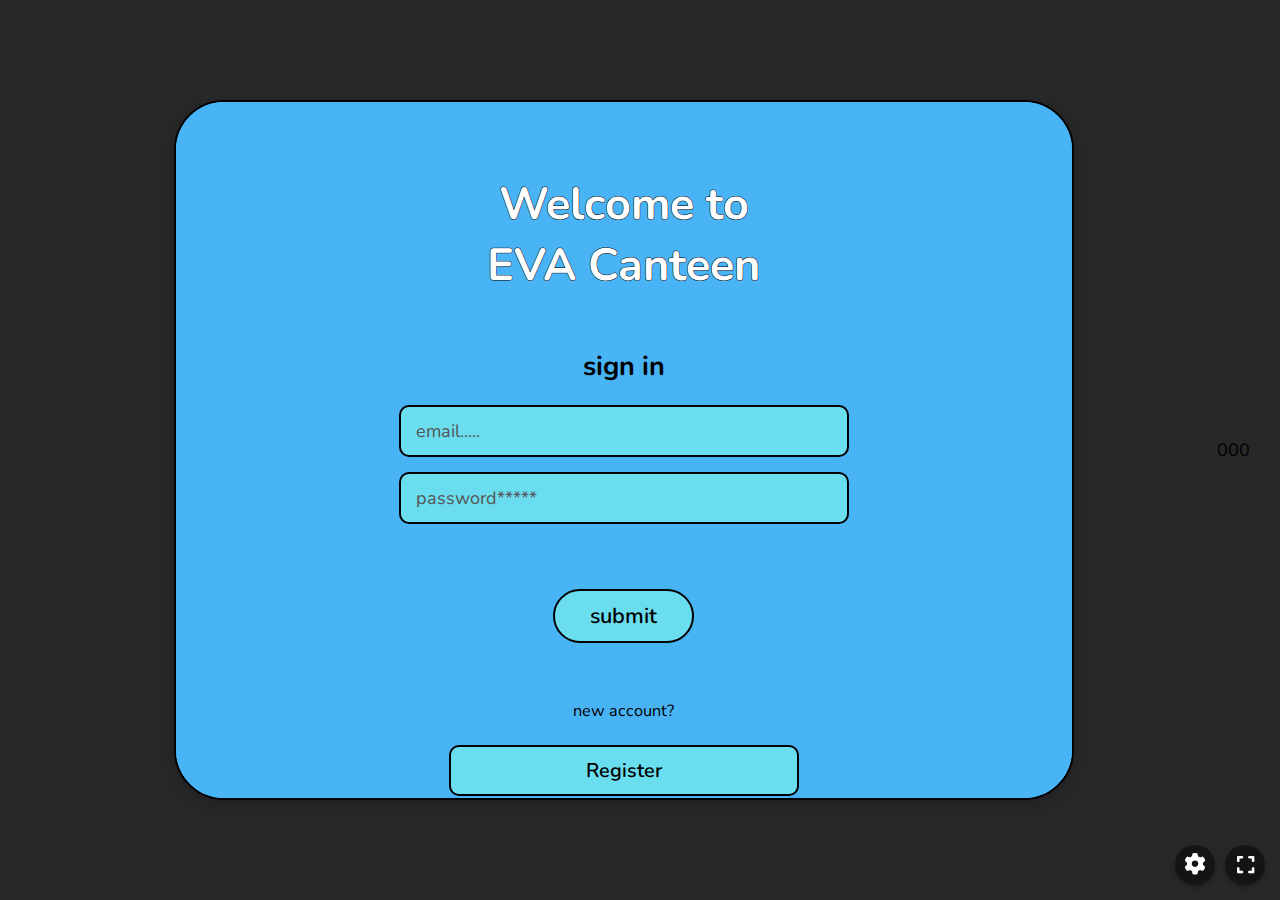
==== commit 13558982: "Auto commit: 2025-04-05 04:23:22" ====
--- a/index.html
+++ b/index.html
@@ -80,9 +80,7 @@
                 <div class="sort-options">
                     <p data-lang-key="sort_label">Sort</p>
                     <div class="sort-buttons" id="menu-sort-buttons">
-                        <button class="sort-button active" data-category="sweet" data-lang-key="sort_sweet">sweet</button>
-                        <button class="sort-button" data-category="lunch" data-lang-key="sort_lunch">lunch</button>
-                        <button class="sort-button" data-category="snacks" data-lang-key="sort_snacks">snacks</button>
+                        <!-- Sort buttons populated by JS based on categories -->
                     </div>
                 </div>
                 <button class="button small-button" id="discover-button" style="display: none; margin-top: -5px; margin-bottom: 20px;">
@@ -138,7 +136,7 @@
              </div>
         </div>
 
-        <!-- Screen 5: Order Management (Main) -->
+        <!-- Screen 5: Order Management -->
         <div class="screen" id="screen-5">
             <div class="screen-content management-container">
                  <div class="header">
@@ -152,6 +150,13 @@
                      <input type="text" id="order-search-input" data-lang-placeholder-key="search_order_id_placeholder" placeholder="Search by Order ID...">
                      <button class="button small-button" id="order-search-button"><i class="fas fa-search"></i> <span data-lang-key="search_button">Search</span></button>
                  </div>
+
+                 <!-- Button to go to Product Management -->
+                 <button class="button small-button" id="goto-product-mgmt-button" data-target="screen-9" style="margin-top: 15px; background-color: #28a745; width: auto;">
+                     <i class="fas fa-boxes"></i> <span data-lang-key="manage_products_button">Manage Products</span>
+                 </button>
+                 <!-- END Button -->
+
                  <div class="order-management-layout">
                      <div class="order-log-section">
                          <h4 data-lang-key="order_log_title">Order Log</h4>
@@ -163,13 +168,6 @@
                          <div class="order-status-controls" id="order-status-controls"></div>
                      </div>
                 </div> <!-- END order-management-layout -->
-
-                <!-- Button to navigate to Product Management Screen -->
-                <div class="manage-products-nav-section">
-                     <button class="button rect-button" id="goto-product-management-button">
-                          <i class="fas fa-edit"></i> <span data-lang-key="manage_products_button">Manage Products</span>
-                     </button>
-                </div>
 
             </div> <!-- END screen-content -->
         </div> <!-- END screen-5 -->
@@ -223,55 +221,97 @@
         </div>
         <!-- End Screen 8 -->
 
-        <!-- Screen 9: Product Management -->
+        <!-- START: Screen 9: Product Management (REVISED STRUCTURE + CATEGORY MGMT) -->
         <div class="screen" id="screen-9">
-            <div class="screen-content product-management-container">
-                <div class="header">
-                     <button class="header-button back-button" data-target="screen-5"> <!-- Back to Screen 5 -->
-                         <i class="fas fa-arrow-left"></i> <span data-lang-key="back_button">Back</span>
+            <div class="screen-content management-container">
+                 <div class="header">
+                     <!-- Back Button: Dynamically changes target -->
+                     <button class="header-button back-button" id="product-mgmt-back-button" data-target="screen-5">
+                         <i class="fas fa-arrow-left"></i> <span data-lang-key="back_to_orders_button">Back to Orders</span>
                      </button>
-                     <h3 class="screen-title" data-lang-key="manage_products_title">Manage Products</h3>
-                     <div style="width: 80px; flex-shrink: 0;"></div> <!-- Keep Spacer -->
-                 </div>
-
-                <div class="product-list-container" id="product-list-container-screen9">
-                    <!-- Product items (with edit/remove buttons) will be loaded here by JS -->
-                </div>
-
-                <div class="add-product-form">
-                    <h5 data-lang-key="add_new_product_title">Add New Product</h5>
-                    <div class="form-box">
-                        <label for="new-product-name-s9" data-lang-key="product_name_label">Product Name:</label>
-                        <input type="text" id="new-product-name-s9" data-lang-placeholder-key="product_name_placeholder" placeholder="e.g., Special Sandwich">
-
-                        <label for="new-product-desc-s9" data-lang-key="product_desc_label">Description:</label>
-                        <input type="text" id="new-product-desc-s9" data-lang-placeholder-key="product_desc_placeholder" placeholder="e.g., Chicken, lettuce, tomato...">
-
-                        <label for="new-product-price-s9" data-lang-key="product_price_label">Price ({currency}):</label>
-                        <input type="number" id="new-product-price-s9" min="0" step="0.01" data-lang-placeholder-key="product_price_placeholder" placeholder="e.g., 55.50">
-
-                        <label for="new-product-quantity-s9" data-lang-key="product_quantity_label">Initial Quantity:</label>
-                        <input type="number" id="new-product-quantity-s9" min="0" step="1" data-lang-placeholder-key="product_quantity_placeholder" placeholder="e.g., 50 (use 999 for unlimited)">
-
-                        <label for="new-product-image-s9" data-lang-key="product_image_label">Image URL:</label>
-                        <input type="text" id="new-product-image-s9" data-lang-placeholder-key="product_image_placeholder" placeholder="https://...">
-
-                        <label for="new-product-category-s9" data-lang-key="product_category_label">Category:</label>
-                        <select id="new-product-category-s9">
-                            <option value="sweet" data-lang-key="sort_sweet">Sweet</option>
-                            <option value="lunch" data-lang-key="sort_lunch">Lunch</option>
-                            <option value="snacks" data-lang-key="sort_snacks">Snacks</option>
-                            <!-- Add more categories if needed -->
-                        </select>
-
-                        <p id="add-product-error-s9" class="error-message" data-lang-key="add_product_error_generic">Please fill all fields correctly.</p>
-                    </div>
-                    <button class="button small-button" id="add-new-product-button-s9">
-                        <i class="fas fa-plus-circle"></i> <span data-lang-key="add_product_button">Add Product</span>
-                    </button>
-                </div>
+                     <!-- Title: Dynamically changes -->
+                     <h3 class="screen-title" id="product-mgmt-title" data-lang-key="product_management_title">Product Management</h3>
+                     <div style="width: 80px; flex-shrink: 0;"></div> <!-- Spacer -->
+                 </div>
+
+                 <!-- Container for Category List View -->
+                 <div id="category-view-container" class="view-container active">
+                     <h4 data-lang-key="manage_categories_title">Manage Categories</h4>
+                     <p class="drag-hint" data-lang-key="drag_categories_hint">Drag and drop to reorder categories.</p>
+                     <div class="category-list-container scrollable-list" id="category-list-container">
+                         <!-- Draggable Category items will be loaded here by JS -->
+                     </div>
+
+                     <!-- START: Add Category Form -->
+                      <div class="add-category-form" id="add-category-form" style="border-top: var(--border-thickness) dashed var(--border-color); padding-top: 20px; margin-top: 20px;">
+                          <h5 data-lang-key="add_category_title">Add New Category</h5>
+                          <div class="form-box">
+                              <label for="new-category-name-en" data-lang-key="category_name_en_label">Category Name (English):</label>
+                              <input type="text" id="new-category-name-en" data-lang-placeholder-key="category_name_placeholder" placeholder="e.g., Breakfast">
+
+                              <label for="new-category-name-ar" data-lang-key="category_name_ar_label">Category Name (Arabic):</label>
+                              <input type="text" id="new-category-name-ar" data-lang-placeholder-key="category_name_placeholder" placeholder="مثال: فطور">
+
+                              <p id="add-category-error" class="error-message" data-lang-key="add_category_error_generic">Please enter names in both languages.</p>
+                          </div>
+                          <button class="button small-button" id="add-new-category-button">
+                              <i class="fas fa-plus-circle"></i> <span data-lang-key="add_category_button">Add Category</span>
+                          </button>
+                      </div>
+                     <!-- END: Add Category Form -->
+
+                 </div> <!-- END category-view-container -->
+
+                 <!-- Container for Product Grid View (within a category) -->
+                 <div id="product-view-container" class="view-container">
+                     <!-- Category Title will be updated by JS -->
+                     <h4 id="product-view-category-title">Category Products</h4>
+                     <p class="drag-hint" data-lang-key="drag_products_hint">Drag and drop to reorder products within this category.</p>
+                     <!-- Product Grid (User-like display) -->
+                     <div class="product-grid-container scrollable-list" id="product-grid-container">
+                         <!-- Draggable Product items will be loaded here by JS -->
+                     </div>
+
+                     <!-- Add Product Form (Now inside the product view) -->
+                     <div class="add-product-form" id="add-product-form-container" style="border-top: var(--border-thickness) dashed var(--border-color); padding-top: 20px; margin-top: 20px;">
+                         <h5 data-lang-key="add_new_product_title">Add New Product to <span id="add-product-category-name">Category</span></h5>
+                         <div class="form-box">
+                            <!-- START: Modified Product Inputs -->
+                            <label for="new-product-name-en" data-lang-key="product_name_en_label">Product Name (English):</label>
+                            <input type="text" id="new-product-name-en" data-lang-placeholder-key="product_name_en_placeholder" placeholder="e.g., Special Sandwich">
+
+                            <label for="new-product-name-ar" data-lang-key="product_name_ar_label">Product Name (Arabic):</label>
+                            <input type="text" id="new-product-name-ar" data-lang-placeholder-key="product_name_ar_placeholder" placeholder="e.g., ساندويتش خاص">
+
+                            <label for="new-product-desc-en" data-lang-key="product_desc_en_label">Description (English):</label>
+                            <input type="text" id="new-product-desc-en" data-lang-placeholder-key="product_desc_en_placeholder" placeholder="e.g., Chicken, lettuce, tomato...">
+
+                            <label for="new-product-desc-ar" data-lang-key="product_desc_ar_label">Description (Arabic):</label>
+                            <input type="text" id="new-product-desc-ar" data-lang-placeholder-key="product_desc_ar_placeholder" placeholder="e.g., دجاج، خس، طماطم...">
+                            <!-- END: Modified Product Inputs -->
+
+                            <label for="new-product-price" data-lang-key="product_price_label">Price ({currency}):</label>
+                            <input type="number" id="new-product-price" min="0" step="0.01" data-lang-placeholder-key="product_price_placeholder" placeholder="e.g., 55.50">
+
+                            <label for="new-product-quantity" data-lang-key="product_quantity_label">Initial Quantity:</label>
+                            <input type="number" id="new-product-quantity" min="0" step="1" data-lang-placeholder-key="product_quantity_placeholder" placeholder="e.g., 50 (use 999 for unlimited)">
+
+                            <label for="new-product-image" data-lang-key="product_image_label">Image URL:</label>
+                            <input type="text" id="new-product-image" data-lang-placeholder-key="product_image_placeholder" placeholder="https://...">
+
+                            <input type="hidden" id="new-product-category-key"> <!-- Store category key -->
+
+                            <p id="add-product-error" class="error-message" data-lang-key="add_product_error_en_ar_generic">Please fill all fields, including English and Arabic names/descriptions.</p>
+                        </div>
+                         <button class="button small-button" id="add-new-product-button">
+                             <i class="fas fa-plus-circle"></i> <span data-lang-key="add_product_button">Add Product</span>
+                         </button>
+                     </div><!-- END add-product-form-container -->
+                 </div><!-- END product-view-container -->
+
             </div> <!-- END screen-content -->
         </div> <!-- END screen-9 -->
+        <!-- END: Screen 9: Product Management -->
 
 
     </div><!-- end app-container -->
@@ -349,18 +389,26 @@
     </div>
     <!-- End Passcode Modal -->
 
-    <!-- Edit Product Modal -->
+    <!-- Edit Product Modal (MODIFIED FOR EN/AR) -->
     <div id="edit-product-modal-overlay" class="modal-overlay">
         <div id="edit-product-modal-box" class="modal-box">
             <h3 data-lang-key="edit_product_title">Edit Product</h3>
-            <!-- Hidden input to store the ID of the product being edited -->
             <input type="hidden" id="edit-product-id">
-            <div class="form-box" style="width: 100%; max-width: none;">
-                <label for="edit-product-name" data-lang-key="product_name_label">Product Name:</label>
-                <input type="text" id="edit-product-name" data-lang-placeholder-key="product_name_placeholder">
-
-                <label for="edit-product-desc" data-lang-key="product_desc_label">Description:</label>
-                <input type="text" id="edit-product-desc" data-lang-placeholder-key="product_desc_placeholder">
+
+            <div class="form-box"> <!-- Scrollable area -->
+                <!-- START: Modified Product Inputs -->
+                <label for="edit-product-name-en" data-lang-key="product_name_en_label">Product Name (English):</label>
+                <input type="text" id="edit-product-name-en" data-lang-placeholder-key="product_name_en_placeholder">
+
+                <label for="edit-product-name-ar" data-lang-key="product_name_ar_label">Product Name (Arabic):</label>
+                <input type="text" id="edit-product-name-ar" data-lang-placeholder-key="product_name_ar_placeholder">
+
+                <label for="edit-product-desc-en" data-lang-key="product_desc_en_label">Description (English):</label>
+                <input type="text" id="edit-product-desc-en" data-lang-placeholder-key="product_desc_en_placeholder">
+
+                <label for="edit-product-desc-ar" data-lang-key="product_desc_ar_label">Description (Arabic):</label>
+                <input type="text" id="edit-product-desc-ar" data-lang-placeholder-key="product_desc_ar_placeholder">
+                <!-- END: Modified Product Inputs -->
 
                 <label for="edit-product-price" data-lang-key="product_price_label">Price ({currency}):</label>
                 <input type="number" id="edit-product-price" min="0" step="0.01" data-lang-placeholder-key="product_price_placeholder">
@@ -373,36 +421,58 @@
 
                 <label for="edit-product-category" data-lang-key="product_category_label">Category:</label>
                 <select id="edit-product-category">
-                    <option value="sweet" data-lang-key="sort_sweet">Sweet</option>
-                    <option value="lunch" data-lang-key="sort_lunch">Lunch</option>
-                    <option value="snacks" data-lang-key="sort_snacks">Snacks</option>
-                    <!-- Options should match the add form -->
+                    <!-- Options will be populated dynamically by JS based on 'categories' array -->
                 </select>
-
-                <p id="edit-product-error" class="error-message" data-lang-key="add_product_error_generic">Please fill fields correctly.</p>
-            </div>
-            <div class="modal-buttons-horizontal">
+            </div><!-- end form-box -->
+
+            <p id="edit-product-error" class="error-message" data-lang-key="edit_product_error_generic">Please fill all fields correctly.</p>
+
+            <div class="passcode-modal-buttons"> <!-- Reusing modal button container style -->
                 <button id="edit-product-cancel" class="button cancel-button" data-lang-key="cancel_button">Cancel</button>
-                <button id="edit-product-save" class="button save-button" data-lang-key="save_changes_button">Save Changes</button>
+                <button id="edit-product-save" class="button ok-button" data-lang-key="save_changes_button">Save</button>
             </div>
         </div>
     </div>
     <!-- End Edit Product Modal -->
 
-    <!-- Confirm Remove Modal -->
-    <div id="confirm-remove-modal-overlay" class="modal-overlay">
-        <div id="confirm-remove-modal-box" class="modal-box">
-            <h3 data-lang-key="confirm_remove_title">Confirm Removal</h3>
-             <!-- Hidden input to store the ID of the product being removed -->
-            <input type="hidden" id="remove-product-id">
-            <p id="confirm-remove-message"></p>
-            <div class="modal-buttons-horizontal">
-                <button id="confirm-remove-cancel" class="button cancel-button" data-lang-key="cancel_button">Cancel</button>
-                <button id="confirm-remove-confirm" class="button remove-button" data-lang-key="remove_button">Remove</button>
-            </div>
-        </div>
-    </div>
-    <!-- End Confirm Remove Modal -->
+    <!-- START: Edit Category Modal -->
+    <div id="edit-category-modal-overlay" class="modal-overlay">
+        <div id="edit-category-modal-box" class="modal-box">
+            <h3 data-lang-key="edit_category_title">Edit Category</h3>
+            <!-- Hidden inputs to store keys -->
+            <input type="hidden" id="edit-category-key">
+            <input type="hidden" id="edit-category-name-key">
+
+            <div class="form-box" style="margin-bottom: 10px; width: 100%;">
+                <label for="edit-category-name-en" data-lang-key="category_name_en_label">Category Name (English):</label>
+                <input type="text" id="edit-category-name-en" data-lang-placeholder-key="category_name_placeholder">
+
+                <label for="edit-category-name-ar" data-lang-key="category_name_ar_label">Category Name (Arabic):</label>
+                <input type="text" id="edit-category-name-ar" data-lang-placeholder-key="category_name_placeholder">
+            </div>
+
+            <p id="edit-category-error" class="error-message" data-lang-key="edit_category_error_generic">Please enter names in both languages.</p>
+
+            <div class="passcode-modal-buttons"> <!-- Reusing modal button container style -->
+                <button id="edit-category-cancel" class="button cancel-button" data-lang-key="cancel_button">Cancel</button>
+                <button id="edit-category-save" class="button ok-button" data-lang-key="save_changes_button">Save</button>
+            </div>
+        </div>
+    </div>
+    <!-- END: Edit Category Modal -->
+
+    <!-- START: Custom Confirmation Modal -->
+    <div id="custom-confirm-modal-overlay" class="modal-overlay">
+        <div id="custom-confirm-modal-box" class="modal-box confirm-modal"> <!-- Added confirm-modal class for potential specific styling -->
+            <h3 id="custom-confirm-title" data-lang-key="confirm_action_title">Confirm Action</h3>
+            <p id="custom-confirm-message"></p>
+            <div class="passcode-modal-buttons"> <!-- Reuse button container style -->
+                <button id="custom-confirm-cancel-button" class="button cancel-button" data-lang-key="cancel_button">Cancel</button>
+                <button id="custom-confirm-ok-button" class="button ok-button confirm-button" data-lang-key="confirm_button">Confirm</button> <!-- Added confirm-button class -->
+            </div>
+        </div>
+    </div>
+    <!-- END: Custom Confirmation Modal -->
 
 
     <!-- Link to your external JavaScript file -->
@@ -410,3 +480,4 @@
 
 </body>
 </html>
+000
--- a/style.css
+++ b/style.css
@@ -241,13 +241,13 @@
 html[lang="ar"] .order-preview-content ul { padding-left: 0; padding-right: 15px; } html[lang="ar"] .order-status-controls { flex-direction: row-reverse; flex-wrap: wrap-reverse; }
 html[lang="ar"] .status-button i { margin-left: 8px; margin-right: 0; }
 html[lang="ar"] .add-to-cart-preview-button i { margin-left: 10px !important; margin-right: 0 !important; }
-html[lang="ar"] input[type="email"], html[lang="ar"] input[type="password"], html[lang="ar"] input[type="text"], html[lang="ar"] input[type="number"] { text-align: right; } html[lang="ar"] input::placeholder { text-align: right; }
-html[lang="ar"] .logout-button i, html[lang="ar"] .back-button i, html[lang="ar"] .item-preview-container .header-button i, html[lang="ar"] #screen-8 .header-button i, html[lang="ar"] #screen-9 .header-button i { transform: scaleX(-1); }
+html[lang="ar"] input[type="email"], html[lang="ar"] input[type="password"], html[lang="ar"] input[type="text"] { text-align: right; } html[lang="ar"] input::placeholder { text-align: right; }
+html[lang="ar"] .logout-button i, html[lang="ar"] .back-button i, html[lang="ar"] .item-preview-container .header-button i, html[lang="ar"] #screen-8 .header-button i { transform: scaleX(-1); }
 html[lang="ar"] #discover-button i { margin-left: 8px; margin-right: 0; }
 html[lang="ar"] h2, html[lang="ar"] h4, html[lang="ar"] .screen-title, html[lang="ar"] .preview-name, html[lang="ar"] .preview-description, html[lang="ar"] .empty-cart-message, html[lang="ar"] .no-orders-message, html[lang="ar"] .order-preview-placeholder, html[lang="ar"] .error-message, html[lang="ar"] .sort-options p, html[lang="ar"] .payment-label, html[lang="ar"] .switch-account p, html[lang="ar"] .pick-photo-label, html[lang="ar"] #screen-1 .form-box h3, html[lang="ar"] #screen-2 .form-box h3,
 html[lang="ar"] .order-status, html[lang="ar"] .discovery-section h4 { text-align: center !important; }
 /* RTL Settings Panel Content */
-/* REMOVED: RTL override for settings panel position */ html[lang="ar"] #settings-panel { font-family: var(--font-ar); /* LTR rules apply now */ }
+html[lang="ar"] #settings-panel { font-family: var(--font-ar); /* LTR rules apply now */ }
 html[lang="ar"] .settings-label { text-align: right; }
 html[lang="ar"] .settings-current-display span:first-child:not(.theme-swatch):not(.toggle-switch) { text-align: right; }
 html[lang="ar"] .option-item { text-align: right; flex-direction: row-reverse; }
@@ -270,7 +270,6 @@
 html[lang="ar"] .suggestion-item-images { flex-direction: row-reverse; }
 html[lang="ar"] .suggestion-item-images .plus-separator { margin: 0 5px; } /* Ensure spacing is consistent */
 
-/* REMOVED: RTL Sort Actions Container */
 /* RTL: Settings Toggle */
 html[lang="ar"] .settings-toggle { margin-left: auto; margin-right: 0; }
 html[lang="ar"] .toggle-switch { left: auto; right: 2px; }
@@ -278,36 +277,43 @@
 html[lang="ar"] #discovery-toggle-group .settings-label { text-align: right; }
 /* RTL Passcode Modal */
 html[lang="ar"] .passcode-modal-buttons { flex-direction: row-reverse; }
-/* RTL Product Management (Screen 9) */
-html[lang="ar"] .product-list-item-s9 { flex-direction: row-reverse; }
-html[lang="ar"] .product-list-info-s9 { text-align: right; }
-html[lang="ar"] .product-item-actions-s9 { flex-direction: row-reverse; }
-html[lang="ar"] .add-product-form label { text-align: right; }
-html[lang="ar"] .add-product-form select {
+/* RTL Product Management */
+html[lang="ar"] .category-list-item { flex-direction: row-reverse; }
+html[lang="ar"] .category-name { text-align: right; }
+html[lang="ar"] .category-actions { order: -1; /* Move actions to the start in flex */ }
+html[lang="ar"] .drag-handle { padding: 0 5px; margin-left: 0; margin-right: 5px; /* Adjust handle spacing */ }
+html[lang="ar"] .product-grid-item-admin .product-name-admin,
+html[lang="ar"] .product-grid-item-admin .product-price-admin { text-align: center; } /* Keep centered */
+html[lang="ar"] .product-grid-item-admin .admin-actions-overlay { right: auto; left: 5px; }
+html[lang="ar"] .add-product-form label, html[lang="ar"] .add-category-form label { text-align: right; }
+html[lang="ar"] .add-product-form select, html[lang="ar"] .add-category-form select {
      background-position: left 10px top 50%;
      padding-left: 30px;
      padding-right: 12px;
 }
-html[lang="ar"] .product-management-container h4,
-html[lang="ar"] .add-product-form h5 { text-align: center !important; } /* Ensure centered */
-/* RTL Modals */
-html[lang="ar"] .modal-box h3, html[lang="ar"] .modal-box p { text-align: right !important; }
-html[lang="ar"] #edit-product-modal-box label { text-align: right; }
-html[lang="ar"] #edit-product-modal-box select { background-position: left 10px top 50%; padding-left: 30px; padding-right: 12px; }
-html[lang="ar"] .modal-buttons-horizontal { flex-direction: row-reverse; }
-
+html[lang="ar"] #category-view-container h4,
+html[lang="ar"] #product-view-container h4,
+html[lang="ar"] .add-product-form h5,
+html[lang="ar"] .add-category-form h5 { text-align: center !important; } /* Ensure centered */
 /* Fix for 2-column layout label alignment in RTL */
 @media (min-width: 992px) {
-    html[lang="ar"] .add-product-form label {
+    html[lang="ar"] #add-product-form-container label {
         text-align: left; /* Labels on the right side align left */
     }
-    html[lang="ar"] #edit-product-modal-box .form-box {
-        /* Apply grid styling to edit modal form in RTL */
-        grid-template-columns: auto 1fr; /* Label auto, input takes rest */
+    html[lang="ar"] #add-category-form label {
+        text-align: left; /* Also apply to add category form */
     }
-     html[lang="ar"] #edit-product-modal-box label {
-          text-align: left; /* Align labels left in the edit modal grid for RTL */
-     }
+}
+/* NEW: RTL for Edit Modals */
+html[lang="ar"] #edit-product-modal-box label,
+html[lang="ar"] #edit-category-modal-box label {
+    text-align: right;
+}
+html[lang="ar"] #edit-product-modal-box select,
+html[lang="ar"] #edit-category-modal-box select { /* Apply to category modal too if needed */
+    background-position: left 10px top 50%;
+    padding-left: 30px;
+    padding-right: 10px;
 }
 
 
@@ -364,19 +370,7 @@
 h2 { color: var(--text-color-light); -webkit-text-stroke: 1px var(--text-color-dark); text-stroke: 1px var(--text-color-dark); paint-order: stroke fill; font-size: 2rem; margin-bottom: 25px; text-align: center; font-weight: 700; }
 h3:not(.screen-title) { color: var(--text-color-dark); font-size: 1.3rem; margin-bottom: 20px; text-align: center; }
 h4 { color: var(--text-color-light); -webkit-text-stroke: 1px var(--text-color-dark); text-stroke: 1px var(--text-color-dark); paint-order: stroke fill; font-size: 1.8rem; margin-top: 10px; margin-bottom: 20px; text-align: center; font-weight: 700; }
-/* Adjusted Screen 5 h4 (Order Log/Preview Titles) */
-#screen-5 .order-management-layout h4 {
-    font-size: 1.5rem; margin-bottom: 10px; color: var(--text-color-dark);
-    -webkit-text-stroke: none; text-stroke: none; text-align: center;
-    transition: color var(--view-change-speed) ease;
-}
-/* Screen 9 h4 (Product Management Title) - uses screen-title styling */
-#screen-9 h3.screen-title { /* Use screen title style */
-    flex-grow: 1; text-align: center; margin: 0; font-size: 1.8rem;
-    color: var(--text-color-light); -webkit-text-stroke: 1px var(--text-color-dark);
-    text-stroke: 1px var(--text-color-dark); paint-order: stroke fill; font-weight: 700;
-}
-
+#screen-5 h4 { font-size: 1.5rem; margin-bottom: 10px; color: var(--text-color-dark); -webkit-text-stroke: none; text-stroke: none; text-align: center; }
 .form-box { width: 100%; margin-bottom: 25px; display: flex; flex-direction: column; align-items: center; max-width: 450px; }
 #screen-1 .form-box h3, #screen-2 .form-box h3 { font-size: 1.5rem; text-align: center; }
 input[type="email"], input[type="password"], input[type="text"], input[type="number"], select {
@@ -424,7 +418,7 @@
 /* Menu Styles */
 .sort-options {
     display: flex; flex-direction: column; align-items: center; width: 100%;
-    margin-bottom: 25px;
+    margin-bottom: 25px; /* Restore original bottom margin */
 }
 .sort-options p { margin: 0 0 10px 0; font-size: 1.2rem; font-weight: 600; color: var(--text-color-dark); text-align: center; transition: color var(--view-change-speed) ease;}
 .sort-buttons { display: flex; gap: 10px; border: var(--border-thickness) solid var(--border-color); border-radius: var(--pill-border-radius); padding: 5px; background-color: rgba(255, 255, 255, 0.2); flex-wrap: wrap; justify-content: center; transition: border-color var(--view-change-speed) ease;}
@@ -433,13 +427,13 @@
 body[data-theme="green"] .sort-button.active, body[data-theme="yellow"] .sort-button.active, body[data-theme="orange"] .sort-button.active { color: var(--text-color-dark); }
 
 #discover-button {
-     margin-top: -5px;
-     margin-bottom: 20px;
+     margin-top: -5px; /* Adjust spacing between sort and discover */
+     margin-bottom: 20px; /* Space below discover button */
      background-color: #ffeb3b;
      border-color: #fbc02d;
      color: #000;
-     display: none;
-     width: auto;
+     display: none; /* Initially hidden */
+     width: auto; /* Let content determine width */
 }
 #discover-button:hover:not(:active) { background-color: #fff06b; }
 
@@ -480,12 +474,12 @@
 body[data-theme="green"] .payment-button.active, body[data-theme="yellow"] .payment-button.active, body[data-theme="orange"] .payment-button.active { color: var(--text-color-dark); }
 .payment-button i { font-size: 1.1em; margin-right: 8px; }
 
-/* Management Screen 5 */
+/* Management Screen (Order Management - Screen 5) */
 .management-container { display: flex; flex-direction: column; width: 100%; flex-grow: 1; gap: 20px; }
 .search-section { display: flex; gap: 10px; width: 100%; margin-bottom: 0; flex-wrap: wrap; }
 .search-section input { flex-grow: 1; margin-bottom: 0; min-width: 150px; }
 .search-section .button { width: auto; margin-top: 0; padding: 10px 15px; font-size: 1rem; border-radius: var(--element-border-radius); flex-shrink: 0; }
-.order-management-layout { display: flex; flex-direction: column; /* Removed flex-grow */ gap: 15px; width: 100%; }
+.order-management-layout { display: flex; flex-direction: column; flex-grow: 1; gap: 15px; width: 100%; }
 .order-log-section { display: flex; flex-direction: column; width: 100%; }
 .order-log-container { max-height: 200px; overflow-y: auto; border: var(--border-thickness) solid var(--border-color); border-radius: var(--element-border-radius); padding: 10px; background-color: rgba(255, 255, 255, 0.1); display: flex; flex-direction: column; gap: 8px; transition: border-color var(--view-change-speed) ease;}
 .order-log-item { display: flex; justify-content: space-between; align-items: center; background-color: var(--lighter-blue-bg); border: var(--border-thickness) solid var(--border-color); border-radius: 5px; padding: 8px 12px; cursor: pointer; transition: background-color var(--fast-transition-speed), border-color var(--view-change-speed), color var(--view-change-speed); gap: 5px; }
@@ -512,24 +506,6 @@
 .order-status-controls { display: flex; gap: 10px; margin-top: 15px; justify-content: center; flex-wrap: wrap; }
 .status-button { font-family: inherit; } .status-button i { margin-right: 5px; } .status-button.active { background-color: var(--active-green); } .status-button:disabled { background-color: #ccc; cursor: not-allowed; border-color: #999; color: #666; }
  body[data-theme="green"] .status-button.active, body[data-theme="yellow"] .status-button.active, body[data-theme="orange"] .status-button.active { color: var(--text-color-dark); }
-
-/* Navigation button on Screen 5 */
-.manage-products-nav-section {
-    margin-top: 30px; /* Space above the button */
-    width: 100%;
-    display: flex;
-    justify-content: center;
-}
-#goto-product-management-button {
-    width: 80%; /* Make button wider */
-    max-width: 300px;
-    font-size: 1.1rem;
-    padding: 12px 20px;
-    gap: 10px;
-}
-#goto-product-management-button i {
-    font-size: 1.1em;
-}
 
 
 /* Item Preview Screen */
@@ -553,22 +529,26 @@
 
 /* --- Floating Settings Panel Styles --- */
 #settings-panel { position: fixed; bottom: 65px; right: 15px; width: 280px; background-color: #4a4a4a; color: #e0e0e0; border-radius: 12px; padding: 15px 20px; box-shadow: 0 5px 20px rgba(0, 0, 0, 0.4); z-index: 1100; font-family: var(--font-en); border: 1px solid #666; visibility: hidden; opacity: 0; transform: translateY(15px) scale(0.95); transform-origin: bottom right; transition: visibility 0.25s ease-out, opacity 0.25s ease-out, transform 0.25s ease-out; }
+html[lang="ar"] #settings-panel { font-family: var(--font-ar); /* LTR rules apply now */ }
 #settings-panel.visible { visibility: visible; opacity: 1; transform: translateY(0) scale(1); }
 .settings-group { margin-bottom: 15px; position: relative; }
-#discovery-toggle-group { display: flex; align-items: center; justify-content: space-between; }
+#discovery-toggle-group { display: flex; align-items: center; justify-content: space-between; } /* Apply flex only to toggle group */
 .settings-group:last-child { margin-bottom: 5px; }
-.settings-label { display: block; font-size: 0.9rem; font-weight: 600; color: #bbb; margin-bottom: 8px; text-align: left; flex-grow: 1; padding-right: 10px; }
-#discovery-toggle-group .settings-label { margin-bottom: 0; }
+.settings-label { display: block; font-size: 0.9rem; font-weight: 600; color: #bbb; margin-bottom: 8px; text-align: left; flex-grow: 1; /* Allow label to grow in flex */ padding-right: 10px; /* Space before toggle */ }
+#discovery-toggle-group .settings-label { margin-bottom: 0; } /* Remove bottom margin for toggle label */
+html[lang="ar"] .settings-label { text-align: right; }
+html[lang="ar"] #discovery-toggle-group .settings-label { padding-left: 10px; padding-right: 0; }
 .settings-current-display { display: flex; align-items: center; gap: 10px; background-color: #5f5f5f; padding: 10px 12px; border-radius: 8px; cursor: pointer; border: 1px solid #777; transition: background-color 0.2s ease; outline: none; width: 100%; }
 .settings-current-display:hover, .settings-current-display:focus { background-color: #6a6a6a; }
 .settings-current-display span:first-child:not(.theme-swatch):not(.toggle-switch) { flex-grow: 1; white-space: nowrap; overflow: hidden; text-overflow: ellipsis; text-align: left; }
+html[lang="ar"] .settings-current-display span:first-child:not(.theme-swatch):not(.toggle-switch) { text-align: right; }
 .settings-current-display .fa-chevron-down { transition: transform 0.3s ease; font-size: 0.9em; color: #ccc; flex-shrink: 0; } .settings-group.open .settings-current-display .fa-chevron-down { transform: rotate(180deg); }
 .settings-options-list { position: absolute; background-color: #3a3a3a; border-radius: 8px; box-shadow: 0 4px 10px rgba(0, 0, 0, 0.3); z-index: 1101; padding: 5px 0; width: 100%; left: 0; top: calc(100% + 5px); border: 1px solid #555; max-height: 0; overflow: hidden; opacity: 0; visibility: hidden; transition: max-height 0.25s ease-out, opacity 0.25s ease-out; }
 .settings-group.open-upward .settings-options-list { top: auto; bottom: calc(100% + 5px); }
 .settings-group.open .settings-options-list { max-height: 200px; opacity: 1; visibility: visible; overflow-y: auto; transition: max-height 0.25s ease-out, opacity 0.25s ease-out; z-index: 1102; }
-.option-item { display: flex; align-items: center; gap: 8px; padding: 10px 15px; cursor: pointer; color: #e0e0e0; transition: background-color 0.15s ease; text-align: left; }
+.option-item { display: flex; align-items: center; gap: 8px; padding: 10px 15px; cursor: pointer; color: #e0e0e0; transition: background-color 0.15s ease; text-align: left; } html[lang="ar"] .option-item { text-align: right; flex-direction: row-reverse; }
 .option-item:hover { background-color: #555; }
-.option-item span:first-of-type:not(.theme-swatch) { flex-grow: 1; text-align: left; }
+.option-item span:first-of-type:not(.theme-swatch) { flex-grow: 1; text-align: left; } html[lang="ar"] .option-item span:first-of-type:not(.theme-swatch) { text-align: right; }
 .option-item .fa-check { display: none; color: #00bcd4; font-size: 0.9em; flex-shrink: 0; }
 .option-item.active .fa-check { display: inline-block; } .option-item.active { font-weight: 700; color: #fff; }
 .theme-swatch { display: inline-block; width: 18px; height: 18px; border-radius: 50%; border: 1px solid #888; flex-shrink: 0; vertical-align: middle; background-color: #ccc; }
@@ -580,13 +560,22 @@
 .swatch-orange { background: linear-gradient(to right, var(--swatch-orange-1) 0%, var(--swatch-orange-1) 50%, var(--swatch-orange-2) 50%, var(--swatch-orange-2) 100%); background-color: transparent; }
 
 .settings-toggle {
-    position: relative; display: inline-block; width: 40px; height: 22px;
-    background-color: #777; border-radius: 11px; cursor: pointer;
-    transition: background-color 0.3s ease; flex-shrink: 0;
+    position: relative;
+    display: inline-block;
+    width: 40px; height: 22px;
+    background-color: #777; /* Background when off */
+    border-radius: 11px;
+    cursor: pointer;
+    transition: background-color 0.3s ease;
+    flex-shrink: 0; /* Prevent shrinking */
 }
 .toggle-switch {
-    position: absolute; top: 2px; left: 2px; width: 18px; height: 18px;
-    background-color: white; border-radius: 50%; transition: transform 0.3s ease;
+    position: absolute;
+    top: 2px; left: 2px;
+    width: 18px; height: 18px;
+    background-color: white;
+    border-radius: 50%;
+    transition: transform 0.3s ease;
 }
 .settings-toggle[aria-checked="true"] { background-color: #4CAF50; }
 .settings-toggle[aria-checked="true"] .toggle-switch { transform: translateX(18px); }
@@ -598,36 +587,33 @@
 body[data-theme="dark-grey"] #order-preview-content p, body[data-theme="dark-grey"] #order-preview-content li, body[data-theme="dark-grey"] #order-preview-content span, body[data-theme="dark-grey"] #order-preview-content strong, body[data-theme="night"] #order-preview-content p, body[data-theme="night"] #order-preview-content li, body[data-theme="night"] #order-preview-content span, body[data-theme="night"] #order-preview-content strong, body[data-theme="mono-dark"] #order-preview-content p, body[data-theme="mono-dark"] #order-preview-content li, body[data-theme="mono-dark"] #order-preview-content span, body[data-theme="mono-dark"] #order-preview-content strong { color: inherit; }
 body[data-theme="dark-grey"] .order-preview-placeholder, body[data-theme="night"] .order-preview-placeholder, body[data-theme="mono-dark"] .order-preview-placeholder { color: #90A4AE; }
 
-/* --- Modal Base & Custom Alert Styles --- */
-.modal-overlay { position: fixed; top: 0; left: 0; width: 100%; height: 100%; background-color: rgba(0, 0, 0, 0.6); z-index: 1200; /* Ensure modals above settings */ visibility: hidden; opacity: 0; display: flex; justify-content: center; align-items: center; padding: 20px; transition: opacity var(--transition-speed) ease, visibility var(--transition-speed) ease; font-family: var(--font-en); }
+/* --- Custom Alert Modal Styles --- */
+.modal-overlay { position: fixed; top: 0; left: 0; width: 100%; height: 100%; background-color: rgba(0, 0, 0, 0.6); z-index: 100; visibility: hidden; opacity: 0; display: flex; justify-content: center; align-items: center; padding: 20px; transition: opacity var(--transition-speed) ease, visibility var(--transition-speed) ease; font-family: var(--font-en); }
 html[lang="ar"] .modal-overlay { font-family: var(--font-ar); } .modal-overlay.visible { visibility: visible; opacity: 1; }
-.modal-box { background-color: #E0F7FA; padding: 25px 30px; border-radius: var(--element-border-radius); border: var(--border-thickness) solid #0077B6; box-shadow: 0 5px 15px rgba(0,0,0,0.3); max-width: 90%; width: 340px; /* Slightly wider default */ text-align: center; color: #111; transform: scale(0.9); opacity: 0; transition: transform var(--transition-speed) ease, opacity var(--transition-speed) ease; will-change: transform, opacity; }
+.modal-box { background-color: #E0F7FA; padding: 25px 30px; border-radius: var(--element-border-radius); border: var(--border-thickness) solid #0077B6; box-shadow: 0 5px 15px rgba(0,0,0,0.3); max-width: 90%; width: 320px; text-align: center; color: #111; transform: scale(0.9); opacity: 0; transition: transform var(--transition-speed) ease, opacity var(--transition-speed) ease; will-change: transform, opacity; }
 .modal-overlay.visible .modal-box { transform: scale(1); opacity: 1; }
 .modal-box h3 { font-size: 1.4rem; margin-top: 0; margin-bottom: 15px; color: #000; font-weight: 700; -webkit-text-stroke: 0; text-stroke: 0; }
 .modal-box p { margin-bottom: 25px; line-height: 1.6; font-size: 1rem; font-weight: 600; white-space: pre-line; color: #333; }
-html[lang="ar"] .modal-box h3, html[lang="ar"] .modal-box p { text-align: right !important; } html[lang="en"] .modal-box h3, html[lang="en"] .modal-box p { text-align: left !important; } /* Alert Box text align */
-/* Horizontal Buttons for Modals */
-.modal-buttons-horizontal { display: flex; justify-content: space-between; align-items: center; gap: 15px; margin-top: 20px; }
-.modal-buttons-horizontal .button { width: auto; flex-grow: 1; margin-top: 0; }
-/* Custom Alert Button */
-#custom-alert-box .button { width: auto; padding: 8px 35px; margin: 10px auto 0; display: block; font-size: 1.1rem; background-color: var(--button-bg-color); border: var(--border-thickness) solid var(--border-color); color: var(--text-color-dark); border-radius: var(--pill-border-radius); transition: background-color var(--fast-transition-speed) ease, transform var(--fast-transition-speed) ease, border-color var(--fast-transition-speed) ease, color var(--fast-transition-speed) ease; }
-#custom-alert-box .button:hover { background-color: color-mix(in srgb, var(--button-bg-color) 80%, white); border-color: color-mix(in srgb, var(--border-color) 80%, white); }
-#custom-alert-box .button:active { transform: scale(0.96); background-color: color-mix(in srgb, var(--button-bg-color) 60%, white); }
-/* Dark Theme Modal Base */
-body[data-theme="dark-grey"] .modal-box, body[data-theme="night"] .modal-box, body[data-theme="mono-dark"] .modal-box { background-color: #424242; color: #eee; border-color: #616161; }
-body[data-theme="dark-grey"] .modal-box h3, body[data-theme="night"] .modal-box h3, body[data-theme="mono-dark"] .modal-box h3 { color: #fff; -webkit-text-stroke: 0; text-stroke: 0; }
-body[data-theme="dark-grey"] .modal-box p, body[data-theme="night"] .modal-box p, body[data-theme="mono-dark"] .modal-box p { color: #ddd; }
-/* --- End Modal Base & Custom Alert Styles --- */
+html[lang="ar"] .modal-box h3, html[lang="ar"] .modal-box p { text-align: right !important; } html[lang="en"] .modal-box h3, html[lang="en"] .modal-box p { text-align: left !important; }
+.modal-box .button { width: auto; padding: 8px 35px; margin-top: 10px; font-size: 1.1rem; background-color: var(--button-bg-color); border: var(--border-thickness) solid var(--border-color); color: var(--text-color-dark); border-radius: var(--pill-border-radius); transition: background-color var(--fast-transition-speed) ease, transform var(--fast-transition-speed) ease, border-color var(--fast-transition-speed) ease, color var(--fast-transition-speed) ease; }
+.modal-box .button:hover { background-color: color-mix(in srgb, var(--button-bg-color) 80%, white); border-color: color-mix(in srgb, var(--border-color) 80%, white); }
+.modal-box .button:active { transform: scale(0.96); background-color: color-mix(in srgb, var(--button-bg-color) 60%, white); }
+body[data-theme="dark-grey"] #custom-alert-box, body[data-theme="night"] #custom-alert-box, body[data-theme="mono-dark"] #custom-alert-box { background-color: #424242; color: #eee; border-color: #616161; }
+body[data-theme="dark-grey"] #custom-alert-box h3, body[data-theme="night"] #custom-alert-box h3, body[data-theme="mono-dark"] #custom-alert-box h3 { color: #fff; -webkit-text-stroke: 0; text-stroke: 0; }
+body[data-theme="dark-grey"] #custom-alert-box p, body[data-theme="night"] #custom-alert-box p, body[data-theme="mono-dark"] #custom-alert-box p { color: #ddd; }
+/* --- End Custom Alert Modal Styles --- */
 
 /* --- Passcode Modal Styles (Settings Theme) --- */
-#passcode-modal-overlay { z-index: 1300; /* Above other modals */ }
-#passcode-modal-box { background-color: #4a4a4a; border: 1px solid #666; color: #e0e0e0; width: 290px; padding: 20px; border-radius: 12px; }
-#passcode-modal-box h3 { color: #e0e0e0; font-size: 1.2rem; margin-bottom: 15px; text-align: center !important; font-weight: 600; }
+#passcode-modal-overlay { z-index: 1200; font-family: var(--font-en); }
+html[lang="ar"] #passcode-modal-overlay { font-family: var(--font-ar); }
+#passcode-modal-box { background-color: #4a4a4a; border: 1px solid #666; color: #e0e0e0; width: 290px; padding: 20px; border-radius: 12px; box-shadow: 0 5px 20px rgba(0, 0, 0, 0.4); max-width: 90%; text-align: center; transform: scale(0.9); opacity: 0; transition: transform var(--transition-speed) ease, opacity var(--transition-speed) ease; will-change: transform, opacity; }
+.modal-overlay.visible #passcode-modal-box { transform: scale(1); opacity: 1; }
+#passcode-modal-box h3 { color: #e0e0e0; font-size: 1.2rem; margin-top: 0; margin-bottom: 15px; text-align: center !important; font-weight: 600; -webkit-text-stroke: 0; text-stroke: 0; }
 #passcode-modal-box input[type="password"] { width: 100%; padding: 10px 15px; margin-bottom: 20px; text-align: center; font-size: 1.1rem; background-color: #5f5f5f; color: #e0e0e0; border: 1px solid #777; border-radius: 8px; box-sizing: border-box; }
 #passcode-modal-box input[type="password"]:focus { outline: none; box-shadow: 0 0 0 2px #00bcd4; }
-#passcode-modal-box input::placeholder { color: #aaa; text-align: center; }
+#passcode-modal-box input::placeholder { color: #aaa; text-align: center; } html[lang="ar"] #passcode-modal-box input::placeholder { text-align: center; }
 #passcode-modal-box .error-message { font-size: 0.85rem; margin-top: -15px; margin-bottom: 15px; color: #EF9A9A; display: none; text-align: center !important; }
-#passcode-modal-box .passcode-modal-buttons { display: flex; justify-content: space-between; align-items: center; gap: 15px; margin-top: 15px; }
+.passcode-modal-buttons { display: flex; justify-content: space-between; align-items: center; gap: 15px; margin-top: 15px; }
 #passcode-modal-box .button { margin-top: 0; padding: 10px 15px; font-size: 1rem; font-weight: 700; background-color: #5f5f5f; border: 1px solid #777; color: #e0e0e0; transition: background-color var(--fast-transition-speed) ease, transform var(--fast-transition-speed) ease; cursor: pointer; user-select: none; font-family: inherit; }
 #passcode-modal-box .button:hover:not(:active) { background-color: #6a6a6a; }
 #passcode-modal-box .button:active { transform: scale(0.96); background-color: #555; }
@@ -635,89 +621,138 @@
 #passcode-modal-box .button.ok-button { width: 55px; height: 55px; border-radius: 50%; padding: 0; flex-shrink: 0; line-height: calc(55px - 2 * 1px); font-size: 1.1rem; }
 /* --- End Passcode Modal Styles --- */
 
-/* --- START: Edit & Remove Modals --- */
-#edit-product-modal-overlay, #confirm-remove-modal-overlay {
-    z-index: 1250; /* Below passcode, above regular alert */
-}
-#edit-product-modal-box { width: 90%; max-width: 450px; /* Wider for form */}
-#confirm-remove-modal-box { width: 90%; max-width: 350px; }
-
-/* Edit Modal Form */
-#edit-product-modal-box .form-box { margin-bottom: 20px; }
-#edit-product-modal-box label {
-    display: block; margin-bottom: 4px; font-size: 0.9rem;
-    font-weight: 600; text-align: left;
-    color: #333; /* Default text color inside modal */
-}
-#edit-product-modal-box input[type="text"],
-#edit-product-modal-box input[type="number"],
-#edit-product-modal-box select {
-     /* Use standard input styles, but ensure text color is readable */
-     color: #111;
-     background-color: #fff; /* White background */
-     border-color: #999; /* Lighter border */
-     margin-bottom: 12px; /* Spacing */
-}
-#edit-product-modal-box select {
-    appearance: none; /* Remove default arrow */
-    background-image: url('data:image/svg+xml;charset=US-ASCII,%3Csvg%20xmlns%3D%22http%3A%2F%2Fwww.w3.org%2F2000%2Fsvg%22%20width%3D%22292.4%22%20height%3D%22292.4%22%3E%3Cpath%20fill%3D%22%23555%22%20d%3D%22M287%2069.4a17.6%2017.6%200%200%200-13-5.4H18.4c-5%200-9.3%201.8-12.9%205.4A17.6%2017.6%200%200%200%200%2082.2c0%205%201.8%209.3%205.4%2012.9l128%20127.9c3.6%203.6%207.8%205.4%2012.8%205.4s9.2-1.8%2012.8-5.4L287%2095c3.5-3.5%205.4-7.8%205.4-12.8%200-5-1.9-9.2-5.5-12.8z%22%2F%3E%3C%2Fsvg%3E');
-    background-repeat: no-repeat;
-    background-position: right 10px top 50%;
-    background-size: .65em auto;
-    padding-right: 30px;
-}
-#edit-product-modal-box input:focus,
-#edit-product-modal-box select:focus {
-    box-shadow: 0 0 0 2px var(--active-green-blue); /* Use a base theme color for focus */
-}
-#edit-product-modal-box .error-message { margin-top: -8px; margin-bottom: 15px; }
-
-/* Modal Buttons */
-.modal-buttons-horizontal .button.cancel-button {
-    background-color: #BDBDBD; /* Grey cancel */
-    color: #333;
-    border-color: #9E9E9E;
-}
-.modal-buttons-horizontal .button.cancel-button:hover { background-color: #cccccc; }
-.modal-buttons-horizontal .button.save-button {
-    background-color: var(--active-green-blue); /* Base theme green */
-    color: #000;
-    border-color: color-mix(in srgb, var(--active-green-blue) 80%, black);
-}
-.modal-buttons-horizontal .button.save-button:hover { background-color: color-mix(in srgb, var(--active-green-blue) 80%, white); }
-
-/* Confirm Remove Modal */
-#confirm-remove-modal-box p { font-size: 1.1rem; }
-.modal-buttons-horizontal .button.remove-button {
-     background-color: var(--remove-red-blue); /* Base theme red */
-     color: #fff;
-     border-color: color-mix(in srgb, var(--remove-red-blue) 80%, black);
-}
-.modal-buttons-horizontal .button.remove-button:hover { background-color: color-mix(in srgb, var(--remove-red-blue) 80%, black); }
-
-/* Dark theme adjustments for Edit/Remove Modals */
-body[data-theme="dark-grey"] #edit-product-modal-box label,
-body[data-theme="night"] #edit-product-modal-box label,
-body[data-theme="mono-dark"] #edit-product-modal-box label {
-    color: #ccc; /* Lighter label text */
-}
-body[data-theme="dark-grey"] #edit-product-modal-box input,
-body[data-theme="night"] #edit-product-modal-box input,
-body[data-theme="mono-dark"] #edit-product-modal-box input,
-body[data-theme="dark-grey"] #edit-product-modal-box select,
-body[data-theme="night"] #edit-product-modal-box select,
-body[data-theme="mono-dark"] #edit-product-modal-box select {
-    background-color: #5f5f5f;
-    color: #e0e0e0;
-    border-color: #777;
-}
-body[data-theme="dark-grey"] #edit-product-modal-box select,
-body[data-theme="night"] #edit-product-modal-box select,
-body[data-theme="mono-dark"] #edit-product-modal-box select {
-     background-image: url('data:image/svg+xml;charset=US-ASCII,%3Csvg%20xmlns%3D%22http%3A%2F%2Fwww.w3.org%2F2000%2Fsvg%22%20width%3D%22292.4%22%20height%3D%22292.4%22%3E%3Cpath%20fill%3D%22%23ccc%22%20d%3D%22M287%2069.4a17.6%2017.6%200%200%200-13-5.4H18.4c-5%200-9.3%201.8-12.9%205.4A17.6%2017.6%200%200%200%200%2082.2c0%205%201.8%209.3%205.4%2012.9l128%20127.9c3.6%203.6%207.8%205.4%2012.8%205.4s9.2-1.8%2012.8-5.4L287%2095c3.5-3.5%205.4-7.8%205.4-12.8%200-5-1.9-9.2-5.5-12.8z%22%2F%3E%3C%2Fsvg%3E'); /* Lighter arrow */
-}
-
-/* --- END: Edit & Remove Modals --- */
+/* --- START: Custom Confirmation Modal Styles --- */
+#custom-confirm-modal-overlay { z-index: 1250; /* Ensure it's above other modals if needed */ }
+#custom-confirm-modal-box { /* Reuse general modal styling */ background-color: #FFF3E0; /* Light orange/warning background */ border-color: #FFB74D; /* Orange border */ color: #333; width: 340px; }
+body[data-theme="dark-grey"] #custom-confirm-modal-box, body[data-theme="night"] #custom-confirm-modal-box, body[data-theme="mono-dark"] #custom-confirm-modal-box { background-color: #554333; /* Darker warning background */ border-color: #FFCC80; color: #eee; }
+#custom-confirm-modal-box h3 { /* Reuse general modal h3 style */ color: #E65100; /* Dark orange title */ -webkit-text-stroke: 0; text-stroke: 0; }
+body[data-theme="dark-grey"] #custom-confirm-modal-box h3, body[data-theme="night"] #custom-confirm-modal-box h3, body[data-theme="mono-dark"] #custom-confirm-modal-box h3 { color: #FFCC80; /* Light orange title */ }
+#custom-confirm-modal-box p { /* Reuse general modal p style */ color: #555; /* Slightly darker text for readability */ font-weight: 600; }
+body[data-theme="dark-grey"] #custom-confirm-modal-box p, body[data-theme="night"] #custom-confirm-modal-box p, body[data-theme="mono-dark"] #custom-confirm-modal-box p { color: #ddd; }
+#custom-confirm-modal-box .passcode-modal-buttons { /* Reuse button container style */ }
+#custom-confirm-modal-box .button { /* Reuse general button style from passcode modal */ font-family: inherit; font-weight: 700; padding: 10px 20px; }
+#custom-confirm-modal-box .cancel-button { background-color: #BDBDBD; border-color: #9E9E9E; color: #333; flex-grow: 1; border-radius: 8px; }
+#custom-confirm-modal-box .cancel-button:hover:not(:active) { background-color: #ccc; }
+#custom-confirm-modal-box .confirm-button { background-color: var(--remove-red); /* Red for confirm/delete */ border-color: color-mix(in srgb, var(--remove-red) 80%, black); color: white; flex-grow: 1; border-radius: 8px; }
+#custom-confirm-modal-box .confirm-button:hover:not(:active) { background-color: color-mix(in srgb, var(--remove-red) 80%, white); }
+/* Dark theme adjustments for confirm modal buttons */
+body[data-theme="dark-grey"] #custom-confirm-modal-box .cancel-button, body[data-theme="night"] #custom-confirm-modal-box .cancel-button, body[data-theme="mono-dark"] #custom-confirm-modal-box .cancel-button { background-color: #616161; border-color: #757575; color: #eee; }
+body[data-theme="dark-grey"] #custom-confirm-modal-box .cancel-button:hover:not(:active), body[data-theme="night"] #custom-confirm-modal-box .cancel-button:hover:not(:active), body[data-theme="mono-dark"] #custom-confirm-modal-box .cancel-button:hover:not(:active) { background-color: #757575; }
+body[data-theme="dark-grey"] #custom-confirm-modal-box .confirm-button, body[data-theme="night"] #custom-confirm-modal-box .confirm-button, body[data-theme="mono-dark"] #custom-confirm-modal-box .confirm-button { background-color: var(--remove-red); border-color: color-mix(in srgb, var(--remove-red) 70%, black); color: white; /* Keep white text on red */ }
+body[data-theme="dark-grey"] #custom-confirm-modal-box .confirm-button:hover:not(:active), body[data-theme="night"] #custom-confirm-modal-box .confirm-button:hover:not(:active), body[data-theme="mono-dark"] #custom-confirm-modal-box .confirm-button:hover:not(:active) { background-color: color-mix(in srgb, var(--remove-red) 80%, white); }
+/* --- END: Custom Confirmation Modal Styles --- */
+
+
+/* --- START: Edit Product Modal Styles (REVISED FOR SCROLLING) --- */
+#edit-product-modal-overlay { z-index: 1150; align-items: center; }
+#edit-product-modal-box { width: 380px; max-width: 95%; max-height: 85vh; display: flex; flex-direction: column; padding: 0; overflow: hidden; background-color: var(--main-bg-color); border: var(--border-thickness) solid var(--border-color); border-radius: var(--element-border-radius); box-shadow: 0 5px 15px rgba(0,0,0,0.3); color: var(--text-color-dark); transition: background-color var(--view-change-speed) ease, border-color var(--view-change-speed) ease, color var(--view-change-speed) ease; }
+#edit-product-modal-box h3 { padding: 20px 25px 15px 25px; margin: 0; flex-shrink: 0; border-bottom: 1px solid color-mix(in srgb, var(--border-color) 50%, transparent); text-align: center !important; font-size: 1.4rem; color: var(--text-color-dark); font-weight: 700; -webkit-text-stroke: 0; text-stroke: 0; transition: color var(--view-change-speed) ease, border-color var(--view-change-speed) ease; }
+body[data-theme="dark-grey"] #edit-product-modal-box h3, body[data-theme="night"] #edit-product-modal-box h3, body[data-theme="mono-dark"] #edit-product-modal-box h3 { color: var(--text-color-light); border-bottom-color: color-mix(in srgb, var(--border-color) 50%, transparent); }
+#edit-product-modal-box .form-box { max-width: none; width: 100%; overflow-y: auto; flex-grow: 1; padding: 20px 25px 10px 25px; margin-bottom: 0; scrollbar-width: thin; scrollbar-color: color-mix(in srgb, var(--border-color) 50%, transparent) color-mix(in srgb, var(--main-bg-color) 50%, transparent); }
+#edit-product-modal-box .form-box::-webkit-scrollbar { width: 8px; } #edit-product-modal-box .form-box::-webkit-scrollbar-track { background: color-mix(in srgb, var(--main-bg-color) 50%, transparent); border-radius: 4px; } #edit-product-modal-box .form-box::-webkit-scrollbar-thumb { background-color: color-mix(in srgb, var(--border-color) 70%, transparent); border-radius: 4px; border: 2px solid color-mix(in srgb, var(--main-bg-color) 50%, transparent); }
+body[data-theme="dark-grey"] #edit-product-modal-box .form-box, body[data-theme="night"] #edit-product-modal-box .form-box, body[data-theme="mono-dark"] #edit-product-modal-box .form-box { scrollbar-color: #777 #444; } body[data-theme="dark-grey"] #edit-product-modal-box .form-box::-webkit-scrollbar-track, body[data-theme="night"] #edit-product-modal-box .form-box::-webkit-scrollbar-track, body[data-theme="mono-dark"] #edit-product-modal-box .form-box::-webkit-scrollbar-track { background: #444; } body[data-theme="dark-grey"] #edit-product-modal-box .form-box::-webkit-scrollbar-thumb, body[data-theme="night"] #edit-product-modal-box .form-box::-webkit-scrollbar-thumb, body[data-theme="mono-dark"] #edit-product-modal-box .form-box::-webkit-scrollbar-thumb { background-color: #777; border-color: #444; }
+#edit-product-modal-box label { display: block; margin-bottom: 3px; font-size: 0.9rem; font-weight: 600; text-align: left; color: var(--text-color-dark); transition: color var(--view-change-speed) ease; }
+#edit-product-modal-box input, #edit-product-modal-box select { width: 100%; margin-bottom: 12px; padding: 8px 10px; font-size: 0.95rem; background-color: var(--lighter-blue-bg); border: 1px solid var(--border-color); color: var(--text-color-dark); border-radius: 5px; transition: background-color var(--view-change-speed) ease, border-color var(--view-change-speed) ease, color var(--view-change-speed) ease, box-shadow var(--fast-transition-speed) ease; }
+#edit-product-modal-box select { appearance: none; background-image: url('data:image/svg+xml;charset=US-ASCII,%3Csvg%20xmlns%3D%22http%3A%2F%2Fwww.w3.org%2F2000%2Fsvg%22%20width%3D%22292.4%22%20height%3D%22292.4%22%3E%3Cpath%20fill%3D%22%23555%22%20d%3D%22M287%2069.4a17.6%2017.6%200%200%200-13-5.4H18.4c-5%200-9.3%201.8-12.9%205.4A17.6%2017.6%200%200%200%200%2082.2c0%205%201.8%209.3%205.4%2012.9l128%20127.9c3.6%203.6%207.8%205.4%2012.8%205.4s9.2-1.8%2012.8-5.4L287%2095c3.5-3.5%205.4-7.8%205.4-12.8%200-5-1.9-9.2-5.5-12.8z%22%2F%3E%3C%2Fsvg%3E'); background-repeat: no-repeat; background-position: right 10px top 50%; background-size: .6em auto; padding-right: 30px; }
+body[data-theme="dark-grey"] #edit-product-modal-box select, body[data-theme="night"] #edit-product-modal-box select, body[data-theme="mono-dark"] #edit-product-modal-box select { background-image: url('data:image/svg+xml;charset=US-ASCII,%3Csvg%20xmlns%3D%22http%3A%2F%2Fwww.w3.org%2F2000%2Fsvg%22%20width%3D%22292.4%22%20height%3D%22292.4%22%3E%3Cpath%20fill%3D%22%23cccccc%22%20d%3D%22M287%2069.4a17.6%2017.6%200%200%200-13-5.4H18.4c-5%200-9.3%201.8-12.9%205.4A17.6%2017.6%200%200%200%200%2082.2c0%205%201.8%209.3%205.4%2012.9l128%20127.9c3.6%203.6%207.8%205.4%2012.8%205.4s9.2-1.8%2012.8-5.4L287%2095c3.5-3.5%205.4-7.8%205.4-12.8%200-5-1.9-9.2-5.5-12.8z%22%2F%3E%3C%2Fsvg%3E'); }
+#edit-product-modal-box input:focus, #edit-product-modal-box select:focus { outline: none; box-shadow: 0 0 0 2px var(--active-green); border-color: var(--active-green); }
+html[lang="ar"] #edit-product-modal-box label { text-align: right; } html[lang="ar"] #edit-product-modal-box select { background-position: left 10px top 50%; padding-left: 30px; padding-right: 10px; }
+#edit-product-error { order: 2; padding: 0 25px 10px 25px; margin: 0; font-size: 0.85rem; flex-shrink: 0; color: red; display: none; text-align: center !important; }
+#edit-product-modal-box .passcode-modal-buttons { order: 3; padding: 15px 25px 20px 25px; flex-shrink: 0; border-top: 1px solid color-mix(in srgb, var(--border-color) 50%, transparent); margin-top: 0; background-color: inherit; transition: border-color var(--view-change-speed) ease; }
+body[data-theme="dark-grey"] #edit-product-modal-box label, body[data-theme="night"] #edit-product-modal-box label, body[data-theme="mono-dark"] #edit-product-modal-box label { color: #ccc; } body[data-theme="dark-grey"] #edit-product-modal-box input, body[data-theme="night"] #edit-product-modal-box input, body[data-theme="mono-dark"] #edit-product-modal-box input, body[data-theme="dark-grey"] #edit-product-modal-box select, body[data-theme="night"] #edit-product-modal-box select, body[data-theme="mono-dark"] #edit-product-modal-box select { background-color: #555; border: 1px solid #777; color: #eee; } body[data-theme="dark-grey"] #edit-product-modal-box input::placeholder, body[data-theme="night"] #edit-product-modal-box input::placeholder, body[data-theme="mono-dark"] #edit-product-modal-box input::placeholder { color: #aaa; }
+#edit-product-modal-box #edit-product-save { background-color: var(--active-green); color: var(--text-color-dark); border-color: var(--border-color); }
+body[data-theme="green"] #edit-product-save, body[data-theme="yellow"] #edit-product-save, body[data-theme="orange"] #edit-product-save { color: var(--text-color-dark); } body[data-theme="dark-grey"] #edit-product-save { color: #000; } body[data-theme="night"] #edit-product-save { color: #000; } body[data-theme="mono-dark"] #edit-product-save { color: var(--main-bg-color-mono-dark); }
+body[data-theme="dark-grey"] #edit-product-modal-box .button, body[data-theme="night"] #edit-product-modal-box .button, body[data-theme="mono-dark"] #edit-product-modal-box .button { background-color: #5f5f5f; border-color: #777; color: #e0e0e0; } body[data-theme="dark-grey"] #edit-product-modal-box .button:hover:not(:active), body[data-theme="night"] #edit-product-modal-box .button:hover:not(:active), body[data-theme="mono-dark"] #edit-product-modal-box .button:hover:not(:active) { background-color: #6a6a6a; } body[data-theme="dark-grey"] #edit-product-modal-box .button:active, body[data-theme="night"] #edit-product-modal-box .button:active, body[data-theme="mono-dark"] #edit-product-modal-box .button:active { background-color: #555; }
+body[data-theme="dark-grey"] #edit-product-save, body[data-theme="night"] #edit-product-save, body[data-theme="mono-dark"] #edit-product-save { background-color: var(--active-green); border-color: var(--border-color); }
+/* --- End Edit Product Modal Styles --- */
+
+/* --- START: Edit Category Modal Styles --- */
+#edit-category-modal-overlay { z-index: 1160; } /* Ensure above product edit modal if somehow overlaps */
+#edit-category-modal-box { width: 360px; /* Slightly smaller maybe */ max-width: 95%; /* Reuse styles from product modal */ /* Copy base styles from #edit-product-modal-box */ background-color: var(--main-bg-color); border: var(--border-thickness) solid var(--border-color); border-radius: var(--element-border-radius); box-shadow: 0 5px 15px rgba(0,0,0,0.3); color: var(--text-color-dark); display: flex; flex-direction: column; padding: 0; transition: background-color var(--view-change-speed) ease, border-color var(--view-change-speed) ease, color var(--view-change-speed) ease; }
+#edit-category-modal-box h3 { /* Reuse styles from product modal */ padding: 20px 25px 15px 25px; margin: 0; flex-shrink: 0; border-bottom: 1px solid color-mix(in srgb, var(--border-color) 50%, transparent); text-align: center !important; font-size: 1.4rem; color: var(--text-color-dark); font-weight: 700; -webkit-text-stroke: 0; text-stroke: 0; transition: color var(--view-change-speed) ease, border-color var(--view-change-speed) ease; }
+body[data-theme="dark-grey"] #edit-category-modal-box h3, body[data-theme="night"] #edit-category-modal-box h3, body[data-theme="mono-dark"] #edit-category-modal-box h3 { color: var(--text-color-light); border-bottom-color: color-mix(in srgb, var(--border-color) 50%, transparent); }
+#edit-category-modal-box .form-box { /* Reuse styles */ padding: 20px 25px 10px 25px; margin-bottom: 0; flex-grow: 1; /* Allow some growth */ overflow-y: auto; /* Add scroll if needed, less likely than product */ }
+#edit-category-modal-box label { /* Reuse styles */ display: block; margin-bottom: 3px; font-size: 0.9rem; font-weight: 600; color: var(--text-color-dark); transition: color var(--view-change-speed) ease; }
+#edit-category-modal-box input { /* Reuse styles */ width: 100%; margin-bottom: 12px; padding: 8px 10px; font-size: 0.95rem; background-color: var(--lighter-blue-bg); border: 1px solid var(--border-color); color: var(--text-color-dark); border-radius: 5px; transition: background-color var(--view-change-speed) ease, border-color var(--view-change-speed) ease, color var(--view-change-speed) ease, box-shadow var(--fast-transition-speed) ease; }
+#edit-category-modal-box input:focus { outline: none; box-shadow: 0 0 0 2px var(--active-green); border-color: var(--active-green); }
+#edit-category-error { /* Reuse styles */ order: 2; padding: 0 25px 10px 25px; margin: 0; font-size: 0.85rem; flex-shrink: 0; color: red; display: none; text-align: center !important; }
+#edit-category-modal-box .passcode-modal-buttons { /* Reuse styles */ order: 3; padding: 15px 25px 20px 25px; flex-shrink: 0; border-top: 1px solid color-mix(in srgb, var(--border-color) 50%, transparent); margin-top: 0; background-color: inherit; transition: border-color var(--view-change-speed) ease; }
+/* Dark theme adjustments for Edit Category Modal */
+body[data-theme="dark-grey"] #edit-category-modal-box label, body[data-theme="night"] #edit-category-modal-box label, body[data-theme="mono-dark"] #edit-category-modal-box label { color: #ccc; }
+body[data-theme="dark-grey"] #edit-category-modal-box input, body[data-theme="night"] #edit-category-modal-box input, body[data-theme="mono-dark"] #edit-category-modal-box input { background-color: #555; border: 1px solid #777; color: #eee; }
+body[data-theme="dark-grey"] #edit-category-modal-box input::placeholder, body[data-theme="night"] #edit-category-modal-box input::placeholder, body[data-theme="mono-dark"] #edit-category-modal-box input::placeholder { color: #aaa; }
+#edit-category-modal-box #edit-category-save { background-color: var(--active-green); color: var(--text-color-dark); border-color: var(--border-color); }
+body[data-theme="green"] #edit-category-save, body[data-theme="yellow"] #edit-category-save, body[data-theme="orange"] #edit-category-save { color: var(--text-color-dark); } body[data-theme="dark-grey"] #edit-category-save { color: #000; } body[data-theme="night"] #edit-category-save { color: #000; } body[data-theme="mono-dark"] #edit-category-save { color: var(--main-bg-color-mono-dark); }
+body[data-theme="dark-grey"] #edit-category-modal-box .button, body[data-theme="night"] #edit-category-modal-box .button, body[data-theme="mono-dark"] #edit-category-modal-box .button { background-color: #5f5f5f; border-color: #777; color: #e0e0e0; } body[data-theme="dark-grey"] #edit-category-modal-box .button:hover:not(:active), body[data-theme="night"] #edit-category-modal-box .button:hover:not(:active), body[data-theme="mono-dark"] #edit-category-modal-box .button:hover:not(:active) { background-color: #6a6a6a; } body[data-theme="dark-grey"] #edit-category-modal-box .button:active, body[data-theme="night"] #edit-category-modal-box .button:active, body[data-theme="mono-dark"] #edit-category-modal-box .button:active { background-color: #555; }
+body[data-theme="dark-grey"] #edit-category-save, body[data-theme="night"] #edit-category-save, body[data-theme="mono-dark"] #edit-category-save { background-color: var(--active-green); border-color: var(--border-color); }
+/* --- END: Edit Category Modal Styles --- */
+
+
+/* --- START: Product Management Styles (Screen 9 REVISED) --- */
+#goto-product-mgmt-button { border-color: #1e7e34; background-color: #28a745; color: #fff; }
+#goto-product-mgmt-button:hover { background-color: #218838; border-color: #1e7e34; }
+body[data-theme="dark-grey"] #goto-product-mgmt-button, body[data-theme="night"] #goto-product-mgmt-button, body[data-theme="mono-dark"] #goto-product-mgmt-button { background-color: #54A265; border-color: #3B824A; color: #fff; }
+body[data-theme="dark-grey"] #goto-product-mgmt-button:hover, body[data-theme="night"] #goto-product-mgmt-button:hover, body[data-theme="mono-dark"] #goto-product-mgmt-button:hover { background-color: #479157; }
+#screen-9 .management-container { gap: 15px; }
+.view-container { width: 100%; display: none; flex-direction: column; flex-grow: 1; }
+.view-container.active { display: flex; animation: fadeInView 0.4s ease-out forwards; }
+@keyframes fadeInView { from { opacity: 0; transform: translateY(10px); } to { opacity: 1; transform: translateY(0); } }
+#category-view-container h4, #product-view-container h4 { font-size: 1.5rem; margin-bottom: 10px; color: var(--text-color-dark); -webkit-text-stroke: none; text-stroke: none; text-align: center; padding-bottom: 8px; border-bottom: 1px solid color-mix(in srgb, var(--border-color) 60%, transparent); transition: color var(--view-change-speed) ease, border-color var(--view-change-speed) ease; }
+body[data-theme="dark-grey"] #category-view-container h4, body[data-theme="dark-grey"] #product-view-container h4, body[data-theme="night"] #category-view-container h4, body[data-theme="night"] #product-view-container h4, body[data-theme="mono-dark"] #category-view-container h4, body[data-theme="mono-dark"] #product-view-container h4 { color: var(--text-color-light); }
+.drag-hint { font-size: 0.85rem; color: var(--text-color-dark); opacity: 0.7; text-align: center; margin-top: -5px; margin-bottom: 15px; transition: color var(--view-change-speed) ease; }
+body[data-theme="dark-grey"] .drag-hint, body[data-theme="night"] .drag-hint, body[data-theme="mono-dark"] .drag-hint { color: var(--text-color-dark); }
+.scrollable-list { flex-grow: 1; overflow-y: auto; border: var(--border-thickness) solid var(--border-color); border-radius: var(--element-border-radius); padding: 10px; background-color: rgba(255, 255, 255, 0.05); transition: border-color var(--view-change-speed) ease; min-height: 200px; }
+.category-list-container { display: flex; flex-direction: column; gap: 10px; }
+.category-list-item { display: flex; align-items: center; justify-content: space-between; gap: 10px; background-color: var(--lighter-blue-bg); border: var(--border-thickness) solid var(--border-color); border-radius: 5px; padding: 12px 15px; cursor: pointer; transition: background-color var(--fast-transition-speed) ease, border-color var(--view-change-speed) ease, transform var(--fast-transition-speed) ease, box-shadow var(--fast-transition-speed) ease; position: relative; }
+.category-list-item:hover { background-color: color-mix(in srgb, var(--lighter-blue-bg) 80%, white); box-shadow: 0 2px 5px rgba(0,0,0,0.1); }
+.category-list-item .category-name { font-size: 1.1rem; font-weight: 600; color: var(--text-color-dark); flex-grow: 1; transition: color var(--view-change-speed) ease; text-transform: capitalize; }
+/* NEW Category Actions Container */
+.category-actions { display: flex; align-items: center; gap: 8px; flex-shrink: 0; }
+.category-actions .button.action-button { padding: 4px 6px; font-size: 0.75rem; min-width: 26px; margin: 0; border-radius: 3px; background-color: rgba(0,0,0,0.1); border: 1px solid rgba(0,0,0,0.2); color: var(--text-color-dark); opacity: 0.8; transition: opacity 0.2s ease, background-color 0.2s ease; }
+.category-list-item:hover .category-actions .button.action-button { opacity: 1; }
+.category-actions .button.action-button:hover { background-color: rgba(0,0,0,0.2); }
+.category-actions .button.action-button i { font-size: 0.9em; margin: 0; vertical-align: middle; }
+.category-actions .drag-handle { cursor: grab; color: var(--text-color-dark); opacity: 0.6; font-size: 1.2rem; padding: 0 5px; margin-left: 5px; /* Space between buttons and handle */ }
+.category-actions .drag-handle:active { cursor: grabbing; }
+html[lang="ar"] .category-actions { order: -1; } html[lang="ar"] .category-actions .drag-handle { margin-left: 0; margin-right: 5px; }
+body[data-theme="dark-grey"] .category-actions .drag-handle, body[data-theme="night"] .category-actions .drag-handle, body[data-theme="mono-dark"] .category-actions .drag-handle { color: var(--text-color-dark); opacity: 0.8; }
+body[data-theme="dark-grey"] .category-actions .button.action-button, body[data-theme="night"] .category-actions .button.action-button, body[data-theme="mono-dark"] .category-actions .button.action-button { background-color: rgba(255,255,255,0.1); border-color: rgba(255,255,255,0.2); color: var(--text-color-dark); }
+body[data-theme="dark-grey"] .category-actions .button.action-button:hover, body[data-theme="night"] .category-actions .button.action-button:hover, body[data-theme="mono-dark"] .category-actions .button.action-button:hover { background-color: rgba(255,255,255,0.2); }
+
+
+.product-grid-container { display: grid; grid-template-columns: repeat(2, 1fr); gap: 15px; padding-bottom: 10px; }
+.product-grid-item-admin { background-color: var(--main-bg-color); border: var(--border-thickness) solid var(--border-color); border-radius: var(--element-border-radius); padding: 10px; text-align: center; display: flex; flex-direction: column; align-items: center; justify-content: space-between; box-sizing: border-box; cursor: grab; transition: transform var(--fast-transition-speed) ease, box-shadow var(--fast-transition-speed) ease, background-color var(--view-change-speed) ease, border-color var(--view-change-speed) ease; position: relative; }
+.product-grid-item-admin:active { cursor: grabbing; }
+.product-grid-item-admin img { width: 100%; aspect-ratio: 4 / 3; object-fit: cover; border-radius: 5px; margin-bottom: 8px; border: 1px solid rgba(0,0,0,0.1); background-color: #eee; pointer-events: none; }
+.product-grid-item-admin .product-name-admin { margin: 0 0 8px 0; font-size: 0.95rem; font-weight: 600; color: var(--text-color-dark); pointer-events: none; text-align: center; transition: color var(--view-change-speed) ease; white-space: normal; overflow-wrap: break-word; line-height: 1.3; }
+.product-grid-item-admin .product-price-admin { font-size: 0.9rem; font-weight: 700; color: var(--text-color-dark); margin-bottom: 10px; transition: color var(--view-change-speed) ease; }
+.product-grid-item-admin .admin-actions-overlay { position: absolute; top: 5px; right: 5px; display: flex; flex-direction: column; gap: 5px; background-color: rgba(0, 0, 0, 0.3); padding: 5px; border-radius: 4px; opacity: 0; transition: opacity 0.2s ease-in-out; z-index: 5; }
+html[lang="ar"] .product-grid-item-admin .admin-actions-overlay { right: auto; left: 5px; }
+.product-grid-item-admin:hover .admin-actions-overlay { opacity: 1; }
+.product-grid-item-admin .admin-actions-overlay .button.action-button { padding: 4px 6px; font-size: 0.75rem; min-width: 26px; margin: 0; border-radius: 3px; }
+.product-grid-item-admin .admin-actions-overlay .button.action-button i { font-size: 0.9em; }
+/* Drag and Drop Visuals */
+.dragging { opacity: 0.5; border-style: dashed !important; }
+.dragging-over { background-color: color-mix(in srgb, var(--active-green) 30%, transparent) !important; box-shadow: inset 0 0 0 2px var(--active-green); }
+
+/* Add Product Form Container & Add Category Form */
+#add-product-form-container, .add-category-form { width: 100%; max-width: 600px; margin-left: auto; margin-right: auto; }
+#add-product-form-container h5, .add-category-form h5 { font-size: 1.2rem; margin-bottom: 15px; color: var(--text-color-dark); text-align: center; transition: color var(--view-change-speed) ease; }
+#add-product-form-container h5 #add-product-category-name { font-weight: bold; text-transform: capitalize; }
+body[data-theme="dark-grey"] #add-product-form-container h5, body[data-theme="dark-grey"] .add-category-form h5, body[data-theme="night"] #add-product-form-container h5, body[data-theme="night"] .add-category-form h5, body[data-theme="mono-dark"] #add-product-form-container h5, body[data-theme="mono-dark"] .add-category-form h5 { color: var(--text-color-light); }
+/* Default layout for forms (stacking) */
+#add-product-form-container .form-box, .add-category-form .form-box { display: flex; flex-direction: column; gap: 0; }
+#add-product-form-container label, .add-category-form label { text-align: left; margin-bottom: 3px; font-size: 0.9rem; }
+html[lang="ar"] #add-product-form-container label, html[lang="ar"] .add-category-form label { text-align: right; }
+#add-product-form-container input, #add-product-form-container select, .add-category-form input { margin-bottom: 12px; }
+.add-category-form .form-box { max-width: 450px; margin-left: auto; margin-right: auto; }
+.add-category-form #add-new-category-button { margin-left: auto; margin-right: auto; display: block; }
+
+
+/* Specific Theme Adjustments for product mgmt */
+body[data-theme="dark-grey"] .category-list-item, body[data-theme="night"] .category-list-item, body[data-theme="mono-dark"] .category-list-item { background-color: var(--lighter-blue-bg); }
+body[data-theme="dark-grey"] .category-name, body[data-theme="night"] .category-name, body[data-theme="mono-dark"] .category-name { color: var(--text-color-dark); }
+/* --- END: Product Management Styles --- */
 
 
 /* --- START: Fixes for Monochrome Dark Text Visibility --- */
@@ -736,9 +771,12 @@
 body[data-theme="mono-dark"] #discover-button:hover { color: #000000 !important; background-color: #ffda63 !important; }
 body[data-theme="mono-dark"] .remove-item-button { background-color: var(--remove-red-mono-dark); color: var(--main-bg-color-mono-dark); border-color: var(--text-color-dark-mono-dark); }
 body[data-theme="mono-dark"] .remove-item-button:hover { background-color: color-mix(in srgb, var(--remove-red-mono-dark) 80%, black); }
-/* Mono dark fix for product management */
-body[data-theme="mono-dark"] .product-list-item-s9 .button.edit-product-button-s9 { color: var(--text-color-dark-mono-dark); }
-body[data-theme="mono-dark"] .product-list-item-s9 .button.remove-product-button-s9 { background-color: var(--remove-red-mono-dark); color: var(--main-bg-color-mono-dark); border-color: var(--text-color-dark-mono-dark); }
+
+/* Product Management dark fixes */
+body[data-theme="mono-dark"] .category-name { color: #000; }
+body[data-theme="mono-dark"] .category-list-item .drag-handle { color: #000; }
+body[data-theme="mono-dark"] .product-name-admin, body[data-theme="mono-dark"] .product-price-admin { color: var(--text-color-light-mono-dark); }
+body[data-theme="mono-dark"] .add-category-form h5 { color: var(--text-color-light); }
 /* --- END: Fixes for Monochrome Dark Text Visibility --- */
 
 /* Management/Discover Button Text Color Fix for Yellow/Orange Theme */
@@ -760,6 +798,7 @@
 body[data-theme="light-blue"] .discovery-section h4, body[data-theme="mono-light"] .discovery-section h4, body[data-theme="yellow"] .discovery-section h4, body[data-theme="orange"] .discovery-section h4 { color: var(--text-color-dark); border-bottom-color: color-mix(in srgb, var(--border-color) 80%, transparent); }
 body[data-theme="dark-grey"] .discovery-section h4, body[data-theme="night"] .discovery-section h4, body[data-theme="mono-dark"] .discovery-section h4 { color: var(--text-color-light); border-bottom-color: color-mix(in srgb, var(--border-color) 70%, transparent); }
 .discovery-offers-scroller { display: flex; overflow-x: auto; padding: 10px 5px 20px 5px; gap: 20px; scrollbar-width: thin; scrollbar-color: rgba(0,0,0,0.2) transparent; margin: 0 -20px; padding-left: 20px; padding-right: 20px; scroll-snap-type: x mandatory; }
+html[lang="ar"] .discovery-offers-scroller { direction: rtl; }
 .discovery-offers-scroller::-webkit-scrollbar { height: 8px; } .discovery-offers-scroller::-webkit-scrollbar-track { background: transparent; } .discovery-offers-scroller::-webkit-scrollbar-thumb { background-color: rgba(0, 0, 0, 0.25); border-radius: 10px; }
 body[data-theme="dark-grey"] .discovery-offers-scroller::-webkit-scrollbar-thumb, body[data-theme="night"] .discovery-offers-scroller::-webkit-scrollbar-thumb, body[data-theme="mono-dark"] .discovery-offers-scroller::-webkit-scrollbar-thumb { background-color: rgba(255, 255, 255, 0.25); }
 .offer-card { flex: 0 0 85%; max-width: 320px; background: linear-gradient(135deg, color-mix(in srgb, var(--lighter-blue-bg) 95%, black 5%), color-mix(in srgb, var(--main-bg-color) 80%, black 10%)); border: var(--border-thickness) solid var(--border-color); border-radius: 15px; padding: 18px; transition: background-color var(--view-change-speed) ease, border-color var(--view-change-speed) ease, box-shadow var(--fast-transition-speed) ease, background var(--view-change-speed) ease; position: relative; box-shadow: 0 5px 15px rgba(0,0,0,0.12); display: flex; flex-direction: column; scroll-snap-align: center; }
@@ -807,21 +846,23 @@
 .suggestion-item-images { display: flex; align-items: center; justify-content: center; gap: 5px; margin-bottom: 15px; flex-wrap: wrap; min-height: 50px; }
 .suggestion-item-images img { width: 45px; height: 45px; border-radius: 50%; object-fit: cover; border: 1px solid color-mix(in srgb, var(--border-color) 50%, transparent); background-color: #eee; }
 .suggestion-item-images .plus-separator { font-size: 1.3rem; font-weight: 600; color: var(--text-color-dark); transition: color var(--view-change-speed) ease; padding: 0 2px; }
- body[data-theme="dark-grey"] .suggestion-item-images .plus-separator, body[data-theme="night"] .suggestion-item-images .plus-separator, body[data-theme="mono-dark"] .suggestion-item-images .plus-separator { color: var(--text-color-light); }
+body[data-theme="dark-grey"] .suggestion-item-images .plus-separator, body[data-theme="night"] .suggestion-item-images .plus-separator, body[data-theme="mono-dark"] .suggestion-item-images .plus-separator { color: var(--text-color-light); }
 .suggestion-grid-item h5 { margin: 0 0 10px 0; font-size: 1.15rem; font-weight: 700; color: var(--text-color-dark); text-align: center; transition: color var(--view-change-speed) ease; }
 .suggestion-grid-item .suggestion-items { margin-bottom: 15px; text-align: center; font-size: 0.9rem; line-height: 1.7; flex-grow: 1; }
 .suggestion-grid-item .suggestion-items span { display: inline-block; background-color: color-mix(in srgb, var(--button-bg-color) 70%, #000000 5%); padding: 3px 9px; border-radius: var(--pill-border-radius); margin: 3px; font-weight: 600; color: var(--text-color-dark); border: 1px solid color-mix(in srgb, var(--border-color) 60%, transparent); transition: background-color var(--view-change-speed) ease, border-color var(--view-change-speed) ease, color var(--view-change-speed) ease; }
 body[data-theme="light-blue"] .suggestion-items span, body[data-theme="mono-light"] .suggestion-items span, body[data-theme="yellow"] .suggestion-items span, body[data-theme="orange"] .suggestion-items span { color: var(--text-color-dark); }
 body[data-theme="dark-grey"] .suggestion-items span, body[data-theme="night"] .suggestion-items span, body[data-theme="mono-dark"] .suggestion-items span { color: var(--text-color-dark); background-color: color-mix(in srgb, var(--button-bg-color) 70%, #ffffff 5%); }
 .suggestion-total-price { font-size: 1rem; font-weight: 700; color: var(--text-color-dark); text-align: center; margin-bottom: 15px; padding-top: 10px; border-top: 1px dashed color-mix(in srgb, var(--border-color) 50%, transparent); transition: color var(--view-change-speed) ease; }
-.suggestion-total-price strong { margin-right: 5px; }
+.suggestion-total-price strong { margin-right: 5px; } html[lang="ar"] .suggestion-total-price strong { margin-left: 5px; margin-right: 0; }
 body[data-theme="dark-grey"] .suggestion-total-price, body[data-theme="night"] .suggestion-total-price, body[data-theme="mono-dark"] .suggestion-total-price { color: var(--text-color-light); }
 .suggestion-grid-item .add-suggestion-button { margin-top: auto; padding: 10px 15px; }
 .discovery-categories-container { width: 100%; display: flex; flex-direction: column; gap: 35px; }
 .discovery-category-section { width: 100%; }
 .discovery-category-section h5 { font-size: 1.4rem; color: var(--text-color-dark); margin: 0 0 18px 0; padding-bottom: 10px; border-bottom: 1px solid color-mix(in srgb, var(--border-color) 70%, transparent); font-weight: 700; text-align: left; transition: color var(--view-change-speed) ease, border-color var(--view-change-speed) ease; }
+html[lang="ar"] .discovery-category-section h5 { text-align: right; }
 body[data-theme="dark-grey"] .discovery-category-section h5, body[data-theme="night"] .discovery-category-section h5, body[data-theme="mono-dark"] .discovery-category-section h5 { color: var(--text-color-light); }
 .discovery-category-grid { display: flex; overflow-x: auto; padding-bottom: 15px; gap: 15px; scrollbar-width: thin; scrollbar-color: rgba(0,0,0,0.2) transparent; margin: 0 -15px; padding-left: 15px; padding-right: 15px; }
+html[lang="ar"] .discovery-category-grid { direction: rtl; }
 .discovery-category-grid::-webkit-scrollbar { height: 6px; } .discovery-category-grid::-webkit-scrollbar-track { background: transparent; } .discovery-category-grid::-webkit-scrollbar-thumb { background-color: rgba(0, 0, 0, 0.2); border-radius: 10px; }
 body[data-theme="dark-grey"] .discovery-category-grid::-webkit-scrollbar-thumb, body[data-theme="night"] .discovery-category-grid::-webkit-scrollbar-thumb, body[data-theme="mono-dark"] .discovery-category-grid::-webkit-scrollbar-thumb { background-color: rgba(255, 255, 255, 0.2); }
 .discovery-category-item { flex: 0 0 150px; background-color: var(--main-bg-color); border: var(--border-thickness) solid var(--border-color); border-radius: var(--element-border-radius); padding: 12px; text-align: center; display: flex; flex-direction: column; align-items: center; justify-content: space-between; box-sizing: border-box; cursor: pointer; transition: transform var(--fast-transition-speed) ease, box-shadow var(--fast-transition-speed) ease, background-color var(--view-change-speed) ease, border-color var(--view-change-speed) ease; }
@@ -838,217 +879,6 @@
  html[lang="ar"] #cart-badge-preview, html[lang="ar"] #cart-badge-discovery { left: -5px; right: auto; }
  body[data-theme="green"] #cart-badge-preview, body[data-theme="green"] #cart-badge-discovery, body[data-theme="yellow"] #cart-badge-preview, body[data-theme="yellow"] #cart-badge-discovery, body[data-theme="orange"] #cart-badge-preview, body[data-theme="orange"] #cart-badge-discovery { color: var(--text-color-dark); }
  body[data-theme="mono-dark"] #cart-badge-preview, body[data-theme="mono-dark"] #cart-badge-discovery { color: var(--main-bg-color-mono-dark); border-color: var(--text-color-dark-mono-dark); }
-
-/* --- START: Product Management Styles (Screen 9) --- */
-#screen-9 .product-management-container {
-    /* Uses general screen-content styles */
-}
-/* Using more specific ID for screen 9 list */
-#product-list-container-screen9 {
-    max-height: calc(100vh - 380px); /* Adjust based on header/form height */
-    min-height: 200px; /* Ensure it has some height */
-    overflow-y: auto;
-    border: var(--border-thickness) solid var(--border-color);
-    border-radius: var(--element-border-radius);
-    padding: 10px;
-    background-color: rgba(255, 255, 255, 0.05);
-    margin-bottom: 30px;
-    display: flex;
-    flex-direction: column;
-    gap: 12px;
-    transition: border-color var(--view-change-speed) ease;
-    width: 100%; /* Ensure it takes full width */
-}
-
-/* Renamed class for Screen 9 list items */
-.product-list-item-s9 {
-    display: flex;
-    align-items: center;
-    gap: 10px;
-    background-color: var(--lighter-blue-bg);
-    border: var(--border-thickness) solid var(--border-color);
-    border-radius: 5px;
-    padding: 8px 12px;
-    transition: background-color var(--view-change-speed) ease, border-color var(--view-change-speed) ease;
-}
-
-.product-list-item-s9 img {
-    width: 45px; /* Slightly larger */
-    height: 45px;
-    object-fit: cover;
-    border-radius: 4px;
-    flex-shrink: 0;
-    background-color: #eee;
-    border: 1px solid rgba(0,0,0,0.1);
-}
-
-/* Renamed class for Screen 9 info */
-.product-list-info-s9 {
-    flex-grow: 1;
-    display: flex;
-    flex-direction: column;
-    gap: 2px;
-    min-width: 0;
-}
-
-.product-list-info-s9 .product-list-name {
-    font-size: 1rem; /* Slightly larger */
-    font-weight: 700;
-    color: var(--text-color-dark);
-    white-space: nowrap;
-    overflow: hidden;
-    text-overflow: ellipsis;
-    transition: color var(--view-change-speed) ease;
-}
-
-.product-list-info-s9 .product-list-price,
-.product-list-info-s9 .product-list-quantity { /* Added quantity display */
-    font-size: 0.85rem;
-    color: var(--text-color-dark);
-    opacity: 0.8;
-    transition: color var(--view-change-speed) ease;
-}
-.product-list-info-s9 .product-list-quantity strong { font-weight: 600; opacity: 1;}
-
-/* Renamed class for Screen 9 actions */
-.product-item-actions-s9 {
-    display: flex;
-    align-items: center;
-    gap: 8px;
-    flex-shrink: 0;
-}
-
-.product-item-actions-s9 .button {
-    margin-top: 0;
-    padding: 5px 10px; /* Smaller buttons */
-    font-size: 0.85rem;
-    min-width: auto;
-    line-height: normal;
-    border-radius: var(--element-border-radius); /* Square edges */
-}
-.product-item-actions-s9 .button i { margin: 0 !important; font-size: 1em; }
-
-.product-item-actions-s9 .button.edit-product-button-s9 {
-     background-color: var(--button-bg-color);
-     color: var(--text-color-dark);
-}
-.product-item-actions-s9 .button.remove-product-button-s9 {
-    background-color: var(--remove-red);
-    color: #fff; /* Default white text on red */
-    border-color: color-mix(in srgb, var(--remove-red) 80%, black);
-}
-body[data-theme="dark-grey"] .product-item-actions-s9 .button.remove-product-button-s9,
-body[data-theme="orange"] .product-item-actions-s9 .button.remove-product-button-s9 {
-    color: var(--text-color-dark); /* Adjust text for contrast */
-}
-
-
-/* Add New Product Form Styles (Screen 9) */
-#screen-9 .add-product-form {
-    margin-top: 30px;
-    padding: 20px;
-    border: var(--border-thickness) dashed var(--border-color);
-    border-radius: var(--element-border-radius);
-    background-color: rgba(255, 255, 255, 0.05);
-    transition: border-color var(--view-change-speed) ease;
-    width: 100%; /* Ensure form takes width */
-}
-
-#screen-9 .add-product-form h5 {
-    font-size: 1.3rem;
-    color: var(--text-color-dark);
-    margin-top: 0;
-    margin-bottom: 20px;
-    text-align: center;
-    font-weight: 600;
-    transition: color var(--view-change-speed) ease;
-}
-
-#screen-9 .add-product-form .form-box {
-    max-width: none;
-    width: 100%;
-    margin-bottom: 15px;
-}
-
-#screen-9 .add-product-form label {
-    display: block;
-    margin-bottom: 5px;
-    font-size: 0.9rem;
-    font-weight: 600;
-    color: var(--text-color-dark);
-    text-align: left;
-    transition: color var(--view-change-speed) ease;
-}
-
-#screen-9 .add-product-form input[type="text"],
-#screen-9 .add-product-form input[type="number"],
-#screen-9 .add-product-form select {
-    width: 100%;
-    margin-bottom: 15px;
-    /* Inherit base input styles */
-}
-#screen-9 .add-product-form select {
-     background-color: var(--lighter-blue-bg);
-     border: var(--border-thickness) solid var(--border-color);
-     border-radius: var(--element-border-radius);
-     padding: 10px 12px;
-     box-sizing: border-box;
-     color: var(--text-color-dark);
-     font-size: 1rem;
-     transition: box-shadow var(--fast-transition-speed) ease, background-color var(--view-change-speed) ease, border-color var(--view-change-speed) ease;
-     font-family: inherit;
-     cursor: pointer;
-     appearance: none;
-     background-image: url('data:image/svg+xml;charset=US-ASCII,%3Csvg%20xmlns%3D%22http%3A%2F%2Fwww.w3.org%2F2000%2Fsvg%22%20width%3D%22292.4%22%20height%3D%22292.4%22%3E%3Cpath%20fill%3D%22%23333%22%20d%3D%22M287%2069.4a17.6%2017.6%200%200%200-13-5.4H18.4c-5%200-9.3%201.8-12.9%205.4A17.6%2017.6%200%200%200%200%2082.2c0%205%201.8%209.3%205.4%2012.9l128%20127.9c3.6%203.6%207.8%205.4%2012.8%205.4s9.2-1.8%2012.8-5.4L287%2095c3.5-3.5%205.4-7.8%205.4-12.8%200-5-1.9-9.2-5.5-12.8z%22%2F%3E%3C%2Fsvg%3E');
-     background-repeat: no-repeat;
-     background-position: right 10px top 50%;
-     background-size: .65em auto;
-     padding-right: 30px;
-}
-
-
-#screen-9 .add-product-form .button#add-new-product-button-s9 {
-    width: auto;
-    margin-left: auto;
-    margin-right: auto;
-    display: block;
-    margin-top: 10px;
-}
-
-/* Theme Adjustments for Screen 9 */
-body[data-theme="dark-grey"] #screen-9 .add-product-form h5,
-body[data-theme="night"] #screen-9 .add-product-form h5,
-body[data-theme="mono-dark"] #screen-9 .add-product-form h5 {
-     color: var(--text-color-light);
-}
-body[data-theme="dark-grey"] .product-list-item-s9,
-body[data-theme="night"] .product-list-item-s9,
-body[data-theme="mono-dark"] .product-list-item-s9 {
-    background-color: var(--lighter-blue-bg);
-}
-body[data-theme="dark-grey"] #screen-9 .add-product-form label,
-body[data-theme="night"] #screen-9 .add-product-form label,
-body[data-theme="mono-dark"] #screen-9 .add-product-form label,
-body[data-theme="dark-grey"] .product-list-info-s9 .product-list-name,
-body[data-theme="night"] .product-list-info-s9 .product-list-name,
-body[data-theme="mono-dark"] .product-list-info-s9 .product-list-name,
-body[data-theme="dark-grey"] .product-list-info-s9 .product-list-price,
-body[data-theme="night"] .product-list-info-s9 .product-list-price,
-body[data-theme="mono-dark"] .product-list-info-s9 .product-list-price,
-body[data-theme="dark-grey"] .product-list-info-s9 .product-list-quantity,
-body[data-theme="night"] .product-list-info-s9 .product-list-quantity,
-body[data-theme="mono-dark"] .product-list-info-s9 .product-list-quantity {
-     color: var(--text-color-dark); /* Ensure dark text on light item bg */
-}
-body[data-theme="dark-grey"] #screen-9 .add-product-form input,
-body[data-theme="night"] #screen-9 .add-product-form input,
-body[data-theme="mono-dark"] #screen-9 .add-product-form input,
-body[data-theme="dark-grey"] #screen-9 .add-product-form select,
-body[data-theme="night"] #screen-9 .add-product-form select,
-body[data-theme="mono-dark"] #screen-9 .add-product-form select {
-    color: var(--text-color-dark); /* Ensure dark text on light input bg */
- }
-/* --- END: Product Management Styles (Screen 9) --- */
 
 /* Media Queries */
 @media (min-width: 600px) {
@@ -1062,11 +892,18 @@
     .suggestion-item-images { min-height: 55px; }
     .suggestion-item-images img { width: 50px; height: 50px; }
     .suggestion-item-images .plus-separator { font-size: 1.4rem; }
-    /* Screen 9 600px+ */
-     #product-list-container-screen9 { max-height: calc(100vh - 420px); }
+    /* Product Management Adjustments */
+    .product-grid-container {
+        grid-template-columns: repeat(3, 1fr); /* 3 columns */
+        gap: 20px;
+    }
+    #add-product-form-container, .add-category-form {
+        padding-left: 15px;
+        padding-right: 15px;
+    }
 }
 @media (min-width: 992px) {
-     html { font-size: 18px; } body:not(.full-screen-mode) { padding: 40px 30px; align-items: center; } .app-container:not(body.full-screen-mode *) { max-width: 800px; min-height: 700px; border-radius: 50px; } .screen { padding: 35px 40px; } .screen-content { padding-bottom: 90px; } h2 { font-size: 2.5rem; } h4 { font-size: 2rem; } #screen-5 .order-management-layout h4 { font-size: 1.7rem; } .menu-grid { grid-template-columns: repeat(3, 1fr); gap: 30px; } .cart-total { gap: 10px; } .total-calculation { max-height: 120px; } .item-preview-container { padding-top: 20px; } .preview-image { max-width: 350px; } .preview-name { font-size: 2.2rem; } .preview-description { font-size: 1.1rem; max-width: 700px; } .preview-price { font-size: 1.5rem; padding: 8px 25px; } .add-to-cart-preview-button { max-width: 320px; padding: 14px 25px; font-size: 1.4rem; } .management-container { gap: 30px; } .order-management-layout { flex-direction: row; align-items: flex-start; gap: 25px; width: 100%; } html[lang="ar"] .order-management-layout { flex-direction: row-reverse; } .order-log-section { flex: 1 1 45%; } .order-log-container { max-height: 420px; } .order-preview-section { flex: 1 1 55%; min-height: 420px; } .order-preview-content { font-size: 1rem; }
+     html { font-size: 18px; } body:not(.full-screen-mode) { padding: 40px 30px; align-items: center; } .app-container:not(body.full-screen-mode *) { max-width: 800px; min-height: 700px; border-radius: 50px; } .screen { padding: 35px 40px; } .screen-content { padding-bottom: 90px; } h2 { font-size: 2.5rem; } h4 { font-size: 2rem; } #screen-5 h4 { font-size: 1.7rem; } .menu-grid { grid-template-columns: repeat(3, 1fr); gap: 30px; } .cart-total { gap: 10px; } .total-calculation { max-height: 120px; } .item-preview-container { padding-top: 20px; } .preview-image { max-width: 350px; } .preview-name { font-size: 2.2rem; } .preview-description { font-size: 1.1rem; max-width: 700px; } .preview-price { font-size: 1.5rem; padding: 8px 25px; } .add-to-cart-preview-button { max-width: 320px; padding: 14px 25px; font-size: 1.4rem; } .management-container { gap: 30px; } .order-management-layout { flex-direction: row; align-items: flex-start; gap: 25px; width: 100%; } html[lang="ar"] .order-management-layout { flex-direction: row-reverse; } .order-log-section { flex: 1 1 45%; } .order-log-container { max-height: 420px; } .order-preview-section { flex: 1 1 55%; min-height: 420px; } .order-preview-content { font-size: 1rem; }
      #screen-8 .screen-content { gap: 60px; }
      .discovery-offers-scroller { gap: 30px; }
      .offer-card { flex-basis: 65%; max-width: 380px; }
@@ -1075,49 +912,55 @@
      .suggestion-item-images { min-height: 60px; }
      .suggestion-item-images img { width: 55px; height: 55px; }
      .suggestion-item-images .plus-separator { font-size: 1.5rem; }
-     /* Screen 9 992px+ */
-     #product-list-container-screen9 { max-height: 450px; }
-     .product-list-item-s9 { gap: 15px; padding: 10px 15px; }
-     .product-list-item-s9 img { width: 50px; height: 50px; }
-     .product-list-info-s9 .product-list-name { font-size: 1.1rem; }
-     .product-item-actions-s9 .button { padding: 6px 12px; font-size: 0.9rem; }
-     #screen-9 .add-product-form .form-box {
+
+     /* Product & Category Management 992px+ */
+     .scrollable-list {
+         max-height: calc(100vh - 280px); /* Adjust max height */
+     }
+     #category-view-container .scrollable-list {
+          max-height: calc(100vh - 200px); /* Allow more height for categories */
+     }
+     .category-list-item .category-name { font-size: 1.2rem; }
+
+     .product-grid-container {
+         grid-template-columns: repeat(3, 1fr); /* 3 columns */
+         gap: 25px;
+     }
+      /* Add Product Form Grid Layout */
+     #add-product-form-container .form-box {
          display: grid;
-         grid-template-columns: repeat(2, 1fr); /* 2 columns for inputs */
-         gap: 15px 20px; /* Row and column gap */
-         align-items: center; /* Align labels and inputs vertically */
+         grid-template-columns: repeat(2, 1fr);
+         gap: 15px 20px;
+         align-items: center;
       }
-      #screen-9 .add-product-form label {
+      #add-product-form-container label {
           margin-bottom: 0;
           text-align: right;
       }
-       html[lang="ar"] #screen-9 .add-product-form label { text-align: left; }
-       #screen-9 .add-product-form input, #screen-9 .add-product-form select {
+      html[lang="ar"] #add-product-form-container label { text-align: left; }
+      #add-product-form-container input, #add-product-form-container select {
           margin-bottom: 0;
       }
-      #screen-9 .add-product-form .error-message { grid-column: 1 / -1; }
-      #screen-9 #add-new-product-button-s9 { grid-column: 1 / -1; justify-self: center; }
-
-      /* Edit Modal 992px+ */
-       #edit-product-modal-box { max-width: 550px; }
-       #edit-product-modal-box .form-box {
-            display: grid;
-            grid-template-columns: auto 1fr; /* Label auto, input takes rest */
-            gap: 12px 15px;
-            align-items: center;
-       }
-       #edit-product-modal-box label {
-            text-align: right;
-            margin-bottom: 0;
-       }
-        html[lang="ar"] #edit-product-modal-box label { text-align: left; }
-        #edit-product-modal-box input, #edit-product-modal-box select {
-            margin-bottom: 0;
-       }
-       #edit-product-modal-box .error-message { grid-column: 1 / -1; }
-
-
-}
+      #add-product-form-container .error-message { grid-column: 1 / -1; }
+      #add-product-form-container #add-new-product-button { grid-column: 1 / -1; justify-self: center; }
+
+      /* Optional: Add Category Form Grid Layout */
+      .add-category-form .form-box {
+         display: grid;
+         grid-template-columns: repeat(2, 1fr);
+         gap: 15px 20px;
+         align-items: center;
+      }
+      .add-category-form label {
+          margin-bottom: 0;
+          text-align: right;
+      }
+      html[lang="ar"] .add-category-form label { text-align: left; }
+      .add-category-form input { margin-bottom: 0; }
+      .add-category-form .error-message { grid-column: 1 / -1; }
+      .add-category-form #add-new-category-button { grid-column: 1 / -1; justify-self: center; }
+
+} /* End 992px */
 @media (min-width: 1200px) {
      .app-container:not(body.full-screen-mode *) { max-width: 900px; } .screen { padding-left: 50px; padding-right: 50px; } .menu-grid { grid-template-columns: repeat(4, 1fr); gap: 30px; } .order-log-container { max-height: 500px; } .order-preview-section { min-height: 500px; }
       .offer-card { flex-basis: 55%; max-width: 400px; }
@@ -1126,6 +969,14 @@
      .suggestion-item-images { min-height: 65px; }
      .suggestion-item-images img { width: 60px; height: 60px; }
      .suggestion-item-images .plus-separator { font-size: 1.6rem; }
-     /* Screen 9 1200px+ */
-     #product-list-container-screen9 { max-height: 500px; }
- }
+     /* Product Management 1200px+ */
+     .scrollable-list {
+          max-height: calc(100vh - 260px);
+      }
+      #category-view-container .scrollable-list {
+          max-height: calc(100vh - 180px);
+      }
+     .product-grid-container {
+         grid-template-columns: repeat(4, 1fr); /* 4 columns */
+     }
+}
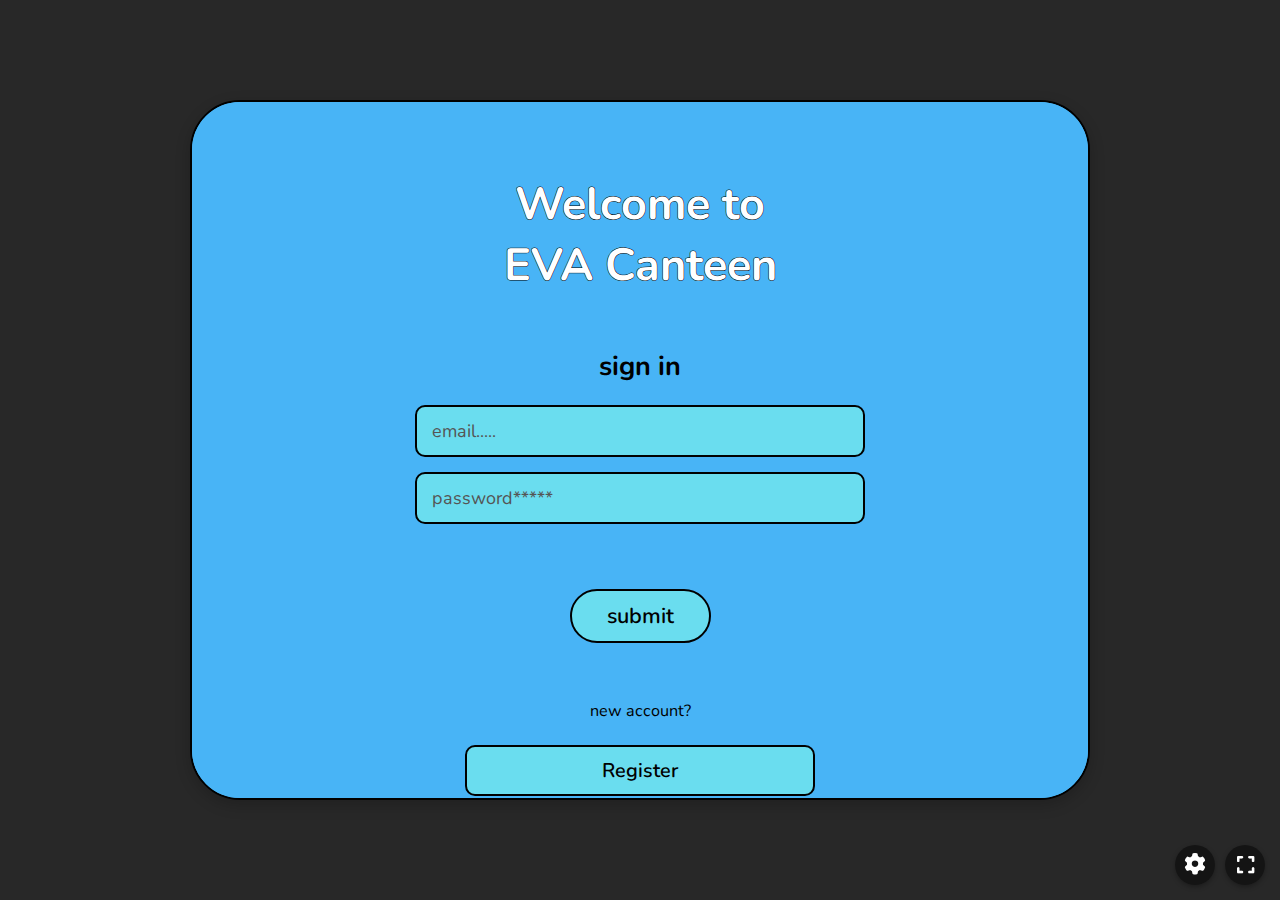
==== commit 82eef986: "Auto commit: 2025-04-05 04:26:07" ====
--- a/index.html
+++ b/index.html
@@ -480,4 +480,3 @@
 
 </body>
 </html>
-000
